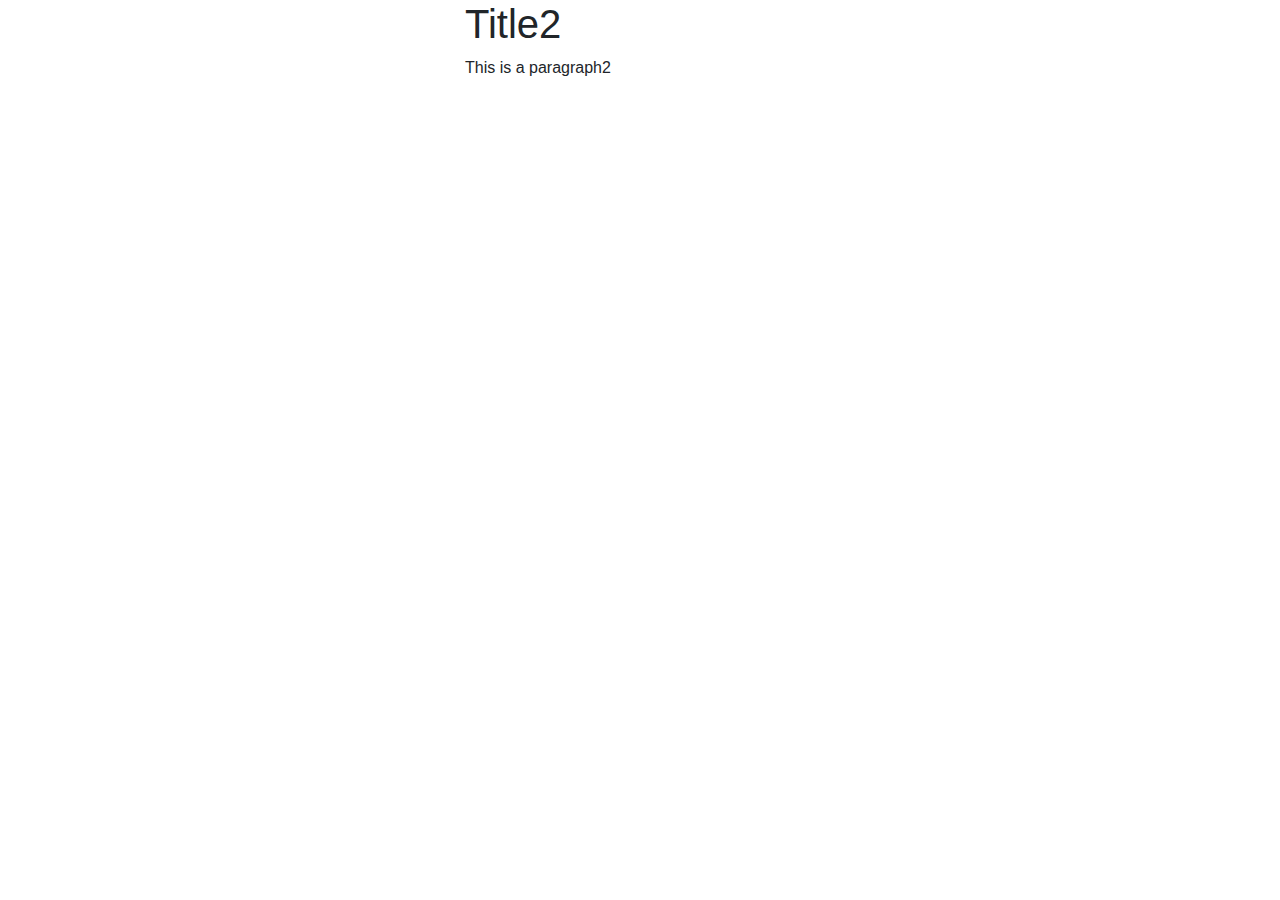
==== Website-FlatDesign_Bootstrap/index.html @ 72bce46b "push" ====
<!DOCTYPE html>
<html>
    <head>
        <title>Page Title</title>
        <link href="css/master.css" rel="stylesheet" type="text/css">
    </head>

    <body class="">
        <section id="top">
            <header>
                <div class="container">
                    <div class="row">
                        <div class="col-md-4 col-xs-4">
                                <h1 id="header-logo" class="image-text">
                                    <span class="mask"></span>
                                    <span class="behind"></span>
                                    "Kylie Frame"
                                    <i class></i>
                                </h1>
                        </div>

                        <div class="col-md-8 col-xs-8">

                            <h1>Title2</h1>
                            <p>This is a paragraph2</p>
                        </div>


                    </div>
                </div>
            </header>
        </section>

        <script
        src="https://code.jquery.com/jquery-3.5.1.js"
        integrity="sha256-QWo7LDvxbWT2tbbQ97B53yJnYU3WhH/C8ycbRAkjPDc="
        crossorigin="anonymous"></script>

    </body>
</html>
---- Website-FlatDesign_Bootstrap/css/master.css ----
#header-logo {
    -webkit-animation: fadeIn .3s ease-in-out;
    -moz-transition: fadeIn .3s ease-in-out;
    -o-transition: fadeIn .3s ease-in-out;
    transition: fadeIn .3s ease-in-out;
    border-radius: 60px;
    overflow: hidden;
    width: 72px;
    height: 72px;
    position: relative;
    margin: 0;
    padding: 0;
    animation: fadeIn .3s ease-in-out;
}

#header-logo .mask {
    background-image: url(D:\GitHub Repository\Website-FlatDesign_Bootstrap\img\Bio-Face.png);
    position: absolute;
    height: 72px;
    width: 72px;
    z-index: 1000;
}

#header-logo .behind {
  background: #f6f9f8;
  position: absolute;
  height: 72px;
  width: 72px;
  z-index: 800;
}

#header-logo i {
  position: absolute;
  left: 7px;
  top: 11px;
  width: 300px;
  height: 200px;
  background: url(../img/) no-repeat;
  z-index: 900;
}

.image-text {
  background-position: 0 0;
  background-repeat: no-repeat;
  display: block;
  overflow-x: hidden;
  overflow-y: hidden;
  text-indent: -9999px;
}

.image-text a {
  display: block;
  height: 100%;
  width: 100%;
}
a {
  color: #e0ebe8;
  text-decoration: none;
}

/*!
 * Bootstrap v4.5.0 (https://getbootstrap.com/)
 * Copyright 2011-2020 The Bootstrap Authors
 * Copyright 2011-2020 Twitter, Inc.
 * Licensed under MIT (https://github.com/twbs/bootstrap/blob/master/LICENSE)
 */
 :root {
    --blue: #007bff;
    --indigo: #6610f2;
    --purple: #6f42c1;
    --pink: #e83e8c;
    --red: #dc3545;
    --orange: #fd7e14;
    --yellow: #ffc107;
    --green: #28a745;
    --teal: #20c997;
    --cyan: #17a2b8;
    --white: #fff;
    --gray: #6c757d;
    --gray-dark: #343a40;
    --primary: #007bff;
    --secondary: #6c757d;
    --success: #28a745;
    --info: #17a2b8;
    --warning: #ffc107;
    --danger: #dc3545;
    --light: #f8f9fa;
    --dark: #343a40;
    --breakpoint-xs: 0;
    --breakpoint-sm: 576px;
    --breakpoint-md: 768px;
    --breakpoint-lg: 992px;
    --breakpoint-xl: 1200px;
    --font-family-sans-serif: -apple-system, BlinkMacSystemFont, "Segoe UI", Roboto, "Helvetica Neue", Arial, "Noto Sans", sans-serif, "Apple Color Emoji", "Segoe UI Emoji", "Segoe UI Symbol", "Noto Color Emoji";
    --font-family-monospace: SFMono-Regular, Menlo, Monaco, Consolas, "Liberation Mono", "Courier New", monospace;
  }
  
  *,
  *::before,
  *::after {
    box-sizing: border-box;
  }
  
  html {
    font-family: sans-serif;
    line-height: 1.15;
    -webkit-text-size-adjust: 100%;
    -webkit-tap-highlight-color: rgba(0, 0, 0, 0);
  }
  
  article, aside, figcaption, figure, footer, header, hgroup, main, nav, section {
    display: block;
  }
  
  body {
    margin: 0;
    font-family: -apple-system, BlinkMacSystemFont, "Segoe UI", Roboto, "Helvetica Neue", Arial, "Noto Sans", sans-serif, "Apple Color Emoji", "Segoe UI Emoji", "Segoe UI Symbol", "Noto Color Emoji";
    font-size: 1rem;
    font-weight: 400;
    line-height: 1.5;
    color: #212529;
    text-align: left;
    background-color: #fff;
  }
  
  [tabindex="-1"]:focus:not(:focus-visible) {
    outline: 0 !important;
  }
  
  hr {
    box-sizing: content-box;
    height: 0;
    overflow: visible;
  }
  
  h1, h2, h3, h4, h5, h6 {
    margin-top: 0;
    margin-bottom: 0.5rem;
  }
  
  p {
    margin-top: 0;
    margin-bottom: 1rem;
  }
  
  abbr[title],
  abbr[data-original-title] {
    text-decoration: underline;
    -webkit-text-decoration: underline dotted;
    text-decoration: underline dotted;
    cursor: help;
    border-bottom: 0;
    -webkit-text-decoration-skip-ink: none;
    text-decoration-skip-ink: none;
  }
  
  address {
    margin-bottom: 1rem;
    font-style: normal;
    line-height: inherit;
  }
  
  ol,
  ul,
  dl {
    margin-top: 0;
    margin-bottom: 1rem;
  }
  
  ol ol,
  ul ul,
  ol ul,
  ul ol {
    margin-bottom: 0;
  }
  
  dt {
    font-weight: 700;
  }
  
  dd {
    margin-bottom: .5rem;
    margin-left: 0;
  }
  
  blockquote {
    margin: 0 0 1rem;
  }
  
  b,
  strong {
    font-weight: bolder;
  }
  
  small {
    font-size: 80%;
  }
  
  sub,
  sup {
    position: relative;
    font-size: 75%;
    line-height: 0;
    vertical-align: baseline;
  }
  
  sub {
    bottom: -.25em;
  }
  
  sup {
    top: -.5em;
  }
  
  a {
    color: #007bff;
    text-decoration: none;
    background-color: transparent;
  }
  
  a:hover {
    color: #0056b3;
    text-decoration: underline;
  }
  
  a:not([href]) {
    color: inherit;
    text-decoration: none;
  }
  
  a:not([href]):hover {
    color: inherit;
    text-decoration: none;
  }
  
  pre,
  code,
  kbd,
  samp {
    font-family: SFMono-Regular, Menlo, Monaco, Consolas, "Liberation Mono", "Courier New", monospace;
    font-size: 1em;
  }
  
  pre {
    margin-top: 0;
    margin-bottom: 1rem;
    overflow: auto;
    -ms-overflow-style: scrollbar;
  }
  
  figure {
    margin: 0 0 1rem;
  }
  
  img {
    vertical-align: middle;
    border-style: none;
  }
  
  svg {
    overflow: hidden;
    vertical-align: middle;
  }
  
  table {
    border-collapse: collapse;
  }
  
  caption {
    padding-top: 0.75rem;
    padding-bottom: 0.75rem;
    color: #6c757d;
    text-align: left;
    caption-side: bottom;
  }
  
  th {
    text-align: inherit;
  }
  
  label {
    display: inline-block;
    margin-bottom: 0.5rem;
  }
  
  button {
    border-radius: 0;
  }
  
  button:focus {
    outline: 1px dotted;
    outline: 5px auto -webkit-focus-ring-color;
  }
  
  input,
  button,
  select,
  optgroup,
  textarea {
    margin: 0;
    font-family: inherit;
    font-size: inherit;
    line-height: inherit;
  }
  
  button,
  input {
    overflow: visible;
  }
  
  button,
  select {
    text-transform: none;
  }
  
  [role="button"] {
    cursor: pointer;
  }
  
  select {
    word-wrap: normal;
  }
  
  button,
  [type="button"],
  [type="reset"],
  [type="submit"] {
    -webkit-appearance: button;
  }
  
  button:not(:disabled),
  [type="button"]:not(:disabled),
  [type="reset"]:not(:disabled),
  [type="submit"]:not(:disabled) {
    cursor: pointer;
  }
  
  button::-moz-focus-inner,
  [type="button"]::-moz-focus-inner,
  [type="reset"]::-moz-focus-inner,
  [type="submit"]::-moz-focus-inner {
    padding: 0;
    border-style: none;
  }
  
  input[type="radio"],
  input[type="checkbox"] {
    box-sizing: border-box;
    padding: 0;
  }
  
  textarea {
    overflow: auto;
    resize: vertical;
  }
  
  fieldset {
    min-width: 0;
    padding: 0;
    margin: 0;
    border: 0;
  }
  
  legend {
    display: block;
    width: 100%;
    max-width: 100%;
    padding: 0;
    margin-bottom: .5rem;
    font-size: 1.5rem;
    line-height: inherit;
    color: inherit;
    white-space: normal;
  }
  
  progress {
    vertical-align: baseline;
  }
  
  [type="number"]::-webkit-inner-spin-button,
  [type="number"]::-webkit-outer-spin-button {
    height: auto;
  }
  
  [type="search"] {
    outline-offset: -2px;
    -webkit-appearance: none;
  }
  
  [type="search"]::-webkit-search-decoration {
    -webkit-appearance: none;
  }
  
  ::-webkit-file-upload-button {
    font: inherit;
    -webkit-appearance: button;
  }
  
  output {
    display: inline-block;
  }
  
  summary {
    display: list-item;
    cursor: pointer;
  }
  
  template {
    display: none;
  }
  
  [hidden] {
    display: none !important;
  }
  
  h1, h2, h3, h4, h5, h6,
  .h1, .h2, .h3, .h4, .h5, .h6 {
    margin-bottom: 0.5rem;
    font-weight: 500;
    line-height: 1.2;
  }
  
  h1, .h1 {
    font-size: 2.5rem;
  }
  
  h2, .h2 {
    font-size: 2rem;
  }
  
  h3, .h3 {
    font-size: 1.75rem;
  }
  
  h4, .h4 {
    font-size: 1.5rem;
  }
  
  h5, .h5 {
    font-size: 1.25rem;
  }
  
  h6, .h6 {
    font-size: 1rem;
  }
  
  .lead {
    font-size: 1.25rem;
    font-weight: 300;
  }
  
  .display-1 {
    font-size: 6rem;
    font-weight: 300;
    line-height: 1.2;
  }
  
  .display-2 {
    font-size: 5.5rem;
    font-weight: 300;
    line-height: 1.2;
  }
  
  .display-3 {
    font-size: 4.5rem;
    font-weight: 300;
    line-height: 1.2;
  }
  
  .display-4 {
    font-size: 3.5rem;
    font-weight: 300;
    line-height: 1.2;
  }
  
  hr {
    margin-top: 1rem;
    margin-bottom: 1rem;
    border: 0;
    border-top: 1px solid rgba(0, 0, 0, 0.1);
  }
  
  small,
  .small {
    font-size: 80%;
    font-weight: 400;
  }
  
  mark,
  .mark {
    padding: 0.2em;
    background-color: #fcf8e3;
  }
  
  .list-unstyled {
    padding-left: 0;
    list-style: none;
  }
  
  .list-inline {
    padding-left: 0;
    list-style: none;
  }
  
  .list-inline-item {
    display: inline-block;
  }
  
  .list-inline-item:not(:last-child) {
    margin-right: 0.5rem;
  }
  
  .initialism {
    font-size: 90%;
    text-transform: uppercase;
  }
  
  .blockquote {
    margin-bottom: 1rem;
    font-size: 1.25rem;
  }
  
  .blockquote-footer {
    display: block;
    font-size: 80%;
    color: #6c757d;
  }
  
  .blockquote-footer::before {
    content: "\2014\00A0";
  }
  
  .img-fluid {
    max-width: 100%;
    height: auto;
  }
  
  .img-thumbnail {
    padding: 0.25rem;
    background-color: #fff;
    border: 1px solid #dee2e6;
    border-radius: 0.25rem;
    max-width: 100%;
    height: auto;
  }
  
  .figure {
    display: inline-block;
  }
  
  .figure-img {
    margin-bottom: 0.5rem;
    line-height: 1;
  }
  
  .figure-caption {
    font-size: 90%;
    color: #6c757d;
  }
  
  code {
    font-size: 87.5%;
    color: #e83e8c;
    word-wrap: break-word;
  }
  
  a > code {
    color: inherit;
  }
  
  kbd {
    padding: 0.2rem 0.4rem;
    font-size: 87.5%;
    color: #fff;
    background-color: #212529;
    border-radius: 0.2rem;
  }
  
  kbd kbd {
    padding: 0;
    font-size: 100%;
    font-weight: 700;
  }
  
  pre {
    display: block;
    font-size: 87.5%;
    color: #212529;
  }
  
  pre code {
    font-size: inherit;
    color: inherit;
    word-break: normal;
  }
  
  .pre-scrollable {
    max-height: 340px;
    overflow-y: scroll;
  }
  
  .container {
    width: 100%;
    padding-right: 15px;
    padding-left: 15px;
    margin-right: auto;
    margin-left: auto;
    transition: 0.4s;
  }
  
  @media (min-width: 576px) {
    .container {
      max-width: 540px;
    }
  }
  
  @media (min-width: 768px) {
    .container {
      max-width: 720px;
    }
  }
  
  @media (min-width: 992px) {
    .container {
      max-width: 960px;
    }
  }
  
  @media (min-width: 1200px) {
    .container {
      max-width: 1140px;
    }
  }
  
  .container-fluid, .container-sm, .container-md, .container-lg, .container-xl {
    width: 100%;
    padding-right: 15px;
    padding-left: 15px;
    margin-right: auto;
    margin-left: auto;
    transition: 0.5s;
  }
  
  @media (min-width: 576px) {
    .container, .container-sm {
      max-width: 540px;
    }
  }
  
  @media (min-width: 768px) {
    .container, .container-sm, .container-md {
      max-width: 720px;
    }
  }
  
  @media (min-width: 992px) {
    .container, .container-sm, .container-md, .container-lg {
      max-width: 960px;
    }
  }
  
  @media (min-width: 1200px) {
    .container, .container-sm, .container-md, .container-lg, .container-xl {
      max-width: 1140px;
    }
  }
  
  .row {
    display: -ms-flexbox;
    display: flex;
    -ms-flex-wrap: wrap;
    flex-wrap: wrap;
    margin-right: -15px;
    margin-left: -15px;
    transition: 0.4s;

  }
  
  .no-gutters {
    margin-right: 0;
    margin-left: 0;
  }
  
  .no-gutters > .col,
  .no-gutters > [class*="col-"] {
    padding-right: 0;
    padding-left: 0;
  }
  
  .col-1, .col-2, .col-3, .col-4, .col-5, .col-6, .col-7, .col-8, .col-9, .col-10, .col-11, .col-12, .col,
  .col-auto, .col-sm-1, .col-sm-2, .col-sm-3, .col-sm-4, .col-sm-5, .col-sm-6, .col-sm-7, .col-sm-8, .col-sm-9, .col-sm-10, .col-sm-11, .col-sm-12, .col-sm,
  .col-sm-auto, .col-md-1, .col-md-2, .col-md-3, .col-md-4, .col-md-5, .col-md-6, .col-md-7, .col-md-8, .col-md-9, .col-md-10, .col-md-11, .col-md-12, .col-md,
  .col-md-auto, .col-lg-1, .col-lg-2, .col-lg-3, .col-lg-4, .col-lg-5, .col-lg-6, .col-lg-7, .col-lg-8, .col-lg-9, .col-lg-10, .col-lg-11, .col-lg-12, .col-lg,
  .col-lg-auto, .col-xl-1, .col-xl-2, .col-xl-3, .col-xl-4, .col-xl-5, .col-xl-6, .col-xl-7, .col-xl-8, .col-xl-9, .col-xl-10, .col-xl-11, .col-xl-12, .col-xl,
  .col-xl-auto {
    position: relative;
    width: 100%;
    padding-right: 15px;
    padding-left: 15px;
    transition: 0.5s;
  }
  
  .col {
    -ms-flex-preferred-size: 0;
    flex-basis: 0;
    -ms-flex-positive: 1;
    flex-grow: 1;
    min-width: 0;
    max-width: 100%;
    transition: 0.5s;
  }
  
  .row-cols-1 > * {
    -ms-flex: 0 0 100%;
    flex: 0 0 100%;
    max-width: 100%;
    transition: 0.5s;
  }
  
  .row-cols-2 > * {
    -ms-flex: 0 0 50%;
    flex: 0 0 50%;
    max-width: 50%;
    transition: 0.5s;
  }
  
  .row-cols-3 > * {
    -ms-flex: 0 0 33.333333%;
    flex: 0 0 33.333333%;
    max-width: 33.333333%;
    transition: 0.5s;
  }
  
  .row-cols-4 > * {
    -ms-flex: 0 0 25%;
    flex: 0 0 25%;
    max-width: 25%;
    transition: 0.5s;
  }
  
  .row-cols-5 > * {
    -ms-flex: 0 0 20%;
    flex: 0 0 20%;
    max-width: 20%;
    transition: 0.5s;
  }
  
  .row-cols-6 > * {
    -ms-flex: 0 0 16.666667%;
    flex: 0 0 16.666667%;
    max-width: 16.666667%;
    transition: 0.5s;
  }
  
  .col-auto {
    -ms-flex: 0 0 auto;
    flex: 0 0 auto;
    width: auto;
    max-width: 100%;
    transition: 0.5s;
  }
  
  .col-1 {
    -ms-flex: 0 0 8.333333%;
    flex: 0 0 8.333333%;
    max-width: 8.333333%;
    transition: 0.5s;
  }
  
  .col-2 {
    -ms-flex: 0 0 16.666667%;
    flex: 0 0 16.666667%;
    max-width: 16.666667%;
    transition: 0.5s;
  }
  
  .col-3 {
    -ms-flex: 0 0 25%;
    flex: 0 0 25%;
    max-width: 25%;
    transition: 0.5s;
  }
  
  .col-4 {
    -ms-flex: 0 0 33.333333%;
    flex: 0 0 33.333333%;
    max-width: 33.333333%;
    transition: 0.5s;
  }
  
  .col-5 {
    -ms-flex: 0 0 41.666667%;
    flex: 0 0 41.666667%;
    max-width: 41.666667%;
    transition: 0.5s;
  }
  
  .col-6 {
    -ms-flex: 0 0 50%;
    flex: 0 0 50%;
    max-width: 50%;
    transition: 0.5s;
  }
  
  .col-7 {
    -ms-flex: 0 0 58.333333%;
    flex: 0 0 58.333333%;
    max-width: 58.333333%;
    transition: 0.5s;
  }
  
  .col-8 {
    -ms-flex: 0 0 66.666667%;
    flex: 0 0 66.666667%;
    max-width: 66.666667%;transition: 0.5s;
  }
  
  .col-9 {
    -ms-flex: 0 0 75%;
    flex: 0 0 75%;
    max-width: 75%;transition: 0.5s;
  }
  
  .col-10 {
    -ms-flex: 0 0 83.333333%;
    flex: 0 0 83.333333%;
    max-width: 83.333333%;transition: 0.5s;
  }
  
  .col-11 {
    -ms-flex: 0 0 91.666667%;
    flex: 0 0 91.666667%;
    max-width: 91.666667%;transition: 0.5s;
  }
  
  .col-12 {
    -ms-flex: 0 0 100%;
    flex: 0 0 100%;
    max-width: 100%;transition: 0.5s;
  }
  
  .order-first {
    -ms-flex-order: -1;
    order: -1;
  }
  
  .order-last {
    -ms-flex-order: 13;
    order: 13;
  }
  
  .order-0 {
    -ms-flex-order: 0;
    order: 0;
  }
  
  .order-1 {
    -ms-flex-order: 1;
    order: 1;
  }
  
  .order-2 {
    -ms-flex-order: 2;
    order: 2;
  }
  
  .order-3 {
    -ms-flex-order: 3;
    order: 3;
  }
  
  .order-4 {
    -ms-flex-order: 4;
    order: 4;
  }
  
  .order-5 {
    -ms-flex-order: 5;
    order: 5;
  }
  
  .order-6 {
    -ms-flex-order: 6;
    order: 6;
  }
  
  .order-7 {
    -ms-flex-order: 7;
    order: 7;
  }
  
  .order-8 {
    -ms-flex-order: 8;
    order: 8;
  }
  
  .order-9 {
    -ms-flex-order: 9;
    order: 9;
  }
  
  .order-10 {
    -ms-flex-order: 10;
    order: 10;
  }
  
  .order-11 {
    -ms-flex-order: 11;
    order: 11;
  }
  
  .order-12 {
    -ms-flex-order: 12;
    order: 12;
  }
  
  .offset-1 {
    margin-left: 8.333333%;
  }
  
  .offset-2 {
    margin-left: 16.666667%;
  }
  
  .offset-3 {
    margin-left: 25%;
  }
  
  .offset-4 {
    margin-left: 33.333333%;
  }
  
  .offset-5 {
    margin-left: 41.666667%;
  }
  
  .offset-6 {
    margin-left: 50%;
  }
  
  .offset-7 {
    margin-left: 58.333333%;
  }
  
  .offset-8 {
    margin-left: 66.666667%;
  }
  
  .offset-9 {
    margin-left: 75%;
  }
  
  .offset-10 {
    margin-left: 83.333333%;
  }
  
  .offset-11 {
    margin-left: 91.666667%;
  }
  
  @media (min-width: 576px) {
    .col-sm {
      -ms-flex-preferred-size: 0;
      flex-basis: 0;
      -ms-flex-positive: 1;
      flex-grow: 1;
      min-width: 0;
      max-width: 100%;
    }
    .row-cols-sm-1 > * {
      -ms-flex: 0 0 100%;
      flex: 0 0 100%;
      max-width: 100%;
    }
    .row-cols-sm-2 > * {
      -ms-flex: 0 0 50%;
      flex: 0 0 50%;
      max-width: 50%;
    }
    .row-cols-sm-3 > * {
      -ms-flex: 0 0 33.333333%;
      flex: 0 0 33.333333%;
      max-width: 33.333333%;
    }
    .row-cols-sm-4 > * {
      -ms-flex: 0 0 25%;
      flex: 0 0 25%;
      max-width: 25%;
    }
    .row-cols-sm-5 > * {
      -ms-flex: 0 0 20%;
      flex: 0 0 20%;
      max-width: 20%;
    }
    .row-cols-sm-6 > * {
      -ms-flex: 0 0 16.666667%;
      flex: 0 0 16.666667%;
      max-width: 16.666667%;
    }
    .col-sm-auto {
      -ms-flex: 0 0 auto;
      flex: 0 0 auto;
      width: auto;
      max-width: 100%;
    }
    .col-sm-1 {
      -ms-flex: 0 0 8.333333%;
      flex: 0 0 8.333333%;
      max-width: 8.333333%;
    }
    .col-sm-2 {
      -ms-flex: 0 0 16.666667%;
      flex: 0 0 16.666667%;
      max-width: 16.666667%;
    }
    .col-sm-3 {
      -ms-flex: 0 0 25%;
      flex: 0 0 25%;
      max-width: 25%;
    }
    .col-sm-4 {
      -ms-flex: 0 0 33.333333%;
      flex: 0 0 33.333333%;
      max-width: 33.333333%;
    }
    .col-sm-5 {
      -ms-flex: 0 0 41.666667%;
      flex: 0 0 41.666667%;
      max-width: 41.666667%;
    }
    .col-sm-6 {
      -ms-flex: 0 0 50%;
      flex: 0 0 50%;
      max-width: 50%;
    }
    .col-sm-7 {
      -ms-flex: 0 0 58.333333%;
      flex: 0 0 58.333333%;
      max-width: 58.333333%;
    }
    .col-sm-8 {
      -ms-flex: 0 0 66.666667%;
      flex: 0 0 66.666667%;
      max-width: 66.666667%;
    }
    .col-sm-9 {
      -ms-flex: 0 0 75%;
      flex: 0 0 75%;
      max-width: 75%;
    }
    .col-sm-10 {
      -ms-flex: 0 0 83.333333%;
      flex: 0 0 83.333333%;
      max-width: 83.333333%;
    }
    .col-sm-11 {
      -ms-flex: 0 0 91.666667%;
      flex: 0 0 91.666667%;
      max-width: 91.666667%;
    }
    .col-sm-12 {
      -ms-flex: 0 0 100%;
      flex: 0 0 100%;
      max-width: 100%;
    }
    .order-sm-first {
      -ms-flex-order: -1;
      order: -1;
    }
    .order-sm-last {
      -ms-flex-order: 13;
      order: 13;
    }
    .order-sm-0 {
      -ms-flex-order: 0;
      order: 0;
    }
    .order-sm-1 {
      -ms-flex-order: 1;
      order: 1;
    }
    .order-sm-2 {
      -ms-flex-order: 2;
      order: 2;
    }
    .order-sm-3 {
      -ms-flex-order: 3;
      order: 3;
    }
    .order-sm-4 {
      -ms-flex-order: 4;
      order: 4;
    }
    .order-sm-5 {
      -ms-flex-order: 5;
      order: 5;
    }
    .order-sm-6 {
      -ms-flex-order: 6;
      order: 6;
    }
    .order-sm-7 {
      -ms-flex-order: 7;
      order: 7;
    }
    .order-sm-8 {
      -ms-flex-order: 8;
      order: 8;
    }
    .order-sm-9 {
      -ms-flex-order: 9;
      order: 9;
    }
    .order-sm-10 {
      -ms-flex-order: 10;
      order: 10;
    }
    .order-sm-11 {
      -ms-flex-order: 11;
      order: 11;
    }
    .order-sm-12 {
      -ms-flex-order: 12;
      order: 12;
    }
    .offset-sm-0 {
      margin-left: 0;
    }
    .offset-sm-1 {
      margin-left: 8.333333%;
    }
    .offset-sm-2 {
      margin-left: 16.666667%;
    }
    .offset-sm-3 {
      margin-left: 25%;
    }
    .offset-sm-4 {
      margin-left: 33.333333%;
    }
    .offset-sm-5 {
      margin-left: 41.666667%;
    }
    .offset-sm-6 {
      margin-left: 50%;
    }
    .offset-sm-7 {
      margin-left: 58.333333%;
    }
    .offset-sm-8 {
      margin-left: 66.666667%;
    }
    .offset-sm-9 {
      margin-left: 75%;
    }
    .offset-sm-10 {
      margin-left: 83.333333%;
    }
    .offset-sm-11 {
      margin-left: 91.666667%;
    }
  }
  
  @media (min-width: 768px) {
    .col-md {
      -ms-flex-preferred-size: 0;
      flex-basis: 0;
      -ms-flex-positive: 1;
      flex-grow: 1;
      min-width: 0;
      max-width: 100%;
    }
    .row-cols-md-1 > * {
      -ms-flex: 0 0 100%;
      flex: 0 0 100%;
      max-width: 100%;
    }
    .row-cols-md-2 > * {
      -ms-flex: 0 0 50%;
      flex: 0 0 50%;
      max-width: 50%;
    }
    .row-cols-md-3 > * {
      -ms-flex: 0 0 33.333333%;
      flex: 0 0 33.333333%;
      max-width: 33.333333%;
    }
    .row-cols-md-4 > * {
      -ms-flex: 0 0 25%;
      flex: 0 0 25%;
      max-width: 25%;
    }
    .row-cols-md-5 > * {
      -ms-flex: 0 0 20%;
      flex: 0 0 20%;
      max-width: 20%;
    }
    .row-cols-md-6 > * {
      -ms-flex: 0 0 16.666667%;
      flex: 0 0 16.666667%;
      max-width: 16.666667%;
    }
    .col-md-auto {
      -ms-flex: 0 0 auto;
      flex: 0 0 auto;
      width: auto;
      max-width: 100%;
    }
    .col-md-1 {
      -ms-flex: 0 0 8.333333%;
      flex: 0 0 8.333333%;
      max-width: 8.333333%;
    }
    .col-md-2 {
      -ms-flex: 0 0 16.666667%;
      flex: 0 0 16.666667%;
      max-width: 16.666667%;
    }
    .col-md-3 {
      -ms-flex: 0 0 25%;
      flex: 0 0 25%;
      max-width: 25%;
    }
    .col-md-4 {
      -ms-flex: 0 0 33.333333%;
      flex: 0 0 33.333333%;
      max-width: 33.333333%;
    }
    .col-md-5 {
      -ms-flex: 0 0 41.666667%;
      flex: 0 0 41.666667%;
      max-width: 41.666667%;
    }
    .col-md-6 {
      -ms-flex: 0 0 50%;
      flex: 0 0 50%;
      max-width: 50%;
    }
    .col-md-7 {
      -ms-flex: 0 0 58.333333%;
      flex: 0 0 58.333333%;
      max-width: 58.333333%;
    }
    .col-md-8 {
      -ms-flex: 0 0 66.666667%;
      flex: 0 0 66.666667%;
      max-width: 66.666667%;
    }
    .col-md-9 {
      -ms-flex: 0 0 75%;
      flex: 0 0 75%;
      max-width: 75%;
    }
    .col-md-10 {
      -ms-flex: 0 0 83.333333%;
      flex: 0 0 83.333333%;
      max-width: 83.333333%;
    }
    .col-md-11 {
      -ms-flex: 0 0 91.666667%;
      flex: 0 0 91.666667%;
      max-width: 91.666667%;
    }
    .col-md-12 {
      -ms-flex: 0 0 100%;
      flex: 0 0 100%;
      max-width: 100%;
    }
    .order-md-first {
      -ms-flex-order: -1;
      order: -1;
    }
    .order-md-last {
      -ms-flex-order: 13;
      order: 13;
    }
    .order-md-0 {
      -ms-flex-order: 0;
      order: 0;
    }
    .order-md-1 {
      -ms-flex-order: 1;
      order: 1;
    }
    .order-md-2 {
      -ms-flex-order: 2;
      order: 2;
    }
    .order-md-3 {
      -ms-flex-order: 3;
      order: 3;
    }
    .order-md-4 {
      -ms-flex-order: 4;
      order: 4;
    }
    .order-md-5 {
      -ms-flex-order: 5;
      order: 5;
    }
    .order-md-6 {
      -ms-flex-order: 6;
      order: 6;
    }
    .order-md-7 {
      -ms-flex-order: 7;
      order: 7;
    }
    .order-md-8 {
      -ms-flex-order: 8;
      order: 8;
    }
    .order-md-9 {
      -ms-flex-order: 9;
      order: 9;
    }
    .order-md-10 {
      -ms-flex-order: 10;
      order: 10;
    }
    .order-md-11 {
      -ms-flex-order: 11;
      order: 11;
    }
    .order-md-12 {
      -ms-flex-order: 12;
      order: 12;
    }
    .offset-md-0 {
      margin-left: 0;
    }
    .offset-md-1 {
      margin-left: 8.333333%;
    }
    .offset-md-2 {
      margin-left: 16.666667%;
    }
    .offset-md-3 {
      margin-left: 25%;
    }
    .offset-md-4 {
      margin-left: 33.333333%;
    }
    .offset-md-5 {
      margin-left: 41.666667%;
    }
    .offset-md-6 {
      margin-left: 50%;
    }
    .offset-md-7 {
      margin-left: 58.333333%;
    }
    .offset-md-8 {
      margin-left: 66.666667%;
    }
    .offset-md-9 {
      margin-left: 75%;
    }
    .offset-md-10 {
      margin-left: 83.333333%;
    }
    .offset-md-11 {
      margin-left: 91.666667%;
    }
  }
  
  @media (min-width: 992px) {
    .col-lg {
      -ms-flex-preferred-size: 0;
      flex-basis: 0;
      -ms-flex-positive: 1;
      flex-grow: 1;
      min-width: 0;
      max-width: 100%;
    }
    .row-cols-lg-1 > * {
      -ms-flex: 0 0 100%;
      flex: 0 0 100%;
      max-width: 100%;
    }
    .row-cols-lg-2 > * {
      -ms-flex: 0 0 50%;
      flex: 0 0 50%;
      max-width: 50%;
    }
    .row-cols-lg-3 > * {
      -ms-flex: 0 0 33.333333%;
      flex: 0 0 33.333333%;
      max-width: 33.333333%;
    }
    .row-cols-lg-4 > * {
      -ms-flex: 0 0 25%;
      flex: 0 0 25%;
      max-width: 25%;
    }
    .row-cols-lg-5 > * {
      -ms-flex: 0 0 20%;
      flex: 0 0 20%;
      max-width: 20%;
    }
    .row-cols-lg-6 > * {
      -ms-flex: 0 0 16.666667%;
      flex: 0 0 16.666667%;
      max-width: 16.666667%;
    }
    .col-lg-auto {
      -ms-flex: 0 0 auto;
      flex: 0 0 auto;
      width: auto;
      max-width: 100%;
    }
    .col-lg-1 {
      -ms-flex: 0 0 8.333333%;
      flex: 0 0 8.333333%;
      max-width: 8.333333%;
    }
    .col-lg-2 {
      -ms-flex: 0 0 16.666667%;
      flex: 0 0 16.666667%;
      max-width: 16.666667%;
    }
    .col-lg-3 {
      -ms-flex: 0 0 25%;
      flex: 0 0 25%;
      max-width: 25%;
    }
    .col-lg-4 {
      -ms-flex: 0 0 33.333333%;
      flex: 0 0 33.333333%;
      max-width: 33.333333%;
    }
    .col-lg-5 {
      -ms-flex: 0 0 41.666667%;
      flex: 0 0 41.666667%;
      max-width: 41.666667%;
    }
    .col-lg-6 {
      -ms-flex: 0 0 50%;
      flex: 0 0 50%;
      max-width: 50%;
    }
    .col-lg-7 {
      -ms-flex: 0 0 58.333333%;
      flex: 0 0 58.333333%;
      max-width: 58.333333%;
    }
    .col-lg-8 {
      -ms-flex: 0 0 66.666667%;
      flex: 0 0 66.666667%;
      max-width: 66.666667%;
    }
    .col-lg-9 {
      -ms-flex: 0 0 75%;
      flex: 0 0 75%;
      max-width: 75%;
    }
    .col-lg-10 {
      -ms-flex: 0 0 83.333333%;
      flex: 0 0 83.333333%;
      max-width: 83.333333%;
    }
    .col-lg-11 {
      -ms-flex: 0 0 91.666667%;
      flex: 0 0 91.666667%;
      max-width: 91.666667%;
    }
    .col-lg-12 {
      -ms-flex: 0 0 100%;
      flex: 0 0 100%;
      max-width: 100%;
    }
    .order-lg-first {
      -ms-flex-order: -1;
      order: -1;
    }
    .order-lg-last {
      -ms-flex-order: 13;
      order: 13;
    }
    .order-lg-0 {
      -ms-flex-order: 0;
      order: 0;
    }
    .order-lg-1 {
      -ms-flex-order: 1;
      order: 1;
    }
    .order-lg-2 {
      -ms-flex-order: 2;
      order: 2;
    }
    .order-lg-3 {
      -ms-flex-order: 3;
      order: 3;
    }
    .order-lg-4 {
      -ms-flex-order: 4;
      order: 4;
    }
    .order-lg-5 {
      -ms-flex-order: 5;
      order: 5;
    }
    .order-lg-6 {
      -ms-flex-order: 6;
      order: 6;
    }
    .order-lg-7 {
      -ms-flex-order: 7;
      order: 7;
    }
    .order-lg-8 {
      -ms-flex-order: 8;
      order: 8;
    }
    .order-lg-9 {
      -ms-flex-order: 9;
      order: 9;
    }
    .order-lg-10 {
      -ms-flex-order: 10;
      order: 10;
    }
    .order-lg-11 {
      -ms-flex-order: 11;
      order: 11;
    }
    .order-lg-12 {
      -ms-flex-order: 12;
      order: 12;
    }
    .offset-lg-0 {
      margin-left: 0;
    }
    .offset-lg-1 {
      margin-left: 8.333333%;
    }
    .offset-lg-2 {
      margin-left: 16.666667%;
    }
    .offset-lg-3 {
      margin-left: 25%;
    }
    .offset-lg-4 {
      margin-left: 33.333333%;
    }
    .offset-lg-5 {
      margin-left: 41.666667%;
    }
    .offset-lg-6 {
      margin-left: 50%;
    }
    .offset-lg-7 {
      margin-left: 58.333333%;
    }
    .offset-lg-8 {
      margin-left: 66.666667%;
    }
    .offset-lg-9 {
      margin-left: 75%;
    }
    .offset-lg-10 {
      margin-left: 83.333333%;
    }
    .offset-lg-11 {
      margin-left: 91.666667%;
    }
  }
  
  @media (min-width: 1200px) {
    .col-xl {
      -ms-flex-preferred-size: 0;
      flex-basis: 0;
      -ms-flex-positive: 1;
      flex-grow: 1;
      min-width: 0;
      max-width: 100%;
    }
    .row-cols-xl-1 > * {
      -ms-flex: 0 0 100%;
      flex: 0 0 100%;
      max-width: 100%;
    }
    .row-cols-xl-2 > * {
      -ms-flex: 0 0 50%;
      flex: 0 0 50%;
      max-width: 50%;
    }
    .row-cols-xl-3 > * {
      -ms-flex: 0 0 33.333333%;
      flex: 0 0 33.333333%;
      max-width: 33.333333%;
    }
    .row-cols-xl-4 > * {
      -ms-flex: 0 0 25%;
      flex: 0 0 25%;
      max-width: 25%;
    }
    .row-cols-xl-5 > * {
      -ms-flex: 0 0 20%;
      flex: 0 0 20%;
      max-width: 20%;
    }
    .row-cols-xl-6 > * {
      -ms-flex: 0 0 16.666667%;
      flex: 0 0 16.666667%;
      max-width: 16.666667%;
    }
    .col-xl-auto {
      -ms-flex: 0 0 auto;
      flex: 0 0 auto;
      width: auto;
      max-width: 100%;
    }
    .col-xl-1 {
      -ms-flex: 0 0 8.333333%;
      flex: 0 0 8.333333%;
      max-width: 8.333333%;
    }
    .col-xl-2 {
      -ms-flex: 0 0 16.666667%;
      flex: 0 0 16.666667%;
      max-width: 16.666667%;
    }
    .col-xl-3 {
      -ms-flex: 0 0 25%;
      flex: 0 0 25%;
      max-width: 25%;
    }
    .col-xl-4 {
      -ms-flex: 0 0 33.333333%;
      flex: 0 0 33.333333%;
      max-width: 33.333333%;
    }
    .col-xl-5 {
      -ms-flex: 0 0 41.666667%;
      flex: 0 0 41.666667%;
      max-width: 41.666667%;
    }
    .col-xl-6 {
      -ms-flex: 0 0 50%;
      flex: 0 0 50%;
      max-width: 50%;
    }
    .col-xl-7 {
      -ms-flex: 0 0 58.333333%;
      flex: 0 0 58.333333%;
      max-width: 58.333333%;
    }
    .col-xl-8 {
      -ms-flex: 0 0 66.666667%;
      flex: 0 0 66.666667%;
      max-width: 66.666667%;
    }
    .col-xl-9 {
      -ms-flex: 0 0 75%;
      flex: 0 0 75%;
      max-width: 75%;
    }
    .col-xl-10 {
      -ms-flex: 0 0 83.333333%;
      flex: 0 0 83.333333%;
      max-width: 83.333333%;
    }
    .col-xl-11 {
      -ms-flex: 0 0 91.666667%;
      flex: 0 0 91.666667%;
      max-width: 91.666667%;
    }
    .col-xl-12 {
      -ms-flex: 0 0 100%;
      flex: 0 0 100%;
      max-width: 100%;
    }
    .order-xl-first {
      -ms-flex-order: -1;
      order: -1;
    }
    .order-xl-last {
      -ms-flex-order: 13;
      order: 13;
    }
    .order-xl-0 {
      -ms-flex-order: 0;
      order: 0;
    }
    .order-xl-1 {
      -ms-flex-order: 1;
      order: 1;
    }
    .order-xl-2 {
      -ms-flex-order: 2;
      order: 2;
    }
    .order-xl-3 {
      -ms-flex-order: 3;
      order: 3;
    }
    .order-xl-4 {
      -ms-flex-order: 4;
      order: 4;
    }
    .order-xl-5 {
      -ms-flex-order: 5;
      order: 5;
    }
    .order-xl-6 {
      -ms-flex-order: 6;
      order: 6;
    }
    .order-xl-7 {
      -ms-flex-order: 7;
      order: 7;
    }
    .order-xl-8 {
      -ms-flex-order: 8;
      order: 8;
    }
    .order-xl-9 {
      -ms-flex-order: 9;
      order: 9;
    }
    .order-xl-10 {
      -ms-flex-order: 10;
      order: 10;
    }
    .order-xl-11 {
      -ms-flex-order: 11;
      order: 11;
    }
    .order-xl-12 {
      -ms-flex-order: 12;
      order: 12;
    }
    .offset-xl-0 {
      margin-left: 0;
    }
    .offset-xl-1 {
      margin-left: 8.333333%;
    }
    .offset-xl-2 {
      margin-left: 16.666667%;
    }
    .offset-xl-3 {
      margin-left: 25%;
    }
    .offset-xl-4 {
      margin-left: 33.333333%;
    }
    .offset-xl-5 {
      margin-left: 41.666667%;
    }
    .offset-xl-6 {
      margin-left: 50%;
    }
    .offset-xl-7 {
      margin-left: 58.333333%;
    }
    .offset-xl-8 {
      margin-left: 66.666667%;
    }
    .offset-xl-9 {
      margin-left: 75%;
    }
    .offset-xl-10 {
      margin-left: 83.333333%;
    }
    .offset-xl-11 {
      margin-left: 91.666667%;
    }
  }
  
  .table {
    width: 100%;
    margin-bottom: 1rem;
    color: #212529;
  }
  
  .table th,
  .table td {
    padding: 0.75rem;
    vertical-align: top;
    border-top: 1px solid #dee2e6;
  }
  
  .table thead th {
    vertical-align: bottom;
    border-bottom: 2px solid #dee2e6;
  }
  
  .table tbody + tbody {
    border-top: 2px solid #dee2e6;
  }
  
  .table-sm th,
  .table-sm td {
    padding: 0.3rem;
  }
  
  .table-bordered {
    border: 1px solid #dee2e6;
  }
  
  .table-bordered th,
  .table-bordered td {
    border: 1px solid #dee2e6;
  }
  
  .table-bordered thead th,
  .table-bordered thead td {
    border-bottom-width: 2px;
  }
  
  .table-borderless th,
  .table-borderless td,
  .table-borderless thead th,
  .table-borderless tbody + tbody {
    border: 0;
  }
  
  .table-striped tbody tr:nth-of-type(odd) {
    background-color: rgba(0, 0, 0, 0.05);
  }
  
  .table-hover tbody tr:hover {
    color: #212529;
    background-color: rgba(0, 0, 0, 0.075);
  }
  
  .table-primary,
  .table-primary > th,
  .table-primary > td {
    background-color: #b8daff;
  }
  
  .table-primary th,
  .table-primary td,
  .table-primary thead th,
  .table-primary tbody + tbody {
    border-color: #7abaff;
  }
  
  .table-hover .table-primary:hover {
    background-color: #9fcdff;
  }
  
  .table-hover .table-primary:hover > td,
  .table-hover .table-primary:hover > th {
    background-color: #9fcdff;
  }
  
  .table-secondary,
  .table-secondary > th,
  .table-secondary > td {
    background-color: #d6d8db;
  }
  
  .table-secondary th,
  .table-secondary td,
  .table-secondary thead th,
  .table-secondary tbody + tbody {
    border-color: #b3b7bb;
  }
  
  .table-hover .table-secondary:hover {
    background-color: #c8cbcf;
  }
  
  .table-hover .table-secondary:hover > td,
  .table-hover .table-secondary:hover > th {
    background-color: #c8cbcf;
  }
  
  .table-success,
  .table-success > th,
  .table-success > td {
    background-color: #c3e6cb;
  }
  
  .table-success th,
  .table-success td,
  .table-success thead th,
  .table-success tbody + tbody {
    border-color: #8fd19e;
  }
  
  .table-hover .table-success:hover {
    background-color: #b1dfbb;
  }
  
  .table-hover .table-success:hover > td,
  .table-hover .table-success:hover > th {
    background-color: #b1dfbb;
  }
  
  .table-info,
  .table-info > th,
  .table-info > td {
    background-color: #bee5eb;
  }
  
  .table-info th,
  .table-info td,
  .table-info thead th,
  .table-info tbody + tbody {
    border-color: #86cfda;
  }
  
  .table-hover .table-info:hover {
    background-color: #abdde5;
  }
  
  .table-hover .table-info:hover > td,
  .table-hover .table-info:hover > th {
    background-color: #abdde5;
  }
  
  .table-warning,
  .table-warning > th,
  .table-warning > td {
    background-color: #ffeeba;
  }
  
  .table-warning th,
  .table-warning td,
  .table-warning thead th,
  .table-warning tbody + tbody {
    border-color: #ffdf7e;
  }
  
  .table-hover .table-warning:hover {
    background-color: #ffe8a1;
  }
  
  .table-hover .table-warning:hover > td,
  .table-hover .table-warning:hover > th {
    background-color: #ffe8a1;
  }
  
  .table-danger,
  .table-danger > th,
  .table-danger > td {
    background-color: #f5c6cb;
  }
  
  .table-danger th,
  .table-danger td,
  .table-danger thead th,
  .table-danger tbody + tbody {
    border-color: #ed969e;
  }
  
  .table-hover .table-danger:hover {
    background-color: #f1b0b7;
  }
  
  .table-hover .table-danger:hover > td,
  .table-hover .table-danger:hover > th {
    background-color: #f1b0b7;
  }
  
  .table-light,
  .table-light > th,
  .table-light > td {
    background-color: #fdfdfe;
  }
  
  .table-light th,
  .table-light td,
  .table-light thead th,
  .table-light tbody + tbody {
    border-color: #fbfcfc;
  }
  
  .table-hover .table-light:hover {
    background-color: #ececf6;
  }
  
  .table-hover .table-light:hover > td,
  .table-hover .table-light:hover > th {
    background-color: #ececf6;
  }
  
  .table-dark,
  .table-dark > th,
  .table-dark > td {
    background-color: #c6c8ca;
  }
  
  .table-dark th,
  .table-dark td,
  .table-dark thead th,
  .table-dark tbody + tbody {
    border-color: #95999c;
  }
  
  .table-hover .table-dark:hover {
    background-color: #b9bbbe;
  }
  
  .table-hover .table-dark:hover > td,
  .table-hover .table-dark:hover > th {
    background-color: #b9bbbe;
  }
  
  .table-active,
  .table-active > th,
  .table-active > td {
    background-color: rgba(0, 0, 0, 0.075);
  }
  
  .table-hover .table-active:hover {
    background-color: rgba(0, 0, 0, 0.075);
  }
  
  .table-hover .table-active:hover > td,
  .table-hover .table-active:hover > th {
    background-color: rgba(0, 0, 0, 0.075);
  }
  
  .table .thead-dark th {
    color: #fff;
    background-color: #343a40;
    border-color: #454d55;
  }
  
  .table .thead-light th {
    color: #495057;
    background-color: #e9ecef;
    border-color: #dee2e6;
  }
  
  .table-dark {
    color: #fff;
    background-color: #343a40;
  }
  
  .table-dark th,
  .table-dark td,
  .table-dark thead th {
    border-color: #454d55;
  }
  
  .table-dark.table-bordered {
    border: 0;
  }
  
  .table-dark.table-striped tbody tr:nth-of-type(odd) {
    background-color: rgba(255, 255, 255, 0.05);
  }
  
  .table-dark.table-hover tbody tr:hover {
    color: #fff;
    background-color: rgba(255, 255, 255, 0.075);
  }
  
  @media (max-width: 575.98px) {
    .table-responsive-sm {
      display: block;
      width: 100%;
      overflow-x: auto;
      -webkit-overflow-scrolling: touch;
    }
    .table-responsive-sm > .table-bordered {
      border: 0;
    }
  }
  
  @media (max-width: 767.98px) {
    .table-responsive-md {
      display: block;
      width: 100%;
      overflow-x: auto;
      -webkit-overflow-scrolling: touch;
    }
    .table-responsive-md > .table-bordered {
      border: 0;
    }
  }
  
  @media (max-width: 991.98px) {
    .table-responsive-lg {
      display: block;
      width: 100%;
      overflow-x: auto;
      -webkit-overflow-scrolling: touch;
    }
    .table-responsive-lg > .table-bordered {
      border: 0;
    }
  }
  
  @media (max-width: 1199.98px) {
    .table-responsive-xl {
      display: block;
      width: 100%;
      overflow-x: auto;
      -webkit-overflow-scrolling: touch;
    }
    .table-responsive-xl > .table-bordered {
      border: 0;
    }
  }
  
  .table-responsive {
    display: block;
    width: 100%;
    overflow-x: auto;
    -webkit-overflow-scrolling: touch;
  }
  
  .table-responsive > .table-bordered {
    border: 0;
  }
  
  .form-control {
    display: block;
    width: 100%;
    height: calc(1.5em + 0.75rem + 2px);
    padding: 0.375rem 0.75rem;
    font-size: 1rem;
    font-weight: 400;
    line-height: 1.5;
    color: #495057;
    background-color: #fff;
    background-clip: padding-box;
    border: 1px solid #ced4da;
    border-radius: 0.25rem;
    transition: border-color 0.15s ease-in-out, box-shadow 0.15s ease-in-out;
  }
  
  @media (prefers-reduced-motion: reduce) {
    .form-control {
      transition: none;
    }
  }
  
  .form-control::-ms-expand {
    background-color: transparent;
    border: 0;
  }
  
  .form-control:-moz-focusring {
    color: transparent;
    text-shadow: 0 0 0 #495057;
  }
  
  .form-control:focus {
    color: #495057;
    background-color: #fff;
    border-color: #80bdff;
    outline: 0;
    box-shadow: 0 0 0 0.2rem rgba(0, 123, 255, 0.25);
  }
  
  .form-control::-webkit-input-placeholder {
    color: #6c757d;
    opacity: 1;
  }
  
  .form-control::-moz-placeholder {
    color: #6c757d;
    opacity: 1;
  }
  
  .form-control:-ms-input-placeholder {
    color: #6c757d;
    opacity: 1;
  }
  
  .form-control::-ms-input-placeholder {
    color: #6c757d;
    opacity: 1;
  }
  
  .form-control::placeholder {
    color: #6c757d;
    opacity: 1;
  }
  
  .form-control:disabled, .form-control[readonly] {
    background-color: #e9ecef;
    opacity: 1;
  }
  
  input[type="date"].form-control,
  input[type="time"].form-control,
  input[type="datetime-local"].form-control,
  input[type="month"].form-control {
    -webkit-appearance: none;
    -moz-appearance: none;
    appearance: none;
  }
  
  select.form-control:focus::-ms-value {
    color: #495057;
    background-color: #fff;
  }
  
  .form-control-file,
  .form-control-range {
    display: block;
    width: 100%;
  }
  
  .col-form-label {
    padding-top: calc(0.375rem + 1px);
    padding-bottom: calc(0.375rem + 1px);
    margin-bottom: 0;
    font-size: inherit;
    line-height: 1.5;
  }
  
  .col-form-label-lg {
    padding-top: calc(0.5rem + 1px);
    padding-bottom: calc(0.5rem + 1px);
    font-size: 1.25rem;
    line-height: 1.5;
  }
  
  .col-form-label-sm {
    padding-top: calc(0.25rem + 1px);
    padding-bottom: calc(0.25rem + 1px);
    font-size: 0.875rem;
    line-height: 1.5;
  }
  
  .form-control-plaintext {
    display: block;
    width: 100%;
    padding: 0.375rem 0;
    margin-bottom: 0;
    font-size: 1rem;
    line-height: 1.5;
    color: #212529;
    background-color: transparent;
    border: solid transparent;
    border-width: 1px 0;
  }
  
  .form-control-plaintext.form-control-sm, .form-control-plaintext.form-control-lg {
    padding-right: 0;
    padding-left: 0;
  }
  
  .form-control-sm {
    height: calc(1.5em + 0.5rem + 2px);
    padding: 0.25rem 0.5rem;
    font-size: 0.875rem;
    line-height: 1.5;
    border-radius: 0.2rem;
  }
  
  .form-control-lg {
    height: calc(1.5em + 1rem + 2px);
    padding: 0.5rem 1rem;
    font-size: 1.25rem;
    line-height: 1.5;
    border-radius: 0.3rem;
  }
  
  select.form-control[size], select.form-control[multiple] {
    height: auto;
  }
  
  textarea.form-control {
    height: auto;
  }
  
  .form-group {
    margin-bottom: 1rem;
  }
  
  .form-text {
    display: block;
    margin-top: 0.25rem;
  }
  
  .form-row {
    display: -ms-flexbox;
    display: flex;
    -ms-flex-wrap: wrap;
    flex-wrap: wrap;
    margin-right: -5px;
    margin-left: -5px;
  }
  
  .form-row > .col,
  .form-row > [class*="col-"] {
    padding-right: 5px;
    padding-left: 5px;
  }
  
  .form-check {
    position: relative;
    display: block;
    padding-left: 1.25rem;
  }
  
  .form-check-input {
    position: absolute;
    margin-top: 0.3rem;
    margin-left: -1.25rem;
  }
  
  .form-check-input[disabled] ~ .form-check-label,
  .form-check-input:disabled ~ .form-check-label {
    color: #6c757d;
  }
  
  .form-check-label {
    margin-bottom: 0;
  }
  
  .form-check-inline {
    display: -ms-inline-flexbox;
    display: inline-flex;
    -ms-flex-align: center;
    align-items: center;
    padding-left: 0;
    margin-right: 0.75rem;
  }
  
  .form-check-inline .form-check-input {
    position: static;
    margin-top: 0;
    margin-right: 0.3125rem;
    margin-left: 0;
  }
  
  .valid-feedback {
    display: none;
    width: 100%;
    margin-top: 0.25rem;
    font-size: 80%;
    color: #28a745;
  }
  
  .valid-tooltip {
    position: absolute;
    top: 100%;
    z-index: 5;
    display: none;
    max-width: 100%;
    padding: 0.25rem 0.5rem;
    margin-top: .1rem;
    font-size: 0.875rem;
    line-height: 1.5;
    color: #fff;
    background-color: rgba(40, 167, 69, 0.9);
    border-radius: 0.25rem;
  }
  
  .was-validated :valid ~ .valid-feedback,
  .was-validated :valid ~ .valid-tooltip,
  .is-valid ~ .valid-feedback,
  .is-valid ~ .valid-tooltip {
    display: block;
  }
  
  .was-validated .form-control:valid, .form-control.is-valid {
    border-color: #28a745;
    padding-right: calc(1.5em + 0.75rem);
    background-image: url("data:image/svg+xml,%3csvg xmlns='http://www.w3.org/2000/svg' width='8' height='8' viewBox='0 0 8 8'%3e%3cpath fill='%2328a745' d='M2.3 6.73L.6 4.53c-.4-1.04.46-1.4 1.1-.8l1.1 1.4 3.4-3.8c.6-.63 1.6-.27 1.2.7l-4 4.6c-.43.5-.8.4-1.1.1z'/%3e%3c/svg%3e");
    background-repeat: no-repeat;
    background-position: right calc(0.375em + 0.1875rem) center;
    background-size: calc(0.75em + 0.375rem) calc(0.75em + 0.375rem);
  }
  
  .was-validated .form-control:valid:focus, .form-control.is-valid:focus {
    border-color: #28a745;
    box-shadow: 0 0 0 0.2rem rgba(40, 167, 69, 0.25);
  }
  
  .was-validated textarea.form-control:valid, textarea.form-control.is-valid {
    padding-right: calc(1.5em + 0.75rem);
    background-position: top calc(0.375em + 0.1875rem) right calc(0.375em + 0.1875rem);
  }
  
  .was-validated .custom-select:valid, .custom-select.is-valid {
    border-color: #28a745;
    padding-right: calc(0.75em + 2.3125rem);
    background: url("data:image/svg+xml,%3csvg xmlns='http://www.w3.org/2000/svg' width='4' height='5' viewBox='0 0 4 5'%3e%3cpath fill='%23343a40' d='M2 0L0 2h4zm0 5L0 3h4z'/%3e%3c/svg%3e") no-repeat right 0.75rem center/8px 10px, url("data:image/svg+xml,%3csvg xmlns='http://www.w3.org/2000/svg' width='8' height='8' viewBox='0 0 8 8'%3e%3cpath fill='%2328a745' d='M2.3 6.73L.6 4.53c-.4-1.04.46-1.4 1.1-.8l1.1 1.4 3.4-3.8c.6-.63 1.6-.27 1.2.7l-4 4.6c-.43.5-.8.4-1.1.1z'/%3e%3c/svg%3e") #fff no-repeat center right 1.75rem/calc(0.75em + 0.375rem) calc(0.75em + 0.375rem);
  }
  
  .was-validated .custom-select:valid:focus, .custom-select.is-valid:focus {
    border-color: #28a745;
    box-shadow: 0 0 0 0.2rem rgba(40, 167, 69, 0.25);
  }
  
  .was-validated .form-check-input:valid ~ .form-check-label, .form-check-input.is-valid ~ .form-check-label {
    color: #28a745;
  }
  
  .was-validated .form-check-input:valid ~ .valid-feedback,
  .was-validated .form-check-input:valid ~ .valid-tooltip, .form-check-input.is-valid ~ .valid-feedback,
  .form-check-input.is-valid ~ .valid-tooltip {
    display: block;
  }
  
  .was-validated .custom-control-input:valid ~ .custom-control-label, .custom-control-input.is-valid ~ .custom-control-label {
    color: #28a745;
  }
  
  .was-validated .custom-control-input:valid ~ .custom-control-label::before, .custom-control-input.is-valid ~ .custom-control-label::before {
    border-color: #28a745;
  }
  
  .was-validated .custom-control-input:valid:checked ~ .custom-control-label::before, .custom-control-input.is-valid:checked ~ .custom-control-label::before {
    border-color: #34ce57;
    background-color: #34ce57;
  }
  
  .was-validated .custom-control-input:valid:focus ~ .custom-control-label::before, .custom-control-input.is-valid:focus ~ .custom-control-label::before {
    box-shadow: 0 0 0 0.2rem rgba(40, 167, 69, 0.25);
  }
  
  .was-validated .custom-control-input:valid:focus:not(:checked) ~ .custom-control-label::before, .custom-control-input.is-valid:focus:not(:checked) ~ .custom-control-label::before {
    border-color: #28a745;
  }
  
  .was-validated .custom-file-input:valid ~ .custom-file-label, .custom-file-input.is-valid ~ .custom-file-label {
    border-color: #28a745;
  }
  
  .was-validated .custom-file-input:valid:focus ~ .custom-file-label, .custom-file-input.is-valid:focus ~ .custom-file-label {
    border-color: #28a745;
    box-shadow: 0 0 0 0.2rem rgba(40, 167, 69, 0.25);
  }
  
  .invalid-feedback {
    display: none;
    width: 100%;
    margin-top: 0.25rem;
    font-size: 80%;
    color: #dc3545;
  }
  
  .invalid-tooltip {
    position: absolute;
    top: 100%;
    z-index: 5;
    display: none;
    max-width: 100%;
    padding: 0.25rem 0.5rem;
    margin-top: .1rem;
    font-size: 0.875rem;
    line-height: 1.5;
    color: #fff;
    background-color: rgba(220, 53, 69, 0.9);
    border-radius: 0.25rem;
  }
  
  .was-validated :invalid ~ .invalid-feedback,
  .was-validated :invalid ~ .invalid-tooltip,
  .is-invalid ~ .invalid-feedback,
  .is-invalid ~ .invalid-tooltip {
    display: block;
  }
  
  .was-validated .form-control:invalid, .form-control.is-invalid {
    border-color: #dc3545;
    padding-right: calc(1.5em + 0.75rem);
    background-image: url("data:image/svg+xml,%3csvg xmlns='http://www.w3.org/2000/svg' width='12' height='12' fill='none' stroke='%23dc3545' viewBox='0 0 12 12'%3e%3ccircle cx='6' cy='6' r='4.5'/%3e%3cpath stroke-linejoin='round' d='M5.8 3.6h.4L6 6.5z'/%3e%3ccircle cx='6' cy='8.2' r='.6' fill='%23dc3545' stroke='none'/%3e%3c/svg%3e");
    background-repeat: no-repeat;
    background-position: right calc(0.375em + 0.1875rem) center;
    background-size: calc(0.75em + 0.375rem) calc(0.75em + 0.375rem);
  }
  
  .was-validated .form-control:invalid:focus, .form-control.is-invalid:focus {
    border-color: #dc3545;
    box-shadow: 0 0 0 0.2rem rgba(220, 53, 69, 0.25);
  }
  
  .was-validated textarea.form-control:invalid, textarea.form-control.is-invalid {
    padding-right: calc(1.5em + 0.75rem);
    background-position: top calc(0.375em + 0.1875rem) right calc(0.375em + 0.1875rem);
  }
  
  .was-validated .custom-select:invalid, .custom-select.is-invalid {
    border-color: #dc3545;
    padding-right: calc(0.75em + 2.3125rem);
    background: url("data:image/svg+xml,%3csvg xmlns='http://www.w3.org/2000/svg' width='4' height='5' viewBox='0 0 4 5'%3e%3cpath fill='%23343a40' d='M2 0L0 2h4zm0 5L0 3h4z'/%3e%3c/svg%3e") no-repeat right 0.75rem center/8px 10px, url("data:image/svg+xml,%3csvg xmlns='http://www.w3.org/2000/svg' width='12' height='12' fill='none' stroke='%23dc3545' viewBox='0 0 12 12'%3e%3ccircle cx='6' cy='6' r='4.5'/%3e%3cpath stroke-linejoin='round' d='M5.8 3.6h.4L6 6.5z'/%3e%3ccircle cx='6' cy='8.2' r='.6' fill='%23dc3545' stroke='none'/%3e%3c/svg%3e") #fff no-repeat center right 1.75rem/calc(0.75em + 0.375rem) calc(0.75em + 0.375rem);
  }
  
  .was-validated .custom-select:invalid:focus, .custom-select.is-invalid:focus {
    border-color: #dc3545;
    box-shadow: 0 0 0 0.2rem rgba(220, 53, 69, 0.25);
  }
  
  .was-validated .form-check-input:invalid ~ .form-check-label, .form-check-input.is-invalid ~ .form-check-label {
    color: #dc3545;
  }
  
  .was-validated .form-check-input:invalid ~ .invalid-feedback,
  .was-validated .form-check-input:invalid ~ .invalid-tooltip, .form-check-input.is-invalid ~ .invalid-feedback,
  .form-check-input.is-invalid ~ .invalid-tooltip {
    display: block;
  }
  
  .was-validated .custom-control-input:invalid ~ .custom-control-label, .custom-control-input.is-invalid ~ .custom-control-label {
    color: #dc3545;
  }
  
  .was-validated .custom-control-input:invalid ~ .custom-control-label::before, .custom-control-input.is-invalid ~ .custom-control-label::before {
    border-color: #dc3545;
  }
  
  .was-validated .custom-control-input:invalid:checked ~ .custom-control-label::before, .custom-control-input.is-invalid:checked ~ .custom-control-label::before {
    border-color: #e4606d;
    background-color: #e4606d;
  }
  
  .was-validated .custom-control-input:invalid:focus ~ .custom-control-label::before, .custom-control-input.is-invalid:focus ~ .custom-control-label::before {
    box-shadow: 0 0 0 0.2rem rgba(220, 53, 69, 0.25);
  }
  
  .was-validated .custom-control-input:invalid:focus:not(:checked) ~ .custom-control-label::before, .custom-control-input.is-invalid:focus:not(:checked) ~ .custom-control-label::before {
    border-color: #dc3545;
  }
  
  .was-validated .custom-file-input:invalid ~ .custom-file-label, .custom-file-input.is-invalid ~ .custom-file-label {
    border-color: #dc3545;
  }
  
  .was-validated .custom-file-input:invalid:focus ~ .custom-file-label, .custom-file-input.is-invalid:focus ~ .custom-file-label {
    border-color: #dc3545;
    box-shadow: 0 0 0 0.2rem rgba(220, 53, 69, 0.25);
  }
  
  .form-inline {
    display: -ms-flexbox;
    display: flex;
    -ms-flex-flow: row wrap;
    flex-flow: row wrap;
    -ms-flex-align: center;
    align-items: center;
  }
  
  .form-inline .form-check {
    width: 100%;
  }
  
  @media (min-width: 576px) {
    .form-inline label {
      display: -ms-flexbox;
      display: flex;
      -ms-flex-align: center;
      align-items: center;
      -ms-flex-pack: center;
      justify-content: center;
      margin-bottom: 0;
    }
    .form-inline .form-group {
      display: -ms-flexbox;
      display: flex;
      -ms-flex: 0 0 auto;
      flex: 0 0 auto;
      -ms-flex-flow: row wrap;
      flex-flow: row wrap;
      -ms-flex-align: center;
      align-items: center;
      margin-bottom: 0;
    }
    .form-inline .form-control {
      display: inline-block;
      width: auto;
      vertical-align: middle;
    }
    .form-inline .form-control-plaintext {
      display: inline-block;
    }
    .form-inline .input-group,
    .form-inline .custom-select {
      width: auto;
    }
    .form-inline .form-check {
      display: -ms-flexbox;
      display: flex;
      -ms-flex-align: center;
      align-items: center;
      -ms-flex-pack: center;
      justify-content: center;
      width: auto;
      padding-left: 0;
    }
    .form-inline .form-check-input {
      position: relative;
      -ms-flex-negative: 0;
      flex-shrink: 0;
      margin-top: 0;
      margin-right: 0.25rem;
      margin-left: 0;
    }
    .form-inline .custom-control {
      -ms-flex-align: center;
      align-items: center;
      -ms-flex-pack: center;
      justify-content: center;
    }
    .form-inline .custom-control-label {
      margin-bottom: 0;
    }
  }
  
  .btn {
    display: inline-block;
    font-weight: 400;
    color: #212529;
    text-align: center;
    vertical-align: middle;
    -webkit-user-select: none;
    -moz-user-select: none;
    -ms-user-select: none;
    user-select: none;
    background-color: transparent;
    border: 1px solid transparent;
    padding: 0.375rem 0.75rem;
    font-size: 1rem;
    line-height: 1.5;
    border-radius: 0.25rem;
    transition: color 0.15s ease-in-out, background-color 0.15s ease-in-out, border-color 0.15s ease-in-out, box-shadow 0.15s ease-in-out;
  }
  
  @media (prefers-reduced-motion: reduce) {
    .btn {
      transition: none;
    }
  }
  
  .btn:hover {
    color: #212529;
    text-decoration: none;
  }
  
  .btn:focus, .btn.focus {
    outline: 0;
    box-shadow: 0 0 0 0.2rem rgba(0, 123, 255, 0.25);
  }
  
  .btn.disabled, .btn:disabled {
    opacity: 0.65;
  }
  
  .btn:not(:disabled):not(.disabled) {
    cursor: pointer;
  }
  
  a.btn.disabled,
  fieldset:disabled a.btn {
    pointer-events: none;
  }
  
  .btn-primary {
    color: #fff;
    background-color: #007bff;
    border-color: #007bff;
  }
  
  .btn-primary:hover {
    color: #fff;
    background-color: #0069d9;
    border-color: #0062cc;
  }
  
  .btn-primary:focus, .btn-primary.focus {
    color: #fff;
    background-color: #0069d9;
    border-color: #0062cc;
    box-shadow: 0 0 0 0.2rem rgba(38, 143, 255, 0.5);
  }
  
  .btn-primary.disabled, .btn-primary:disabled {
    color: #fff;
    background-color: #007bff;
    border-color: #007bff;
  }
  
  .btn-primary:not(:disabled):not(.disabled):active, .btn-primary:not(:disabled):not(.disabled).active,
  .show > .btn-primary.dropdown-toggle {
    color: #fff;
    background-color: #0062cc;
    border-color: #005cbf;
  }
  
  .btn-primary:not(:disabled):not(.disabled):active:focus, .btn-primary:not(:disabled):not(.disabled).active:focus,
  .show > .btn-primary.dropdown-toggle:focus {
    box-shadow: 0 0 0 0.2rem rgba(38, 143, 255, 0.5);
  }
  
  .btn-secondary {
    color: #fff;
    background-color: #6c757d;
    border-color: #6c757d;
  }
  
  .btn-secondary:hover {
    color: #fff;
    background-color: #5a6268;
    border-color: #545b62;
  }
  
  .btn-secondary:focus, .btn-secondary.focus {
    color: #fff;
    background-color: #5a6268;
    border-color: #545b62;
    box-shadow: 0 0 0 0.2rem rgba(130, 138, 145, 0.5);
  }
  
  .btn-secondary.disabled, .btn-secondary:disabled {
    color: #fff;
    background-color: #6c757d;
    border-color: #6c757d;
  }
  
  .btn-secondary:not(:disabled):not(.disabled):active, .btn-secondary:not(:disabled):not(.disabled).active,
  .show > .btn-secondary.dropdown-toggle {
    color: #fff;
    background-color: #545b62;
    border-color: #4e555b;
  }
  
  .btn-secondary:not(:disabled):not(.disabled):active:focus, .btn-secondary:not(:disabled):not(.disabled).active:focus,
  .show > .btn-secondary.dropdown-toggle:focus {
    box-shadow: 0 0 0 0.2rem rgba(130, 138, 145, 0.5);
  }
  
  .btn-success {
    color: #fff;
    background-color: #28a745;
    border-color: #28a745;
  }
  
  .btn-success:hover {
    color: #fff;
    background-color: #218838;
    border-color: #1e7e34;
  }
  
  .btn-success:focus, .btn-success.focus {
    color: #fff;
    background-color: #218838;
    border-color: #1e7e34;
    box-shadow: 0 0 0 0.2rem rgba(72, 180, 97, 0.5);
  }
  
  .btn-success.disabled, .btn-success:disabled {
    color: #fff;
    background-color: #28a745;
    border-color: #28a745;
  }
  
  .btn-success:not(:disabled):not(.disabled):active, .btn-success:not(:disabled):not(.disabled).active,
  .show > .btn-success.dropdown-toggle {
    color: #fff;
    background-color: #1e7e34;
    border-color: #1c7430;
  }
  
  .btn-success:not(:disabled):not(.disabled):active:focus, .btn-success:not(:disabled):not(.disabled).active:focus,
  .show > .btn-success.dropdown-toggle:focus {
    box-shadow: 0 0 0 0.2rem rgba(72, 180, 97, 0.5);
  }
  
  .btn-info {
    color: #fff;
    background-color: #17a2b8;
    border-color: #17a2b8;
  }
  
  .btn-info:hover {
    color: #fff;
    background-color: #138496;
    border-color: #117a8b;
  }
  
  .btn-info:focus, .btn-info.focus {
    color: #fff;
    background-color: #138496;
    border-color: #117a8b;
    box-shadow: 0 0 0 0.2rem rgba(58, 176, 195, 0.5);
  }
  
  .btn-info.disabled, .btn-info:disabled {
    color: #fff;
    background-color: #17a2b8;
    border-color: #17a2b8;
  }
  
  .btn-info:not(:disabled):not(.disabled):active, .btn-info:not(:disabled):not(.disabled).active,
  .show > .btn-info.dropdown-toggle {
    color: #fff;
    background-color: #117a8b;
    border-color: #10707f;
  }
  
  .btn-info:not(:disabled):not(.disabled):active:focus, .btn-info:not(:disabled):not(.disabled).active:focus,
  .show > .btn-info.dropdown-toggle:focus {
    box-shadow: 0 0 0 0.2rem rgba(58, 176, 195, 0.5);
  }
  
  .btn-warning {
    color: #212529;
    background-color: #ffc107;
    border-color: #ffc107;
  }
  
  .btn-warning:hover {
    color: #212529;
    background-color: #e0a800;
    border-color: #d39e00;
  }
  
  .btn-warning:focus, .btn-warning.focus {
    color: #212529;
    background-color: #e0a800;
    border-color: #d39e00;
    box-shadow: 0 0 0 0.2rem rgba(222, 170, 12, 0.5);
  }
  
  .btn-warning.disabled, .btn-warning:disabled {
    color: #212529;
    background-color: #ffc107;
    border-color: #ffc107;
  }
  
  .btn-warning:not(:disabled):not(.disabled):active, .btn-warning:not(:disabled):not(.disabled).active,
  .show > .btn-warning.dropdown-toggle {
    color: #212529;
    background-color: #d39e00;
    border-color: #c69500;
  }
  
  .btn-warning:not(:disabled):not(.disabled):active:focus, .btn-warning:not(:disabled):not(.disabled).active:focus,
  .show > .btn-warning.dropdown-toggle:focus {
    box-shadow: 0 0 0 0.2rem rgba(222, 170, 12, 0.5);
  }
  
  .btn-danger {
    color: #fff;
    background-color: #dc3545;
    border-color: #dc3545;
  }
  
  .btn-danger:hover {
    color: #fff;
    background-color: #c82333;
    border-color: #bd2130;
  }
  
  .btn-danger:focus, .btn-danger.focus {
    color: #fff;
    background-color: #c82333;
    border-color: #bd2130;
    box-shadow: 0 0 0 0.2rem rgba(225, 83, 97, 0.5);
  }
  
  .btn-danger.disabled, .btn-danger:disabled {
    color: #fff;
    background-color: #dc3545;
    border-color: #dc3545;
  }
  
  .btn-danger:not(:disabled):not(.disabled):active, .btn-danger:not(:disabled):not(.disabled).active,
  .show > .btn-danger.dropdown-toggle {
    color: #fff;
    background-color: #bd2130;
    border-color: #b21f2d;
  }
  
  .btn-danger:not(:disabled):not(.disabled):active:focus, .btn-danger:not(:disabled):not(.disabled).active:focus,
  .show > .btn-danger.dropdown-toggle:focus {
    box-shadow: 0 0 0 0.2rem rgba(225, 83, 97, 0.5);
  }
  
  .btn-light {
    color: #212529;
    background-color: #f8f9fa;
    border-color: #f8f9fa;
  }
  
  .btn-light:hover {
    color: #212529;
    background-color: #e2e6ea;
    border-color: #dae0e5;
  }
  
  .btn-light:focus, .btn-light.focus {
    color: #212529;
    background-color: #e2e6ea;
    border-color: #dae0e5;
    box-shadow: 0 0 0 0.2rem rgba(216, 217, 219, 0.5);
  }
  
  .btn-light.disabled, .btn-light:disabled {
    color: #212529;
    background-color: #f8f9fa;
    border-color: #f8f9fa;
  }
  
  .btn-light:not(:disabled):not(.disabled):active, .btn-light:not(:disabled):not(.disabled).active,
  .show > .btn-light.dropdown-toggle {
    color: #212529;
    background-color: #dae0e5;
    border-color: #d3d9df;
  }
  
  .btn-light:not(:disabled):not(.disabled):active:focus, .btn-light:not(:disabled):not(.disabled).active:focus,
  .show > .btn-light.dropdown-toggle:focus {
    box-shadow: 0 0 0 0.2rem rgba(216, 217, 219, 0.5);
  }
  
  .btn-dark {
    color: #fff;
    background-color: #343a40;
    border-color: #343a40;
  }
  
  .btn-dark:hover {
    color: #fff;
    background-color: #23272b;
    border-color: #1d2124;
  }
  
  .btn-dark:focus, .btn-dark.focus {
    color: #fff;
    background-color: #23272b;
    border-color: #1d2124;
    box-shadow: 0 0 0 0.2rem rgba(82, 88, 93, 0.5);
  }
  
  .btn-dark.disabled, .btn-dark:disabled {
    color: #fff;
    background-color: #343a40;
    border-color: #343a40;
  }
  
  .btn-dark:not(:disabled):not(.disabled):active, .btn-dark:not(:disabled):not(.disabled).active,
  .show > .btn-dark.dropdown-toggle {
    color: #fff;
    background-color: #1d2124;
    border-color: #171a1d;
  }
  
  .btn-dark:not(:disabled):not(.disabled):active:focus, .btn-dark:not(:disabled):not(.disabled).active:focus,
  .show > .btn-dark.dropdown-toggle:focus {
    box-shadow: 0 0 0 0.2rem rgba(82, 88, 93, 0.5);
  }
  
  .btn-outline-primary {
    color: #007bff;
    border-color: #007bff;
  }
  
  .btn-outline-primary:hover {
    color: #fff;
    background-color: #007bff;
    border-color: #007bff;
  }
  
  .btn-outline-primary:focus, .btn-outline-primary.focus {
    box-shadow: 0 0 0 0.2rem rgba(0, 123, 255, 0.5);
  }
  
  .btn-outline-primary.disabled, .btn-outline-primary:disabled {
    color: #007bff;
    background-color: transparent;
  }
  
  .btn-outline-primary:not(:disabled):not(.disabled):active, .btn-outline-primary:not(:disabled):not(.disabled).active,
  .show > .btn-outline-primary.dropdown-toggle {
    color: #fff;
    background-color: #007bff;
    border-color: #007bff;
  }
  
  .btn-outline-primary:not(:disabled):not(.disabled):active:focus, .btn-outline-primary:not(:disabled):not(.disabled).active:focus,
  .show > .btn-outline-primary.dropdown-toggle:focus {
    box-shadow: 0 0 0 0.2rem rgba(0, 123, 255, 0.5);
  }
  
  .btn-outline-secondary {
    color: #6c757d;
    border-color: #6c757d;
  }
  
  .btn-outline-secondary:hover {
    color: #fff;
    background-color: #6c757d;
    border-color: #6c757d;
  }
  
  .btn-outline-secondary:focus, .btn-outline-secondary.focus {
    box-shadow: 0 0 0 0.2rem rgba(108, 117, 125, 0.5);
  }
  
  .btn-outline-secondary.disabled, .btn-outline-secondary:disabled {
    color: #6c757d;
    background-color: transparent;
  }
  
  .btn-outline-secondary:not(:disabled):not(.disabled):active, .btn-outline-secondary:not(:disabled):not(.disabled).active,
  .show > .btn-outline-secondary.dropdown-toggle {
    color: #fff;
    background-color: #6c757d;
    border-color: #6c757d;
  }
  
  .btn-outline-secondary:not(:disabled):not(.disabled):active:focus, .btn-outline-secondary:not(:disabled):not(.disabled).active:focus,
  .show > .btn-outline-secondary.dropdown-toggle:focus {
    box-shadow: 0 0 0 0.2rem rgba(108, 117, 125, 0.5);
  }
  
  .btn-outline-success {
    color: #28a745;
    border-color: #28a745;
  }
  
  .btn-outline-success:hover {
    color: #fff;
    background-color: #28a745;
    border-color: #28a745;
  }
  
  .btn-outline-success:focus, .btn-outline-success.focus {
    box-shadow: 0 0 0 0.2rem rgba(40, 167, 69, 0.5);
  }
  
  .btn-outline-success.disabled, .btn-outline-success:disabled {
    color: #28a745;
    background-color: transparent;
  }
  
  .btn-outline-success:not(:disabled):not(.disabled):active, .btn-outline-success:not(:disabled):not(.disabled).active,
  .show > .btn-outline-success.dropdown-toggle {
    color: #fff;
    background-color: #28a745;
    border-color: #28a745;
  }
  
  .btn-outline-success:not(:disabled):not(.disabled):active:focus, .btn-outline-success:not(:disabled):not(.disabled).active:focus,
  .show > .btn-outline-success.dropdown-toggle:focus {
    box-shadow: 0 0 0 0.2rem rgba(40, 167, 69, 0.5);
  }
  
  .btn-outline-info {
    color: #17a2b8;
    border-color: #17a2b8;
  }
  
  .btn-outline-info:hover {
    color: #fff;
    background-color: #17a2b8;
    border-color: #17a2b8;
  }
  
  .btn-outline-info:focus, .btn-outline-info.focus {
    box-shadow: 0 0 0 0.2rem rgba(23, 162, 184, 0.5);
  }
  
  .btn-outline-info.disabled, .btn-outline-info:disabled {
    color: #17a2b8;
    background-color: transparent;
  }
  
  .btn-outline-info:not(:disabled):not(.disabled):active, .btn-outline-info:not(:disabled):not(.disabled).active,
  .show > .btn-outline-info.dropdown-toggle {
    color: #fff;
    background-color: #17a2b8;
    border-color: #17a2b8;
  }
  
  .btn-outline-info:not(:disabled):not(.disabled):active:focus, .btn-outline-info:not(:disabled):not(.disabled).active:focus,
  .show > .btn-outline-info.dropdown-toggle:focus {
    box-shadow: 0 0 0 0.2rem rgba(23, 162, 184, 0.5);
  }
  
  .btn-outline-warning {
    color: #ffc107;
    border-color: #ffc107;
  }
  
  .btn-outline-warning:hover {
    color: #212529;
    background-color: #ffc107;
    border-color: #ffc107;
  }
  
  .btn-outline-warning:focus, .btn-outline-warning.focus {
    box-shadow: 0 0 0 0.2rem rgba(255, 193, 7, 0.5);
  }
  
  .btn-outline-warning.disabled, .btn-outline-warning:disabled {
    color: #ffc107;
    background-color: transparent;
  }
  
  .btn-outline-warning:not(:disabled):not(.disabled):active, .btn-outline-warning:not(:disabled):not(.disabled).active,
  .show > .btn-outline-warning.dropdown-toggle {
    color: #212529;
    background-color: #ffc107;
    border-color: #ffc107;
  }
  
  .btn-outline-warning:not(:disabled):not(.disabled):active:focus, .btn-outline-warning:not(:disabled):not(.disabled).active:focus,
  .show > .btn-outline-warning.dropdown-toggle:focus {
    box-shadow: 0 0 0 0.2rem rgba(255, 193, 7, 0.5);
  }
  
  .btn-outline-danger {
    color: #dc3545;
    border-color: #dc3545;
  }
  
  .btn-outline-danger:hover {
    color: #fff;
    background-color: #dc3545;
    border-color: #dc3545;
  }
  
  .btn-outline-danger:focus, .btn-outline-danger.focus {
    box-shadow: 0 0 0 0.2rem rgba(220, 53, 69, 0.5);
  }
  
  .btn-outline-danger.disabled, .btn-outline-danger:disabled {
    color: #dc3545;
    background-color: transparent;
  }
  
  .btn-outline-danger:not(:disabled):not(.disabled):active, .btn-outline-danger:not(:disabled):not(.disabled).active,
  .show > .btn-outline-danger.dropdown-toggle {
    color: #fff;
    background-color: #dc3545;
    border-color: #dc3545;
  }
  
  .btn-outline-danger:not(:disabled):not(.disabled):active:focus, .btn-outline-danger:not(:disabled):not(.disabled).active:focus,
  .show > .btn-outline-danger.dropdown-toggle:focus {
    box-shadow: 0 0 0 0.2rem rgba(220, 53, 69, 0.5);
  }
  
  .btn-outline-light {
    color: #f8f9fa;
    border-color: #f8f9fa;
  }
  
  .btn-outline-light:hover {
    color: #212529;
    background-color: #f8f9fa;
    border-color: #f8f9fa;
  }
  
  .btn-outline-light:focus, .btn-outline-light.focus {
    box-shadow: 0 0 0 0.2rem rgba(248, 249, 250, 0.5);
  }
  
  .btn-outline-light.disabled, .btn-outline-light:disabled {
    color: #f8f9fa;
    background-color: transparent;
  }
  
  .btn-outline-light:not(:disabled):not(.disabled):active, .btn-outline-light:not(:disabled):not(.disabled).active,
  .show > .btn-outline-light.dropdown-toggle {
    color: #212529;
    background-color: #f8f9fa;
    border-color: #f8f9fa;
  }
  
  .btn-outline-light:not(:disabled):not(.disabled):active:focus, .btn-outline-light:not(:disabled):not(.disabled).active:focus,
  .show > .btn-outline-light.dropdown-toggle:focus {
    box-shadow: 0 0 0 0.2rem rgba(248, 249, 250, 0.5);
  }
  
  .btn-outline-dark {
    color: #343a40;
    border-color: #343a40;
  }
  
  .btn-outline-dark:hover {
    color: #fff;
    background-color: #343a40;
    border-color: #343a40;
  }
  
  .btn-outline-dark:focus, .btn-outline-dark.focus {
    box-shadow: 0 0 0 0.2rem rgba(52, 58, 64, 0.5);
  }
  
  .btn-outline-dark.disabled, .btn-outline-dark:disabled {
    color: #343a40;
    background-color: transparent;
  }
  
  .btn-outline-dark:not(:disabled):not(.disabled):active, .btn-outline-dark:not(:disabled):not(.disabled).active,
  .show > .btn-outline-dark.dropdown-toggle {
    color: #fff;
    background-color: #343a40;
    border-color: #343a40;
  }
  
  .btn-outline-dark:not(:disabled):not(.disabled):active:focus, .btn-outline-dark:not(:disabled):not(.disabled).active:focus,
  .show > .btn-outline-dark.dropdown-toggle:focus {
    box-shadow: 0 0 0 0.2rem rgba(52, 58, 64, 0.5);
  }
  
  .btn-link {
    font-weight: 400;
    color: #007bff;
    text-decoration: none;
  }
  
  .btn-link:hover {
    color: #0056b3;
    text-decoration: underline;
  }
  
  .btn-link:focus, .btn-link.focus {
    text-decoration: underline;
  }
  
  .btn-link:disabled, .btn-link.disabled {
    color: #6c757d;
    pointer-events: none;
  }
  
  .btn-lg, .btn-group-lg > .btn {
    padding: 0.5rem 1rem;
    font-size: 1.25rem;
    line-height: 1.5;
    border-radius: 0.3rem;
  }
  
  .btn-sm, .btn-group-sm > .btn {
    padding: 0.25rem 0.5rem;
    font-size: 0.875rem;
    line-height: 1.5;
    border-radius: 0.2rem;
  }
  
  .btn-block {
    display: block;
    width: 100%;
  }
  
  .btn-block + .btn-block {
    margin-top: 0.5rem;
  }
  
  input[type="submit"].btn-block,
  input[type="reset"].btn-block,
  input[type="button"].btn-block {
    width: 100%;
  }
  
  .fade {
    transition: opacity 0.15s linear;
  }
  
  @media (prefers-reduced-motion: reduce) {
    .fade {
      transition: none;
    }
  }
  
  .fade:not(.show) {
    opacity: 0;
  }
  
  .collapse:not(.show) {
    display: none;
  }
  
  .collapsing {
    position: relative;
    height: 0;
    overflow: hidden;
    transition: height 0.35s ease;
  }
  
  @media (prefers-reduced-motion: reduce) {
    .collapsing {
      transition: none;
    }
  }
  
  .dropup,
  .dropright,
  .dropdown,
  .dropleft {
    position: relative;
  }
  
  .dropdown-toggle {
    white-space: nowrap;
  }
  
  .dropdown-toggle::after {
    display: inline-block;
    margin-left: 0.255em;
    vertical-align: 0.255em;
    content: "";
    border-top: 0.3em solid;
    border-right: 0.3em solid transparent;
    border-bottom: 0;
    border-left: 0.3em solid transparent;
  }
  
  .dropdown-toggle:empty::after {
    margin-left: 0;
  }
  
  .dropdown-menu {
    position: absolute;
    top: 100%;
    left: 0;
    z-index: 1000;
    display: none;
    float: left;
    min-width: 10rem;
    padding: 0.5rem 0;
    margin: 0.125rem 0 0;
    font-size: 1rem;
    color: #212529;
    text-align: left;
    list-style: none;
    background-color: #fff;
    background-clip: padding-box;
    border: 1px solid rgba(0, 0, 0, 0.15);
    border-radius: 0.25rem;
  }
  
  .dropdown-menu-left {
    right: auto;
    left: 0;
  }
  
  .dropdown-menu-right {
    right: 0;
    left: auto;
  }
  
  @media (min-width: 576px) {
    .dropdown-menu-sm-left {
      right: auto;
      left: 0;
    }
    .dropdown-menu-sm-right {
      right: 0;
      left: auto;
    }
  }
  
  @media (min-width: 768px) {
    .dropdown-menu-md-left {
      right: auto;
      left: 0;
    }
    .dropdown-menu-md-right {
      right: 0;
      left: auto;
    }
  }
  
  @media (min-width: 992px) {
    .dropdown-menu-lg-left {
      right: auto;
      left: 0;
    }
    .dropdown-menu-lg-right {
      right: 0;
      left: auto;
    }
  }
  
  @media (min-width: 1200px) {
    .dropdown-menu-xl-left {
      right: auto;
      left: 0;
    }
    .dropdown-menu-xl-right {
      right: 0;
      left: auto;
    }
  }
  
  .dropup .dropdown-menu {
    top: auto;
    bottom: 100%;
    margin-top: 0;
    margin-bottom: 0.125rem;
  }
  
  .dropup .dropdown-toggle::after {
    display: inline-block;
    margin-left: 0.255em;
    vertical-align: 0.255em;
    content: "";
    border-top: 0;
    border-right: 0.3em solid transparent;
    border-bottom: 0.3em solid;
    border-left: 0.3em solid transparent;
  }
  
  .dropup .dropdown-toggle:empty::after {
    margin-left: 0;
  }
  
  .dropright .dropdown-menu {
    top: 0;
    right: auto;
    left: 100%;
    margin-top: 0;
    margin-left: 0.125rem;
  }
  
  .dropright .dropdown-toggle::after {
    display: inline-block;
    margin-left: 0.255em;
    vertical-align: 0.255em;
    content: "";
    border-top: 0.3em solid transparent;
    border-right: 0;
    border-bottom: 0.3em solid transparent;
    border-left: 0.3em solid;
  }
  
  .dropright .dropdown-toggle:empty::after {
    margin-left: 0;
  }
  
  .dropright .dropdown-toggle::after {
    vertical-align: 0;
  }
  
  .dropleft .dropdown-menu {
    top: 0;
    right: 100%;
    left: auto;
    margin-top: 0;
    margin-right: 0.125rem;
  }
  
  .dropleft .dropdown-toggle::after {
    display: inline-block;
    margin-left: 0.255em;
    vertical-align: 0.255em;
    content: "";
  }
  
  .dropleft .dropdown-toggle::after {
    display: none;
  }
  
  .dropleft .dropdown-toggle::before {
    display: inline-block;
    margin-right: 0.255em;
    vertical-align: 0.255em;
    content: "";
    border-top: 0.3em solid transparent;
    border-right: 0.3em solid;
    border-bottom: 0.3em solid transparent;
  }
  
  .dropleft .dropdown-toggle:empty::after {
    margin-left: 0;
  }
  
  .dropleft .dropdown-toggle::before {
    vertical-align: 0;
  }
  
  .dropdown-menu[x-placement^="top"], .dropdown-menu[x-placement^="right"], .dropdown-menu[x-placement^="bottom"], .dropdown-menu[x-placement^="left"] {
    right: auto;
    bottom: auto;
  }
  
  .dropdown-divider {
    height: 0;
    margin: 0.5rem 0;
    overflow: hidden;
    border-top: 1px solid #e9ecef;
  }
  
  .dropdown-item {
    display: block;
    width: 100%;
    padding: 0.25rem 1.5rem;
    clear: both;
    font-weight: 400;
    color: #212529;
    text-align: inherit;
    white-space: nowrap;
    background-color: transparent;
    border: 0;
  }
  
  .dropdown-item:hover, .dropdown-item:focus {
    color: #16181b;
    text-decoration: none;
    background-color: #f8f9fa;
  }
  
  .dropdown-item.active, .dropdown-item:active {
    color: #fff;
    text-decoration: none;
    background-color: #007bff;
  }
  
  .dropdown-item.disabled, .dropdown-item:disabled {
    color: #6c757d;
    pointer-events: none;
    background-color: transparent;
  }
  
  .dropdown-menu.show {
    display: block;
  }
  
  .dropdown-header {
    display: block;
    padding: 0.5rem 1.5rem;
    margin-bottom: 0;
    font-size: 0.875rem;
    color: #6c757d;
    white-space: nowrap;
  }
  
  .dropdown-item-text {
    display: block;
    padding: 0.25rem 1.5rem;
    color: #212529;
  }
  
  .btn-group,
  .btn-group-vertical {
    position: relative;
    display: -ms-inline-flexbox;
    display: inline-flex;
    vertical-align: middle;
  }
  
  .btn-group > .btn,
  .btn-group-vertical > .btn {
    position: relative;
    -ms-flex: 1 1 auto;
    flex: 1 1 auto;
  }
  
  .btn-group > .btn:hover,
  .btn-group-vertical > .btn:hover {
    z-index: 1;
  }
  
  .btn-group > .btn:focus, .btn-group > .btn:active, .btn-group > .btn.active,
  .btn-group-vertical > .btn:focus,
  .btn-group-vertical > .btn:active,
  .btn-group-vertical > .btn.active {
    z-index: 1;
  }
  
  .btn-toolbar {
    display: -ms-flexbox;
    display: flex;
    -ms-flex-wrap: wrap;
    flex-wrap: wrap;
    -ms-flex-pack: start;
    justify-content: flex-start;
  }
  
  .btn-toolbar .input-group {
    width: auto;
  }
  
  .btn-group > .btn:not(:first-child),
  .btn-group > .btn-group:not(:first-child) {
    margin-left: -1px;
  }
  
  .btn-group > .btn:not(:last-child):not(.dropdown-toggle),
  .btn-group > .btn-group:not(:last-child) > .btn {
    border-top-right-radius: 0;
    border-bottom-right-radius: 0;
  }
  
  .btn-group > .btn:not(:first-child),
  .btn-group > .btn-group:not(:first-child) > .btn {
    border-top-left-radius: 0;
    border-bottom-left-radius: 0;
  }
  
  .dropdown-toggle-split {
    padding-right: 0.5625rem;
    padding-left: 0.5625rem;
  }
  
  .dropdown-toggle-split::after,
  .dropup .dropdown-toggle-split::after,
  .dropright .dropdown-toggle-split::after {
    margin-left: 0;
  }
  
  .dropleft .dropdown-toggle-split::before {
    margin-right: 0;
  }
  
  .btn-sm + .dropdown-toggle-split, .btn-group-sm > .btn + .dropdown-toggle-split {
    padding-right: 0.375rem;
    padding-left: 0.375rem;
  }
  
  .btn-lg + .dropdown-toggle-split, .btn-group-lg > .btn + .dropdown-toggle-split {
    padding-right: 0.75rem;
    padding-left: 0.75rem;
  }
  
  .btn-group-vertical {
    -ms-flex-direction: column;
    flex-direction: column;
    -ms-flex-align: start;
    align-items: flex-start;
    -ms-flex-pack: center;
    justify-content: center;
  }
  
  .btn-group-vertical > .btn,
  .btn-group-vertical > .btn-group {
    width: 100%;
  }
  
  .btn-group-vertical > .btn:not(:first-child),
  .btn-group-vertical > .btn-group:not(:first-child) {
    margin-top: -1px;
  }
  
  .btn-group-vertical > .btn:not(:last-child):not(.dropdown-toggle),
  .btn-group-vertical > .btn-group:not(:last-child) > .btn {
    border-bottom-right-radius: 0;
    border-bottom-left-radius: 0;
  }
  
  .btn-group-vertical > .btn:not(:first-child),
  .btn-group-vertical > .btn-group:not(:first-child) > .btn {
    border-top-left-radius: 0;
    border-top-right-radius: 0;
  }
  
  .btn-group-toggle > .btn,
  .btn-group-toggle > .btn-group > .btn {
    margin-bottom: 0;
  }
  
  .btn-group-toggle > .btn input[type="radio"],
  .btn-group-toggle > .btn input[type="checkbox"],
  .btn-group-toggle > .btn-group > .btn input[type="radio"],
  .btn-group-toggle > .btn-group > .btn input[type="checkbox"] {
    position: absolute;
    clip: rect(0, 0, 0, 0);
    pointer-events: none;
  }
  
  .input-group {
    position: relative;
    display: -ms-flexbox;
    display: flex;
    -ms-flex-wrap: wrap;
    flex-wrap: wrap;
    -ms-flex-align: stretch;
    align-items: stretch;
    width: 100%;
  }
  
  .input-group > .form-control,
  .input-group > .form-control-plaintext,
  .input-group > .custom-select,
  .input-group > .custom-file {
    position: relative;
    -ms-flex: 1 1 auto;
    flex: 1 1 auto;
    width: 1%;
    min-width: 0;
    margin-bottom: 0;
  }
  
  .input-group > .form-control + .form-control,
  .input-group > .form-control + .custom-select,
  .input-group > .form-control + .custom-file,
  .input-group > .form-control-plaintext + .form-control,
  .input-group > .form-control-plaintext + .custom-select,
  .input-group > .form-control-plaintext + .custom-file,
  .input-group > .custom-select + .form-control,
  .input-group > .custom-select + .custom-select,
  .input-group > .custom-select + .custom-file,
  .input-group > .custom-file + .form-control,
  .input-group > .custom-file + .custom-select,
  .input-group > .custom-file + .custom-file {
    margin-left: -1px;
  }
  
  .input-group > .form-control:focus,
  .input-group > .custom-select:focus,
  .input-group > .custom-file .custom-file-input:focus ~ .custom-file-label {
    z-index: 3;
  }
  
  .input-group > .custom-file .custom-file-input:focus {
    z-index: 4;
  }
  
  .input-group > .form-control:not(:last-child),
  .input-group > .custom-select:not(:last-child) {
    border-top-right-radius: 0;
    border-bottom-right-radius: 0;
  }
  
  .input-group > .form-control:not(:first-child),
  .input-group > .custom-select:not(:first-child) {
    border-top-left-radius: 0;
    border-bottom-left-radius: 0;
  }
  
  .input-group > .custom-file {
    display: -ms-flexbox;
    display: flex;
    -ms-flex-align: center;
    align-items: center;
  }
  
  .input-group > .custom-file:not(:last-child) .custom-file-label,
  .input-group > .custom-file:not(:last-child) .custom-file-label::after {
    border-top-right-radius: 0;
    border-bottom-right-radius: 0;
  }
  
  .input-group > .custom-file:not(:first-child) .custom-file-label {
    border-top-left-radius: 0;
    border-bottom-left-radius: 0;
  }
  
  .input-group-prepend,
  .input-group-append {
    display: -ms-flexbox;
    display: flex;
  }
  
  .input-group-prepend .btn,
  .input-group-append .btn {
    position: relative;
    z-index: 2;
  }
  
  .input-group-prepend .btn:focus,
  .input-group-append .btn:focus {
    z-index: 3;
  }
  
  .input-group-prepend .btn + .btn,
  .input-group-prepend .btn + .input-group-text,
  .input-group-prepend .input-group-text + .input-group-text,
  .input-group-prepend .input-group-text + .btn,
  .input-group-append .btn + .btn,
  .input-group-append .btn + .input-group-text,
  .input-group-append .input-group-text + .input-group-text,
  .input-group-append .input-group-text + .btn {
    margin-left: -1px;
  }
  
  .input-group-prepend {
    margin-right: -1px;
  }
  
  .input-group-append {
    margin-left: -1px;
  }
  
  .input-group-text {
    display: -ms-flexbox;
    display: flex;
    -ms-flex-align: center;
    align-items: center;
    padding: 0.375rem 0.75rem;
    margin-bottom: 0;
    font-size: 1rem;
    font-weight: 400;
    line-height: 1.5;
    color: #495057;
    text-align: center;
    white-space: nowrap;
    background-color: #e9ecef;
    border: 1px solid #ced4da;
    border-radius: 0.25rem;
  }
  
  .input-group-text input[type="radio"],
  .input-group-text input[type="checkbox"] {
    margin-top: 0;
  }
  
  .input-group-lg > .form-control:not(textarea),
  .input-group-lg > .custom-select {
    height: calc(1.5em + 1rem + 2px);
  }
  
  .input-group-lg > .form-control,
  .input-group-lg > .custom-select,
  .input-group-lg > .input-group-prepend > .input-group-text,
  .input-group-lg > .input-group-append > .input-group-text,
  .input-group-lg > .input-group-prepend > .btn,
  .input-group-lg > .input-group-append > .btn {
    padding: 0.5rem 1rem;
    font-size: 1.25rem;
    line-height: 1.5;
    border-radius: 0.3rem;
  }
  
  .input-group-sm > .form-control:not(textarea),
  .input-group-sm > .custom-select {
    height: calc(1.5em + 0.5rem + 2px);
  }
  
  .input-group-sm > .form-control,
  .input-group-sm > .custom-select,
  .input-group-sm > .input-group-prepend > .input-group-text,
  .input-group-sm > .input-group-append > .input-group-text,
  .input-group-sm > .input-group-prepend > .btn,
  .input-group-sm > .input-group-append > .btn {
    padding: 0.25rem 0.5rem;
    font-size: 0.875rem;
    line-height: 1.5;
    border-radius: 0.2rem;
  }
  
  .input-group-lg > .custom-select,
  .input-group-sm > .custom-select {
    padding-right: 1.75rem;
  }
  
  .input-group > .input-group-prepend > .btn,
  .input-group > .input-group-prepend > .input-group-text,
  .input-group > .input-group-append:not(:last-child) > .btn,
  .input-group > .input-group-append:not(:last-child) > .input-group-text,
  .input-group > .input-group-append:last-child > .btn:not(:last-child):not(.dropdown-toggle),
  .input-group > .input-group-append:last-child > .input-group-text:not(:last-child) {
    border-top-right-radius: 0;
    border-bottom-right-radius: 0;
  }
  
  .input-group > .input-group-append > .btn,
  .input-group > .input-group-append > .input-group-text,
  .input-group > .input-group-prepend:not(:first-child) > .btn,
  .input-group > .input-group-prepend:not(:first-child) > .input-group-text,
  .input-group > .input-group-prepend:first-child > .btn:not(:first-child),
  .input-group > .input-group-prepend:first-child > .input-group-text:not(:first-child) {
    border-top-left-radius: 0;
    border-bottom-left-radius: 0;
  }
  
  .custom-control {
    position: relative;
    display: block;
    min-height: 1.5rem;
    padding-left: 1.5rem;
  }
  
  .custom-control-inline {
    display: -ms-inline-flexbox;
    display: inline-flex;
    margin-right: 1rem;
  }
  
  .custom-control-input {
    position: absolute;
    left: 0;
    z-index: -1;
    width: 1rem;
    height: 1.25rem;
    opacity: 0;
  }
  
  .custom-control-input:checked ~ .custom-control-label::before {
    color: #fff;
    border-color: #007bff;
    background-color: #007bff;
  }
  
  .custom-control-input:focus ~ .custom-control-label::before {
    box-shadow: 0 0 0 0.2rem rgba(0, 123, 255, 0.25);
  }
  
  .custom-control-input:focus:not(:checked) ~ .custom-control-label::before {
    border-color: #80bdff;
  }
  
  .custom-control-input:not(:disabled):active ~ .custom-control-label::before {
    color: #fff;
    background-color: #b3d7ff;
    border-color: #b3d7ff;
  }
  
  .custom-control-input[disabled] ~ .custom-control-label, .custom-control-input:disabled ~ .custom-control-label {
    color: #6c757d;
  }
  
  .custom-control-input[disabled] ~ .custom-control-label::before, .custom-control-input:disabled ~ .custom-control-label::before {
    background-color: #e9ecef;
  }
  
  .custom-control-label {
    position: relative;
    margin-bottom: 0;
    vertical-align: top;
  }
  
  .custom-control-label::before {
    position: absolute;
    top: 0.25rem;
    left: -1.5rem;
    display: block;
    width: 1rem;
    height: 1rem;
    pointer-events: none;
    content: "";
    background-color: #fff;
    border: #adb5bd solid 1px;
  }
  
  .custom-control-label::after {
    position: absolute;
    top: 0.25rem;
    left: -1.5rem;
    display: block;
    width: 1rem;
    height: 1rem;
    content: "";
    background: no-repeat 50% / 50% 50%;
  }
  
  .custom-checkbox .custom-control-label::before {
    border-radius: 0.25rem;
  }
  
  .custom-checkbox .custom-control-input:checked ~ .custom-control-label::after {
    background-image: url("data:image/svg+xml,%3csvg xmlns='http://www.w3.org/2000/svg' width='8' height='8' viewBox='0 0 8 8'%3e%3cpath fill='%23fff' d='M6.564.75l-3.59 3.612-1.538-1.55L0 4.26l2.974 2.99L8 2.193z'/%3e%3c/svg%3e");
  }
  
  .custom-checkbox .custom-control-input:indeterminate ~ .custom-control-label::before {
    border-color: #007bff;
    background-color: #007bff;
  }
  
  .custom-checkbox .custom-control-input:indeterminate ~ .custom-control-label::after {
    background-image: url("data:image/svg+xml,%3csvg xmlns='http://www.w3.org/2000/svg' width='4' height='4' viewBox='0 0 4 4'%3e%3cpath stroke='%23fff' d='M0 2h4'/%3e%3c/svg%3e");
  }
  
  .custom-checkbox .custom-control-input:disabled:checked ~ .custom-control-label::before {
    background-color: rgba(0, 123, 255, 0.5);
  }
  
  .custom-checkbox .custom-control-input:disabled:indeterminate ~ .custom-control-label::before {
    background-color: rgba(0, 123, 255, 0.5);
  }
  
  .custom-radio .custom-control-label::before {
    border-radius: 50%;
  }
  
  .custom-radio .custom-control-input:checked ~ .custom-control-label::after {
    background-image: url("data:image/svg+xml,%3csvg xmlns='http://www.w3.org/2000/svg' width='12' height='12' viewBox='-4 -4 8 8'%3e%3ccircle r='3' fill='%23fff'/%3e%3c/svg%3e");
  }
  
  .custom-radio .custom-control-input:disabled:checked ~ .custom-control-label::before {
    background-color: rgba(0, 123, 255, 0.5);
  }
  
  .custom-switch {
    padding-left: 2.25rem;
  }
  
  .custom-switch .custom-control-label::before {
    left: -2.25rem;
    width: 1.75rem;
    pointer-events: all;
    border-radius: 0.5rem;
  }
  
  .custom-switch .custom-control-label::after {
    top: calc(0.25rem + 2px);
    left: calc(-2.25rem + 2px);
    width: calc(1rem - 4px);
    height: calc(1rem - 4px);
    background-color: #adb5bd;
    border-radius: 0.5rem;
    transition: background-color 0.15s ease-in-out, border-color 0.15s ease-in-out, box-shadow 0.15s ease-in-out, -webkit-transform 0.15s ease-in-out;
    transition: transform 0.15s ease-in-out, background-color 0.15s ease-in-out, border-color 0.15s ease-in-out, box-shadow 0.15s ease-in-out;
    transition: transform 0.15s ease-in-out, background-color 0.15s ease-in-out, border-color 0.15s ease-in-out, box-shadow 0.15s ease-in-out, -webkit-transform 0.15s ease-in-out;
  }
  
  @media (prefers-reduced-motion: reduce) {
    .custom-switch .custom-control-label::after {
      transition: none;
    }
  }
  
  .custom-switch .custom-control-input:checked ~ .custom-control-label::after {
    background-color: #fff;
    -webkit-transform: translateX(0.75rem);
    transform: translateX(0.75rem);
  }
  
  .custom-switch .custom-control-input:disabled:checked ~ .custom-control-label::before {
    background-color: rgba(0, 123, 255, 0.5);
  }
  
  .custom-select {
    display: inline-block;
    width: 100%;
    height: calc(1.5em + 0.75rem + 2px);
    padding: 0.375rem 1.75rem 0.375rem 0.75rem;
    font-size: 1rem;
    font-weight: 400;
    line-height: 1.5;
    color: #495057;
    vertical-align: middle;
    background: #fff url("data:image/svg+xml,%3csvg xmlns='http://www.w3.org/2000/svg' width='4' height='5' viewBox='0 0 4 5'%3e%3cpath fill='%23343a40' d='M2 0L0 2h4zm0 5L0 3h4z'/%3e%3c/svg%3e") no-repeat right 0.75rem center/8px 10px;
    border: 1px solid #ced4da;
    border-radius: 0.25rem;
    -webkit-appearance: none;
    -moz-appearance: none;
    appearance: none;
  }
  
  .custom-select:focus {
    border-color: #80bdff;
    outline: 0;
    box-shadow: 0 0 0 0.2rem rgba(0, 123, 255, 0.25);
  }
  
  .custom-select:focus::-ms-value {
    color: #495057;
    background-color: #fff;
  }
  
  .custom-select[multiple], .custom-select[size]:not([size="1"]) {
    height: auto;
    padding-right: 0.75rem;
    background-image: none;
  }
  
  .custom-select:disabled {
    color: #6c757d;
    background-color: #e9ecef;
  }
  
  .custom-select::-ms-expand {
    display: none;
  }
  
  .custom-select:-moz-focusring {
    color: transparent;
    text-shadow: 0 0 0 #495057;
  }
  
  .custom-select-sm {
    height: calc(1.5em + 0.5rem + 2px);
    padding-top: 0.25rem;
    padding-bottom: 0.25rem;
    padding-left: 0.5rem;
    font-size: 0.875rem;
  }
  
  .custom-select-lg {
    height: calc(1.5em + 1rem + 2px);
    padding-top: 0.5rem;
    padding-bottom: 0.5rem;
    padding-left: 1rem;
    font-size: 1.25rem;
  }
  
  .custom-file {
    position: relative;
    display: inline-block;
    width: 100%;
    height: calc(1.5em + 0.75rem + 2px);
    margin-bottom: 0;
  }
  
  .custom-file-input {
    position: relative;
    z-index: 2;
    width: 100%;
    height: calc(1.5em + 0.75rem + 2px);
    margin: 0;
    opacity: 0;
  }
  
  .custom-file-input:focus ~ .custom-file-label {
    border-color: #80bdff;
    box-shadow: 0 0 0 0.2rem rgba(0, 123, 255, 0.25);
  }
  
  .custom-file-input[disabled] ~ .custom-file-label,
  .custom-file-input:disabled ~ .custom-file-label {
    background-color: #e9ecef;
  }
  
  .custom-file-input:lang(en) ~ .custom-file-label::after {
    content: "Browse";
  }
  
  .custom-file-input ~ .custom-file-label[data-browse]::after {
    content: attr(data-browse);
  }
  
  .custom-file-label {
    position: absolute;
    top: 0;
    right: 0;
    left: 0;
    z-index: 1;
    height: calc(1.5em + 0.75rem + 2px);
    padding: 0.375rem 0.75rem;
    font-weight: 400;
    line-height: 1.5;
    color: #495057;
    background-color: #fff;
    border: 1px solid #ced4da;
    border-radius: 0.25rem;
  }
  
  .custom-file-label::after {
    position: absolute;
    top: 0;
    right: 0;
    bottom: 0;
    z-index: 3;
    display: block;
    height: calc(1.5em + 0.75rem);
    padding: 0.375rem 0.75rem;
    line-height: 1.5;
    color: #495057;
    content: "Browse";
    background-color: #e9ecef;
    border-left: inherit;
    border-radius: 0 0.25rem 0.25rem 0;
  }
  
  .custom-range {
    width: 100%;
    height: 1.4rem;
    padding: 0;
    background-color: transparent;
    -webkit-appearance: none;
    -moz-appearance: none;
    appearance: none;
  }
  
  .custom-range:focus {
    outline: none;
  }
  
  .custom-range:focus::-webkit-slider-thumb {
    box-shadow: 0 0 0 1px #fff, 0 0 0 0.2rem rgba(0, 123, 255, 0.25);
  }
  
  .custom-range:focus::-moz-range-thumb {
    box-shadow: 0 0 0 1px #fff, 0 0 0 0.2rem rgba(0, 123, 255, 0.25);
  }
  
  .custom-range:focus::-ms-thumb {
    box-shadow: 0 0 0 1px #fff, 0 0 0 0.2rem rgba(0, 123, 255, 0.25);
  }
  
  .custom-range::-moz-focus-outer {
    border: 0;
  }
  
  .custom-range::-webkit-slider-thumb {
    width: 1rem;
    height: 1rem;
    margin-top: -0.25rem;
    background-color: #007bff;
    border: 0;
    border-radius: 1rem;
    -webkit-transition: background-color 0.15s ease-in-out, border-color 0.15s ease-in-out, box-shadow 0.15s ease-in-out;
    transition: background-color 0.15s ease-in-out, border-color 0.15s ease-in-out, box-shadow 0.15s ease-in-out;
    -webkit-appearance: none;
    appearance: none;
  }
  
  @media (prefers-reduced-motion: reduce) {
    .custom-range::-webkit-slider-thumb {
      -webkit-transition: none;
      transition: none;
    }
  }
  
  .custom-range::-webkit-slider-thumb:active {
    background-color: #b3d7ff;
  }
  
  .custom-range::-webkit-slider-runnable-track {
    width: 100%;
    height: 0.5rem;
    color: transparent;
    cursor: pointer;
    background-color: #dee2e6;
    border-color: transparent;
    border-radius: 1rem;
  }
  
  .custom-range::-moz-range-thumb {
    width: 1rem;
    height: 1rem;
    background-color: #007bff;
    border: 0;
    border-radius: 1rem;
    -moz-transition: background-color 0.15s ease-in-out, border-color 0.15s ease-in-out, box-shadow 0.15s ease-in-out;
    transition: background-color 0.15s ease-in-out, border-color 0.15s ease-in-out, box-shadow 0.15s ease-in-out;
    -moz-appearance: none;
    appearance: none;
  }
  
  @media (prefers-reduced-motion: reduce) {
    .custom-range::-moz-range-thumb {
      -moz-transition: none;
      transition: none;
    }
  }
  
  .custom-range::-moz-range-thumb:active {
    background-color: #b3d7ff;
  }
  
  .custom-range::-moz-range-track {
    width: 100%;
    height: 0.5rem;
    color: transparent;
    cursor: pointer;
    background-color: #dee2e6;
    border-color: transparent;
    border-radius: 1rem;
  }
  
  .custom-range::-ms-thumb {
    width: 1rem;
    height: 1rem;
    margin-top: 0;
    margin-right: 0.2rem;
    margin-left: 0.2rem;
    background-color: #007bff;
    border: 0;
    border-radius: 1rem;
    -ms-transition: background-color 0.15s ease-in-out, border-color 0.15s ease-in-out, box-shadow 0.15s ease-in-out;
    transition: background-color 0.15s ease-in-out, border-color 0.15s ease-in-out, box-shadow 0.15s ease-in-out;
    appearance: none;
  }
  
  @media (prefers-reduced-motion: reduce) {
    .custom-range::-ms-thumb {
      -ms-transition: none;
      transition: none;
    }
  }
  
  .custom-range::-ms-thumb:active {
    background-color: #b3d7ff;
  }
  
  .custom-range::-ms-track {
    width: 100%;
    height: 0.5rem;
    color: transparent;
    cursor: pointer;
    background-color: transparent;
    border-color: transparent;
    border-width: 0.5rem;
  }
  
  .custom-range::-ms-fill-lower {
    background-color: #dee2e6;
    border-radius: 1rem;
  }
  
  .custom-range::-ms-fill-upper {
    margin-right: 15px;
    background-color: #dee2e6;
    border-radius: 1rem;
  }
  
  .custom-range:disabled::-webkit-slider-thumb {
    background-color: #adb5bd;
  }
  
  .custom-range:disabled::-webkit-slider-runnable-track {
    cursor: default;
  }
  
  .custom-range:disabled::-moz-range-thumb {
    background-color: #adb5bd;
  }
  
  .custom-range:disabled::-moz-range-track {
    cursor: default;
  }
  
  .custom-range:disabled::-ms-thumb {
    background-color: #adb5bd;
  }
  
  .custom-control-label::before,
  .custom-file-label,
  .custom-select {
    transition: background-color 0.15s ease-in-out, border-color 0.15s ease-in-out, box-shadow 0.15s ease-in-out;
  }
  
  @media (prefers-reduced-motion: reduce) {
    .custom-control-label::before,
    .custom-file-label,
    .custom-select {
      transition: none;
    }
  }
  
  .nav {
    display: -ms-flexbox;
    display: flex;
    -ms-flex-wrap: wrap;
    flex-wrap: wrap;
    padding-left: 0;
    margin-bottom: 0;
    list-style: none;
  }
  
  .nav-link {
    display: block;
    padding: 0.5rem 1rem;
  }
  
  .nav-link:hover, .nav-link:focus {
    text-decoration: none;
  }
  
  .nav-link.disabled {
    color: #6c757d;
    pointer-events: none;
    cursor: default;
  }
  
  .nav-tabs {
    border-bottom: 1px solid #dee2e6;
  }
  
  .nav-tabs .nav-item {
    margin-bottom: -1px;
  }
  
  .nav-tabs .nav-link {
    border: 1px solid transparent;
    border-top-left-radius: 0.25rem;
    border-top-right-radius: 0.25rem;
  }
  
  .nav-tabs .nav-link:hover, .nav-tabs .nav-link:focus {
    border-color: #e9ecef #e9ecef #dee2e6;
  }
  
  .nav-tabs .nav-link.disabled {
    color: #6c757d;
    background-color: transparent;
    border-color: transparent;
  }
  
  .nav-tabs .nav-link.active,
  .nav-tabs .nav-item.show .nav-link {
    color: #495057;
    background-color: #fff;
    border-color: #dee2e6 #dee2e6 #fff;
  }
  
  .nav-tabs .dropdown-menu {
    margin-top: -1px;
    border-top-left-radius: 0;
    border-top-right-radius: 0;
  }
  
  .nav-pills .nav-link {
    border-radius: 0.25rem;
  }
  
  .nav-pills .nav-link.active,
  .nav-pills .show > .nav-link {
    color: #fff;
    background-color: #007bff;
  }
  
  .nav-fill .nav-item {
    -ms-flex: 1 1 auto;
    flex: 1 1 auto;
    text-align: center;
  }
  
  .nav-justified .nav-item {
    -ms-flex-preferred-size: 0;
    flex-basis: 0;
    -ms-flex-positive: 1;
    flex-grow: 1;
    text-align: center;
  }
  
  .tab-content > .tab-pane {
    display: none;
  }
  
  .tab-content > .active {
    display: block;
  }
  
  .navbar {
    position: relative;
    display: -ms-flexbox;
    display: flex;
    -ms-flex-wrap: wrap;
    flex-wrap: wrap;
    -ms-flex-align: center;
    align-items: center;
    -ms-flex-pack: justify;
    justify-content: space-between;
    padding: 0.5rem 1rem;
  }
  
  .navbar .container,
  .navbar .container-fluid, .navbar .container-sm, .navbar .container-md, .navbar .container-lg, .navbar .container-xl {
    display: -ms-flexbox;
    display: flex;
    -ms-flex-wrap: wrap;
    flex-wrap: wrap;
    -ms-flex-align: center;
    align-items: center;
    -ms-flex-pack: justify;
    justify-content: space-between;
  }
  
  .navbar-brand {
    display: inline-block;
    padding-top: 0.3125rem;
    padding-bottom: 0.3125rem;
    margin-right: 1rem;
    font-size: 1.25rem;
    line-height: inherit;
    white-space: nowrap;
  }
  
  .navbar-brand:hover, .navbar-brand:focus {
    text-decoration: none;
  }
  
  .navbar-nav {
    display: -ms-flexbox;
    display: flex;
    -ms-flex-direction: column;
    flex-direction: column;
    padding-left: 0;
    margin-bottom: 0;
    list-style: none;
  }
  
  .navbar-nav .nav-link {
    padding-right: 0;
    padding-left: 0;
  }
  
  .navbar-nav .dropdown-menu {
    position: static;
    float: none;
  }
  
  .navbar-text {
    display: inline-block;
    padding-top: 0.5rem;
    padding-bottom: 0.5rem;
  }
  
  .navbar-collapse {
    -ms-flex-preferred-size: 100%;
    flex-basis: 100%;
    -ms-flex-positive: 1;
    flex-grow: 1;
    -ms-flex-align: center;
    align-items: center;
  }
  
  .navbar-toggler {
    padding: 0.25rem 0.75rem;
    font-size: 1.25rem;
    line-height: 1;
    background-color: transparent;
    border: 1px solid transparent;
    border-radius: 0.25rem;
  }
  
  .navbar-toggler:hover, .navbar-toggler:focus {
    text-decoration: none;
  }
  
  .navbar-toggler-icon {
    display: inline-block;
    width: 1.5em;
    height: 1.5em;
    vertical-align: middle;
    content: "";
    background: no-repeat center center;
    background-size: 100% 100%;
  }
  
  @media (max-width: 575.98px) {
    .navbar-expand-sm > .container,
    .navbar-expand-sm > .container-fluid, .navbar-expand-sm > .container-sm, .navbar-expand-sm > .container-md, .navbar-expand-sm > .container-lg, .navbar-expand-sm > .container-xl {
      padding-right: 0;
      padding-left: 0;
    }
  }
  
  @media (min-width: 576px) {
    .navbar-expand-sm {
      -ms-flex-flow: row nowrap;
      flex-flow: row nowrap;
      -ms-flex-pack: start;
      justify-content: flex-start;
    }
    .navbar-expand-sm .navbar-nav {
      -ms-flex-direction: row;
      flex-direction: row;
    }
    .navbar-expand-sm .navbar-nav .dropdown-menu {
      position: absolute;
    }
    .navbar-expand-sm .navbar-nav .nav-link {
      padding-right: 0.5rem;
      padding-left: 0.5rem;
    }
    .navbar-expand-sm > .container,
    .navbar-expand-sm > .container-fluid, .navbar-expand-sm > .container-sm, .navbar-expand-sm > .container-md, .navbar-expand-sm > .container-lg, .navbar-expand-sm > .container-xl {
      -ms-flex-wrap: nowrap;
      flex-wrap: nowrap;
    }
    .navbar-expand-sm .navbar-collapse {
      display: -ms-flexbox !important;
      display: flex !important;
      -ms-flex-preferred-size: auto;
      flex-basis: auto;
    }
    .navbar-expand-sm .navbar-toggler {
      display: none;
    }
  }
  
  @media (max-width: 767.98px) {
    .navbar-expand-md > .container,
    .navbar-expand-md > .container-fluid, .navbar-expand-md > .container-sm, .navbar-expand-md > .container-md, .navbar-expand-md > .container-lg, .navbar-expand-md > .container-xl {
      padding-right: 0;
      padding-left: 0;
    }
  }
  
  @media (min-width: 768px) {
    .navbar-expand-md {
      -ms-flex-flow: row nowrap;
      flex-flow: row nowrap;
      -ms-flex-pack: start;
      justify-content: flex-start;
    }
    .navbar-expand-md .navbar-nav {
      -ms-flex-direction: row;
      flex-direction: row;
    }
    .navbar-expand-md .navbar-nav .dropdown-menu {
      position: absolute;
    }
    .navbar-expand-md .navbar-nav .nav-link {
      padding-right: 0.5rem;
      padding-left: 0.5rem;
    }
    .navbar-expand-md > .container,
    .navbar-expand-md > .container-fluid, .navbar-expand-md > .container-sm, .navbar-expand-md > .container-md, .navbar-expand-md > .container-lg, .navbar-expand-md > .container-xl {
      -ms-flex-wrap: nowrap;
      flex-wrap: nowrap;
    }
    .navbar-expand-md .navbar-collapse {
      display: -ms-flexbox !important;
      display: flex !important;
      -ms-flex-preferred-size: auto;
      flex-basis: auto;
    }
    .navbar-expand-md .navbar-toggler {
      display: none;
    }
  }
  
  @media (max-width: 991.98px) {
    .navbar-expand-lg > .container,
    .navbar-expand-lg > .container-fluid, .navbar-expand-lg > .container-sm, .navbar-expand-lg > .container-md, .navbar-expand-lg > .container-lg, .navbar-expand-lg > .container-xl {
      padding-right: 0;
      padding-left: 0;
    }
  }
  
  @media (min-width: 992px) {
    .navbar-expand-lg {
      -ms-flex-flow: row nowrap;
      flex-flow: row nowrap;
      -ms-flex-pack: start;
      justify-content: flex-start;
    }
    .navbar-expand-lg .navbar-nav {
      -ms-flex-direction: row;
      flex-direction: row;
    }
    .navbar-expand-lg .navbar-nav .dropdown-menu {
      position: absolute;
    }
    .navbar-expand-lg .navbar-nav .nav-link {
      padding-right: 0.5rem;
      padding-left: 0.5rem;
    }
    .navbar-expand-lg > .container,
    .navbar-expand-lg > .container-fluid, .navbar-expand-lg > .container-sm, .navbar-expand-lg > .container-md, .navbar-expand-lg > .container-lg, .navbar-expand-lg > .container-xl {
      -ms-flex-wrap: nowrap;
      flex-wrap: nowrap;
    }
    .navbar-expand-lg .navbar-collapse {
      display: -ms-flexbox !important;
      display: flex !important;
      -ms-flex-preferred-size: auto;
      flex-basis: auto;
    }
    .navbar-expand-lg .navbar-toggler {
      display: none;
    }
  }
  
  @media (max-width: 1199.98px) {
    .navbar-expand-xl > .container,
    .navbar-expand-xl > .container-fluid, .navbar-expand-xl > .container-sm, .navbar-expand-xl > .container-md, .navbar-expand-xl > .container-lg, .navbar-expand-xl > .container-xl {
      padding-right: 0;
      padding-left: 0;
    }
  }
  
  @media (min-width: 1200px) {
    .navbar-expand-xl {
      -ms-flex-flow: row nowrap;
      flex-flow: row nowrap;
      -ms-flex-pack: start;
      justify-content: flex-start;
    }
    .navbar-expand-xl .navbar-nav {
      -ms-flex-direction: row;
      flex-direction: row;
    }
    .navbar-expand-xl .navbar-nav .dropdown-menu {
      position: absolute;
    }
    .navbar-expand-xl .navbar-nav .nav-link {
      padding-right: 0.5rem;
      padding-left: 0.5rem;
    }
    .navbar-expand-xl > .container,
    .navbar-expand-xl > .container-fluid, .navbar-expand-xl > .container-sm, .navbar-expand-xl > .container-md, .navbar-expand-xl > .container-lg, .navbar-expand-xl > .container-xl {
      -ms-flex-wrap: nowrap;
      flex-wrap: nowrap;
    }
    .navbar-expand-xl .navbar-collapse {
      display: -ms-flexbox !important;
      display: flex !important;
      -ms-flex-preferred-size: auto;
      flex-basis: auto;
    }
    .navbar-expand-xl .navbar-toggler {
      display: none;
    }
  }
  
  .navbar-expand {
    -ms-flex-flow: row nowrap;
    flex-flow: row nowrap;
    -ms-flex-pack: start;
    justify-content: flex-start;
  }
  
  .navbar-expand > .container,
  .navbar-expand > .container-fluid, .navbar-expand > .container-sm, .navbar-expand > .container-md, .navbar-expand > .container-lg, .navbar-expand > .container-xl {
    padding-right: 0;
    padding-left: 0;
  }
  
  .navbar-expand .navbar-nav {
    -ms-flex-direction: row;
    flex-direction: row;
  }
  
  .navbar-expand .navbar-nav .dropdown-menu {
    position: absolute;
  }
  
  .navbar-expand .navbar-nav .nav-link {
    padding-right: 0.5rem;
    padding-left: 0.5rem;
  }
  
  .navbar-expand > .container,
  .navbar-expand > .container-fluid, .navbar-expand > .container-sm, .navbar-expand > .container-md, .navbar-expand > .container-lg, .navbar-expand > .container-xl {
    -ms-flex-wrap: nowrap;
    flex-wrap: nowrap;
  }
  
  .navbar-expand .navbar-collapse {
    display: -ms-flexbox !important;
    display: flex !important;
    -ms-flex-preferred-size: auto;
    flex-basis: auto;
  }
  
  .navbar-expand .navbar-toggler {
    display: none;
  }
  
  .navbar-light .navbar-brand {
    color: rgba(0, 0, 0, 0.9);
  }
  
  .navbar-light .navbar-brand:hover, .navbar-light .navbar-brand:focus {
    color: rgba(0, 0, 0, 0.9);
  }
  
  .navbar-light .navbar-nav .nav-link {
    color: rgba(0, 0, 0, 0.5);
  }
  
  .navbar-light .navbar-nav .nav-link:hover, .navbar-light .navbar-nav .nav-link:focus {
    color: rgba(0, 0, 0, 0.7);
  }
  
  .navbar-light .navbar-nav .nav-link.disabled {
    color: rgba(0, 0, 0, 0.3);
  }
  
  .navbar-light .navbar-nav .show > .nav-link,
  .navbar-light .navbar-nav .active > .nav-link,
  .navbar-light .navbar-nav .nav-link.show,
  .navbar-light .navbar-nav .nav-link.active {
    color: rgba(0, 0, 0, 0.9);
  }
  
  .navbar-light .navbar-toggler {
    color: rgba(0, 0, 0, 0.5);
    border-color: rgba(0, 0, 0, 0.1);
  }
  
  .navbar-light .navbar-toggler-icon {
    background-image: url("data:image/svg+xml,%3csvg xmlns='http://www.w3.org/2000/svg' width='30' height='30' viewBox='0 0 30 30'%3e%3cpath stroke='rgba%280, 0, 0, 0.5%29' stroke-linecap='round' stroke-miterlimit='10' stroke-width='2' d='M4 7h22M4 15h22M4 23h22'/%3e%3c/svg%3e");
  }
  
  .navbar-light .navbar-text {
    color: rgba(0, 0, 0, 0.5);
  }
  
  .navbar-light .navbar-text a {
    color: rgba(0, 0, 0, 0.9);
  }
  
  .navbar-light .navbar-text a:hover, .navbar-light .navbar-text a:focus {
    color: rgba(0, 0, 0, 0.9);
  }
  
  .navbar-dark .navbar-brand {
    color: #fff;
  }
  
  .navbar-dark .navbar-brand:hover, .navbar-dark .navbar-brand:focus {
    color: #fff;
  }
  
  .navbar-dark .navbar-nav .nav-link {
    color: rgba(255, 255, 255, 0.5);
  }
  
  .navbar-dark .navbar-nav .nav-link:hover, .navbar-dark .navbar-nav .nav-link:focus {
    color: rgba(255, 255, 255, 0.75);
  }
  
  .navbar-dark .navbar-nav .nav-link.disabled {
    color: rgba(255, 255, 255, 0.25);
  }
  
  .navbar-dark .navbar-nav .show > .nav-link,
  .navbar-dark .navbar-nav .active > .nav-link,
  .navbar-dark .navbar-nav .nav-link.show,
  .navbar-dark .navbar-nav .nav-link.active {
    color: #fff;
  }
  
  .navbar-dark .navbar-toggler {
    color: rgba(255, 255, 255, 0.5);
    border-color: rgba(255, 255, 255, 0.1);
  }
  
  .navbar-dark .navbar-toggler-icon {
    background-image: url("data:image/svg+xml,%3csvg xmlns='http://www.w3.org/2000/svg' width='30' height='30' viewBox='0 0 30 30'%3e%3cpath stroke='rgba%28255, 255, 255, 0.5%29' stroke-linecap='round' stroke-miterlimit='10' stroke-width='2' d='M4 7h22M4 15h22M4 23h22'/%3e%3c/svg%3e");
  }
  
  .navbar-dark .navbar-text {
    color: rgba(255, 255, 255, 0.5);
  }
  
  .navbar-dark .navbar-text a {
    color: #fff;
  }
  
  .navbar-dark .navbar-text a:hover, .navbar-dark .navbar-text a:focus {
    color: #fff;
  }
  
  .card {
    position: relative;
    display: -ms-flexbox;
    display: flex;
    -ms-flex-direction: column;
    flex-direction: column;
    min-width: 0;
    word-wrap: break-word;
    background-color: #fff;
    background-clip: border-box;
    border: 1px solid rgba(0, 0, 0, 0.125);
    border-radius: 0.25rem;
  }
  
  .card > hr {
    margin-right: 0;
    margin-left: 0;
  }
  
  .card > .list-group {
    border-top: inherit;
    border-bottom: inherit;
  }
  
  .card > .list-group:first-child {
    border-top-width: 0;
    border-top-left-radius: calc(0.25rem - 1px);
    border-top-right-radius: calc(0.25rem - 1px);
  }
  
  .card > .list-group:last-child {
    border-bottom-width: 0;
    border-bottom-right-radius: calc(0.25rem - 1px);
    border-bottom-left-radius: calc(0.25rem - 1px);
  }
  
  .card-body {
    -ms-flex: 1 1 auto;
    flex: 1 1 auto;
    min-height: 1px;
    padding: 1.25rem;
  }
  
  .card-title {
    margin-bottom: 0.75rem;
  }
  
  .card-subtitle {
    margin-top: -0.375rem;
    margin-bottom: 0;
  }
  
  .card-text:last-child {
    margin-bottom: 0;
  }
  
  .card-link:hover {
    text-decoration: none;
  }
  
  .card-link + .card-link {
    margin-left: 1.25rem;
  }
  
  .card-header {
    padding: 0.75rem 1.25rem;
    margin-bottom: 0;
    background-color: rgba(0, 0, 0, 0.03);
    border-bottom: 1px solid rgba(0, 0, 0, 0.125);
  }
  
  .card-header:first-child {
    border-radius: calc(0.25rem - 1px) calc(0.25rem - 1px) 0 0;
  }
  
  .card-header + .list-group .list-group-item:first-child {
    border-top: 0;
  }
  
  .card-footer {
    padding: 0.75rem 1.25rem;
    background-color: rgba(0, 0, 0, 0.03);
    border-top: 1px solid rgba(0, 0, 0, 0.125);
  }
  
  .card-footer:last-child {
    border-radius: 0 0 calc(0.25rem - 1px) calc(0.25rem - 1px);
  }
  
  .card-header-tabs {
    margin-right: -0.625rem;
    margin-bottom: -0.75rem;
    margin-left: -0.625rem;
    border-bottom: 0;
  }
  
  .card-header-pills {
    margin-right: -0.625rem;
    margin-left: -0.625rem;
  }
  
  .card-img-overlay {
    position: absolute;
    top: 0;
    right: 0;
    bottom: 0;
    left: 0;
    padding: 1.25rem;
  }
  
  .card-img,
  .card-img-top,
  .card-img-bottom {
    -ms-flex-negative: 0;
    flex-shrink: 0;
    width: 100%;
  }
  
  .card-img,
  .card-img-top {
    border-top-left-radius: calc(0.25rem - 1px);
    border-top-right-radius: calc(0.25rem - 1px);
  }
  
  .card-img,
  .card-img-bottom {
    border-bottom-right-radius: calc(0.25rem - 1px);
    border-bottom-left-radius: calc(0.25rem - 1px);
  }
  
  .card-deck .card {
    margin-bottom: 15px;
  }
  
  @media (min-width: 576px) {
    .card-deck {
      display: -ms-flexbox;
      display: flex;
      -ms-flex-flow: row wrap;
      flex-flow: row wrap;
      margin-right: -15px;
      margin-left: -15px;
    }
    .card-deck .card {
      -ms-flex: 1 0 0%;
      flex: 1 0 0%;
      margin-right: 15px;
      margin-bottom: 0;
      margin-left: 15px;
    }
  }
  
  .card-group > .card {
    margin-bottom: 15px;
  }
  
  @media (min-width: 576px) {
    .card-group {
      display: -ms-flexbox;
      display: flex;
      -ms-flex-flow: row wrap;
      flex-flow: row wrap;
    }
    .card-group > .card {
      -ms-flex: 1 0 0%;
      flex: 1 0 0%;
      margin-bottom: 0;
    }
    .card-group > .card + .card {
      margin-left: 0;
      border-left: 0;
    }
    .card-group > .card:not(:last-child) {
      border-top-right-radius: 0;
      border-bottom-right-radius: 0;
    }
    .card-group > .card:not(:last-child) .card-img-top,
    .card-group > .card:not(:last-child) .card-header {
      border-top-right-radius: 0;
    }
    .card-group > .card:not(:last-child) .card-img-bottom,
    .card-group > .card:not(:last-child) .card-footer {
      border-bottom-right-radius: 0;
    }
    .card-group > .card:not(:first-child) {
      border-top-left-radius: 0;
      border-bottom-left-radius: 0;
    }
    .card-group > .card:not(:first-child) .card-img-top,
    .card-group > .card:not(:first-child) .card-header {
      border-top-left-radius: 0;
    }
    .card-group > .card:not(:first-child) .card-img-bottom,
    .card-group > .card:not(:first-child) .card-footer {
      border-bottom-left-radius: 0;
    }
  }
  
  .card-columns .card {
    margin-bottom: 0.75rem;
  }
  
  @media (min-width: 576px) {
    .card-columns {
      -webkit-column-count: 3;
      -moz-column-count: 3;
      column-count: 3;
      -webkit-column-gap: 1.25rem;
      -moz-column-gap: 1.25rem;
      column-gap: 1.25rem;
      orphans: 1;
      widows: 1;
    }
    .card-columns .card {
      display: inline-block;
      width: 100%;
    }
  }
  
  .accordion > .card {
    overflow: hidden;
  }
  
  .accordion > .card:not(:last-of-type) {
    border-bottom: 0;
    border-bottom-right-radius: 0;
    border-bottom-left-radius: 0;
  }
  
  .accordion > .card:not(:first-of-type) {
    border-top-left-radius: 0;
    border-top-right-radius: 0;
  }
  
  .accordion > .card > .card-header {
    border-radius: 0;
    margin-bottom: -1px;
  }
  
  .breadcrumb {
    display: -ms-flexbox;
    display: flex;
    -ms-flex-wrap: wrap;
    flex-wrap: wrap;
    padding: 0.75rem 1rem;
    margin-bottom: 1rem;
    list-style: none;
    background-color: #e9ecef;
    border-radius: 0.25rem;
  }
  
  .breadcrumb-item {
    display: -ms-flexbox;
    display: flex;
  }
  
  .breadcrumb-item + .breadcrumb-item {
    padding-left: 0.5rem;
  }
  
  .breadcrumb-item + .breadcrumb-item::before {
    display: inline-block;
    padding-right: 0.5rem;
    color: #6c757d;
    content: "/";
  }
  
  .breadcrumb-item + .breadcrumb-item:hover::before {
    text-decoration: underline;
  }
  
  .breadcrumb-item + .breadcrumb-item:hover::before {
    text-decoration: none;
  }
  
  .breadcrumb-item.active {
    color: #6c757d;
  }
  
  .pagination {
    display: -ms-flexbox;
    display: flex;
    padding-left: 0;
    list-style: none;
    border-radius: 0.25rem;
  }
  
  .page-link {
    position: relative;
    display: block;
    padding: 0.5rem 0.75rem;
    margin-left: -1px;
    line-height: 1.25;
    color: #007bff;
    background-color: #fff;
    border: 1px solid #dee2e6;
  }
  
  .page-link:hover {
    z-index: 2;
    color: #0056b3;
    text-decoration: none;
    background-color: #e9ecef;
    border-color: #dee2e6;
  }
  
  .page-link:focus {
    z-index: 3;
    outline: 0;
    box-shadow: 0 0 0 0.2rem rgba(0, 123, 255, 0.25);
  }
  
  .page-item:first-child .page-link {
    margin-left: 0;
    border-top-left-radius: 0.25rem;
    border-bottom-left-radius: 0.25rem;
  }
  
  .page-item:last-child .page-link {
    border-top-right-radius: 0.25rem;
    border-bottom-right-radius: 0.25rem;
  }
  
  .page-item.active .page-link {
    z-index: 3;
    color: #fff;
    background-color: #007bff;
    border-color: #007bff;
  }
  
  .page-item.disabled .page-link {
    color: #6c757d;
    pointer-events: none;
    cursor: auto;
    background-color: #fff;
    border-color: #dee2e6;
  }
  
  .pagination-lg .page-link {
    padding: 0.75rem 1.5rem;
    font-size: 1.25rem;
    line-height: 1.5;
  }
  
  .pagination-lg .page-item:first-child .page-link {
    border-top-left-radius: 0.3rem;
    border-bottom-left-radius: 0.3rem;
  }
  
  .pagination-lg .page-item:last-child .page-link {
    border-top-right-radius: 0.3rem;
    border-bottom-right-radius: 0.3rem;
  }
  
  .pagination-sm .page-link {
    padding: 0.25rem 0.5rem;
    font-size: 0.875rem;
    line-height: 1.5;
  }
  
  .pagination-sm .page-item:first-child .page-link {
    border-top-left-radius: 0.2rem;
    border-bottom-left-radius: 0.2rem;
  }
  
  .pagination-sm .page-item:last-child .page-link {
    border-top-right-radius: 0.2rem;
    border-bottom-right-radius: 0.2rem;
  }
  
  .badge {
    display: inline-block;
    padding: 0.25em 0.4em;
    font-size: 75%;
    font-weight: 700;
    line-height: 1;
    text-align: center;
    white-space: nowrap;
    vertical-align: baseline;
    border-radius: 0.25rem;
    transition: color 0.15s ease-in-out, background-color 0.15s ease-in-out, border-color 0.15s ease-in-out, box-shadow 0.15s ease-in-out;
  }
  
  @media (prefers-reduced-motion: reduce) {
    .badge {
      transition: none;
    }
  }
  
  a.badge:hover, a.badge:focus {
    text-decoration: none;
  }
  
  .badge:empty {
    display: none;
  }
  
  .btn .badge {
    position: relative;
    top: -1px;
  }
  
  .badge-pill {
    padding-right: 0.6em;
    padding-left: 0.6em;
    border-radius: 10rem;
  }
  
  .badge-primary {
    color: #fff;
    background-color: #007bff;
  }
  
  a.badge-primary:hover, a.badge-primary:focus {
    color: #fff;
    background-color: #0062cc;
  }
  
  a.badge-primary:focus, a.badge-primary.focus {
    outline: 0;
    box-shadow: 0 0 0 0.2rem rgba(0, 123, 255, 0.5);
  }
  
  .badge-secondary {
    color: #fff;
    background-color: #6c757d;
  }
  
  a.badge-secondary:hover, a.badge-secondary:focus {
    color: #fff;
    background-color: #545b62;
  }
  
  a.badge-secondary:focus, a.badge-secondary.focus {
    outline: 0;
    box-shadow: 0 0 0 0.2rem rgba(108, 117, 125, 0.5);
  }
  
  .badge-success {
    color: #fff;
    background-color: #28a745;
  }
  
  a.badge-success:hover, a.badge-success:focus {
    color: #fff;
    background-color: #1e7e34;
  }
  
  a.badge-success:focus, a.badge-success.focus {
    outline: 0;
    box-shadow: 0 0 0 0.2rem rgba(40, 167, 69, 0.5);
  }
  
  .badge-info {
    color: #fff;
    background-color: #17a2b8;
  }
  
  a.badge-info:hover, a.badge-info:focus {
    color: #fff;
    background-color: #117a8b;
  }
  
  a.badge-info:focus, a.badge-info.focus {
    outline: 0;
    box-shadow: 0 0 0 0.2rem rgba(23, 162, 184, 0.5);
  }
  
  .badge-warning {
    color: #212529;
    background-color: #ffc107;
  }
  
  a.badge-warning:hover, a.badge-warning:focus {
    color: #212529;
    background-color: #d39e00;
  }
  
  a.badge-warning:focus, a.badge-warning.focus {
    outline: 0;
    box-shadow: 0 0 0 0.2rem rgba(255, 193, 7, 0.5);
  }
  
  .badge-danger {
    color: #fff;
    background-color: #dc3545;
  }
  
  a.badge-danger:hover, a.badge-danger:focus {
    color: #fff;
    background-color: #bd2130;
  }
  
  a.badge-danger:focus, a.badge-danger.focus {
    outline: 0;
    box-shadow: 0 0 0 0.2rem rgba(220, 53, 69, 0.5);
  }
  
  .badge-light {
    color: #212529;
    background-color: #f8f9fa;
  }
  
  a.badge-light:hover, a.badge-light:focus {
    color: #212529;
    background-color: #dae0e5;
  }
  
  a.badge-light:focus, a.badge-light.focus {
    outline: 0;
    box-shadow: 0 0 0 0.2rem rgba(248, 249, 250, 0.5);
  }
  
  .badge-dark {
    color: #fff;
    background-color: #343a40;
  }
  
  a.badge-dark:hover, a.badge-dark:focus {
    color: #fff;
    background-color: #1d2124;
  }
  
  a.badge-dark:focus, a.badge-dark.focus {
    outline: 0;
    box-shadow: 0 0 0 0.2rem rgba(52, 58, 64, 0.5);
  }
  
  .jumbotron {
    padding: 2rem 1rem;
    margin-bottom: 2rem;
    background-color: #e9ecef;
    border-radius: 0.3rem;
  }
  
  @media (min-width: 576px) {
    .jumbotron {
      padding: 4rem 2rem;
    }
  }
  
  .jumbotron-fluid {
    padding-right: 0;
    padding-left: 0;
    border-radius: 0;
  }
  
  .alert {
    position: relative;
    padding: 0.75rem 1.25rem;
    margin-bottom: 1rem;
    border: 1px solid transparent;
    border-radius: 0.25rem;
  }
  
  .alert-heading {
    color: inherit;
  }
  
  .alert-link {
    font-weight: 700;
  }
  
  .alert-dismissible {
    padding-right: 4rem;
  }
  
  .alert-dismissible .close {
    position: absolute;
    top: 0;
    right: 0;
    padding: 0.75rem 1.25rem;
    color: inherit;
  }
  
  .alert-primary {
    color: #004085;
    background-color: #cce5ff;
    border-color: #b8daff;
  }
  
  .alert-primary hr {
    border-top-color: #9fcdff;
  }
  
  .alert-primary .alert-link {
    color: #002752;
  }
  
  .alert-secondary {
    color: #383d41;
    background-color: #e2e3e5;
    border-color: #d6d8db;
  }
  
  .alert-secondary hr {
    border-top-color: #c8cbcf;
  }
  
  .alert-secondary .alert-link {
    color: #202326;
  }
  
  .alert-success {
    color: #155724;
    background-color: #d4edda;
    border-color: #c3e6cb;
  }
  
  .alert-success hr {
    border-top-color: #b1dfbb;
  }
  
  .alert-success .alert-link {
    color: #0b2e13;
  }
  
  .alert-info {
    color: #0c5460;
    background-color: #d1ecf1;
    border-color: #bee5eb;
  }
  
  .alert-info hr {
    border-top-color: #abdde5;
  }
  
  .alert-info .alert-link {
    color: #062c33;
  }
  
  .alert-warning {
    color: #856404;
    background-color: #fff3cd;
    border-color: #ffeeba;
  }
  
  .alert-warning hr {
    border-top-color: #ffe8a1;
  }
  
  .alert-warning .alert-link {
    color: #533f03;
  }
  
  .alert-danger {
    color: #721c24;
    background-color: #f8d7da;
    border-color: #f5c6cb;
  }
  
  .alert-danger hr {
    border-top-color: #f1b0b7;
  }
  
  .alert-danger .alert-link {
    color: #491217;
  }
  
  .alert-light {
    color: #818182;
    background-color: #fefefe;
    border-color: #fdfdfe;
  }
  
  .alert-light hr {
    border-top-color: #ececf6;
  }
  
  .alert-light .alert-link {
    color: #686868;
  }
  
  .alert-dark {
    color: #1b1e21;
    background-color: #d6d8d9;
    border-color: #c6c8ca;
  }
  
  .alert-dark hr {
    border-top-color: #b9bbbe;
  }
  
  .alert-dark .alert-link {
    color: #040505;
  }
  
  @-webkit-keyframes progress-bar-stripes {
    from {
      background-position: 1rem 0;
    }
    to {
      background-position: 0 0;
    }
  }
  
  @keyframes progress-bar-stripes {
    from {
      background-position: 1rem 0;
    }
    to {
      background-position: 0 0;
    }
  }
  
  .progress {
    display: -ms-flexbox;
    display: flex;
    height: 1rem;
    overflow: hidden;
    line-height: 0;
    font-size: 0.75rem;
    background-color: #e9ecef;
    border-radius: 0.25rem;
  }
  
  .progress-bar {
    display: -ms-flexbox;
    display: flex;
    -ms-flex-direction: column;
    flex-direction: column;
    -ms-flex-pack: center;
    justify-content: center;
    overflow: hidden;
    color: #fff;
    text-align: center;
    white-space: nowrap;
    background-color: #007bff;
    transition: width 0.6s ease;
  }
  
  @media (prefers-reduced-motion: reduce) {
    .progress-bar {
      transition: none;
    }
  }
  
  .progress-bar-striped {
    background-image: linear-gradient(45deg, rgba(255, 255, 255, 0.15) 25%, transparent 25%, transparent 50%, rgba(255, 255, 255, 0.15) 50%, rgba(255, 255, 255, 0.15) 75%, transparent 75%, transparent);
    background-size: 1rem 1rem;
  }
  
  .progress-bar-animated {
    -webkit-animation: progress-bar-stripes 1s linear infinite;
    animation: progress-bar-stripes 1s linear infinite;
  }
  
  @media (prefers-reduced-motion: reduce) {
    .progress-bar-animated {
      -webkit-animation: none;
      animation: none;
    }
  }
  
  .media {
    display: -ms-flexbox;
    display: flex;
    -ms-flex-align: start;
    align-items: flex-start;
  }
  
  .media-body {
    -ms-flex: 1;
    flex: 1;
  }
  
  .list-group {
    display: -ms-flexbox;
    display: flex;
    -ms-flex-direction: column;
    flex-direction: column;
    padding-left: 0;
    margin-bottom: 0;
    border-radius: 0.25rem;
  }
  
  .list-group-item-action {
    width: 100%;
    color: #495057;
    text-align: inherit;
  }
  
  .list-group-item-action:hover, .list-group-item-action:focus {
    z-index: 1;
    color: #495057;
    text-decoration: none;
    background-color: #f8f9fa;
  }
  
  .list-group-item-action:active {
    color: #212529;
    background-color: #e9ecef;
  }
  
  .list-group-item {
    position: relative;
    display: block;
    padding: 0.75rem 1.25rem;
    background-color: #fff;
    border: 1px solid rgba(0, 0, 0, 0.125);
  }
  
  .list-group-item:first-child {
    border-top-left-radius: inherit;
    border-top-right-radius: inherit;
  }
  
  .list-group-item:last-child {
    border-bottom-right-radius: inherit;
    border-bottom-left-radius: inherit;
  }
  
  .list-group-item.disabled, .list-group-item:disabled {
    color: #6c757d;
    pointer-events: none;
    background-color: #fff;
  }
  
  .list-group-item.active {
    z-index: 2;
    color: #fff;
    background-color: #007bff;
    border-color: #007bff;
  }
  
  .list-group-item + .list-group-item {
    border-top-width: 0;
  }
  
  .list-group-item + .list-group-item.active {
    margin-top: -1px;
    border-top-width: 1px;
  }
  
  .list-group-horizontal {
    -ms-flex-direction: row;
    flex-direction: row;
  }
  
  .list-group-horizontal > .list-group-item:first-child {
    border-bottom-left-radius: 0.25rem;
    border-top-right-radius: 0;
  }
  
  .list-group-horizontal > .list-group-item:last-child {
    border-top-right-radius: 0.25rem;
    border-bottom-left-radius: 0;
  }
  
  .list-group-horizontal > .list-group-item.active {
    margin-top: 0;
  }
  
  .list-group-horizontal > .list-group-item + .list-group-item {
    border-top-width: 1px;
    border-left-width: 0;
  }
  
  .list-group-horizontal > .list-group-item + .list-group-item.active {
    margin-left: -1px;
    border-left-width: 1px;
  }
  
  @media (min-width: 576px) {
    .list-group-horizontal-sm {
      -ms-flex-direction: row;
      flex-direction: row;
    }
    .list-group-horizontal-sm > .list-group-item:first-child {
      border-bottom-left-radius: 0.25rem;
      border-top-right-radius: 0;
    }
    .list-group-horizontal-sm > .list-group-item:last-child {
      border-top-right-radius: 0.25rem;
      border-bottom-left-radius: 0;
    }
    .list-group-horizontal-sm > .list-group-item.active {
      margin-top: 0;
    }
    .list-group-horizontal-sm > .list-group-item + .list-group-item {
      border-top-width: 1px;
      border-left-width: 0;
    }
    .list-group-horizontal-sm > .list-group-item + .list-group-item.active {
      margin-left: -1px;
      border-left-width: 1px;
    }
  }
  
  @media (min-width: 768px) {
    .list-group-horizontal-md {
      -ms-flex-direction: row;
      flex-direction: row;
    }
    .list-group-horizontal-md > .list-group-item:first-child {
      border-bottom-left-radius: 0.25rem;
      border-top-right-radius: 0;
    }
    .list-group-horizontal-md > .list-group-item:last-child {
      border-top-right-radius: 0.25rem;
      border-bottom-left-radius: 0;
    }
    .list-group-horizontal-md > .list-group-item.active {
      margin-top: 0;
    }
    .list-group-horizontal-md > .list-group-item + .list-group-item {
      border-top-width: 1px;
      border-left-width: 0;
    }
    .list-group-horizontal-md > .list-group-item + .list-group-item.active {
      margin-left: -1px;
      border-left-width: 1px;
    }
  }
  
  @media (min-width: 992px) {
    .list-group-horizontal-lg {
      -ms-flex-direction: row;
      flex-direction: row;
    }
    .list-group-horizontal-lg > .list-group-item:first-child {
      border-bottom-left-radius: 0.25rem;
      border-top-right-radius: 0;
    }
    .list-group-horizontal-lg > .list-group-item:last-child {
      border-top-right-radius: 0.25rem;
      border-bottom-left-radius: 0;
    }
    .list-group-horizontal-lg > .list-group-item.active {
      margin-top: 0;
    }
    .list-group-horizontal-lg > .list-group-item + .list-group-item {
      border-top-width: 1px;
      border-left-width: 0;
    }
    .list-group-horizontal-lg > .list-group-item + .list-group-item.active {
      margin-left: -1px;
      border-left-width: 1px;
    }
  }
  
  @media (min-width: 1200px) {
    .list-group-horizontal-xl {
      -ms-flex-direction: row;
      flex-direction: row;
    }
    .list-group-horizontal-xl > .list-group-item:first-child {
      border-bottom-left-radius: 0.25rem;
      border-top-right-radius: 0;
    }
    .list-group-horizontal-xl > .list-group-item:last-child {
      border-top-right-radius: 0.25rem;
      border-bottom-left-radius: 0;
    }
    .list-group-horizontal-xl > .list-group-item.active {
      margin-top: 0;
    }
    .list-group-horizontal-xl > .list-group-item + .list-group-item {
      border-top-width: 1px;
      border-left-width: 0;
    }
    .list-group-horizontal-xl > .list-group-item + .list-group-item.active {
      margin-left: -1px;
      border-left-width: 1px;
    }
  }
  
  .list-group-flush {
    border-radius: 0;
  }
  
  .list-group-flush > .list-group-item {
    border-width: 0 0 1px;
  }
  
  .list-group-flush > .list-group-item:last-child {
    border-bottom-width: 0;
  }
  
  .list-group-item-primary {
    color: #004085;
    background-color: #b8daff;
  }
  
  .list-group-item-primary.list-group-item-action:hover, .list-group-item-primary.list-group-item-action:focus {
    color: #004085;
    background-color: #9fcdff;
  }
  
  .list-group-item-primary.list-group-item-action.active {
    color: #fff;
    background-color: #004085;
    border-color: #004085;
  }
  
  .list-group-item-secondary {
    color: #383d41;
    background-color: #d6d8db;
  }
  
  .list-group-item-secondary.list-group-item-action:hover, .list-group-item-secondary.list-group-item-action:focus {
    color: #383d41;
    background-color: #c8cbcf;
  }
  
  .list-group-item-secondary.list-group-item-action.active {
    color: #fff;
    background-color: #383d41;
    border-color: #383d41;
  }
  
  .list-group-item-success {
    color: #155724;
    background-color: #c3e6cb;
  }
  
  .list-group-item-success.list-group-item-action:hover, .list-group-item-success.list-group-item-action:focus {
    color: #155724;
    background-color: #b1dfbb;
  }
  
  .list-group-item-success.list-group-item-action.active {
    color: #fff;
    background-color: #155724;
    border-color: #155724;
  }
  
  .list-group-item-info {
    color: #0c5460;
    background-color: #bee5eb;
  }
  
  .list-group-item-info.list-group-item-action:hover, .list-group-item-info.list-group-item-action:focus {
    color: #0c5460;
    background-color: #abdde5;
  }
  
  .list-group-item-info.list-group-item-action.active {
    color: #fff;
    background-color: #0c5460;
    border-color: #0c5460;
  }
  
  .list-group-item-warning {
    color: #856404;
    background-color: #ffeeba;
  }
  
  .list-group-item-warning.list-group-item-action:hover, .list-group-item-warning.list-group-item-action:focus {
    color: #856404;
    background-color: #ffe8a1;
  }
  
  .list-group-item-warning.list-group-item-action.active {
    color: #fff;
    background-color: #856404;
    border-color: #856404;
  }
  
  .list-group-item-danger {
    color: #721c24;
    background-color: #f5c6cb;
  }
  
  .list-group-item-danger.list-group-item-action:hover, .list-group-item-danger.list-group-item-action:focus {
    color: #721c24;
    background-color: #f1b0b7;
  }
  
  .list-group-item-danger.list-group-item-action.active {
    color: #fff;
    background-color: #721c24;
    border-color: #721c24;
  }
  
  .list-group-item-light {
    color: #818182;
    background-color: #fdfdfe;
  }
  
  .list-group-item-light.list-group-item-action:hover, .list-group-item-light.list-group-item-action:focus {
    color: #818182;
    background-color: #ececf6;
  }
  
  .list-group-item-light.list-group-item-action.active {
    color: #fff;
    background-color: #818182;
    border-color: #818182;
  }
  
  .list-group-item-dark {
    color: #1b1e21;
    background-color: #c6c8ca;
  }
  
  .list-group-item-dark.list-group-item-action:hover, .list-group-item-dark.list-group-item-action:focus {
    color: #1b1e21;
    background-color: #b9bbbe;
  }
  
  .list-group-item-dark.list-group-item-action.active {
    color: #fff;
    background-color: #1b1e21;
    border-color: #1b1e21;
  }
  
  .close {
    float: right;
    font-size: 1.5rem;
    font-weight: 700;
    line-height: 1;
    color: #000;
    text-shadow: 0 1px 0 #fff;
    opacity: .5;
  }
  
  .close:hover {
    color: #000;
    text-decoration: none;
  }
  
  .close:not(:disabled):not(.disabled):hover, .close:not(:disabled):not(.disabled):focus {
    opacity: .75;
  }
  
  button.close {
    padding: 0;
    background-color: transparent;
    border: 0;
  }
  
  a.close.disabled {
    pointer-events: none;
  }
  
  .toast {
    max-width: 350px;
    overflow: hidden;
    font-size: 0.875rem;
    background-color: rgba(255, 255, 255, 0.85);
    background-clip: padding-box;
    border: 1px solid rgba(0, 0, 0, 0.1);
    box-shadow: 0 0.25rem 0.75rem rgba(0, 0, 0, 0.1);
    -webkit-backdrop-filter: blur(10px);
    backdrop-filter: blur(10px);
    opacity: 0;
    border-radius: 0.25rem;
  }
  
  .toast:not(:last-child) {
    margin-bottom: 0.75rem;
  }
  
  .toast.showing {
    opacity: 1;
  }
  
  .toast.show {
    display: block;
    opacity: 1;
  }
  
  .toast.hide {
    display: none;
  }
  
  .toast-header {
    display: -ms-flexbox;
    display: flex;
    -ms-flex-align: center;
    align-items: center;
    padding: 0.25rem 0.75rem;
    color: #6c757d;
    background-color: rgba(255, 255, 255, 0.85);
    background-clip: padding-box;
    border-bottom: 1px solid rgba(0, 0, 0, 0.05);
  }
  
  .toast-body {
    padding: 0.75rem;
  }
  
  .modal-open {
    overflow: hidden;
  }
  
  .modal-open .modal {
    overflow-x: hidden;
    overflow-y: auto;
  }
  
  .modal {
    position: fixed;
    top: 0;
    left: 0;
    z-index: 1050;
    display: none;
    width: 100%;
    height: 100%;
    overflow: hidden;
    outline: 0;
  }
  
  .modal-dialog {
    position: relative;
    width: auto;
    margin: 0.5rem;
    pointer-events: none;
  }
  
  .modal.fade .modal-dialog {
    transition: -webkit-transform 0.3s ease-out;
    transition: transform 0.3s ease-out;
    transition: transform 0.3s ease-out, -webkit-transform 0.3s ease-out;
    -webkit-transform: translate(0, -50px);
    transform: translate(0, -50px);
  }
  
  @media (prefers-reduced-motion: reduce) {
    .modal.fade .modal-dialog {
      transition: none;
    }
  }
  
  .modal.show .modal-dialog {
    -webkit-transform: none;
    transform: none;
  }
  
  .modal.modal-static .modal-dialog {
    -webkit-transform: scale(1.02);
    transform: scale(1.02);
  }
  
  .modal-dialog-scrollable {
    display: -ms-flexbox;
    display: flex;
    max-height: calc(100% - 1rem);
  }
  
  .modal-dialog-scrollable .modal-content {
    max-height: calc(100vh - 1rem);
    overflow: hidden;
  }
  
  .modal-dialog-scrollable .modal-header,
  .modal-dialog-scrollable .modal-footer {
    -ms-flex-negative: 0;
    flex-shrink: 0;
  }
  
  .modal-dialog-scrollable .modal-body {
    overflow-y: auto;
  }
  
  .modal-dialog-centered {
    display: -ms-flexbox;
    display: flex;
    -ms-flex-align: center;
    align-items: center;
    min-height: calc(100% - 1rem);
  }
  
  .modal-dialog-centered::before {
    display: block;
    height: calc(100vh - 1rem);
    height: -webkit-min-content;
    height: -moz-min-content;
    height: min-content;
    content: "";
  }
  
  .modal-dialog-centered.modal-dialog-scrollable {
    -ms-flex-direction: column;
    flex-direction: column;
    -ms-flex-pack: center;
    justify-content: center;
    height: 100%;
  }
  
  .modal-dialog-centered.modal-dialog-scrollable .modal-content {
    max-height: none;
  }
  
  .modal-dialog-centered.modal-dialog-scrollable::before {
    content: none;
  }
  
  .modal-content {
    position: relative;
    display: -ms-flexbox;
    display: flex;
    -ms-flex-direction: column;
    flex-direction: column;
    width: 100%;
    pointer-events: auto;
    background-color: #fff;
    background-clip: padding-box;
    border: 1px solid rgba(0, 0, 0, 0.2);
    border-radius: 0.3rem;
    outline: 0;
  }
  
  .modal-backdrop {
    position: fixed;
    top: 0;
    left: 0;
    z-index: 1040;
    width: 100vw;
    height: 100vh;
    background-color: #000;
  }
  
  .modal-backdrop.fade {
    opacity: 0;
  }
  
  .modal-backdrop.show {
    opacity: 0.5;
  }
  
  .modal-header {
    display: -ms-flexbox;
    display: flex;
    -ms-flex-align: start;
    align-items: flex-start;
    -ms-flex-pack: justify;
    justify-content: space-between;
    padding: 1rem 1rem;
    border-bottom: 1px solid #dee2e6;
    border-top-left-radius: calc(0.3rem - 1px);
    border-top-right-radius: calc(0.3rem - 1px);
  }
  
  .modal-header .close {
    padding: 1rem 1rem;
    margin: -1rem -1rem -1rem auto;
  }
  
  .modal-title {
    margin-bottom: 0;
    line-height: 1.5;
  }
  
  .modal-body {
    position: relative;
    -ms-flex: 1 1 auto;
    flex: 1 1 auto;
    padding: 1rem;
  }
  
  .modal-footer {
    display: -ms-flexbox;
    display: flex;
    -ms-flex-wrap: wrap;
    flex-wrap: wrap;
    -ms-flex-align: center;
    align-items: center;
    -ms-flex-pack: end;
    justify-content: flex-end;
    padding: 0.75rem;
    border-top: 1px solid #dee2e6;
    border-bottom-right-radius: calc(0.3rem - 1px);
    border-bottom-left-radius: calc(0.3rem - 1px);
  }
  
  .modal-footer > * {
    margin: 0.25rem;
  }
  
  .modal-scrollbar-measure {
    position: absolute;
    top: -9999px;
    width: 50px;
    height: 50px;
    overflow: scroll;
  }
  
  @media (min-width: 576px) {
    .modal-dialog {
      max-width: 500px;
      margin: 1.75rem auto;
    }
    .modal-dialog-scrollable {
      max-height: calc(100% - 3.5rem);
    }
    .modal-dialog-scrollable .modal-content {
      max-height: calc(100vh - 3.5rem);
    }
    .modal-dialog-centered {
      min-height: calc(100% - 3.5rem);
    }
    .modal-dialog-centered::before {
      height: calc(100vh - 3.5rem);
      height: -webkit-min-content;
      height: -moz-min-content;
      height: min-content;
    }
    .modal-sm {
      max-width: 300px;
    }
  }
  
  @media (min-width: 992px) {
    .modal-lg,
    .modal-xl {
      max-width: 800px;
    }
  }
  
  @media (min-width: 1200px) {
    .modal-xl {
      max-width: 1140px;
    }
  }
  
  .tooltip {
    position: absolute;
    z-index: 1070;
    display: block;
    margin: 0;
    font-family: -apple-system, BlinkMacSystemFont, "Segoe UI", Roboto, "Helvetica Neue", Arial, "Noto Sans", sans-serif, "Apple Color Emoji", "Segoe UI Emoji", "Segoe UI Symbol", "Noto Color Emoji";
    font-style: normal;
    font-weight: 400;
    line-height: 1.5;
    text-align: left;
    text-align: start;
    text-decoration: none;
    text-shadow: none;
    text-transform: none;
    letter-spacing: normal;
    word-break: normal;
    word-spacing: normal;
    white-space: normal;
    line-break: auto;
    font-size: 0.875rem;
    word-wrap: break-word;
    opacity: 0;
  }
  
  .tooltip.show {
    opacity: 0.9;
  }
  
  .tooltip .arrow {
    position: absolute;
    display: block;
    width: 0.8rem;
    height: 0.4rem;
  }
  
  .tooltip .arrow::before {
    position: absolute;
    content: "";
    border-color: transparent;
    border-style: solid;
  }
  
  .bs-tooltip-top, .bs-tooltip-auto[x-placement^="top"] {
    padding: 0.4rem 0;
  }
  
  .bs-tooltip-top .arrow, .bs-tooltip-auto[x-placement^="top"] .arrow {
    bottom: 0;
  }
  
  .bs-tooltip-top .arrow::before, .bs-tooltip-auto[x-placement^="top"] .arrow::before {
    top: 0;
    border-width: 0.4rem 0.4rem 0;
    border-top-color: #000;
  }
  
  .bs-tooltip-right, .bs-tooltip-auto[x-placement^="right"] {
    padding: 0 0.4rem;
  }
  
  .bs-tooltip-right .arrow, .bs-tooltip-auto[x-placement^="right"] .arrow {
    left: 0;
    width: 0.4rem;
    height: 0.8rem;
  }
  
  .bs-tooltip-right .arrow::before, .bs-tooltip-auto[x-placement^="right"] .arrow::before {
    right: 0;
    border-width: 0.4rem 0.4rem 0.4rem 0;
    border-right-color: #000;
  }
  
  .bs-tooltip-bottom, .bs-tooltip-auto[x-placement^="bottom"] {
    padding: 0.4rem 0;
  }
  
  .bs-tooltip-bottom .arrow, .bs-tooltip-auto[x-placement^="bottom"] .arrow {
    top: 0;
  }
  
  .bs-tooltip-bottom .arrow::before, .bs-tooltip-auto[x-placement^="bottom"] .arrow::before {
    bottom: 0;
    border-width: 0 0.4rem 0.4rem;
    border-bottom-color: #000;
  }
  
  .bs-tooltip-left, .bs-tooltip-auto[x-placement^="left"] {
    padding: 0 0.4rem;
  }
  
  .bs-tooltip-left .arrow, .bs-tooltip-auto[x-placement^="left"] .arrow {
    right: 0;
    width: 0.4rem;
    height: 0.8rem;
  }
  
  .bs-tooltip-left .arrow::before, .bs-tooltip-auto[x-placement^="left"] .arrow::before {
    left: 0;
    border-width: 0.4rem 0 0.4rem 0.4rem;
    border-left-color: #000;
  }
  
  .tooltip-inner {
    max-width: 200px;
    padding: 0.25rem 0.5rem;
    color: #fff;
    text-align: center;
    background-color: #000;
    border-radius: 0.25rem;
  }
  
  .popover {
    position: absolute;
    top: 0;
    left: 0;
    z-index: 1060;
    display: block;
    max-width: 276px;
    font-family: -apple-system, BlinkMacSystemFont, "Segoe UI", Roboto, "Helvetica Neue", Arial, "Noto Sans", sans-serif, "Apple Color Emoji", "Segoe UI Emoji", "Segoe UI Symbol", "Noto Color Emoji";
    font-style: normal;
    font-weight: 400;
    line-height: 1.5;
    text-align: left;
    text-align: start;
    text-decoration: none;
    text-shadow: none;
    text-transform: none;
    letter-spacing: normal;
    word-break: normal;
    word-spacing: normal;
    white-space: normal;
    line-break: auto;
    font-size: 0.875rem;
    word-wrap: break-word;
    background-color: #fff;
    background-clip: padding-box;
    border: 1px solid rgba(0, 0, 0, 0.2);
    border-radius: 0.3rem;
  }
  
  .popover .arrow {
    position: absolute;
    display: block;
    width: 1rem;
    height: 0.5rem;
    margin: 0 0.3rem;
  }
  
  .popover .arrow::before, .popover .arrow::after {
    position: absolute;
    display: block;
    content: "";
    border-color: transparent;
    border-style: solid;
  }
  
  .bs-popover-top, .bs-popover-auto[x-placement^="top"] {
    margin-bottom: 0.5rem;
  }
  
  .bs-popover-top > .arrow, .bs-popover-auto[x-placement^="top"] > .arrow {
    bottom: calc(-0.5rem - 1px);
  }
  
  .bs-popover-top > .arrow::before, .bs-popover-auto[x-placement^="top"] > .arrow::before {
    bottom: 0;
    border-width: 0.5rem 0.5rem 0;
    border-top-color: rgba(0, 0, 0, 0.25);
  }
  
  .bs-popover-top > .arrow::after, .bs-popover-auto[x-placement^="top"] > .arrow::after {
    bottom: 1px;
    border-width: 0.5rem 0.5rem 0;
    border-top-color: #fff;
  }
  
  .bs-popover-right, .bs-popover-auto[x-placement^="right"] {
    margin-left: 0.5rem;
  }
  
  .bs-popover-right > .arrow, .bs-popover-auto[x-placement^="right"] > .arrow {
    left: calc(-0.5rem - 1px);
    width: 0.5rem;
    height: 1rem;
    margin: 0.3rem 0;
  }
  
  .bs-popover-right > .arrow::before, .bs-popover-auto[x-placement^="right"] > .arrow::before {
    left: 0;
    border-width: 0.5rem 0.5rem 0.5rem 0;
    border-right-color: rgba(0, 0, 0, 0.25);
  }
  
  .bs-popover-right > .arrow::after, .bs-popover-auto[x-placement^="right"] > .arrow::after {
    left: 1px;
    border-width: 0.5rem 0.5rem 0.5rem 0;
    border-right-color: #fff;
  }
  
  .bs-popover-bottom, .bs-popover-auto[x-placement^="bottom"] {
    margin-top: 0.5rem;
  }
  
  .bs-popover-bottom > .arrow, .bs-popover-auto[x-placement^="bottom"] > .arrow {
    top: calc(-0.5rem - 1px);
  }
  
  .bs-popover-bottom > .arrow::before, .bs-popover-auto[x-placement^="bottom"] > .arrow::before {
    top: 0;
    border-width: 0 0.5rem 0.5rem 0.5rem;
    border-bottom-color: rgba(0, 0, 0, 0.25);
  }
  
  .bs-popover-bottom > .arrow::after, .bs-popover-auto[x-placement^="bottom"] > .arrow::after {
    top: 1px;
    border-width: 0 0.5rem 0.5rem 0.5rem;
    border-bottom-color: #fff;
  }
  
  .bs-popover-bottom .popover-header::before, .bs-popover-auto[x-placement^="bottom"] .popover-header::before {
    position: absolute;
    top: 0;
    left: 50%;
    display: block;
    width: 1rem;
    margin-left: -0.5rem;
    content: "";
    border-bottom: 1px solid #f7f7f7;
  }
  
  .bs-popover-left, .bs-popover-auto[x-placement^="left"] {
    margin-right: 0.5rem;
  }
  
  .bs-popover-left > .arrow, .bs-popover-auto[x-placement^="left"] > .arrow {
    right: calc(-0.5rem - 1px);
    width: 0.5rem;
    height: 1rem;
    margin: 0.3rem 0;
  }
  
  .bs-popover-left > .arrow::before, .bs-popover-auto[x-placement^="left"] > .arrow::before {
    right: 0;
    border-width: 0.5rem 0 0.5rem 0.5rem;
    border-left-color: rgba(0, 0, 0, 0.25);
  }
  
  .bs-popover-left > .arrow::after, .bs-popover-auto[x-placement^="left"] > .arrow::after {
    right: 1px;
    border-width: 0.5rem 0 0.5rem 0.5rem;
    border-left-color: #fff;
  }
  
  .popover-header {
    padding: 0.5rem 0.75rem;
    margin-bottom: 0;
    font-size: 1rem;
    background-color: #f7f7f7;
    border-bottom: 1px solid #ebebeb;
    border-top-left-radius: calc(0.3rem - 1px);
    border-top-right-radius: calc(0.3rem - 1px);
  }
  
  .popover-header:empty {
    display: none;
  }
  
  .popover-body {
    padding: 0.5rem 0.75rem;
    color: #212529;
  }
  
  .carousel {
    position: relative;
  }
  
  .carousel.pointer-event {
    -ms-touch-action: pan-y;
    touch-action: pan-y;
  }
  
  .carousel-inner {
    position: relative;
    width: 100%;
    overflow: hidden;
  }
  
  .carousel-inner::after {
    display: block;
    clear: both;
    content: "";
  }
  
  .carousel-item {
    position: relative;
    display: none;
    float: left;
    width: 100%;
    margin-right: -100%;
    -webkit-backface-visibility: hidden;
    backface-visibility: hidden;
    transition: -webkit-transform 0.6s ease-in-out;
    transition: transform 0.6s ease-in-out;
    transition: transform 0.6s ease-in-out, -webkit-transform 0.6s ease-in-out;
  }
  
  @media (prefers-reduced-motion: reduce) {
    .carousel-item {
      transition: none;
    }
  }
  
  .carousel-item.active,
  .carousel-item-next,
  .carousel-item-prev {
    display: block;
  }
  
  .carousel-item-next:not(.carousel-item-left),
  .active.carousel-item-right {
    -webkit-transform: translateX(100%);
    transform: translateX(100%);
  }
  
  .carousel-item-prev:not(.carousel-item-right),
  .active.carousel-item-left {
    -webkit-transform: translateX(-100%);
    transform: translateX(-100%);
  }
  
  .carousel-fade .carousel-item {
    opacity: 0;
    transition-property: opacity;
    -webkit-transform: none;
    transform: none;
  }
  
  .carousel-fade .carousel-item.active,
  .carousel-fade .carousel-item-next.carousel-item-left,
  .carousel-fade .carousel-item-prev.carousel-item-right {
    z-index: 1;
    opacity: 1;
  }
  
  .carousel-fade .active.carousel-item-left,
  .carousel-fade .active.carousel-item-right {
    z-index: 0;
    opacity: 0;
    transition: opacity 0s 0.6s;
  }
  
  @media (prefers-reduced-motion: reduce) {
    .carousel-fade .active.carousel-item-left,
    .carousel-fade .active.carousel-item-right {
      transition: none;
    }
  }
  
  .carousel-control-prev,
  .carousel-control-next {
    position: absolute;
    top: 0;
    bottom: 0;
    z-index: 1;
    display: -ms-flexbox;
    display: flex;
    -ms-flex-align: center;
    align-items: center;
    -ms-flex-pack: center;
    justify-content: center;
    width: 15%;
    color: #fff;
    text-align: center;
    opacity: 0.5;
    transition: opacity 0.15s ease;
  }
  
  @media (prefers-reduced-motion: reduce) {
    .carousel-control-prev,
    .carousel-control-next {
      transition: none;
    }
  }
  
  .carousel-control-prev:hover, .carousel-control-prev:focus,
  .carousel-control-next:hover,
  .carousel-control-next:focus {
    color: #fff;
    text-decoration: none;
    outline: 0;
    opacity: 0.9;
  }
  
  .carousel-control-prev {
    left: 0;
  }
  
  .carousel-control-next {
    right: 0;
  }
  
  .carousel-control-prev-icon,
  .carousel-control-next-icon {
    display: inline-block;
    width: 20px;
    height: 20px;
    background: no-repeat 50% / 100% 100%;
  }
  
  .carousel-control-prev-icon {
    background-image: url("data:image/svg+xml,%3csvg xmlns='http://www.w3.org/2000/svg' fill='%23fff' width='8' height='8' viewBox='0 0 8 8'%3e%3cpath d='M5.25 0l-4 4 4 4 1.5-1.5L4.25 4l2.5-2.5L5.25 0z'/%3e%3c/svg%3e");
  }
  
  .carousel-control-next-icon {
    background-image: url("data:image/svg+xml,%3csvg xmlns='http://www.w3.org/2000/svg' fill='%23fff' width='8' height='8' viewBox='0 0 8 8'%3e%3cpath d='M2.75 0l-1.5 1.5L3.75 4l-2.5 2.5L2.75 8l4-4-4-4z'/%3e%3c/svg%3e");
  }
  
  .carousel-indicators {
    position: absolute;
    right: 0;
    bottom: 0;
    left: 0;
    z-index: 15;
    display: -ms-flexbox;
    display: flex;
    -ms-flex-pack: center;
    justify-content: center;
    padding-left: 0;
    margin-right: 15%;
    margin-left: 15%;
    list-style: none;
  }
  
  .carousel-indicators li {
    box-sizing: content-box;
    -ms-flex: 0 1 auto;
    flex: 0 1 auto;
    width: 30px;
    height: 3px;
    margin-right: 3px;
    margin-left: 3px;
    text-indent: -999px;
    cursor: pointer;
    background-color: #fff;
    background-clip: padding-box;
    border-top: 10px solid transparent;
    border-bottom: 10px solid transparent;
    opacity: .5;
    transition: opacity 0.6s ease;
  }
  
  @media (prefers-reduced-motion: reduce) {
    .carousel-indicators li {
      transition: none;
    }
  }
  
  .carousel-indicators .active {
    opacity: 1;
  }
  
  .carousel-caption {
    position: absolute;
    right: 15%;
    bottom: 20px;
    left: 15%;
    z-index: 10;
    padding-top: 20px;
    padding-bottom: 20px;
    color: #fff;
    text-align: center;
  }
  
  @-webkit-keyframes spinner-border {
    to {
      -webkit-transform: rotate(360deg);
      transform: rotate(360deg);
    }
  }
  
  @keyframes spinner-border {
    to {
      -webkit-transform: rotate(360deg);
      transform: rotate(360deg);
    }
  }
  
  .spinner-border {
    display: inline-block;
    width: 2rem;
    height: 2rem;
    vertical-align: text-bottom;
    border: 0.25em solid currentColor;
    border-right-color: transparent;
    border-radius: 50%;
    -webkit-animation: spinner-border .75s linear infinite;
    animation: spinner-border .75s linear infinite;
  }
  
  .spinner-border-sm {
    width: 1rem;
    height: 1rem;
    border-width: 0.2em;
  }
  
  @-webkit-keyframes spinner-grow {
    0% {
      -webkit-transform: scale(0);
      transform: scale(0);
    }
    50% {
      opacity: 1;
      -webkit-transform: none;
      transform: none;
    }
  }
  
  @keyframes spinner-grow {
    0% {
      -webkit-transform: scale(0);
      transform: scale(0);
    }
    50% {
      opacity: 1;
      -webkit-transform: none;
      transform: none;
    }
  }
  
  .spinner-grow {
    display: inline-block;
    width: 2rem;
    height: 2rem;
    vertical-align: text-bottom;
    background-color: currentColor;
    border-radius: 50%;
    opacity: 0;
    -webkit-animation: spinner-grow .75s linear infinite;
    animation: spinner-grow .75s linear infinite;
  }
  
  .spinner-grow-sm {
    width: 1rem;
    height: 1rem;
  }
  
  .align-baseline {
    vertical-align: baseline !important;
  }
  
  .align-top {
    vertical-align: top !important;
  }
  
  .align-middle {
    vertical-align: middle !important;
  }
  
  .align-bottom {
    vertical-align: bottom !important;
  }
  
  .align-text-bottom {
    vertical-align: text-bottom !important;
  }
  
  .align-text-top {
    vertical-align: text-top !important;
  }
  
  .bg-primary {
    background-color: #007bff !important;
  }
  
  a.bg-primary:hover, a.bg-primary:focus,
  button.bg-primary:hover,
  button.bg-primary:focus {
    background-color: #0062cc !important;
  }
  
  .bg-secondary {
    background-color: #6c757d !important;
  }
  
  a.bg-secondary:hover, a.bg-secondary:focus,
  button.bg-secondary:hover,
  button.bg-secondary:focus {
    background-color: #545b62 !important;
  }
  
  .bg-success {
    background-color: #28a745 !important;
  }
  
  a.bg-success:hover, a.bg-success:focus,
  button.bg-success:hover,
  button.bg-success:focus {
    background-color: #1e7e34 !important;
  }
  
  .bg-info {
    background-color: #17a2b8 !important;
  }
  
  a.bg-info:hover, a.bg-info:focus,
  button.bg-info:hover,
  button.bg-info:focus {
    background-color: #117a8b !important;
  }
  
  .bg-warning {
    background-color: #ffc107 !important;
  }
  
  a.bg-warning:hover, a.bg-warning:focus,
  button.bg-warning:hover,
  button.bg-warning:focus {
    background-color: #d39e00 !important;
  }
  
  .bg-danger {
    background-color: #dc3545 !important;
  }
  
  a.bg-danger:hover, a.bg-danger:focus,
  button.bg-danger:hover,
  button.bg-danger:focus {
    background-color: #bd2130 !important;
  }
  
  .bg-light {
    background-color: #f8f9fa !important;
  }
  
  a.bg-light:hover, a.bg-light:focus,
  button.bg-light:hover,
  button.bg-light:focus {
    background-color: #dae0e5 !important;
  }
  
  .bg-dark {
    background-color: #343a40 !important;
  }
  
  a.bg-dark:hover, a.bg-dark:focus,
  button.bg-dark:hover,
  button.bg-dark:focus {
    background-color: #1d2124 !important;
  }
  
  .bg-white {
    background-color: #fff !important;
  }
  
  .bg-transparent {
    background-color: transparent !important;
  }
  
  .border {
    border: 1px solid #dee2e6 !important;
  }
  
  .border-top {
    border-top: 1px solid #dee2e6 !important;
  }
  
  .border-right {
    border-right: 1px solid #dee2e6 !important;
  }
  
  .border-bottom {
    border-bottom: 1px solid #dee2e6 !important;
  }
  
  .border-left {
    border-left: 1px solid #dee2e6 !important;
  }
  
  .border-0 {
    border: 0 !important;
  }
  
  .border-top-0 {
    border-top: 0 !important;
  }
  
  .border-right-0 {
    border-right: 0 !important;
  }
  
  .border-bottom-0 {
    border-bottom: 0 !important;
  }
  
  .border-left-0 {
    border-left: 0 !important;
  }
  
  .border-primary {
    border-color: #007bff !important;
  }
  
  .border-secondary {
    border-color: #6c757d !important;
  }
  
  .border-success {
    border-color: #28a745 !important;
  }
  
  .border-info {
    border-color: #17a2b8 !important;
  }
  
  .border-warning {
    border-color: #ffc107 !important;
  }
  
  .border-danger {
    border-color: #dc3545 !important;
  }
  
  .border-light {
    border-color: #f8f9fa !important;
  }
  
  .border-dark {
    border-color: #343a40 !important;
  }
  
  .border-white {
    border-color: #fff !important;
  }
  
  .rounded-sm {
    border-radius: 0.2rem !important;
  }
  
  .rounded {
    border-radius: 0.25rem !important;
  }
  
  .rounded-top {
    border-top-left-radius: 0.25rem !important;
    border-top-right-radius: 0.25rem !important;
  }
  
  .rounded-right {
    border-top-right-radius: 0.25rem !important;
    border-bottom-right-radius: 0.25rem !important;
  }
  
  .rounded-bottom {
    border-bottom-right-radius: 0.25rem !important;
    border-bottom-left-radius: 0.25rem !important;
  }
  
  .rounded-left {
    border-top-left-radius: 0.25rem !important;
    border-bottom-left-radius: 0.25rem !important;
  }
  
  .rounded-lg {
    border-radius: 0.3rem !important;
  }
  
  .rounded-circle {
    border-radius: 50% !important;
  }
  
  .rounded-pill {
    border-radius: 50rem !important;
  }
  
  .rounded-0 {
    border-radius: 0 !important;
  }
  
  .clearfix::after {
    display: block;
    clear: both;
    content: "";
  }
  
  .d-none {
    display: none !important;
  }
  
  .d-inline {
    display: inline !important;
  }
  
  .d-inline-block {
    display: inline-block !important;
  }
  
  .d-block {
    display: block !important;
  }
  
  .d-table {
    display: table !important;
  }
  
  .d-table-row {
    display: table-row !important;
  }
  
  .d-table-cell {
    display: table-cell !important;
  }
  
  .d-flex {
    display: -ms-flexbox !important;
    display: flex !important;
  }
  
  .d-inline-flex {
    display: -ms-inline-flexbox !important;
    display: inline-flex !important;
  }
  
  @media (min-width: 576px) {
    .d-sm-none {
      display: none !important;
    }
    .d-sm-inline {
      display: inline !important;
    }
    .d-sm-inline-block {
      display: inline-block !important;
    }
    .d-sm-block {
      display: block !important;
    }
    .d-sm-table {
      display: table !important;
    }
    .d-sm-table-row {
      display: table-row !important;
    }
    .d-sm-table-cell {
      display: table-cell !important;
    }
    .d-sm-flex {
      display: -ms-flexbox !important;
      display: flex !important;
    }
    .d-sm-inline-flex {
      display: -ms-inline-flexbox !important;
      display: inline-flex !important;
    }
  }
  
  @media (min-width: 768px) {
    .d-md-none {
      display: none !important;
    }
    .d-md-inline {
      display: inline !important;
    }
    .d-md-inline-block {
      display: inline-block !important;
    }
    .d-md-block {
      display: block !important;
    }
    .d-md-table {
      display: table !important;
    }
    .d-md-table-row {
      display: table-row !important;
    }
    .d-md-table-cell {
      display: table-cell !important;
    }
    .d-md-flex {
      display: -ms-flexbox !important;
      display: flex !important;
    }
    .d-md-inline-flex {
      display: -ms-inline-flexbox !important;
      display: inline-flex !important;
    }
  }
  
  @media (min-width: 992px) {
    .d-lg-none {
      display: none !important;
    }
    .d-lg-inline {
      display: inline !important;
    }
    .d-lg-inline-block {
      display: inline-block !important;
    }
    .d-lg-block {
      display: block !important;
    }
    .d-lg-table {
      display: table !important;
    }
    .d-lg-table-row {
      display: table-row !important;
    }
    .d-lg-table-cell {
      display: table-cell !important;
    }
    .d-lg-flex {
      display: -ms-flexbox !important;
      display: flex !important;
    }
    .d-lg-inline-flex {
      display: -ms-inline-flexbox !important;
      display: inline-flex !important;
    }
  }
  
  @media (min-width: 1200px) {
    .d-xl-none {
      display: none !important;
    }
    .d-xl-inline {
      display: inline !important;
    }
    .d-xl-inline-block {
      display: inline-block !important;
    }
    .d-xl-block {
      display: block !important;
    }
    .d-xl-table {
      display: table !important;
    }
    .d-xl-table-row {
      display: table-row !important;
    }
    .d-xl-table-cell {
      display: table-cell !important;
    }
    .d-xl-flex {
      display: -ms-flexbox !important;
      display: flex !important;
    }
    .d-xl-inline-flex {
      display: -ms-inline-flexbox !important;
      display: inline-flex !important;
    }
  }
  
  @media print {
    .d-print-none {
      display: none !important;
    }
    .d-print-inline {
      display: inline !important;
    }
    .d-print-inline-block {
      display: inline-block !important;
    }
    .d-print-block {
      display: block !important;
    }
    .d-print-table {
      display: table !important;
    }
    .d-print-table-row {
      display: table-row !important;
    }
    .d-print-table-cell {
      display: table-cell !important;
    }
    .d-print-flex {
      display: -ms-flexbox !important;
      display: flex !important;
    }
    .d-print-inline-flex {
      display: -ms-inline-flexbox !important;
      display: inline-flex !important;
    }
  }
  
  .embed-responsive {
    position: relative;
    display: block;
    width: 100%;
    padding: 0;
    overflow: hidden;
  }
  
  .embed-responsive::before {
    display: block;
    content: "";
  }
  
  .embed-responsive .embed-responsive-item,
  .embed-responsive iframe,
  .embed-responsive embed,
  .embed-responsive object,
  .embed-responsive video {
    position: absolute;
    top: 0;
    bottom: 0;
    left: 0;
    width: 100%;
    height: 100%;
    border: 0;
  }
  
  .embed-responsive-21by9::before {
    padding-top: 42.857143%;
  }
  
  .embed-responsive-16by9::before {
    padding-top: 56.25%;
  }
  
  .embed-responsive-4by3::before {
    padding-top: 75%;
  }
  
  .embed-responsive-1by1::before {
    padding-top: 100%;
  }
  
  .flex-row {
    -ms-flex-direction: row !important;
    flex-direction: row !important;
  }
  
  .flex-column {
    -ms-flex-direction: column !important;
    flex-direction: column !important;
  }
  
  .flex-row-reverse {
    -ms-flex-direction: row-reverse !important;
    flex-direction: row-reverse !important;
  }
  
  .flex-column-reverse {
    -ms-flex-direction: column-reverse !important;
    flex-direction: column-reverse !important;
  }
  
  .flex-wrap {
    -ms-flex-wrap: wrap !important;
    flex-wrap: wrap !important;
  }
  
  .flex-nowrap {
    -ms-flex-wrap: nowrap !important;
    flex-wrap: nowrap !important;
  }
  
  .flex-wrap-reverse {
    -ms-flex-wrap: wrap-reverse !important;
    flex-wrap: wrap-reverse !important;
  }
  
  .flex-fill {
    -ms-flex: 1 1 auto !important;
    flex: 1 1 auto !important;
  }
  
  .flex-grow-0 {
    -ms-flex-positive: 0 !important;
    flex-grow: 0 !important;
  }
  
  .flex-grow-1 {
    -ms-flex-positive: 1 !important;
    flex-grow: 1 !important;
  }
  
  .flex-shrink-0 {
    -ms-flex-negative: 0 !important;
    flex-shrink: 0 !important;
  }
  
  .flex-shrink-1 {
    -ms-flex-negative: 1 !important;
    flex-shrink: 1 !important;
  }
  
  .justify-content-start {
    -ms-flex-pack: start !important;
    justify-content: flex-start !important;
  }
  
  .justify-content-end {
    -ms-flex-pack: end !important;
    justify-content: flex-end !important;
  }
  
  .justify-content-center {
    -ms-flex-pack: center !important;
    justify-content: center !important;
  }
  
  .justify-content-between {
    -ms-flex-pack: justify !important;
    justify-content: space-between !important;
  }
  
  .justify-content-around {
    -ms-flex-pack: distribute !important;
    justify-content: space-around !important;
  }
  
  .align-items-start {
    -ms-flex-align: start !important;
    align-items: flex-start !important;
  }
  
  .align-items-end {
    -ms-flex-align: end !important;
    align-items: flex-end !important;
  }
  
  .align-items-center {
    -ms-flex-align: center !important;
    align-items: center !important;
  }
  
  .align-items-baseline {
    -ms-flex-align: baseline !important;
    align-items: baseline !important;
  }
  
  .align-items-stretch {
    -ms-flex-align: stretch !important;
    align-items: stretch !important;
  }
  
  .align-content-start {
    -ms-flex-line-pack: start !important;
    align-content: flex-start !important;
  }
  
  .align-content-end {
    -ms-flex-line-pack: end !important;
    align-content: flex-end !important;
  }
  
  .align-content-center {
    -ms-flex-line-pack: center !important;
    align-content: center !important;
  }
  
  .align-content-between {
    -ms-flex-line-pack: justify !important;
    align-content: space-between !important;
  }
  
  .align-content-around {
    -ms-flex-line-pack: distribute !important;
    align-content: space-around !important;
  }
  
  .align-content-stretch {
    -ms-flex-line-pack: stretch !important;
    align-content: stretch !important;
  }
  
  .align-self-auto {
    -ms-flex-item-align: auto !important;
    align-self: auto !important;
  }
  
  .align-self-start {
    -ms-flex-item-align: start !important;
    align-self: flex-start !important;
  }
  
  .align-self-end {
    -ms-flex-item-align: end !important;
    align-self: flex-end !important;
  }
  
  .align-self-center {
    -ms-flex-item-align: center !important;
    align-self: center !important;
  }
  
  .align-self-baseline {
    -ms-flex-item-align: baseline !important;
    align-self: baseline !important;
  }
  
  .align-self-stretch {
    -ms-flex-item-align: stretch !important;
    align-self: stretch !important;
  }
  
  @media (min-width: 576px) {
    .flex-sm-row {
      -ms-flex-direction: row !important;
      flex-direction: row !important;
    }
    .flex-sm-column {
      -ms-flex-direction: column !important;
      flex-direction: column !important;
    }
    .flex-sm-row-reverse {
      -ms-flex-direction: row-reverse !important;
      flex-direction: row-reverse !important;
    }
    .flex-sm-column-reverse {
      -ms-flex-direction: column-reverse !important;
      flex-direction: column-reverse !important;
    }
    .flex-sm-wrap {
      -ms-flex-wrap: wrap !important;
      flex-wrap: wrap !important;
    }
    .flex-sm-nowrap {
      -ms-flex-wrap: nowrap !important;
      flex-wrap: nowrap !important;
    }
    .flex-sm-wrap-reverse {
      -ms-flex-wrap: wrap-reverse !important;
      flex-wrap: wrap-reverse !important;
    }
    .flex-sm-fill {
      -ms-flex: 1 1 auto !important;
      flex: 1 1 auto !important;
    }
    .flex-sm-grow-0 {
      -ms-flex-positive: 0 !important;
      flex-grow: 0 !important;
    }
    .flex-sm-grow-1 {
      -ms-flex-positive: 1 !important;
      flex-grow: 1 !important;
    }
    .flex-sm-shrink-0 {
      -ms-flex-negative: 0 !important;
      flex-shrink: 0 !important;
    }
    .flex-sm-shrink-1 {
      -ms-flex-negative: 1 !important;
      flex-shrink: 1 !important;
    }
    .justify-content-sm-start {
      -ms-flex-pack: start !important;
      justify-content: flex-start !important;
    }
    .justify-content-sm-end {
      -ms-flex-pack: end !important;
      justify-content: flex-end !important;
    }
    .justify-content-sm-center {
      -ms-flex-pack: center !important;
      justify-content: center !important;
    }
    .justify-content-sm-between {
      -ms-flex-pack: justify !important;
      justify-content: space-between !important;
    }
    .justify-content-sm-around {
      -ms-flex-pack: distribute !important;
      justify-content: space-around !important;
    }
    .align-items-sm-start {
      -ms-flex-align: start !important;
      align-items: flex-start !important;
    }
    .align-items-sm-end {
      -ms-flex-align: end !important;
      align-items: flex-end !important;
    }
    .align-items-sm-center {
      -ms-flex-align: center !important;
      align-items: center !important;
    }
    .align-items-sm-baseline {
      -ms-flex-align: baseline !important;
      align-items: baseline !important;
    }
    .align-items-sm-stretch {
      -ms-flex-align: stretch !important;
      align-items: stretch !important;
    }
    .align-content-sm-start {
      -ms-flex-line-pack: start !important;
      align-content: flex-start !important;
    }
    .align-content-sm-end {
      -ms-flex-line-pack: end !important;
      align-content: flex-end !important;
    }
    .align-content-sm-center {
      -ms-flex-line-pack: center !important;
      align-content: center !important;
    }
    .align-content-sm-between {
      -ms-flex-line-pack: justify !important;
      align-content: space-between !important;
    }
    .align-content-sm-around {
      -ms-flex-line-pack: distribute !important;
      align-content: space-around !important;
    }
    .align-content-sm-stretch {
      -ms-flex-line-pack: stretch !important;
      align-content: stretch !important;
    }
    .align-self-sm-auto {
      -ms-flex-item-align: auto !important;
      align-self: auto !important;
    }
    .align-self-sm-start {
      -ms-flex-item-align: start !important;
      align-self: flex-start !important;
    }
    .align-self-sm-end {
      -ms-flex-item-align: end !important;
      align-self: flex-end !important;
    }
    .align-self-sm-center {
      -ms-flex-item-align: center !important;
      align-self: center !important;
    }
    .align-self-sm-baseline {
      -ms-flex-item-align: baseline !important;
      align-self: baseline !important;
    }
    .align-self-sm-stretch {
      -ms-flex-item-align: stretch !important;
      align-self: stretch !important;
    }
  }
  
  @media (min-width: 768px) {
    .flex-md-row {
      -ms-flex-direction: row !important;
      flex-direction: row !important;
    }
    .flex-md-column {
      -ms-flex-direction: column !important;
      flex-direction: column !important;
    }
    .flex-md-row-reverse {
      -ms-flex-direction: row-reverse !important;
      flex-direction: row-reverse !important;
    }
    .flex-md-column-reverse {
      -ms-flex-direction: column-reverse !important;
      flex-direction: column-reverse !important;
    }
    .flex-md-wrap {
      -ms-flex-wrap: wrap !important;
      flex-wrap: wrap !important;
    }
    .flex-md-nowrap {
      -ms-flex-wrap: nowrap !important;
      flex-wrap: nowrap !important;
    }
    .flex-md-wrap-reverse {
      -ms-flex-wrap: wrap-reverse !important;
      flex-wrap: wrap-reverse !important;
    }
    .flex-md-fill {
      -ms-flex: 1 1 auto !important;
      flex: 1 1 auto !important;
    }
    .flex-md-grow-0 {
      -ms-flex-positive: 0 !important;
      flex-grow: 0 !important;
    }
    .flex-md-grow-1 {
      -ms-flex-positive: 1 !important;
      flex-grow: 1 !important;
    }
    .flex-md-shrink-0 {
      -ms-flex-negative: 0 !important;
      flex-shrink: 0 !important;
    }
    .flex-md-shrink-1 {
      -ms-flex-negative: 1 !important;
      flex-shrink: 1 !important;
    }
    .justify-content-md-start {
      -ms-flex-pack: start !important;
      justify-content: flex-start !important;
    }
    .justify-content-md-end {
      -ms-flex-pack: end !important;
      justify-content: flex-end !important;
    }
    .justify-content-md-center {
      -ms-flex-pack: center !important;
      justify-content: center !important;
    }
    .justify-content-md-between {
      -ms-flex-pack: justify !important;
      justify-content: space-between !important;
    }
    .justify-content-md-around {
      -ms-flex-pack: distribute !important;
      justify-content: space-around !important;
    }
    .align-items-md-start {
      -ms-flex-align: start !important;
      align-items: flex-start !important;
    }
    .align-items-md-end {
      -ms-flex-align: end !important;
      align-items: flex-end !important;
    }
    .align-items-md-center {
      -ms-flex-align: center !important;
      align-items: center !important;
    }
    .align-items-md-baseline {
      -ms-flex-align: baseline !important;
      align-items: baseline !important;
    }
    .align-items-md-stretch {
      -ms-flex-align: stretch !important;
      align-items: stretch !important;
    }
    .align-content-md-start {
      -ms-flex-line-pack: start !important;
      align-content: flex-start !important;
    }
    .align-content-md-end {
      -ms-flex-line-pack: end !important;
      align-content: flex-end !important;
    }
    .align-content-md-center {
      -ms-flex-line-pack: center !important;
      align-content: center !important;
    }
    .align-content-md-between {
      -ms-flex-line-pack: justify !important;
      align-content: space-between !important;
    }
    .align-content-md-around {
      -ms-flex-line-pack: distribute !important;
      align-content: space-around !important;
    }
    .align-content-md-stretch {
      -ms-flex-line-pack: stretch !important;
      align-content: stretch !important;
    }
    .align-self-md-auto {
      -ms-flex-item-align: auto !important;
      align-self: auto !important;
    }
    .align-self-md-start {
      -ms-flex-item-align: start !important;
      align-self: flex-start !important;
    }
    .align-self-md-end {
      -ms-flex-item-align: end !important;
      align-self: flex-end !important;
    }
    .align-self-md-center {
      -ms-flex-item-align: center !important;
      align-self: center !important;
    }
    .align-self-md-baseline {
      -ms-flex-item-align: baseline !important;
      align-self: baseline !important;
    }
    .align-self-md-stretch {
      -ms-flex-item-align: stretch !important;
      align-self: stretch !important;
    }
  }
  
  @media (min-width: 992px) {
    .flex-lg-row {
      -ms-flex-direction: row !important;
      flex-direction: row !important;
    }
    .flex-lg-column {
      -ms-flex-direction: column !important;
      flex-direction: column !important;
    }
    .flex-lg-row-reverse {
      -ms-flex-direction: row-reverse !important;
      flex-direction: row-reverse !important;
    }
    .flex-lg-column-reverse {
      -ms-flex-direction: column-reverse !important;
      flex-direction: column-reverse !important;
    }
    .flex-lg-wrap {
      -ms-flex-wrap: wrap !important;
      flex-wrap: wrap !important;
    }
    .flex-lg-nowrap {
      -ms-flex-wrap: nowrap !important;
      flex-wrap: nowrap !important;
    }
    .flex-lg-wrap-reverse {
      -ms-flex-wrap: wrap-reverse !important;
      flex-wrap: wrap-reverse !important;
    }
    .flex-lg-fill {
      -ms-flex: 1 1 auto !important;
      flex: 1 1 auto !important;
    }
    .flex-lg-grow-0 {
      -ms-flex-positive: 0 !important;
      flex-grow: 0 !important;
    }
    .flex-lg-grow-1 {
      -ms-flex-positive: 1 !important;
      flex-grow: 1 !important;
    }
    .flex-lg-shrink-0 {
      -ms-flex-negative: 0 !important;
      flex-shrink: 0 !important;
    }
    .flex-lg-shrink-1 {
      -ms-flex-negative: 1 !important;
      flex-shrink: 1 !important;
    }
    .justify-content-lg-start {
      -ms-flex-pack: start !important;
      justify-content: flex-start !important;
    }
    .justify-content-lg-end {
      -ms-flex-pack: end !important;
      justify-content: flex-end !important;
    }
    .justify-content-lg-center {
      -ms-flex-pack: center !important;
      justify-content: center !important;
    }
    .justify-content-lg-between {
      -ms-flex-pack: justify !important;
      justify-content: space-between !important;
    }
    .justify-content-lg-around {
      -ms-flex-pack: distribute !important;
      justify-content: space-around !important;
    }
    .align-items-lg-start {
      -ms-flex-align: start !important;
      align-items: flex-start !important;
    }
    .align-items-lg-end {
      -ms-flex-align: end !important;
      align-items: flex-end !important;
    }
    .align-items-lg-center {
      -ms-flex-align: center !important;
      align-items: center !important;
    }
    .align-items-lg-baseline {
      -ms-flex-align: baseline !important;
      align-items: baseline !important;
    }
    .align-items-lg-stretch {
      -ms-flex-align: stretch !important;
      align-items: stretch !important;
    }
    .align-content-lg-start {
      -ms-flex-line-pack: start !important;
      align-content: flex-start !important;
    }
    .align-content-lg-end {
      -ms-flex-line-pack: end !important;
      align-content: flex-end !important;
    }
    .align-content-lg-center {
      -ms-flex-line-pack: center !important;
      align-content: center !important;
    }
    .align-content-lg-between {
      -ms-flex-line-pack: justify !important;
      align-content: space-between !important;
    }
    .align-content-lg-around {
      -ms-flex-line-pack: distribute !important;
      align-content: space-around !important;
    }
    .align-content-lg-stretch {
      -ms-flex-line-pack: stretch !important;
      align-content: stretch !important;
    }
    .align-self-lg-auto {
      -ms-flex-item-align: auto !important;
      align-self: auto !important;
    }
    .align-self-lg-start {
      -ms-flex-item-align: start !important;
      align-self: flex-start !important;
    }
    .align-self-lg-end {
      -ms-flex-item-align: end !important;
      align-self: flex-end !important;
    }
    .align-self-lg-center {
      -ms-flex-item-align: center !important;
      align-self: center !important;
    }
    .align-self-lg-baseline {
      -ms-flex-item-align: baseline !important;
      align-self: baseline !important;
    }
    .align-self-lg-stretch {
      -ms-flex-item-align: stretch !important;
      align-self: stretch !important;
    }
  }
  
  @media (min-width: 1200px) {
    .flex-xl-row {
      -ms-flex-direction: row !important;
      flex-direction: row !important;
    }
    .flex-xl-column {
      -ms-flex-direction: column !important;
      flex-direction: column !important;
    }
    .flex-xl-row-reverse {
      -ms-flex-direction: row-reverse !important;
      flex-direction: row-reverse !important;
    }
    .flex-xl-column-reverse {
      -ms-flex-direction: column-reverse !important;
      flex-direction: column-reverse !important;
    }
    .flex-xl-wrap {
      -ms-flex-wrap: wrap !important;
      flex-wrap: wrap !important;
    }
    .flex-xl-nowrap {
      -ms-flex-wrap: nowrap !important;
      flex-wrap: nowrap !important;
    }
    .flex-xl-wrap-reverse {
      -ms-flex-wrap: wrap-reverse !important;
      flex-wrap: wrap-reverse !important;
    }
    .flex-xl-fill {
      -ms-flex: 1 1 auto !important;
      flex: 1 1 auto !important;
    }
    .flex-xl-grow-0 {
      -ms-flex-positive: 0 !important;
      flex-grow: 0 !important;
    }
    .flex-xl-grow-1 {
      -ms-flex-positive: 1 !important;
      flex-grow: 1 !important;
    }
    .flex-xl-shrink-0 {
      -ms-flex-negative: 0 !important;
      flex-shrink: 0 !important;
    }
    .flex-xl-shrink-1 {
      -ms-flex-negative: 1 !important;
      flex-shrink: 1 !important;
    }
    .justify-content-xl-start {
      -ms-flex-pack: start !important;
      justify-content: flex-start !important;
    }
    .justify-content-xl-end {
      -ms-flex-pack: end !important;
      justify-content: flex-end !important;
    }
    .justify-content-xl-center {
      -ms-flex-pack: center !important;
      justify-content: center !important;
    }
    .justify-content-xl-between {
      -ms-flex-pack: justify !important;
      justify-content: space-between !important;
    }
    .justify-content-xl-around {
      -ms-flex-pack: distribute !important;
      justify-content: space-around !important;
    }
    .align-items-xl-start {
      -ms-flex-align: start !important;
      align-items: flex-start !important;
    }
    .align-items-xl-end {
      -ms-flex-align: end !important;
      align-items: flex-end !important;
    }
    .align-items-xl-center {
      -ms-flex-align: center !important;
      align-items: center !important;
    }
    .align-items-xl-baseline {
      -ms-flex-align: baseline !important;
      align-items: baseline !important;
    }
    .align-items-xl-stretch {
      -ms-flex-align: stretch !important;
      align-items: stretch !important;
    }
    .align-content-xl-start {
      -ms-flex-line-pack: start !important;
      align-content: flex-start !important;
    }
    .align-content-xl-end {
      -ms-flex-line-pack: end !important;
      align-content: flex-end !important;
    }
    .align-content-xl-center {
      -ms-flex-line-pack: center !important;
      align-content: center !important;
    }
    .align-content-xl-between {
      -ms-flex-line-pack: justify !important;
      align-content: space-between !important;
    }
    .align-content-xl-around {
      -ms-flex-line-pack: distribute !important;
      align-content: space-around !important;
    }
    .align-content-xl-stretch {
      -ms-flex-line-pack: stretch !important;
      align-content: stretch !important;
    }
    .align-self-xl-auto {
      -ms-flex-item-align: auto !important;
      align-self: auto !important;
    }
    .align-self-xl-start {
      -ms-flex-item-align: start !important;
      align-self: flex-start !important;
    }
    .align-self-xl-end {
      -ms-flex-item-align: end !important;
      align-self: flex-end !important;
    }
    .align-self-xl-center {
      -ms-flex-item-align: center !important;
      align-self: center !important;
    }
    .align-self-xl-baseline {
      -ms-flex-item-align: baseline !important;
      align-self: baseline !important;
    }
    .align-self-xl-stretch {
      -ms-flex-item-align: stretch !important;
      align-self: stretch !important;
    }
  }
  
  .float-left {
    float: left !important;
  }
  
  .float-right {
    float: right !important;
  }
  
  .float-none {
    float: none !important;
  }
  
  @media (min-width: 576px) {
    .float-sm-left {
      float: left !important;
    }
    .float-sm-right {
      float: right !important;
    }
    .float-sm-none {
      float: none !important;
    }
  }
  
  @media (min-width: 768px) {
    .float-md-left {
      float: left !important;
    }
    .float-md-right {
      float: right !important;
    }
    .float-md-none {
      float: none !important;
    }
  }
  
  @media (min-width: 992px) {
    .float-lg-left {
      float: left !important;
    }
    .float-lg-right {
      float: right !important;
    }
    .float-lg-none {
      float: none !important;
    }
  }
  
  @media (min-width: 1200px) {
    .float-xl-left {
      float: left !important;
    }
    .float-xl-right {
      float: right !important;
    }
    .float-xl-none {
      float: none !important;
    }
  }
  
  .user-select-all {
    -webkit-user-select: all !important;
    -moz-user-select: all !important;
    -ms-user-select: all !important;
    user-select: all !important;
  }
  
  .user-select-auto {
    -webkit-user-select: auto !important;
    -moz-user-select: auto !important;
    -ms-user-select: auto !important;
    user-select: auto !important;
  }
  
  .user-select-none {
    -webkit-user-select: none !important;
    -moz-user-select: none !important;
    -ms-user-select: none !important;
    user-select: none !important;
  }
  
  .overflow-auto {
    overflow: auto !important;
  }
  
  .overflow-hidden {
    overflow: hidden !important;
  }
  
  .position-static {
    position: static !important;
  }
  
  .position-relative {
    position: relative !important;
  }
  
  .position-absolute {
    position: absolute !important;
  }
  
  .position-fixed {
    position: fixed !important;
  }
  
  .position-sticky {
    position: -webkit-sticky !important;
    position: sticky !important;
  }
  
  .fixed-top {
    position: fixed;
    top: 0;
    right: 0;
    left: 0;
    z-index: 1030;
  }
  
  .fixed-bottom {
    position: fixed;
    right: 0;
    bottom: 0;
    left: 0;
    z-index: 1030;
  }
  
  @supports ((position: -webkit-sticky) or (position: sticky)) {
    .sticky-top {
      position: -webkit-sticky;
      position: sticky;
      top: 0;
      z-index: 1020;
    }
  }
  
  .sr-only {
    position: absolute;
    width: 1px;
    height: 1px;
    padding: 0;
    margin: -1px;
    overflow: hidden;
    clip: rect(0, 0, 0, 0);
    white-space: nowrap;
    border: 0;
  }
  
  .sr-only-focusable:active, .sr-only-focusable:focus {
    position: static;
    width: auto;
    height: auto;
    overflow: visible;
    clip: auto;
    white-space: normal;
  }
  
  .shadow-sm {
    box-shadow: 0 0.125rem 0.25rem rgba(0, 0, 0, 0.075) !important;
  }
  
  .shadow {
    box-shadow: 0 0.5rem 1rem rgba(0, 0, 0, 0.15) !important;
  }
  
  .shadow-lg {
    box-shadow: 0 1rem 3rem rgba(0, 0, 0, 0.175) !important;
  }
  
  .shadow-none {
    box-shadow: none !important;
  }
  
  .w-25 {
    width: 25% !important;
  }
  
  .w-50 {
    width: 50% !important;
  }
  
  .w-75 {
    width: 75% !important;
  }
  
  .w-100 {
    width: 100% !important;
  }
  
  .w-auto {
    width: auto !important;
  }
  
  .h-25 {
    height: 25% !important;
  }
  
  .h-50 {
    height: 50% !important;
  }
  
  .h-75 {
    height: 75% !important;
  }
  
  .h-100 {
    height: 100% !important;
  }
  
  .h-auto {
    height: auto !important;
  }
  
  .mw-100 {
    max-width: 100% !important;
  }
  
  .mh-100 {
    max-height: 100% !important;
  }
  
  .min-vw-100 {
    min-width: 100vw !important;
  }
  
  .min-vh-100 {
    min-height: 100vh !important;
  }
  
  .vw-100 {
    width: 100vw !important;
  }
  
  .vh-100 {
    height: 100vh !important;
  }
  
  .m-0 {
    margin: 0 !important;
  }
  
  .mt-0,
  .my-0 {
    margin-top: 0 !important;
  }
  
  .mr-0,
  .mx-0 {
    margin-right: 0 !important;
  }
  
  .mb-0,
  .my-0 {
    margin-bottom: 0 !important;
  }
  
  .ml-0,
  .mx-0 {
    margin-left: 0 !important;
  }
  
  .m-1 {
    margin: 0.25rem !important;
  }
  
  .mt-1,
  .my-1 {
    margin-top: 0.25rem !important;
  }
  
  .mr-1,
  .mx-1 {
    margin-right: 0.25rem !important;
  }
  
  .mb-1,
  .my-1 {
    margin-bottom: 0.25rem !important;
  }
  
  .ml-1,
  .mx-1 {
    margin-left: 0.25rem !important;
  }
  
  .m-2 {
    margin: 0.5rem !important;
  }
  
  .mt-2,
  .my-2 {
    margin-top: 0.5rem !important;
  }
  
  .mr-2,
  .mx-2 {
    margin-right: 0.5rem !important;
  }
  
  .mb-2,
  .my-2 {
    margin-bottom: 0.5rem !important;
  }
  
  .ml-2,
  .mx-2 {
    margin-left: 0.5rem !important;
  }
  
  .m-3 {
    margin: 1rem !important;
  }
  
  .mt-3,
  .my-3 {
    margin-top: 1rem !important;
  }
  
  .mr-3,
  .mx-3 {
    margin-right: 1rem !important;
  }
  
  .mb-3,
  .my-3 {
    margin-bottom: 1rem !important;
  }
  
  .ml-3,
  .mx-3 {
    margin-left: 1rem !important;
  }
  
  .m-4 {
    margin: 1.5rem !important;
  }
  
  .mt-4,
  .my-4 {
    margin-top: 1.5rem !important;
  }
  
  .mr-4,
  .mx-4 {
    margin-right: 1.5rem !important;
  }
  
  .mb-4,
  .my-4 {
    margin-bottom: 1.5rem !important;
  }
  
  .ml-4,
  .mx-4 {
    margin-left: 1.5rem !important;
  }
  
  .m-5 {
    margin: 3rem !important;
  }
  
  .mt-5,
  .my-5 {
    margin-top: 3rem !important;
  }
  
  .mr-5,
  .mx-5 {
    margin-right: 3rem !important;
  }
  
  .mb-5,
  .my-5 {
    margin-bottom: 3rem !important;
  }
  
  .ml-5,
  .mx-5 {
    margin-left: 3rem !important;
  }
  
  .p-0 {
    padding: 0 !important;
  }
  
  .pt-0,
  .py-0 {
    padding-top: 0 !important;
  }
  
  .pr-0,
  .px-0 {
    padding-right: 0 !important;
  }
  
  .pb-0,
  .py-0 {
    padding-bottom: 0 !important;
  }
  
  .pl-0,
  .px-0 {
    padding-left: 0 !important;
  }
  
  .p-1 {
    padding: 0.25rem !important;
  }
  
  .pt-1,
  .py-1 {
    padding-top: 0.25rem !important;
  }
  
  .pr-1,
  .px-1 {
    padding-right: 0.25rem !important;
  }
  
  .pb-1,
  .py-1 {
    padding-bottom: 0.25rem !important;
  }
  
  .pl-1,
  .px-1 {
    padding-left: 0.25rem !important;
  }
  
  .p-2 {
    padding: 0.5rem !important;
  }
  
  .pt-2,
  .py-2 {
    padding-top: 0.5rem !important;
  }
  
  .pr-2,
  .px-2 {
    padding-right: 0.5rem !important;
  }
  
  .pb-2,
  .py-2 {
    padding-bottom: 0.5rem !important;
  }
  
  .pl-2,
  .px-2 {
    padding-left: 0.5rem !important;
  }
  
  .p-3 {
    padding: 1rem !important;
  }
  
  .pt-3,
  .py-3 {
    padding-top: 1rem !important;
  }
  
  .pr-3,
  .px-3 {
    padding-right: 1rem !important;
  }
  
  .pb-3,
  .py-3 {
    padding-bottom: 1rem !important;
  }
  
  .pl-3,
  .px-3 {
    padding-left: 1rem !important;
  }
  
  .p-4 {
    padding: 1.5rem !important;
  }
  
  .pt-4,
  .py-4 {
    padding-top: 1.5rem !important;
  }
  
  .pr-4,
  .px-4 {
    padding-right: 1.5rem !important;
  }
  
  .pb-4,
  .py-4 {
    padding-bottom: 1.5rem !important;
  }
  
  .pl-4,
  .px-4 {
    padding-left: 1.5rem !important;
  }
  
  .p-5 {
    padding: 3rem !important;
  }
  
  .pt-5,
  .py-5 {
    padding-top: 3rem !important;
  }
  
  .pr-5,
  .px-5 {
    padding-right: 3rem !important;
  }
  
  .pb-5,
  .py-5 {
    padding-bottom: 3rem !important;
  }
  
  .pl-5,
  .px-5 {
    padding-left: 3rem !important;
  }
  
  .m-n1 {
    margin: -0.25rem !important;
  }
  
  .mt-n1,
  .my-n1 {
    margin-top: -0.25rem !important;
  }
  
  .mr-n1,
  .mx-n1 {
    margin-right: -0.25rem !important;
  }
  
  .mb-n1,
  .my-n1 {
    margin-bottom: -0.25rem !important;
  }
  
  .ml-n1,
  .mx-n1 {
    margin-left: -0.25rem !important;
  }
  
  .m-n2 {
    margin: -0.5rem !important;
  }
  
  .mt-n2,
  .my-n2 {
    margin-top: -0.5rem !important;
  }
  
  .mr-n2,
  .mx-n2 {
    margin-right: -0.5rem !important;
  }
  
  .mb-n2,
  .my-n2 {
    margin-bottom: -0.5rem !important;
  }
  
  .ml-n2,
  .mx-n2 {
    margin-left: -0.5rem !important;
  }
  
  .m-n3 {
    margin: -1rem !important;
  }
  
  .mt-n3,
  .my-n3 {
    margin-top: -1rem !important;
  }
  
  .mr-n3,
  .mx-n3 {
    margin-right: -1rem !important;
  }
  
  .mb-n3,
  .my-n3 {
    margin-bottom: -1rem !important;
  }
  
  .ml-n3,
  .mx-n3 {
    margin-left: -1rem !important;
  }
  
  .m-n4 {
    margin: -1.5rem !important;
  }
  
  .mt-n4,
  .my-n4 {
    margin-top: -1.5rem !important;
  }
  
  .mr-n4,
  .mx-n4 {
    margin-right: -1.5rem !important;
  }
  
  .mb-n4,
  .my-n4 {
    margin-bottom: -1.5rem !important;
  }
  
  .ml-n4,
  .mx-n4 {
    margin-left: -1.5rem !important;
  }
  
  .m-n5 {
    margin: -3rem !important;
  }
  
  .mt-n5,
  .my-n5 {
    margin-top: -3rem !important;
  }
  
  .mr-n5,
  .mx-n5 {
    margin-right: -3rem !important;
  }
  
  .mb-n5,
  .my-n5 {
    margin-bottom: -3rem !important;
  }
  
  .ml-n5,
  .mx-n5 {
    margin-left: -3rem !important;
  }
  
  .m-auto {
    margin: auto !important;
  }
  
  .mt-auto,
  .my-auto {
    margin-top: auto !important;
  }
  
  .mr-auto,
  .mx-auto {
    margin-right: auto !important;
  }
  
  .mb-auto,
  .my-auto {
    margin-bottom: auto !important;
  }
  
  .ml-auto,
  .mx-auto {
    margin-left: auto !important;
  }
  
  @media (min-width: 576px) {
    .m-sm-0 {
      margin: 0 !important;
    }
    .mt-sm-0,
    .my-sm-0 {
      margin-top: 0 !important;
    }
    .mr-sm-0,
    .mx-sm-0 {
      margin-right: 0 !important;
    }
    .mb-sm-0,
    .my-sm-0 {
      margin-bottom: 0 !important;
    }
    .ml-sm-0,
    .mx-sm-0 {
      margin-left: 0 !important;
    }
    .m-sm-1 {
      margin: 0.25rem !important;
    }
    .mt-sm-1,
    .my-sm-1 {
      margin-top: 0.25rem !important;
    }
    .mr-sm-1,
    .mx-sm-1 {
      margin-right: 0.25rem !important;
    }
    .mb-sm-1,
    .my-sm-1 {
      margin-bottom: 0.25rem !important;
    }
    .ml-sm-1,
    .mx-sm-1 {
      margin-left: 0.25rem !important;
    }
    .m-sm-2 {
      margin: 0.5rem !important;
    }
    .mt-sm-2,
    .my-sm-2 {
      margin-top: 0.5rem !important;
    }
    .mr-sm-2,
    .mx-sm-2 {
      margin-right: 0.5rem !important;
    }
    .mb-sm-2,
    .my-sm-2 {
      margin-bottom: 0.5rem !important;
    }
    .ml-sm-2,
    .mx-sm-2 {
      margin-left: 0.5rem !important;
    }
    .m-sm-3 {
      margin: 1rem !important;
    }
    .mt-sm-3,
    .my-sm-3 {
      margin-top: 1rem !important;
    }
    .mr-sm-3,
    .mx-sm-3 {
      margin-right: 1rem !important;
    }
    .mb-sm-3,
    .my-sm-3 {
      margin-bottom: 1rem !important;
    }
    .ml-sm-3,
    .mx-sm-3 {
      margin-left: 1rem !important;
    }
    .m-sm-4 {
      margin: 1.5rem !important;
    }
    .mt-sm-4,
    .my-sm-4 {
      margin-top: 1.5rem !important;
    }
    .mr-sm-4,
    .mx-sm-4 {
      margin-right: 1.5rem !important;
    }
    .mb-sm-4,
    .my-sm-4 {
      margin-bottom: 1.5rem !important;
    }
    .ml-sm-4,
    .mx-sm-4 {
      margin-left: 1.5rem !important;
    }
    .m-sm-5 {
      margin: 3rem !important;
    }
    .mt-sm-5,
    .my-sm-5 {
      margin-top: 3rem !important;
    }
    .mr-sm-5,
    .mx-sm-5 {
      margin-right: 3rem !important;
    }
    .mb-sm-5,
    .my-sm-5 {
      margin-bottom: 3rem !important;
    }
    .ml-sm-5,
    .mx-sm-5 {
      margin-left: 3rem !important;
    }
    .p-sm-0 {
      padding: 0 !important;
    }
    .pt-sm-0,
    .py-sm-0 {
      padding-top: 0 !important;
    }
    .pr-sm-0,
    .px-sm-0 {
      padding-right: 0 !important;
    }
    .pb-sm-0,
    .py-sm-0 {
      padding-bottom: 0 !important;
    }
    .pl-sm-0,
    .px-sm-0 {
      padding-left: 0 !important;
    }
    .p-sm-1 {
      padding: 0.25rem !important;
    }
    .pt-sm-1,
    .py-sm-1 {
      padding-top: 0.25rem !important;
    }
    .pr-sm-1,
    .px-sm-1 {
      padding-right: 0.25rem !important;
    }
    .pb-sm-1,
    .py-sm-1 {
      padding-bottom: 0.25rem !important;
    }
    .pl-sm-1,
    .px-sm-1 {
      padding-left: 0.25rem !important;
    }
    .p-sm-2 {
      padding: 0.5rem !important;
    }
    .pt-sm-2,
    .py-sm-2 {
      padding-top: 0.5rem !important;
    }
    .pr-sm-2,
    .px-sm-2 {
      padding-right: 0.5rem !important;
    }
    .pb-sm-2,
    .py-sm-2 {
      padding-bottom: 0.5rem !important;
    }
    .pl-sm-2,
    .px-sm-2 {
      padding-left: 0.5rem !important;
    }
    .p-sm-3 {
      padding: 1rem !important;
    }
    .pt-sm-3,
    .py-sm-3 {
      padding-top: 1rem !important;
    }
    .pr-sm-3,
    .px-sm-3 {
      padding-right: 1rem !important;
    }
    .pb-sm-3,
    .py-sm-3 {
      padding-bottom: 1rem !important;
    }
    .pl-sm-3,
    .px-sm-3 {
      padding-left: 1rem !important;
    }
    .p-sm-4 {
      padding: 1.5rem !important;
    }
    .pt-sm-4,
    .py-sm-4 {
      padding-top: 1.5rem !important;
    }
    .pr-sm-4,
    .px-sm-4 {
      padding-right: 1.5rem !important;
    }
    .pb-sm-4,
    .py-sm-4 {
      padding-bottom: 1.5rem !important;
    }
    .pl-sm-4,
    .px-sm-4 {
      padding-left: 1.5rem !important;
    }
    .p-sm-5 {
      padding: 3rem !important;
    }
    .pt-sm-5,
    .py-sm-5 {
      padding-top: 3rem !important;
    }
    .pr-sm-5,
    .px-sm-5 {
      padding-right: 3rem !important;
    }
    .pb-sm-5,
    .py-sm-5 {
      padding-bottom: 3rem !important;
    }
    .pl-sm-5,
    .px-sm-5 {
      padding-left: 3rem !important;
    }
    .m-sm-n1 {
      margin: -0.25rem !important;
    }
    .mt-sm-n1,
    .my-sm-n1 {
      margin-top: -0.25rem !important;
    }
    .mr-sm-n1,
    .mx-sm-n1 {
      margin-right: -0.25rem !important;
    }
    .mb-sm-n1,
    .my-sm-n1 {
      margin-bottom: -0.25rem !important;
    }
    .ml-sm-n1,
    .mx-sm-n1 {
      margin-left: -0.25rem !important;
    }
    .m-sm-n2 {
      margin: -0.5rem !important;
    }
    .mt-sm-n2,
    .my-sm-n2 {
      margin-top: -0.5rem !important;
    }
    .mr-sm-n2,
    .mx-sm-n2 {
      margin-right: -0.5rem !important;
    }
    .mb-sm-n2,
    .my-sm-n2 {
      margin-bottom: -0.5rem !important;
    }
    .ml-sm-n2,
    .mx-sm-n2 {
      margin-left: -0.5rem !important;
    }
    .m-sm-n3 {
      margin: -1rem !important;
    }
    .mt-sm-n3,
    .my-sm-n3 {
      margin-top: -1rem !important;
    }
    .mr-sm-n3,
    .mx-sm-n3 {
      margin-right: -1rem !important;
    }
    .mb-sm-n3,
    .my-sm-n3 {
      margin-bottom: -1rem !important;
    }
    .ml-sm-n3,
    .mx-sm-n3 {
      margin-left: -1rem !important;
    }
    .m-sm-n4 {
      margin: -1.5rem !important;
    }
    .mt-sm-n4,
    .my-sm-n4 {
      margin-top: -1.5rem !important;
    }
    .mr-sm-n4,
    .mx-sm-n4 {
      margin-right: -1.5rem !important;
    }
    .mb-sm-n4,
    .my-sm-n4 {
      margin-bottom: -1.5rem !important;
    }
    .ml-sm-n4,
    .mx-sm-n4 {
      margin-left: -1.5rem !important;
    }
    .m-sm-n5 {
      margin: -3rem !important;
    }
    .mt-sm-n5,
    .my-sm-n5 {
      margin-top: -3rem !important;
    }
    .mr-sm-n5,
    .mx-sm-n5 {
      margin-right: -3rem !important;
    }
    .mb-sm-n5,
    .my-sm-n5 {
      margin-bottom: -3rem !important;
    }
    .ml-sm-n5,
    .mx-sm-n5 {
      margin-left: -3rem !important;
    }
    .m-sm-auto {
      margin: auto !important;
    }
    .mt-sm-auto,
    .my-sm-auto {
      margin-top: auto !important;
    }
    .mr-sm-auto,
    .mx-sm-auto {
      margin-right: auto !important;
    }
    .mb-sm-auto,
    .my-sm-auto {
      margin-bottom: auto !important;
    }
    .ml-sm-auto,
    .mx-sm-auto {
      margin-left: auto !important;
    }
  }
  
  @media (min-width: 768px) {
    .m-md-0 {
      margin: 0 !important;
    }
    .mt-md-0,
    .my-md-0 {
      margin-top: 0 !important;
    }
    .mr-md-0,
    .mx-md-0 {
      margin-right: 0 !important;
    }
    .mb-md-0,
    .my-md-0 {
      margin-bottom: 0 !important;
    }
    .ml-md-0,
    .mx-md-0 {
      margin-left: 0 !important;
    }
    .m-md-1 {
      margin: 0.25rem !important;
    }
    .mt-md-1,
    .my-md-1 {
      margin-top: 0.25rem !important;
    }
    .mr-md-1,
    .mx-md-1 {
      margin-right: 0.25rem !important;
    }
    .mb-md-1,
    .my-md-1 {
      margin-bottom: 0.25rem !important;
    }
    .ml-md-1,
    .mx-md-1 {
      margin-left: 0.25rem !important;
    }
    .m-md-2 {
      margin: 0.5rem !important;
    }
    .mt-md-2,
    .my-md-2 {
      margin-top: 0.5rem !important;
    }
    .mr-md-2,
    .mx-md-2 {
      margin-right: 0.5rem !important;
    }
    .mb-md-2,
    .my-md-2 {
      margin-bottom: 0.5rem !important;
    }
    .ml-md-2,
    .mx-md-2 {
      margin-left: 0.5rem !important;
    }
    .m-md-3 {
      margin: 1rem !important;
    }
    .mt-md-3,
    .my-md-3 {
      margin-top: 1rem !important;
    }
    .mr-md-3,
    .mx-md-3 {
      margin-right: 1rem !important;
    }
    .mb-md-3,
    .my-md-3 {
      margin-bottom: 1rem !important;
    }
    .ml-md-3,
    .mx-md-3 {
      margin-left: 1rem !important;
    }
    .m-md-4 {
      margin: 1.5rem !important;
    }
    .mt-md-4,
    .my-md-4 {
      margin-top: 1.5rem !important;
    }
    .mr-md-4,
    .mx-md-4 {
      margin-right: 1.5rem !important;
    }
    .mb-md-4,
    .my-md-4 {
      margin-bottom: 1.5rem !important;
    }
    .ml-md-4,
    .mx-md-4 {
      margin-left: 1.5rem !important;
    }
    .m-md-5 {
      margin: 3rem !important;
    }
    .mt-md-5,
    .my-md-5 {
      margin-top: 3rem !important;
    }
    .mr-md-5,
    .mx-md-5 {
      margin-right: 3rem !important;
    }
    .mb-md-5,
    .my-md-5 {
      margin-bottom: 3rem !important;
    }
    .ml-md-5,
    .mx-md-5 {
      margin-left: 3rem !important;
    }
    .p-md-0 {
      padding: 0 !important;
    }
    .pt-md-0,
    .py-md-0 {
      padding-top: 0 !important;
    }
    .pr-md-0,
    .px-md-0 {
      padding-right: 0 !important;
    }
    .pb-md-0,
    .py-md-0 {
      padding-bottom: 0 !important;
    }
    .pl-md-0,
    .px-md-0 {
      padding-left: 0 !important;
    }
    .p-md-1 {
      padding: 0.25rem !important;
    }
    .pt-md-1,
    .py-md-1 {
      padding-top: 0.25rem !important;
    }
    .pr-md-1,
    .px-md-1 {
      padding-right: 0.25rem !important;
    }
    .pb-md-1,
    .py-md-1 {
      padding-bottom: 0.25rem !important;
    }
    .pl-md-1,
    .px-md-1 {
      padding-left: 0.25rem !important;
    }
    .p-md-2 {
      padding: 0.5rem !important;
    }
    .pt-md-2,
    .py-md-2 {
      padding-top: 0.5rem !important;
    }
    .pr-md-2,
    .px-md-2 {
      padding-right: 0.5rem !important;
    }
    .pb-md-2,
    .py-md-2 {
      padding-bottom: 0.5rem !important;
    }
    .pl-md-2,
    .px-md-2 {
      padding-left: 0.5rem !important;
    }
    .p-md-3 {
      padding: 1rem !important;
    }
    .pt-md-3,
    .py-md-3 {
      padding-top: 1rem !important;
    }
    .pr-md-3,
    .px-md-3 {
      padding-right: 1rem !important;
    }
    .pb-md-3,
    .py-md-3 {
      padding-bottom: 1rem !important;
    }
    .pl-md-3,
    .px-md-3 {
      padding-left: 1rem !important;
    }
    .p-md-4 {
      padding: 1.5rem !important;
    }
    .pt-md-4,
    .py-md-4 {
      padding-top: 1.5rem !important;
    }
    .pr-md-4,
    .px-md-4 {
      padding-right: 1.5rem !important;
    }
    .pb-md-4,
    .py-md-4 {
      padding-bottom: 1.5rem !important;
    }
    .pl-md-4,
    .px-md-4 {
      padding-left: 1.5rem !important;
    }
    .p-md-5 {
      padding: 3rem !important;
    }
    .pt-md-5,
    .py-md-5 {
      padding-top: 3rem !important;
    }
    .pr-md-5,
    .px-md-5 {
      padding-right: 3rem !important;
    }
    .pb-md-5,
    .py-md-5 {
      padding-bottom: 3rem !important;
    }
    .pl-md-5,
    .px-md-5 {
      padding-left: 3rem !important;
    }
    .m-md-n1 {
      margin: -0.25rem !important;
    }
    .mt-md-n1,
    .my-md-n1 {
      margin-top: -0.25rem !important;
    }
    .mr-md-n1,
    .mx-md-n1 {
      margin-right: -0.25rem !important;
    }
    .mb-md-n1,
    .my-md-n1 {
      margin-bottom: -0.25rem !important;
    }
    .ml-md-n1,
    .mx-md-n1 {
      margin-left: -0.25rem !important;
    }
    .m-md-n2 {
      margin: -0.5rem !important;
    }
    .mt-md-n2,
    .my-md-n2 {
      margin-top: -0.5rem !important;
    }
    .mr-md-n2,
    .mx-md-n2 {
      margin-right: -0.5rem !important;
    }
    .mb-md-n2,
    .my-md-n2 {
      margin-bottom: -0.5rem !important;
    }
    .ml-md-n2,
    .mx-md-n2 {
      margin-left: -0.5rem !important;
    }
    .m-md-n3 {
      margin: -1rem !important;
    }
    .mt-md-n3,
    .my-md-n3 {
      margin-top: -1rem !important;
    }
    .mr-md-n3,
    .mx-md-n3 {
      margin-right: -1rem !important;
    }
    .mb-md-n3,
    .my-md-n3 {
      margin-bottom: -1rem !important;
    }
    .ml-md-n3,
    .mx-md-n3 {
      margin-left: -1rem !important;
    }
    .m-md-n4 {
      margin: -1.5rem !important;
    }
    .mt-md-n4,
    .my-md-n4 {
      margin-top: -1.5rem !important;
    }
    .mr-md-n4,
    .mx-md-n4 {
      margin-right: -1.5rem !important;
    }
    .mb-md-n4,
    .my-md-n4 {
      margin-bottom: -1.5rem !important;
    }
    .ml-md-n4,
    .mx-md-n4 {
      margin-left: -1.5rem !important;
    }
    .m-md-n5 {
      margin: -3rem !important;
    }
    .mt-md-n5,
    .my-md-n5 {
      margin-top: -3rem !important;
    }
    .mr-md-n5,
    .mx-md-n5 {
      margin-right: -3rem !important;
    }
    .mb-md-n5,
    .my-md-n5 {
      margin-bottom: -3rem !important;
    }
    .ml-md-n5,
    .mx-md-n5 {
      margin-left: -3rem !important;
    }
    .m-md-auto {
      margin: auto !important;
    }
    .mt-md-auto,
    .my-md-auto {
      margin-top: auto !important;
    }
    .mr-md-auto,
    .mx-md-auto {
      margin-right: auto !important;
    }
    .mb-md-auto,
    .my-md-auto {
      margin-bottom: auto !important;
    }
    .ml-md-auto,
    .mx-md-auto {
      margin-left: auto !important;
    }
  }
  
  @media (min-width: 992px) {
    .m-lg-0 {
      margin: 0 !important;
    }
    .mt-lg-0,
    .my-lg-0 {
      margin-top: 0 !important;
    }
    .mr-lg-0,
    .mx-lg-0 {
      margin-right: 0 !important;
    }
    .mb-lg-0,
    .my-lg-0 {
      margin-bottom: 0 !important;
    }
    .ml-lg-0,
    .mx-lg-0 {
      margin-left: 0 !important;
    }
    .m-lg-1 {
      margin: 0.25rem !important;
    }
    .mt-lg-1,
    .my-lg-1 {
      margin-top: 0.25rem !important;
    }
    .mr-lg-1,
    .mx-lg-1 {
      margin-right: 0.25rem !important;
    }
    .mb-lg-1,
    .my-lg-1 {
      margin-bottom: 0.25rem !important;
    }
    .ml-lg-1,
    .mx-lg-1 {
      margin-left: 0.25rem !important;
    }
    .m-lg-2 {
      margin: 0.5rem !important;
    }
    .mt-lg-2,
    .my-lg-2 {
      margin-top: 0.5rem !important;
    }
    .mr-lg-2,
    .mx-lg-2 {
      margin-right: 0.5rem !important;
    }
    .mb-lg-2,
    .my-lg-2 {
      margin-bottom: 0.5rem !important;
    }
    .ml-lg-2,
    .mx-lg-2 {
      margin-left: 0.5rem !important;
    }
    .m-lg-3 {
      margin: 1rem !important;
    }
    .mt-lg-3,
    .my-lg-3 {
      margin-top: 1rem !important;
    }
    .mr-lg-3,
    .mx-lg-3 {
      margin-right: 1rem !important;
    }
    .mb-lg-3,
    .my-lg-3 {
      margin-bottom: 1rem !important;
    }
    .ml-lg-3,
    .mx-lg-3 {
      margin-left: 1rem !important;
    }
    .m-lg-4 {
      margin: 1.5rem !important;
    }
    .mt-lg-4,
    .my-lg-4 {
      margin-top: 1.5rem !important;
    }
    .mr-lg-4,
    .mx-lg-4 {
      margin-right: 1.5rem !important;
    }
    .mb-lg-4,
    .my-lg-4 {
      margin-bottom: 1.5rem !important;
    }
    .ml-lg-4,
    .mx-lg-4 {
      margin-left: 1.5rem !important;
    }
    .m-lg-5 {
      margin: 3rem !important;
    }
    .mt-lg-5,
    .my-lg-5 {
      margin-top: 3rem !important;
    }
    .mr-lg-5,
    .mx-lg-5 {
      margin-right: 3rem !important;
    }
    .mb-lg-5,
    .my-lg-5 {
      margin-bottom: 3rem !important;
    }
    .ml-lg-5,
    .mx-lg-5 {
      margin-left: 3rem !important;
    }
    .p-lg-0 {
      padding: 0 !important;
    }
    .pt-lg-0,
    .py-lg-0 {
      padding-top: 0 !important;
    }
    .pr-lg-0,
    .px-lg-0 {
      padding-right: 0 !important;
    }
    .pb-lg-0,
    .py-lg-0 {
      padding-bottom: 0 !important;
    }
    .pl-lg-0,
    .px-lg-0 {
      padding-left: 0 !important;
    }
    .p-lg-1 {
      padding: 0.25rem !important;
    }
    .pt-lg-1,
    .py-lg-1 {
      padding-top: 0.25rem !important;
    }
    .pr-lg-1,
    .px-lg-1 {
      padding-right: 0.25rem !important;
    }
    .pb-lg-1,
    .py-lg-1 {
      padding-bottom: 0.25rem !important;
    }
    .pl-lg-1,
    .px-lg-1 {
      padding-left: 0.25rem !important;
    }
    .p-lg-2 {
      padding: 0.5rem !important;
    }
    .pt-lg-2,
    .py-lg-2 {
      padding-top: 0.5rem !important;
    }
    .pr-lg-2,
    .px-lg-2 {
      padding-right: 0.5rem !important;
    }
    .pb-lg-2,
    .py-lg-2 {
      padding-bottom: 0.5rem !important;
    }
    .pl-lg-2,
    .px-lg-2 {
      padding-left: 0.5rem !important;
    }
    .p-lg-3 {
      padding: 1rem !important;
    }
    .pt-lg-3,
    .py-lg-3 {
      padding-top: 1rem !important;
    }
    .pr-lg-3,
    .px-lg-3 {
      padding-right: 1rem !important;
    }
    .pb-lg-3,
    .py-lg-3 {
      padding-bottom: 1rem !important;
    }
    .pl-lg-3,
    .px-lg-3 {
      padding-left: 1rem !important;
    }
    .p-lg-4 {
      padding: 1.5rem !important;
    }
    .pt-lg-4,
    .py-lg-4 {
      padding-top: 1.5rem !important;
    }
    .pr-lg-4,
    .px-lg-4 {
      padding-right: 1.5rem !important;
    }
    .pb-lg-4,
    .py-lg-4 {
      padding-bottom: 1.5rem !important;
    }
    .pl-lg-4,
    .px-lg-4 {
      padding-left: 1.5rem !important;
    }
    .p-lg-5 {
      padding: 3rem !important;
    }
    .pt-lg-5,
    .py-lg-5 {
      padding-top: 3rem !important;
    }
    .pr-lg-5,
    .px-lg-5 {
      padding-right: 3rem !important;
    }
    .pb-lg-5,
    .py-lg-5 {
      padding-bottom: 3rem !important;
    }
    .pl-lg-5,
    .px-lg-5 {
      padding-left: 3rem !important;
    }
    .m-lg-n1 {
      margin: -0.25rem !important;
    }
    .mt-lg-n1,
    .my-lg-n1 {
      margin-top: -0.25rem !important;
    }
    .mr-lg-n1,
    .mx-lg-n1 {
      margin-right: -0.25rem !important;
    }
    .mb-lg-n1,
    .my-lg-n1 {
      margin-bottom: -0.25rem !important;
    }
    .ml-lg-n1,
    .mx-lg-n1 {
      margin-left: -0.25rem !important;
    }
    .m-lg-n2 {
      margin: -0.5rem !important;
    }
    .mt-lg-n2,
    .my-lg-n2 {
      margin-top: -0.5rem !important;
    }
    .mr-lg-n2,
    .mx-lg-n2 {
      margin-right: -0.5rem !important;
    }
    .mb-lg-n2,
    .my-lg-n2 {
      margin-bottom: -0.5rem !important;
    }
    .ml-lg-n2,
    .mx-lg-n2 {
      margin-left: -0.5rem !important;
    }
    .m-lg-n3 {
      margin: -1rem !important;
    }
    .mt-lg-n3,
    .my-lg-n3 {
      margin-top: -1rem !important;
    }
    .mr-lg-n3,
    .mx-lg-n3 {
      margin-right: -1rem !important;
    }
    .mb-lg-n3,
    .my-lg-n3 {
      margin-bottom: -1rem !important;
    }
    .ml-lg-n3,
    .mx-lg-n3 {
      margin-left: -1rem !important;
    }
    .m-lg-n4 {
      margin: -1.5rem !important;
    }
    .mt-lg-n4,
    .my-lg-n4 {
      margin-top: -1.5rem !important;
    }
    .mr-lg-n4,
    .mx-lg-n4 {
      margin-right: -1.5rem !important;
    }
    .mb-lg-n4,
    .my-lg-n4 {
      margin-bottom: -1.5rem !important;
    }
    .ml-lg-n4,
    .mx-lg-n4 {
      margin-left: -1.5rem !important;
    }
    .m-lg-n5 {
      margin: -3rem !important;
    }
    .mt-lg-n5,
    .my-lg-n5 {
      margin-top: -3rem !important;
    }
    .mr-lg-n5,
    .mx-lg-n5 {
      margin-right: -3rem !important;
    }
    .mb-lg-n5,
    .my-lg-n5 {
      margin-bottom: -3rem !important;
    }
    .ml-lg-n5,
    .mx-lg-n5 {
      margin-left: -3rem !important;
    }
    .m-lg-auto {
      margin: auto !important;
    }
    .mt-lg-auto,
    .my-lg-auto {
      margin-top: auto !important;
    }
    .mr-lg-auto,
    .mx-lg-auto {
      margin-right: auto !important;
    }
    .mb-lg-auto,
    .my-lg-auto {
      margin-bottom: auto !important;
    }
    .ml-lg-auto,
    .mx-lg-auto {
      margin-left: auto !important;
    }
  }
  
  @media (min-width: 1200px) {
    .m-xl-0 {
      margin: 0 !important;
    }
    .mt-xl-0,
    .my-xl-0 {
      margin-top: 0 !important;
    }
    .mr-xl-0,
    .mx-xl-0 {
      margin-right: 0 !important;
    }
    .mb-xl-0,
    .my-xl-0 {
      margin-bottom: 0 !important;
    }
    .ml-xl-0,
    .mx-xl-0 {
      margin-left: 0 !important;
    }
    .m-xl-1 {
      margin: 0.25rem !important;
    }
    .mt-xl-1,
    .my-xl-1 {
      margin-top: 0.25rem !important;
    }
    .mr-xl-1,
    .mx-xl-1 {
      margin-right: 0.25rem !important;
    }
    .mb-xl-1,
    .my-xl-1 {
      margin-bottom: 0.25rem !important;
    }
    .ml-xl-1,
    .mx-xl-1 {
      margin-left: 0.25rem !important;
    }
    .m-xl-2 {
      margin: 0.5rem !important;
    }
    .mt-xl-2,
    .my-xl-2 {
      margin-top: 0.5rem !important;
    }
    .mr-xl-2,
    .mx-xl-2 {
      margin-right: 0.5rem !important;
    }
    .mb-xl-2,
    .my-xl-2 {
      margin-bottom: 0.5rem !important;
    }
    .ml-xl-2,
    .mx-xl-2 {
      margin-left: 0.5rem !important;
    }
    .m-xl-3 {
      margin: 1rem !important;
    }
    .mt-xl-3,
    .my-xl-3 {
      margin-top: 1rem !important;
    }
    .mr-xl-3,
    .mx-xl-3 {
      margin-right: 1rem !important;
    }
    .mb-xl-3,
    .my-xl-3 {
      margin-bottom: 1rem !important;
    }
    .ml-xl-3,
    .mx-xl-3 {
      margin-left: 1rem !important;
    }
    .m-xl-4 {
      margin: 1.5rem !important;
    }
    .mt-xl-4,
    .my-xl-4 {
      margin-top: 1.5rem !important;
    }
    .mr-xl-4,
    .mx-xl-4 {
      margin-right: 1.5rem !important;
    }
    .mb-xl-4,
    .my-xl-4 {
      margin-bottom: 1.5rem !important;
    }
    .ml-xl-4,
    .mx-xl-4 {
      margin-left: 1.5rem !important;
    }
    .m-xl-5 {
      margin: 3rem !important;
    }
    .mt-xl-5,
    .my-xl-5 {
      margin-top: 3rem !important;
    }
    .mr-xl-5,
    .mx-xl-5 {
      margin-right: 3rem !important;
    }
    .mb-xl-5,
    .my-xl-5 {
      margin-bottom: 3rem !important;
    }
    .ml-xl-5,
    .mx-xl-5 {
      margin-left: 3rem !important;
    }
    .p-xl-0 {
      padding: 0 !important;
    }
    .pt-xl-0,
    .py-xl-0 {
      padding-top: 0 !important;
    }
    .pr-xl-0,
    .px-xl-0 {
      padding-right: 0 !important;
    }
    .pb-xl-0,
    .py-xl-0 {
      padding-bottom: 0 !important;
    }
    .pl-xl-0,
    .px-xl-0 {
      padding-left: 0 !important;
    }
    .p-xl-1 {
      padding: 0.25rem !important;
    }
    .pt-xl-1,
    .py-xl-1 {
      padding-top: 0.25rem !important;
    }
    .pr-xl-1,
    .px-xl-1 {
      padding-right: 0.25rem !important;
    }
    .pb-xl-1,
    .py-xl-1 {
      padding-bottom: 0.25rem !important;
    }
    .pl-xl-1,
    .px-xl-1 {
      padding-left: 0.25rem !important;
    }
    .p-xl-2 {
      padding: 0.5rem !important;
    }
    .pt-xl-2,
    .py-xl-2 {
      padding-top: 0.5rem !important;
    }
    .pr-xl-2,
    .px-xl-2 {
      padding-right: 0.5rem !important;
    }
    .pb-xl-2,
    .py-xl-2 {
      padding-bottom: 0.5rem !important;
    }
    .pl-xl-2,
    .px-xl-2 {
      padding-left: 0.5rem !important;
    }
    .p-xl-3 {
      padding: 1rem !important;
    }
    .pt-xl-3,
    .py-xl-3 {
      padding-top: 1rem !important;
    }
    .pr-xl-3,
    .px-xl-3 {
      padding-right: 1rem !important;
    }
    .pb-xl-3,
    .py-xl-3 {
      padding-bottom: 1rem !important;
    }
    .pl-xl-3,
    .px-xl-3 {
      padding-left: 1rem !important;
    }
    .p-xl-4 {
      padding: 1.5rem !important;
    }
    .pt-xl-4,
    .py-xl-4 {
      padding-top: 1.5rem !important;
    }
    .pr-xl-4,
    .px-xl-4 {
      padding-right: 1.5rem !important;
    }
    .pb-xl-4,
    .py-xl-4 {
      padding-bottom: 1.5rem !important;
    }
    .pl-xl-4,
    .px-xl-4 {
      padding-left: 1.5rem !important;
    }
    .p-xl-5 {
      padding: 3rem !important;
    }
    .pt-xl-5,
    .py-xl-5 {
      padding-top: 3rem !important;
    }
    .pr-xl-5,
    .px-xl-5 {
      padding-right: 3rem !important;
    }
    .pb-xl-5,
    .py-xl-5 {
      padding-bottom: 3rem !important;
    }
    .pl-xl-5,
    .px-xl-5 {
      padding-left: 3rem !important;
    }
    .m-xl-n1 {
      margin: -0.25rem !important;
    }
    .mt-xl-n1,
    .my-xl-n1 {
      margin-top: -0.25rem !important;
    }
    .mr-xl-n1,
    .mx-xl-n1 {
      margin-right: -0.25rem !important;
    }
    .mb-xl-n1,
    .my-xl-n1 {
      margin-bottom: -0.25rem !important;
    }
    .ml-xl-n1,
    .mx-xl-n1 {
      margin-left: -0.25rem !important;
    }
    .m-xl-n2 {
      margin: -0.5rem !important;
    }
    .mt-xl-n2,
    .my-xl-n2 {
      margin-top: -0.5rem !important;
    }
    .mr-xl-n2,
    .mx-xl-n2 {
      margin-right: -0.5rem !important;
    }
    .mb-xl-n2,
    .my-xl-n2 {
      margin-bottom: -0.5rem !important;
    }
    .ml-xl-n2,
    .mx-xl-n2 {
      margin-left: -0.5rem !important;
    }
    .m-xl-n3 {
      margin: -1rem !important;
    }
    .mt-xl-n3,
    .my-xl-n3 {
      margin-top: -1rem !important;
    }
    .mr-xl-n3,
    .mx-xl-n3 {
      margin-right: -1rem !important;
    }
    .mb-xl-n3,
    .my-xl-n3 {
      margin-bottom: -1rem !important;
    }
    .ml-xl-n3,
    .mx-xl-n3 {
      margin-left: -1rem !important;
    }
    .m-xl-n4 {
      margin: -1.5rem !important;
    }
    .mt-xl-n4,
    .my-xl-n4 {
      margin-top: -1.5rem !important;
    }
    .mr-xl-n4,
    .mx-xl-n4 {
      margin-right: -1.5rem !important;
    }
    .mb-xl-n4,
    .my-xl-n4 {
      margin-bottom: -1.5rem !important;
    }
    .ml-xl-n4,
    .mx-xl-n4 {
      margin-left: -1.5rem !important;
    }
    .m-xl-n5 {
      margin: -3rem !important;
    }
    .mt-xl-n5,
    .my-xl-n5 {
      margin-top: -3rem !important;
    }
    .mr-xl-n5,
    .mx-xl-n5 {
      margin-right: -3rem !important;
    }
    .mb-xl-n5,
    .my-xl-n5 {
      margin-bottom: -3rem !important;
    }
    .ml-xl-n5,
    .mx-xl-n5 {
      margin-left: -3rem !important;
    }
    .m-xl-auto {
      margin: auto !important;
    }
    .mt-xl-auto,
    .my-xl-auto {
      margin-top: auto !important;
    }
    .mr-xl-auto,
    .mx-xl-auto {
      margin-right: auto !important;
    }
    .mb-xl-auto,
    .my-xl-auto {
      margin-bottom: auto !important;
    }
    .ml-xl-auto,
    .mx-xl-auto {
      margin-left: auto !important;
    }
  }
  
  .stretched-link::after {
    position: absolute;
    top: 0;
    right: 0;
    bottom: 0;
    left: 0;
    z-index: 1;
    pointer-events: auto;
    content: "";
    background-color: rgba(0, 0, 0, 0);
  }
  
  .text-monospace {
    font-family: SFMono-Regular, Menlo, Monaco, Consolas, "Liberation Mono", "Courier New", monospace !important;
  }
  
  .text-justify {
    text-align: justify !important;
  }
  
  .text-wrap {
    white-space: normal !important;
  }
  
  .text-nowrap {
    white-space: nowrap !important;
  }
  
  .text-truncate {
    overflow: hidden;
    text-overflow: ellipsis;
    white-space: nowrap;
  }
  
  .text-left {
    text-align: left !important;
  }
  
  .text-right {
    text-align: right !important;
  }
  
  .text-center {
    text-align: center !important;
  }
  
  @media (min-width: 576px) {
    .text-sm-left {
      text-align: left !important;
    }
    .text-sm-right {
      text-align: right !important;
    }
    .text-sm-center {
      text-align: center !important;
    }
  }
  
  @media (min-width: 768px) {
    .text-md-left {
      text-align: left !important;
    }
    .text-md-right {
      text-align: right !important;
    }
    .text-md-center {
      text-align: center !important;
    }
  }
  
  @media (min-width: 992px) {
    .text-lg-left {
      text-align: left !important;
    }
    .text-lg-right {
      text-align: right !important;
    }
    .text-lg-center {
      text-align: center !important;
    }
  }
  
  @media (min-width: 1200px) {
    .text-xl-left {
      text-align: left !important;
    }
    .text-xl-right {
      text-align: right !important;
    }
    .text-xl-center {
      text-align: center !important;
    }
  }
  
  .text-lowercase {
    text-transform: lowercase !important;
  }
  
  .text-uppercase {
    text-transform: uppercase !important;
  }
  
  .text-capitalize {
    text-transform: capitalize !important;
  }
  
  .font-weight-light {
    font-weight: 300 !important;
  }
  
  .font-weight-lighter {
    font-weight: lighter !important;
  }
  
  .font-weight-normal {
    font-weight: 400 !important;
  }
  
  .font-weight-bold {
    font-weight: 700 !important;
  }
  
  .font-weight-bolder {
    font-weight: bolder !important;
  }
  
  .font-italic {
    font-style: italic !important;
  }
  
  .text-white {
    color: #fff !important;
  }
  
  .text-primary {
    color: #007bff !important;
  }
  
  a.text-primary:hover, a.text-primary:focus {
    color: #0056b3 !important;
  }
  
  .text-secondary {
    color: #6c757d !important;
  }
  
  a.text-secondary:hover, a.text-secondary:focus {
    color: #494f54 !important;
  }
  
  .text-success {
    color: #28a745 !important;
  }
  
  a.text-success:hover, a.text-success:focus {
    color: #19692c !important;
  }
  
  .text-info {
    color: #17a2b8 !important;
  }
  
  a.text-info:hover, a.text-info:focus {
    color: #0f6674 !important;
  }
  
  .text-warning {
    color: #ffc107 !important;
  }
  
  a.text-warning:hover, a.text-warning:focus {
    color: #ba8b00 !important;
  }
  
  .text-danger {
    color: #dc3545 !important;
  }
  
  a.text-danger:hover, a.text-danger:focus {
    color: #a71d2a !important;
  }
  
  .text-light {
    color: #f8f9fa !important;
  }
  
  a.text-light:hover, a.text-light:focus {
    color: #cbd3da !important;
  }
  
  .text-dark {
    color: #343a40 !important;
  }
  
  a.text-dark:hover, a.text-dark:focus {
    color: #121416 !important;
  }
  
  .text-body {
    color: #212529 !important;
  }
  
  .text-muted {
    color: #6c757d !important;
  }
  
  .text-black-50 {
    color: rgba(0, 0, 0, 0.5) !important;
  }
  
  .text-white-50 {
    color: rgba(255, 255, 255, 0.5) !important;
  }
  
  .text-hide {
    font: 0/0 a;
    color: transparent;
    text-shadow: none;
    background-color: transparent;
    border: 0;
  }
  
  .text-decoration-none {
    text-decoration: none !important;
  }
  
  .text-break {
    word-wrap: break-word !important;
  }
  
  .text-reset {
    color: inherit !important;
  }
  
  .visible {
    visibility: visible !important;
  }
  
  .invisible {
    visibility: hidden !important;
  }
  
  @media print {
    *,
    *::before,
    *::after {
      text-shadow: none !important;
      box-shadow: none !important;
    }
    a:not(.btn) {
      text-decoration: underline;
    }
    abbr[title]::after {
      content: " (" attr(title) ")";
    }
    pre {
      white-space: pre-wrap !important;
    }
    pre,
    blockquote {
      border: 1px solid #adb5bd;
      page-break-inside: avoid;
    }
    thead {
      display: table-header-group;
    }
    tr,
    img {
      page-break-inside: avoid;
    }
    p,
    h2,
    h3 {
      orphans: 3;
      widows: 3;
    }
    h2,
    h3 {
      page-break-after: avoid;
    }
    @page {
      size: a3;
    }
    body {
      min-width: 992px !important;
    }
    .container {
      min-width: 992px !important;
    }
    .navbar {
      display: none;
    }
    .badge {
      border: 1px solid #000;
    }
    .table {
      border-collapse: collapse !important;
    }
    .table td,
    .table th {
      background-color: #fff !important;
    }
    .table-bordered th,
    .table-bordered td {
      border: 1px solid #dee2e6 !important;
    }
    .table-dark {
      color: inherit;
    }
    .table-dark th,
    .table-dark td,
    .table-dark thead th,
    .table-dark tbody + tbody {
      border-color: #dee2e6;
    }
    .table .thead-dark th {
      color: inherit;
      border-color: #dee2e6;
    }
  }
  /*# sourceMappingURL=bootstrap.css.map */
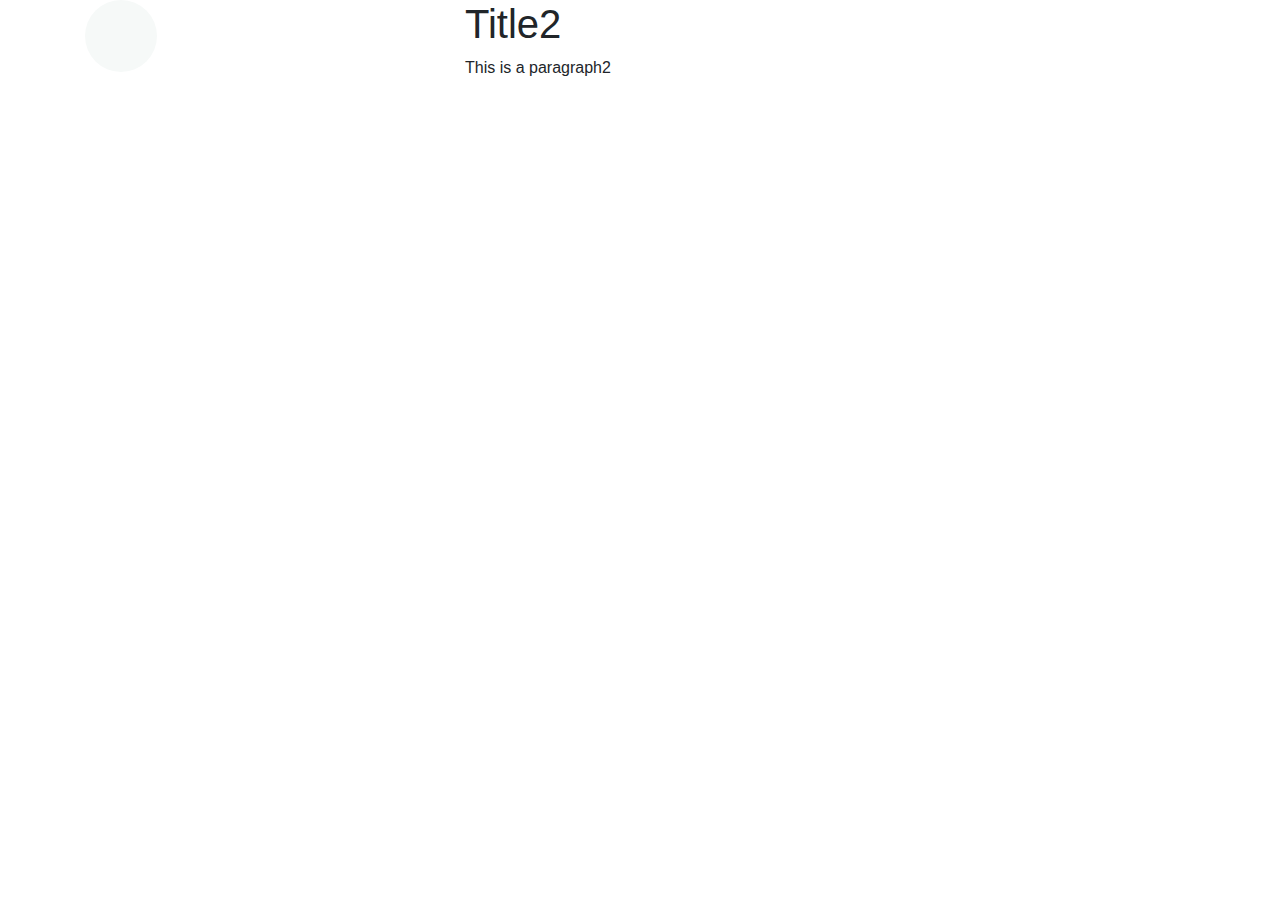
==== commit 3f08bdb6: "pushed" ====
--- a/Website-FlatDesign_Bootstrap/index.html
+++ b/Website-FlatDesign_Bootstrap/index.html
@@ -14,7 +14,7 @@
                                 <h1 id="header-logo" class="image-text">
                                     <span class="mask"></span>
                                     <span class="behind"></span>
-                                    "Kylie Frame"
+                                    Kylie Frame
                                     <i class></i>
                                 </h1>
                         </div>
--- a/Website-FlatDesign_Bootstrap/css/master.css
+++ b/Website-FlatDesign_Bootstrap/css/master.css
@@ -1,43 +1,17 @@
 
 #header-logo {
-    -webkit-animation: fadeIn .3s ease-in-out;
-    -moz-transition: fadeIn .3s ease-in-out;
-    -o-transition: fadeIn .3s ease-in-out;
-    transition: fadeIn .3s ease-in-out;
-    border-radius: 60px;
-    overflow: hidden;
-    width: 72px;
-    height: 72px;
-    position: relative;
-    margin: 0;
-    padding: 0;
-    animation: fadeIn .3s ease-in-out;
-}
-
-#header-logo .mask {
-    background-image: url(D:\GitHub Repository\Website-FlatDesign_Bootstrap\img\Bio-Face.png);
-    position: absolute;
-    height: 72px;
-    width: 72px;
-    z-index: 1000;
-}
-
-#header-logo .behind {
-  background: #f6f9f8;
-  position: absolute;
+  -webkit-animation: fadeIn .3s ease-in-out;
+  -moz-transition: fadeIn .3s ease-in-out;
+  -o-transition: fadeIn .3s ease-in-out;
+  transition: fadeIn .3s ease-in-out;
+  border-radius: 60px;
+  overflow: hidden;
+  width: 72px;
   height: 72px;
-  width: 72px;
-  z-index: 800;
-}
-
-#header-logo i {
-  position: absolute;
-  left: 7px;
-  top: 11px;
-  width: 300px;
-  height: 200px;
-  background: url(../img/) no-repeat;
-  z-index: 900;
+  position: relative;
+  margin: 0;
+  padding: 0;
+  animation: fadeIn .3s ease-in-out;
 }
 
 .image-text {
@@ -57,6 +31,23 @@
 a {
   color: #e0ebe8;
   text-decoration: none;
+}
+#header-logo .mask {
+  background-image: url(../img/Bio-Face.png);
+  position: absolute;
+  height: 72px;
+  width: 72px;
+  z-index: 1000;
+}
+#header-logo span {
+  display: block;
+}
+#header-logo .behind {
+  background: #f6f9f8;
+  position: absolute;
+  height: 72px;
+  width: 72px;
+  z-index: 800;
 }
 
 /*!
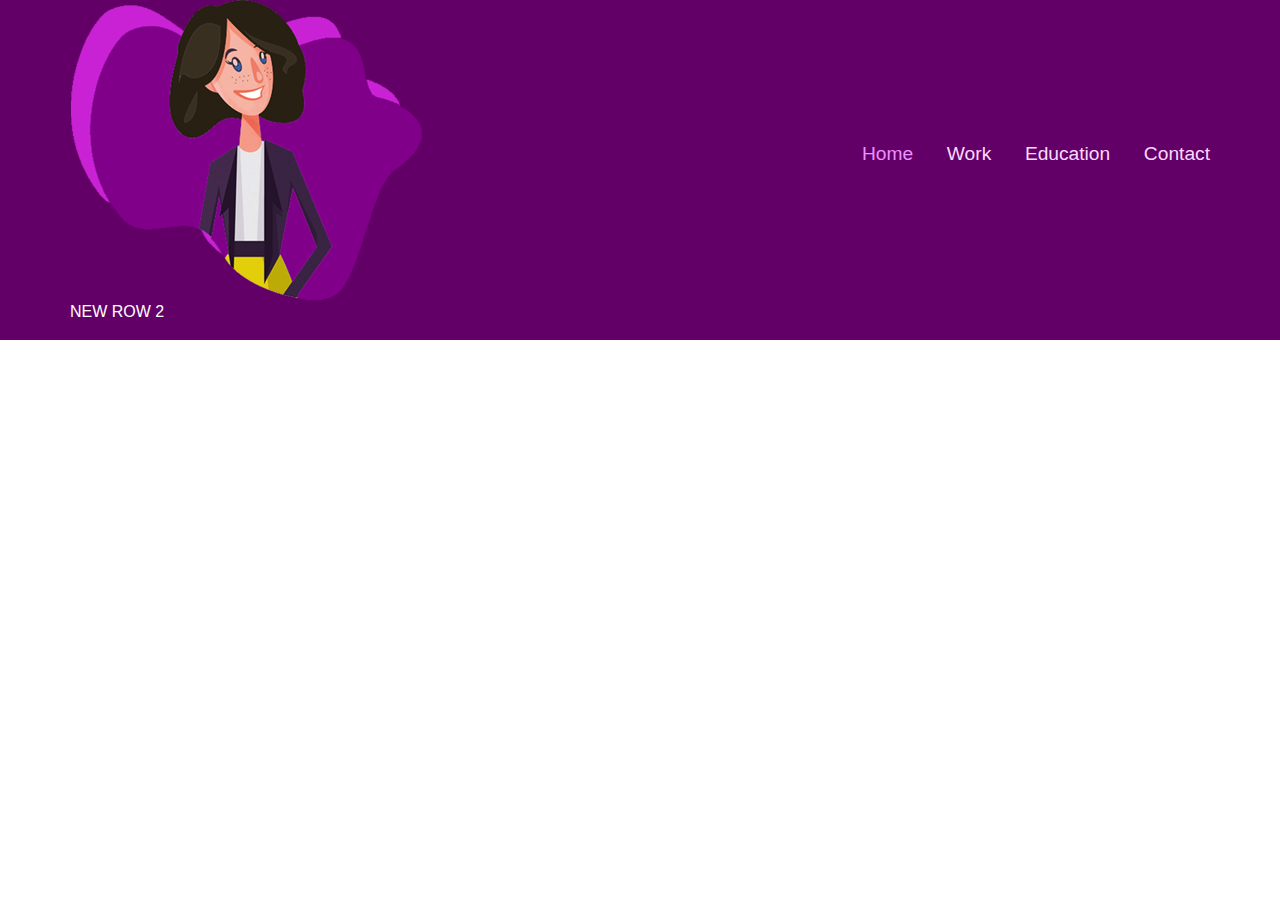
==== commit 037ca048: "push" ====
--- a/Website-FlatDesign_Bootstrap/index.html
+++ b/Website-FlatDesign_Bootstrap/index.html
@@ -7,8 +7,8 @@
 
     <body class="">
         <section id="top">
-            <header>
-                <div class="container">
+            <header class="bgcolor-purple">
+                <div class="container ">
                     <div class="row">
                         <div class="col-md-4 col-xs-4">
                                 <h1 id="header-logo" class="image-text">
@@ -19,15 +19,31 @@
                                 </h1>
                         </div>
 
-                        <div class="col-md-8 col-xs-8">
+                        <div class="col-md-8 col-xs-8 head-nav">
+                            <div id="top-nav">
+                                <ul class="nav-list transition">
+                                    <li><a class="active" href="">Home</a></li>
+                                    <li><a href="">Work</a></li>
+                                    <li><a href="">Education</a></li>
+                                    <li><a href="">Contact</a></li>
+                                </ul>
+                            <div>
+                        </div>
+                    </div> <!-- /Row -->
+                </div> <!-- /Container -->
 
-                            <h1>Title2</h1>
-                            <p>This is a paragraph2</p>
+
+                <div class="container ">
+                    <div class="row">
+                        <div class="col-md-12 col-xs-12 head-nav">
+                             <p> NEW ROW 2 </p>   
                         </div>
 
+                        
+                    </div> <!-- /Row -->
+                </div> <!-- /Container -->
 
-                    </div>
-                </div>
+
             </header>
         </section>
 
--- a/Website-FlatDesign_Bootstrap/css/master.css
+++ b/Website-FlatDesign_Bootstrap/css/master.css
@@ -1,4 +1,3 @@
-
 #header-logo {
   -webkit-animation: fadeIn .3s ease-in-out;
   -moz-transition: fadeIn .3s ease-in-out;
@@ -6,12 +5,24 @@
   transition: fadeIn .3s ease-in-out;
   border-radius: 60px;
   overflow: hidden;
-  width: 72px;
-  height: 72px;
+  width: 355px;
+  height: 300px;
+  min-width: 155px;
   position: relative;
   margin: 0;
   padding: 0;
   animation: fadeIn .3s ease-in-out;
+}
+.bgcolor-purple{
+  background-color: #630067;
+}
+
+.head-nav{color:white;margin: auto;}
+
+ul li{
+ list-style-type: none;
+ display: inline;
+ padding-left: 10px;
 }
 
 .image-text {
@@ -33,21 +44,58 @@
   text-decoration: none;
 }
 #header-logo .mask {
-  background-image: url(../img/Bio-Face.png);
+  background-image: url(../img/Bio-Face-300px.png);
   position: absolute;
-  height: 72px;
-  width: 72px;
+  height: 300px;
+  width: 355px;
   z-index: 1000;
 }
 #header-logo span {
   display: block;
 }
 #header-logo .behind {
-  background: #f6f9f8;
   position: absolute;
-  height: 72px;
-  width: 72px;
+  height: 300px;
+  width: 355px;
   z-index: 800;
+}
+#header-logo i {
+  position: absolute;
+  left: 7px;
+  top: 11px;
+  width: 355px;
+  height: 200px;
+  background: url(../img/) no-repeat;
+  z-index: 900;
+}
+
+header .nav-list {
+  padding-top: 1.5em;
+  padding-left: 0;
+  position: relative;
+  float: right;
+}
+.transistion {
+  -webkit-transition: all .5s ease-in-out;
+  transition: all .5s ease-in-out;
+}
+ul, ol {
+  margin-top: 0;
+  margin-bottom: 10px;
+}
+.nav-list li:first-child a {
+  margin-left: 0;
+}
+.nav-list li a.active {
+  color: #ec90ff;
+}
+.nav-list li a {
+  display: inline-block;
+  text-decoration: none;
+  color: #fcd9ff;
+  font-weight: 400;
+  margin: 0 0 0 1em;
+  font-size: 120%;
 }
 
 /*!
@@ -687,8 +735,6 @@
   .col-xl-auto {
     position: relative;
     width: 100%;
-    padding-right: 15px;
-    padding-left: 15px;
     transition: 0.5s;
   }
   
@@ -6211,7 +6257,7 @@
       height: min-content;
     }
     .modal-sm {
-      max-width: 300px;
+      max-width: 355px;
     }
   }
   
@@ -10073,6 +10119,12 @@
     text-align: center !important;
   }
   
+  @media (max-width: 767px) {
+    header .nav-list{float: none;margin-left: auto;margin-right: auto;display:table;}
+    #header-logo{margin-left: auto;margin-right: auto;display: table;}
+  }
+  
+
   @media (min-width: 576px) {
     .text-sm-left {
       text-align: left !important;
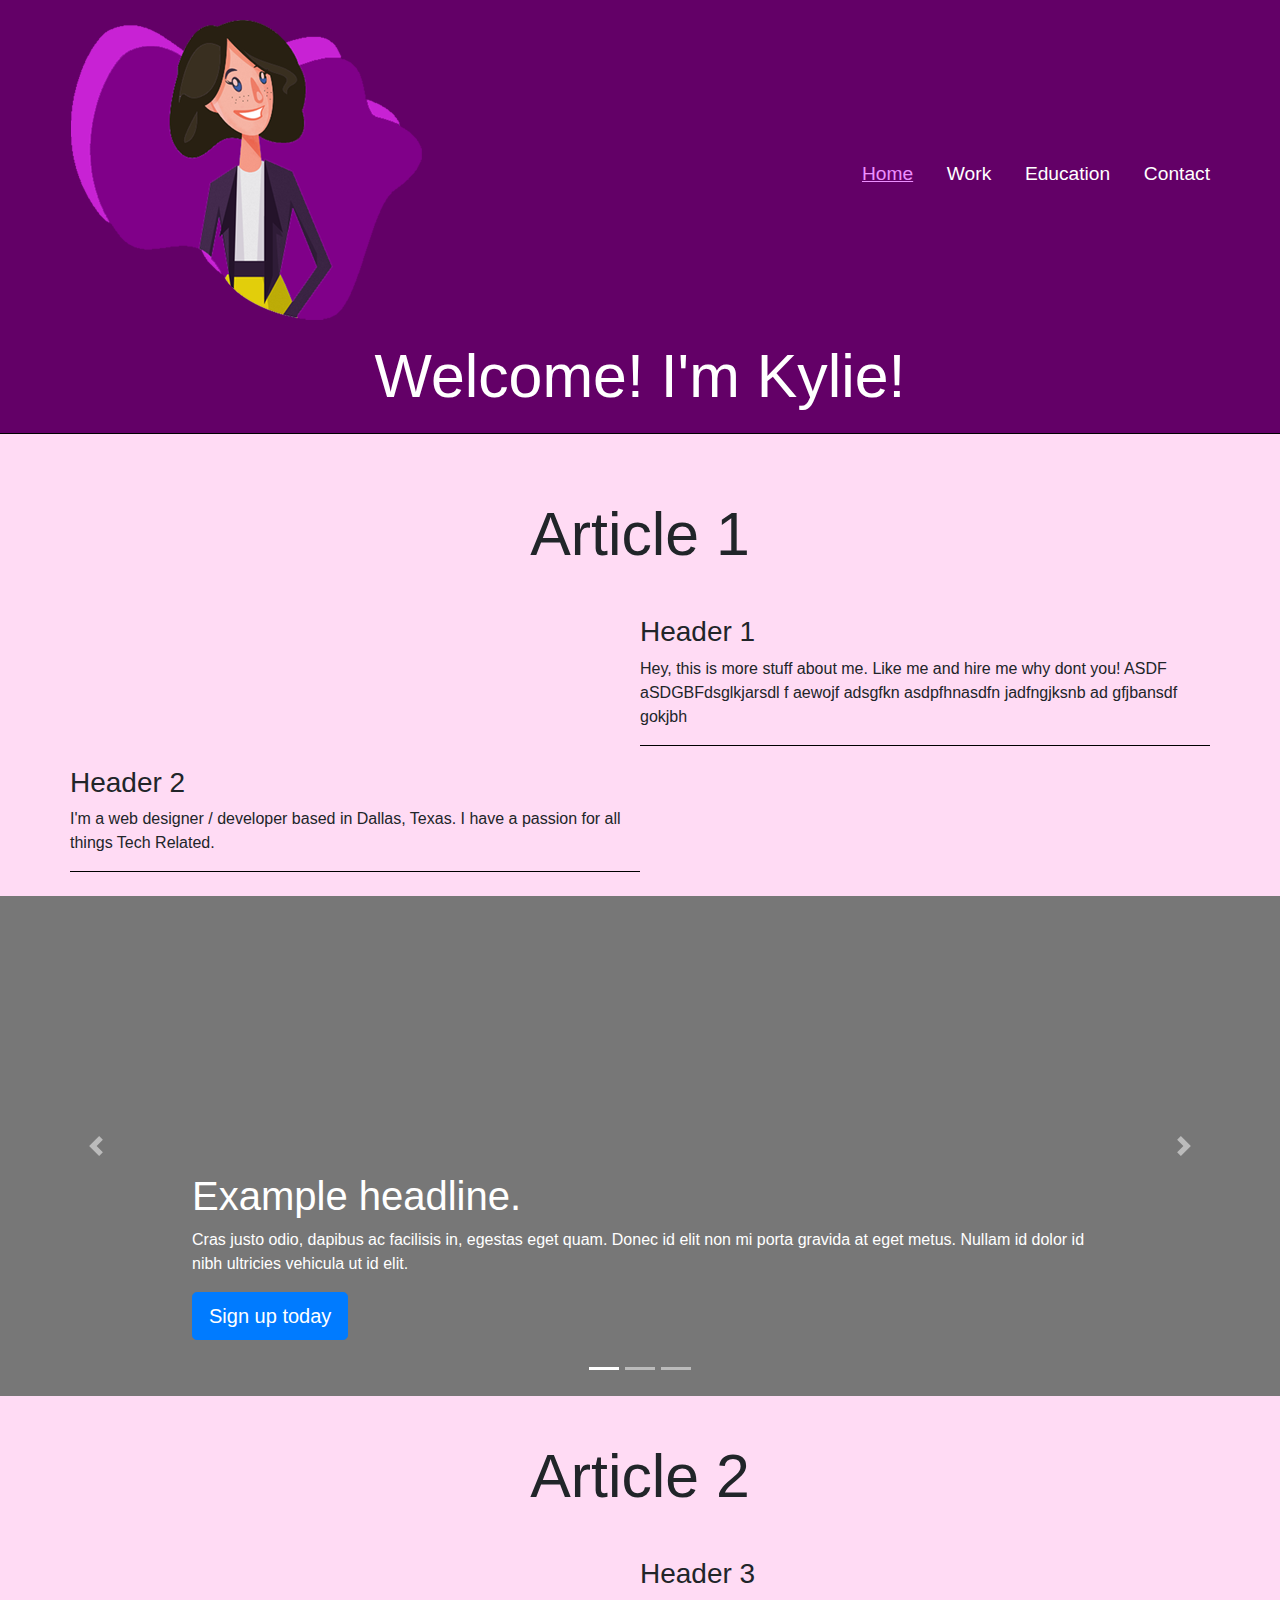
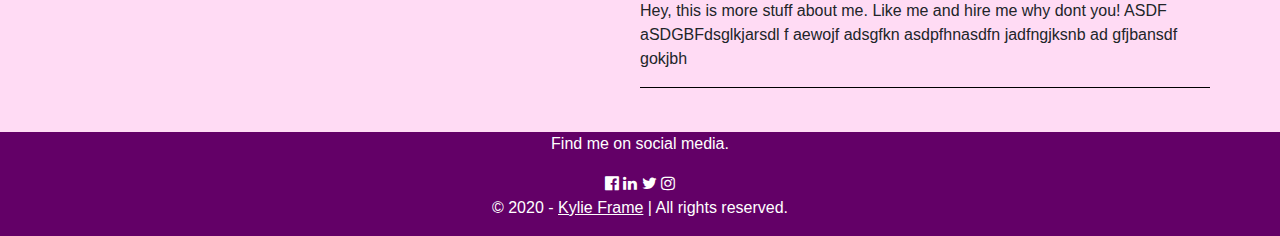
==== commit 6114bd56: "push" ====
--- a/Website-FlatDesign_Bootstrap/index.html
+++ b/Website-FlatDesign_Bootstrap/index.html
@@ -1,11 +1,58 @@
 <!DOCTYPE html>
 <html>
     <head>
-        <title>Page Title</title>
-        <link href="css/master.css" rel="stylesheet" type="text/css">
+        <meta charset="UTF-8">
+        <title>Kylie Frame's Portfolio Page</title>
+        <meta name="viewport" content="width=device-width, initial-scale=1">
+        <meta name="description" content="A portfolio page outlining Kylie Frame's work, education, and achievement history.">
+        <meta name="keywords" content="Website, Specialist, Web Marketing, Analytics, Developer, Project Manager, Support, Online Branding">
+        <meta name="author" content="Kylie Frame">
+        <!--Open Graph Meta Tags-->
+        <meta property="og:title" content="Kylie Frame's Portfolio Page">
+        <meta property="og:site_name" content="Kylie Frame's Portfolio Page">
+        <meta property="og:url" content="http://kylieframe.com/">
+        <meta property="og:description" content="A portfolio page outlining Kylie Frame's work, education, and achievement history.">
+        <meta property="og:type" content="website">
+        <meta property="og:image" content="http://kylieframe.com/img/KylieFrame.jpg">
+        <!--Schema Markup-->
+        <script type="application/ld+json">
+            {
+              "@context": "https://schema.org/",
+              "@type": "Person",
+              "name": "Kylie Frame",
+              "url": "http://kylieframe.com/",
+              "image": "http://kylieframe.com/img/KylieFrame.jpg",
+              "sameAs": [
+                "https://www.facebook.com/kylie.frame.7",
+                "https://www.linkedin.com/in/kylie-frame-0784777a"
+              ],
+              "jobTitle": "Website Specialist, Analyst, and Project Manager"  
+            }
+        </script>
+        <!--Canonical Tag-->
+        <link rel="canonical" href="http://www.kylieframe.com/">
+
+        <!-- Stylesheets -->
+        <link rel="stylesheet" href="css/master.css" type="text/css">
+        <link rel='stylesheet' href='https://fonts.googleapis.com/css?family=Roboto' type="text/css">
+        <link rel="stylesheet" href="https://cdnjs.cloudflare.com/ajax/libs/font-awesome/4.7.0/css/font-awesome.min.css" type="text/css">
+        <link rel=""
+       
+
+
+        <!-- Global site tag (gtag.js) - Google Analytics -->
+        <script async src="https://www.googletagmanager.com/gtag/js?id=UA-169745198-1"></script>
+        <script>
+        window.dataLayer = window.dataLayer || [];
+        function gtag(){dataLayer.push(arguments);}
+        gtag('js', new Date());
+
+        gtag('config', 'UA-169745198-1');
+        </script>
     </head>
 
     <body class="">
+        <button onclick="topFunction()" id="myBtn" title="Go to top"><i class="fa fa-caret-up"></i></button>
         <section id="top">
             <header class="bgcolor-purple">
                 <div class="container ">
@@ -36,9 +83,9 @@
                 <div class="container ">
                     <div class="row">
                         <div class="col-md-12 col-xs-12 head-nav">
-                             <p> NEW ROW 2 </p>   
-                        </div>
-
+                             <h2>Welcome! I'm Kylie!</h2>   
+                        </div>
+                            
                         
                     </div> <!-- /Row -->
                 </div> <!-- /Container -->
@@ -47,10 +94,143 @@
             </header>
         </section>
 
-        <script
-        src="https://code.jquery.com/jquery-3.5.1.js"
-        integrity="sha256-QWo7LDvxbWT2tbbQ97B53yJnYU3WhH/C8ycbRAkjPDc="
-        crossorigin="anonymous"></script>
+        
+            <section id="intro">
+                <br>
+                <h2 style="text-align: center;">Article 1</h2>
+                <br>
+                <div class="container">
+                    <div class="row">
+                        <div class="col-md-6 col-xs-6">
+                        </div>
+                        <div class="col-md-6 col-xs-6">
+                            <article id="outro">
+                                <h3>Header 1</h3>
+                                <p>Hey, this is more stuff about me. Like me and hire me why dont you! ASDF aSDGBFdsglkjarsdl f aewojf adsgfkn asdpfhnasdfn jadfngjksnb ad gfjbansdf gokjbh</p>
+                            </article>
+                        </div>
+                    </div>
+                </div>
+                <div class="container">
+                    <div class="row">
+                        <div class="col-md-6 col-xs-6">
+                            <article id="top">
+                                <h3>Header 2</h3>
+                                <p>I'm a web designer / developer based in Dallas, Texas. I have a passion for all things Tech Related. </p>
+                            </article>
+                        </div>
+                        <div class="col-md-6 col-xs-6">
+                        </div>
+                    </div>
+                </div>
+                <br>
+
+                <div id="myCarousel" class="carousel slide" data-ride="carousel">
+                    <ol class="carousel-indicators">
+                      <li data-target="#myCarousel" data-slide-to="0" class="active"></li>
+                      <li data-target="#myCarousel" data-slide-to="1" class=""></li>
+                      <li data-target="#myCarousel" data-slide-to="2" class=""></li>
+                    </ol>
+                    <div class="carousel-inner">
+                      <div class="carousel-item active">
+                        <svg class="bd-placeholder-img" width="100%" height="500px" preserveAspectRatio="xMidYMid slice" focusable="false" role="img"><rect width="100%" height="100%" fill="#777"></rect></svg>
+                        <div class="container">
+                          <div class="carousel-caption text-left">
+                            <h1>Example headline.</h1>
+                            <p>Cras justo odio, dapibus ac facilisis in, egestas eget quam. Donec id elit non mi porta gravida at eget metus. Nullam id dolor id nibh ultricies vehicula ut id elit.</p>
+                            <p><a class="btn btn-lg btn-primary" href="#" role="button">Sign up today</a></p>
+                          </div>
+                        </div>
+                      </div>
+                      <div class="carousel-item">
+                        <svg class="bd-placeholder-img" width="100%" height="500px" preserveAspectRatio="xMidYMid slice" focusable="false" role="img"><rect width="100%" height="100%" fill="#777"></rect></svg>
+                        <div class="container">
+                          <div class="carousel-caption">
+                            <h1>Another example headline.</h1>
+                            <p>Cras justo odio, dapibus ac facilisis in, egestas eget quam. Donec id elit non mi porta gravida at eget metus. Nullam id dolor id nibh ultricies vehicula ut id elit.</p>
+                            <p><a class="btn btn-lg btn-primary" href="#" role="button">Learn more</a></p>
+                          </div>
+                        </div>
+                      </div>
+                      <div class="carousel-item">
+                        <svg class="bd-placeholder-img" width="100%" height="500px" preserveAspectRatio="xMidYMid slice" focusable="false" role="img"><rect width="100%" height="100%" fill="#777"></rect></svg>
+                        <div class="container">
+                          <div class="carousel-caption text-right">
+                            <h1>One more for good measure.</h1>
+                            <p>Cras justo odio, dapibus ac facilisis in, egestas eget quam. Donec id elit non mi porta gravida at eget metus. Nullam id dolor id nibh ultricies vehicula ut id elit.</p>
+                            <p><a class="btn btn-lg btn-primary" href="#" role="button">Browse gallery</a></p>
+                          </div>
+                        </div>
+                      </div>
+                    </div>
+                    <a class="carousel-control-prev" href="#myCarousel" role="button" data-slide="prev">
+                      <span class="carousel-control-prev-icon" aria-hidden="true"></span>
+                      <span class="sr-only">Previous</span>
+                    </a>
+                    <a class="carousel-control-next" href="#myCarousel" role="button" data-slide="next">
+                      <span class="carousel-control-next-icon" aria-hidden="true"></span>
+                      <span class="sr-only">Next</span>
+                    </a>
+                  </div>
+
+                <br>
+                <h2 style="text-align: center;">Article 2</h2>
+                <br>
+                <div class="container">
+                    <div class="row">
+                        <div class="col-md-6 col-xs-6">
+                        </div>
+                        <div class="col-md-6 col-xs-6">
+                            <article id="outro">
+                                <h3>Header 3</h3>
+                                <p>Hey, this is more stuff about me. Like me and hire me why dont you! ASDF aSDGBFdsglkjarsdl f aewojf adsgfkn asdpfhnasdfn jadfngjksnb ad gfjbansdf gokjbh</p>
+                            </article>
+                        </div>
+                    </div>
+                </div>
+                <br>
+            </section>
+
+            <section id="footer">
+                <div class="container">
+                    <div class="row">
+                        <footer class="container deep-purple center margin-top">
+                            <p>Find me on social media.</p>
+                            <a href="https://www.facebook.com/kylie.frame.7" target="_blank" class="fa fa-facebook-official hover-opacity"></a>
+                            <a href="https://www.linkedin.com/in/kylie-frame-0784777a" target="_blank" class="fa fa-linkedin hover-opacity"></a>
+                            <a class="fa fa-twitter hover-opacity"></a>
+                            <a class="fa fa-instagram hover-opacity"></a>
+                            <p> &copy; 2020 - <a href="/index.html"><u>Kylie Frame</u></a> | All rights reserved.</p>
+                        </footer>                    
+                    </div>
+                </div>
+            </section>
+
+            
+
+        
+        <script src="https://code.jquery.com/jquery-3.5.1.js" integrity="sha256-QWo7LDvxbWT2tbbQ97B53yJnYU3WhH/C8ycbRAkjPDc=" crossorigin="anonymous"></script>
+        <script src="https://stackpath.bootstrapcdn.com/bootstrap/4.5.0/js/bootstrap.bundle.min.js" integrity="sha384-1CmrxMRARb6aLqgBO7yyAxTOQE2AKb9GfXnEo760AUcUmFx3ibVJJAzGytlQcNXd" crossorigin="anonymous"></script>
+
+        <script> //Get the button:
+            mybutton = document.getElementById("myBtn");
+            
+            // When the user scrolls down 40px from the top of the document, show the button
+            window.onscroll = function() {scrollFunction()};
+            
+            function scrollFunction() {
+              if (document.body.scrollTop > 40 || document.documentElement.scrollTop > 40) {
+                mybutton.style.display = "block";
+              } else {
+                mybutton.style.display = "none";
+              }
+            }
+            
+            // When the user clicks on the button, scroll to the top of the document
+            function topFunction() {
+              document.body.scrollTop = 0; // For Safari
+              document.documentElement.scrollTop = 0; // For Chrome, Firefox, IE and Opera
+            }</script>
 
     </body>
 </html>--- a/Website-FlatDesign_Bootstrap/css/master.css
+++ b/Website-FlatDesign_Bootstrap/css/master.css
@@ -15,6 +15,7 @@
 }
 .bgcolor-purple{
   background-color: #630067;
+  padding-top: 20px;
 }
 
 .head-nav{color:white;margin: auto;}
@@ -88,14 +89,56 @@
 }
 .nav-list li a.active {
   color: #ec90ff;
+  text-decoration: underline;
+}
+.nav-list li a:hover {
+  color: #ff00d4 !important;
+  text-decoration: underline;
 }
 .nav-list li a {
-  display: inline-block;
-  text-decoration: none;
-  color: #fcd9ff;
   font-weight: 400;
   margin: 0 0 0 1em;
   font-size: 120%;
+}
+
+#intro{
+  margin-top:20px;
+}
+#outro{
+  float: right;
+  border-bottom: 1px solid black;
+  margin-bottom: 20px;
+}
+#footer{
+  background-color: #630067;
+}
+
+#top{border-bottom: 1px solid black;}
+
+#myBtn {
+  display: none; /* Hidden by default */
+  position: fixed; /* Fixed/sticky position */
+  bottom: 20px; /* Place the button at the bottom of the page */
+  right: 30px; /* Place the button 30px from the right */
+  z-index: 99; /* Make sure it does not overlap */
+  border: none; /* Remove borders */
+  outline: none; /* Remove outline */
+  background-color: #630067; /* Set a background color */
+  color: white; /* Text color */
+  cursor: pointer; /* Add a mouse pointer on hover */
+  padding: 15px; /* Some padding */
+  border-radius: 10px; /* Rounded corners */
+  font-size: 18px; /* Increase font size */
+}
+
+#myBtn:hover {
+  background-color: #555; /* Add a dark-grey background on hover */
+}
+
+footer{
+  color: white;
+  text-align: center;
+
 }
 
 /*!
@@ -152,15 +195,16 @@
     display: block;
   }
   
+  
   body {
     margin: 0;
-    font-family: -apple-system, BlinkMacSystemFont, "Segoe UI", Roboto, "Helvetica Neue", Arial, "Noto Sans", sans-serif, "Apple Color Emoji", "Segoe UI Emoji", "Segoe UI Symbol", "Noto Color Emoji";
+    font-family: brandon-grotesque,HelveticaNeue-Light,"Helvetica Neue Light","Helvetica Neue",Helvetica,Arial,"Lucida Grande",sans-serif;
     font-size: 1rem;
     font-weight: 400;
     line-height: 1.5;
     color: #212529;
     text-align: left;
-    background-color: #fff;
+    background-color: rgb(255, 219, 244);
   }
   
   [tabindex="-1"]:focus:not(:focus-visible) {
@@ -253,7 +297,7 @@
   }
   
   a {
-    color: #007bff;
+    color: white;
     text-decoration: none;
     background-color: transparent;
   }
@@ -466,6 +510,10 @@
   
   h2, .h2 {
     font-size: 2rem;
+    text-align: center;
+    font-size: 3.8em;
+    font-weight: 400;
+    margin: 20px;
   }
   
   h3, .h3 {
@@ -647,6 +695,15 @@
     margin-left: auto;
     transition: 0.4s;
   }
+  .body-wrapper{
+    margin-top: 50px;
+  }
+
+  @media only screen and (min-width : 0px) {
+    .container {
+      max-width: 350px;
+    }
+  }
   
   @media (min-width: 576px) {
     .container {
@@ -681,6 +738,13 @@
     transition: 0.5s;
   }
   
+
+  @media (min-width: 0px) {
+    .container, .container-sm {
+      max-width: 350px;
+    }
+  }
+
   @media (min-width: 576px) {
     .container, .container-sm {
       max-width: 540px;
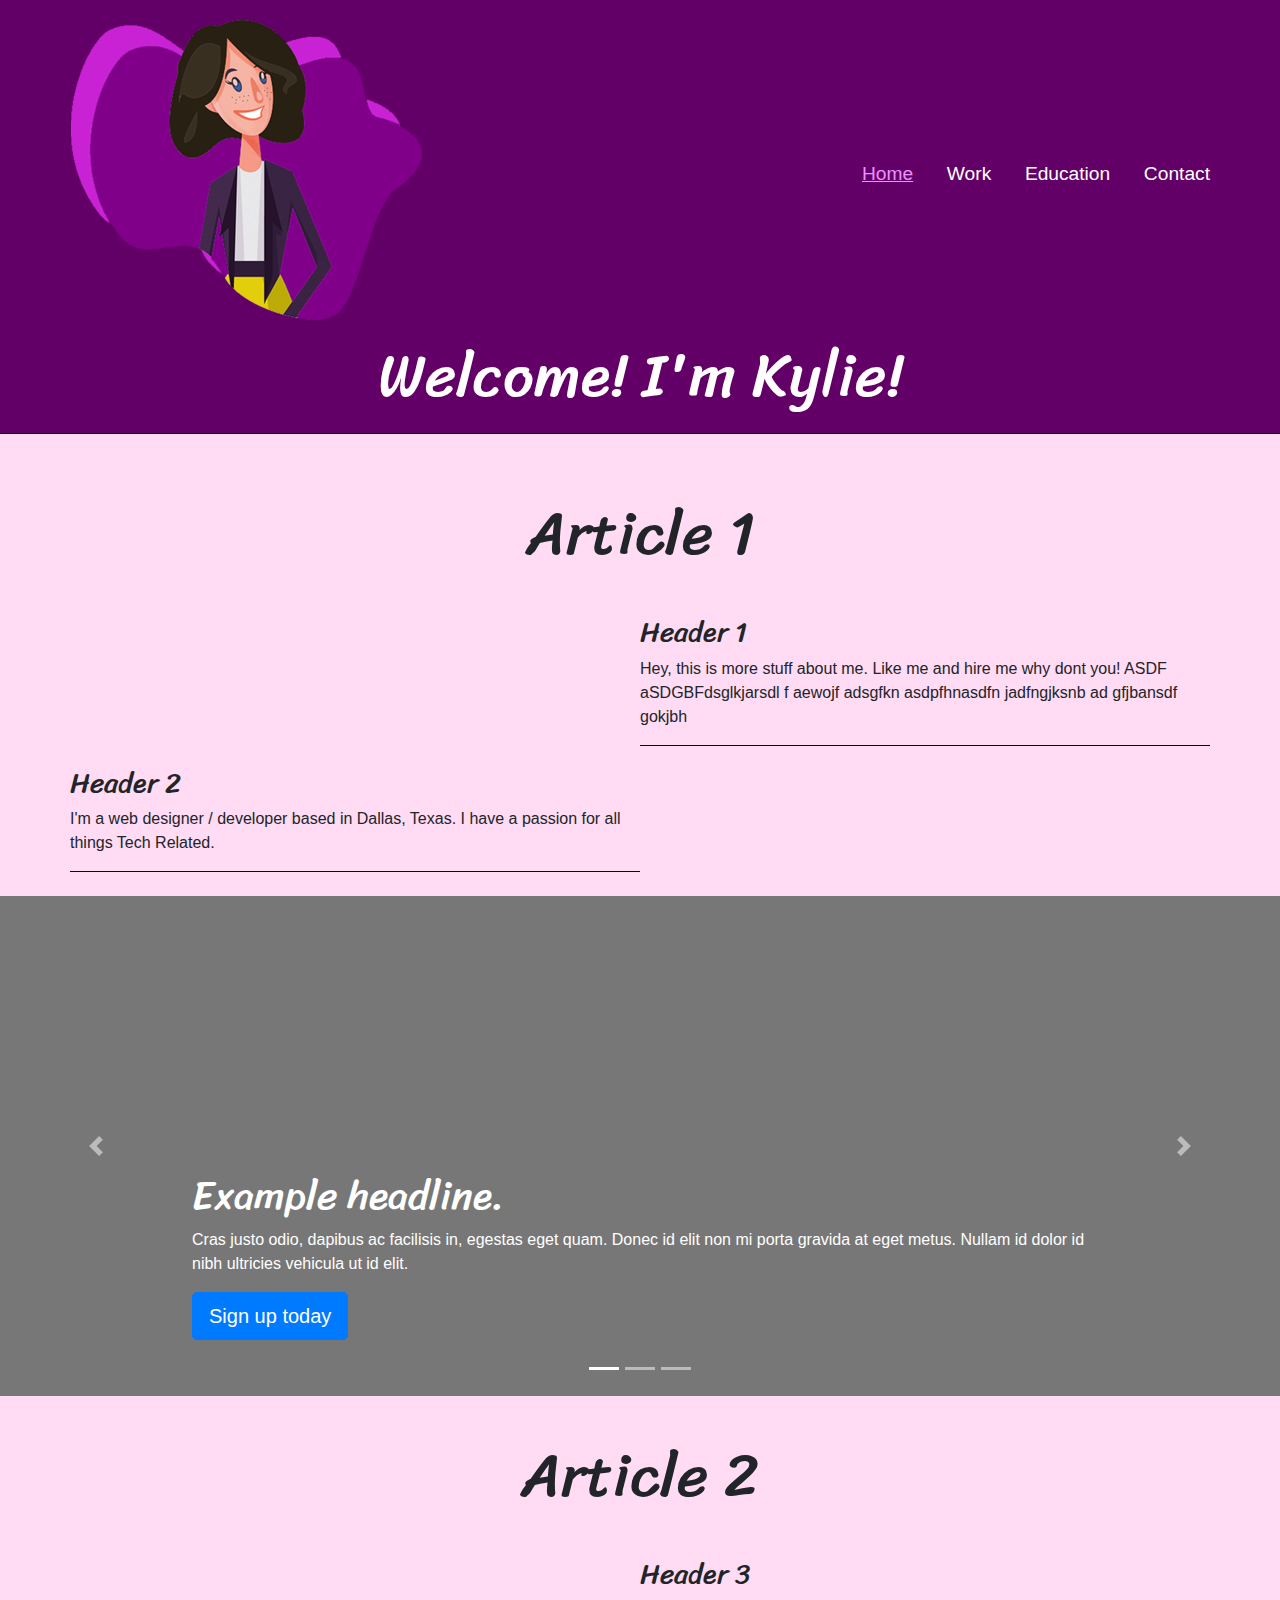
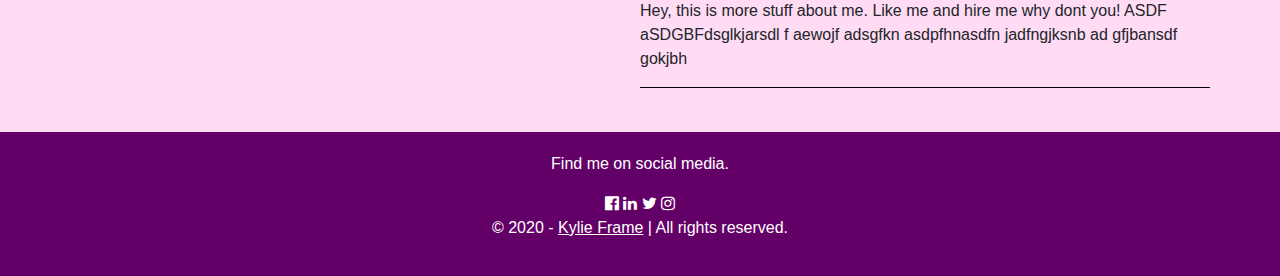
==== commit e47627c1: "push" ====
--- a/Website-FlatDesign_Bootstrap/index.html
+++ b/Website-FlatDesign_Bootstrap/index.html
@@ -35,8 +35,9 @@
         <!-- Stylesheets -->
         <link rel="stylesheet" href="css/master.css" type="text/css">
         <link rel='stylesheet' href='https://fonts.googleapis.com/css?family=Roboto' type="text/css">
+        <link href="https://fonts.googleapis.com/css2?family=Sriracha&display=swap" rel="stylesheet">
+
         <link rel="stylesheet" href="https://cdnjs.cloudflare.com/ajax/libs/font-awesome/4.7.0/css/font-awesome.min.css" type="text/css">
-        <link rel=""
        
 
 
--- a/Website-FlatDesign_Bootstrap/css/master.css
+++ b/Website-FlatDesign_Bootstrap/css/master.css
@@ -96,7 +96,6 @@
   text-decoration: underline;
 }
 .nav-list li a {
-  font-weight: 400;
   margin: 0 0 0 1em;
   font-size: 120%;
 }
@@ -138,7 +137,7 @@
 footer{
   color: white;
   text-align: center;
-
+  margin: 20px;
 }
 
 /*!
@@ -220,11 +219,13 @@
   h1, h2, h3, h4, h5, h6 {
     margin-top: 0;
     margin-bottom: 0.5rem;
+    font-family: 'Sriracha', cursive;
   }
   
   p {
     margin-top: 0;
     margin-bottom: 1rem;
+    font-family: adobe-garamond-pro,HelveticaNeue-Light,"Helvetica Neue Light","Helvetica Neue",Helvetica,Arial,"Lucida Grande",sans-serif;
   }
   
   abbr[title],
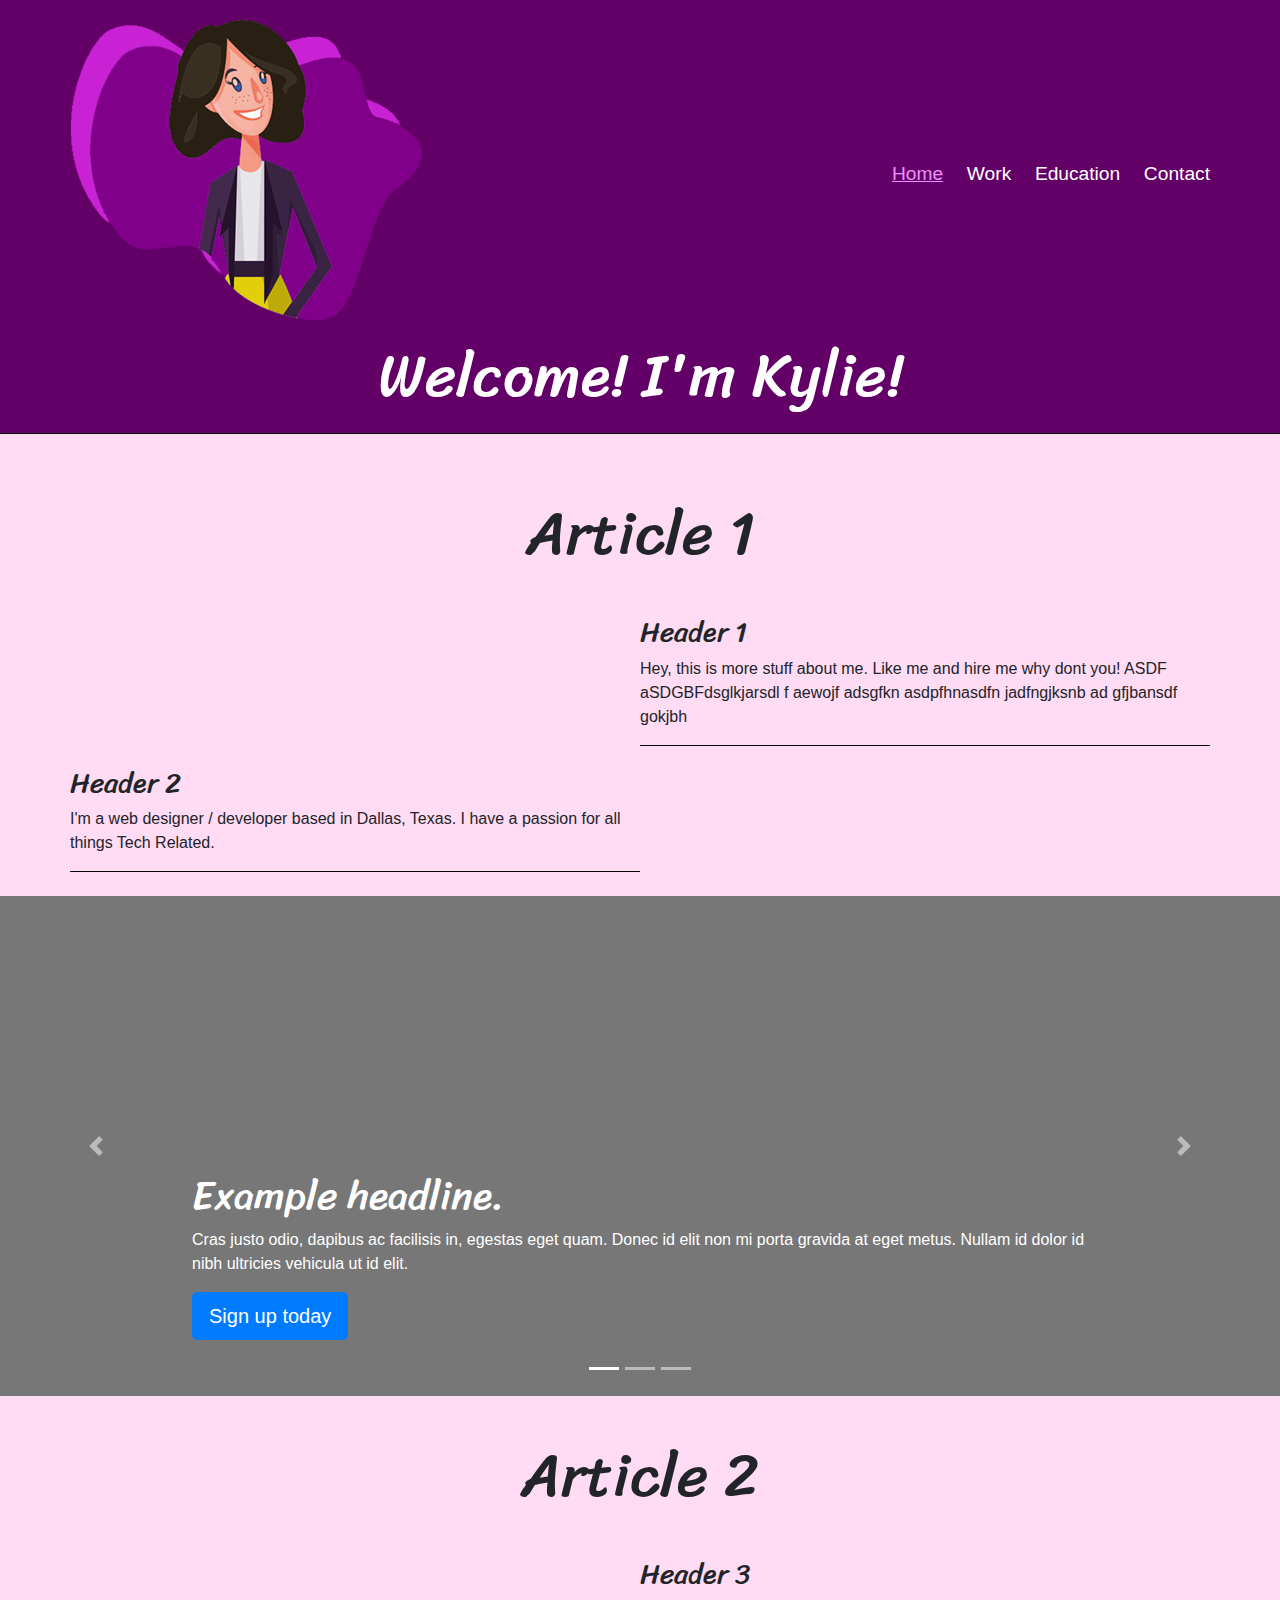
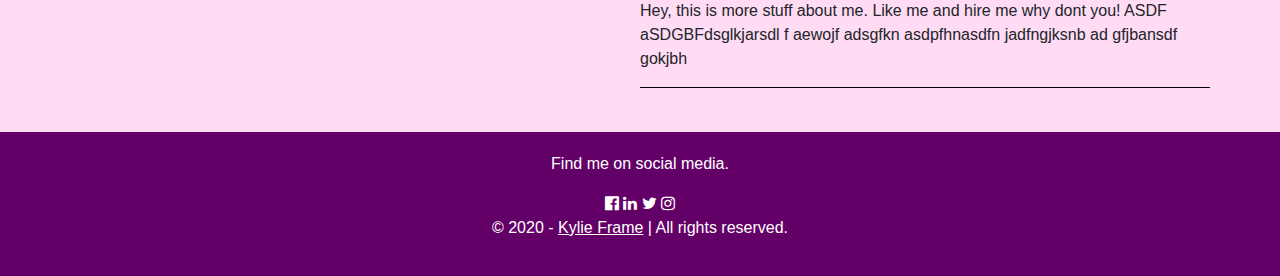
==== commit afe61ecd: "push" ====
--- a/Website-FlatDesign_Bootstrap/index.html
+++ b/Website-FlatDesign_Bootstrap/index.html
@@ -34,9 +34,9 @@
 
         <!-- Stylesheets -->
         <link rel="stylesheet" href="css/master.css" type="text/css">
+        <link rel="stylesheet" href="css/bootstrap.css" type="text/css">
         <link rel='stylesheet' href='https://fonts.googleapis.com/css?family=Roboto' type="text/css">
         <link href="https://fonts.googleapis.com/css2?family=Sriracha&display=swap" rel="stylesheet">
-
         <link rel="stylesheet" href="https://cdnjs.cloudflare.com/ajax/libs/font-awesome/4.7.0/css/font-awesome.min.css" type="text/css">
        
 
--- a/Website-FlatDesign_Bootstrap/css/master.css
+++ b/Website-FlatDesign_Bootstrap/css/master.css
@@ -23,7 +23,6 @@
 ul li{
  list-style-type: none;
  display: inline;
- padding-left: 10px;
 }
 
 .image-text {
@@ -140,10328 +139,3 @@
   margin: 20px;
 }
 
-/*!
- * Bootstrap v4.5.0 (https://getbootstrap.com/)
- * Copyright 2011-2020 The Bootstrap Authors
- * Copyright 2011-2020 Twitter, Inc.
- * Licensed under MIT (https://github.com/twbs/bootstrap/blob/master/LICENSE)
- */
- :root {
-    --blue: #007bff;
-    --indigo: #6610f2;
-    --purple: #6f42c1;
-    --pink: #e83e8c;
-    --red: #dc3545;
-    --orange: #fd7e14;
-    --yellow: #ffc107;
-    --green: #28a745;
-    --teal: #20c997;
-    --cyan: #17a2b8;
-    --white: #fff;
-    --gray: #6c757d;
-    --gray-dark: #343a40;
-    --primary: #007bff;
-    --secondary: #6c757d;
-    --success: #28a745;
-    --info: #17a2b8;
-    --warning: #ffc107;
-    --danger: #dc3545;
-    --light: #f8f9fa;
-    --dark: #343a40;
-    --breakpoint-xs: 0;
-    --breakpoint-sm: 576px;
-    --breakpoint-md: 768px;
-    --breakpoint-lg: 992px;
-    --breakpoint-xl: 1200px;
-    --font-family-sans-serif: -apple-system, BlinkMacSystemFont, "Segoe UI", Roboto, "Helvetica Neue", Arial, "Noto Sans", sans-serif, "Apple Color Emoji", "Segoe UI Emoji", "Segoe UI Symbol", "Noto Color Emoji";
-    --font-family-monospace: SFMono-Regular, Menlo, Monaco, Consolas, "Liberation Mono", "Courier New", monospace;
-  }
-  
-  *,
-  *::before,
-  *::after {
-    box-sizing: border-box;
-  }
-  
-  html {
-    font-family: sans-serif;
-    line-height: 1.15;
-    -webkit-text-size-adjust: 100%;
-    -webkit-tap-highlight-color: rgba(0, 0, 0, 0);
-  }
-  
-  article, aside, figcaption, figure, footer, header, hgroup, main, nav, section {
-    display: block;
-  }
-  
-  
-  body {
-    margin: 0;
-    font-family: brandon-grotesque,HelveticaNeue-Light,"Helvetica Neue Light","Helvetica Neue",Helvetica,Arial,"Lucida Grande",sans-serif;
-    font-size: 1rem;
-    font-weight: 400;
-    line-height: 1.5;
-    color: #212529;
-    text-align: left;
-    background-color: rgb(255, 219, 244);
-  }
-  
-  [tabindex="-1"]:focus:not(:focus-visible) {
-    outline: 0 !important;
-  }
-  
-  hr {
-    box-sizing: content-box;
-    height: 0;
-    overflow: visible;
-  }
-  
-  h1, h2, h3, h4, h5, h6 {
-    margin-top: 0;
-    margin-bottom: 0.5rem;
-    font-family: 'Sriracha', cursive;
-  }
-  
-  p {
-    margin-top: 0;
-    margin-bottom: 1rem;
-    font-family: adobe-garamond-pro,HelveticaNeue-Light,"Helvetica Neue Light","Helvetica Neue",Helvetica,Arial,"Lucida Grande",sans-serif;
-  }
-  
-  abbr[title],
-  abbr[data-original-title] {
-    text-decoration: underline;
-    -webkit-text-decoration: underline dotted;
-    text-decoration: underline dotted;
-    cursor: help;
-    border-bottom: 0;
-    -webkit-text-decoration-skip-ink: none;
-    text-decoration-skip-ink: none;
-  }
-  
-  address {
-    margin-bottom: 1rem;
-    font-style: normal;
-    line-height: inherit;
-  }
-  
-  ol,
-  ul,
-  dl {
-    margin-top: 0;
-    margin-bottom: 1rem;
-  }
-  
-  ol ol,
-  ul ul,
-  ol ul,
-  ul ol {
-    margin-bottom: 0;
-  }
-  
-  dt {
-    font-weight: 700;
-  }
-  
-  dd {
-    margin-bottom: .5rem;
-    margin-left: 0;
-  }
-  
-  blockquote {
-    margin: 0 0 1rem;
-  }
-  
-  b,
-  strong {
-    font-weight: bolder;
-  }
-  
-  small {
-    font-size: 80%;
-  }
-  
-  sub,
-  sup {
-    position: relative;
-    font-size: 75%;
-    line-height: 0;
-    vertical-align: baseline;
-  }
-  
-  sub {
-    bottom: -.25em;
-  }
-  
-  sup {
-    top: -.5em;
-  }
-  
-  a {
-    color: white;
-    text-decoration: none;
-    background-color: transparent;
-  }
-  
-  a:hover {
-    color: #0056b3;
-    text-decoration: underline;
-  }
-  
-  a:not([href]) {
-    color: inherit;
-    text-decoration: none;
-  }
-  
-  a:not([href]):hover {
-    color: inherit;
-    text-decoration: none;
-  }
-  
-  pre,
-  code,
-  kbd,
-  samp {
-    font-family: SFMono-Regular, Menlo, Monaco, Consolas, "Liberation Mono", "Courier New", monospace;
-    font-size: 1em;
-  }
-  
-  pre {
-    margin-top: 0;
-    margin-bottom: 1rem;
-    overflow: auto;
-    -ms-overflow-style: scrollbar;
-  }
-  
-  figure {
-    margin: 0 0 1rem;
-  }
-  
-  img {
-    vertical-align: middle;
-    border-style: none;
-  }
-  
-  svg {
-    overflow: hidden;
-    vertical-align: middle;
-  }
-  
-  table {
-    border-collapse: collapse;
-  }
-  
-  caption {
-    padding-top: 0.75rem;
-    padding-bottom: 0.75rem;
-    color: #6c757d;
-    text-align: left;
-    caption-side: bottom;
-  }
-  
-  th {
-    text-align: inherit;
-  }
-  
-  label {
-    display: inline-block;
-    margin-bottom: 0.5rem;
-  }
-  
-  button {
-    border-radius: 0;
-  }
-  
-  button:focus {
-    outline: 1px dotted;
-    outline: 5px auto -webkit-focus-ring-color;
-  }
-  
-  input,
-  button,
-  select,
-  optgroup,
-  textarea {
-    margin: 0;
-    font-family: inherit;
-    font-size: inherit;
-    line-height: inherit;
-  }
-  
-  button,
-  input {
-    overflow: visible;
-  }
-  
-  button,
-  select {
-    text-transform: none;
-  }
-  
-  [role="button"] {
-    cursor: pointer;
-  }
-  
-  select {
-    word-wrap: normal;
-  }
-  
-  button,
-  [type="button"],
-  [type="reset"],
-  [type="submit"] {
-    -webkit-appearance: button;
-  }
-  
-  button:not(:disabled),
-  [type="button"]:not(:disabled),
-  [type="reset"]:not(:disabled),
-  [type="submit"]:not(:disabled) {
-    cursor: pointer;
-  }
-  
-  button::-moz-focus-inner,
-  [type="button"]::-moz-focus-inner,
-  [type="reset"]::-moz-focus-inner,
-  [type="submit"]::-moz-focus-inner {
-    padding: 0;
-    border-style: none;
-  }
-  
-  input[type="radio"],
-  input[type="checkbox"] {
-    box-sizing: border-box;
-    padding: 0;
-  }
-  
-  textarea {
-    overflow: auto;
-    resize: vertical;
-  }
-  
-  fieldset {
-    min-width: 0;
-    padding: 0;
-    margin: 0;
-    border: 0;
-  }
-  
-  legend {
-    display: block;
-    width: 100%;
-    max-width: 100%;
-    padding: 0;
-    margin-bottom: .5rem;
-    font-size: 1.5rem;
-    line-height: inherit;
-    color: inherit;
-    white-space: normal;
-  }
-  
-  progress {
-    vertical-align: baseline;
-  }
-  
-  [type="number"]::-webkit-inner-spin-button,
-  [type="number"]::-webkit-outer-spin-button {
-    height: auto;
-  }
-  
-  [type="search"] {
-    outline-offset: -2px;
-    -webkit-appearance: none;
-  }
-  
-  [type="search"]::-webkit-search-decoration {
-    -webkit-appearance: none;
-  }
-  
-  ::-webkit-file-upload-button {
-    font: inherit;
-    -webkit-appearance: button;
-  }
-  
-  output {
-    display: inline-block;
-  }
-  
-  summary {
-    display: list-item;
-    cursor: pointer;
-  }
-  
-  template {
-    display: none;
-  }
-  
-  [hidden] {
-    display: none !important;
-  }
-  
-  h1, h2, h3, h4, h5, h6,
-  .h1, .h2, .h3, .h4, .h5, .h6 {
-    margin-bottom: 0.5rem;
-    font-weight: 500;
-    line-height: 1.2;
-  }
-  
-  h1, .h1 {
-    font-size: 2.5rem;
-  }
-  
-  h2, .h2 {
-    font-size: 2rem;
-    text-align: center;
-    font-size: 3.8em;
-    font-weight: 400;
-    margin: 20px;
-  }
-  
-  h3, .h3 {
-    font-size: 1.75rem;
-  }
-  
-  h4, .h4 {
-    font-size: 1.5rem;
-  }
-  
-  h5, .h5 {
-    font-size: 1.25rem;
-  }
-  
-  h6, .h6 {
-    font-size: 1rem;
-  }
-  
-  .lead {
-    font-size: 1.25rem;
-    font-weight: 300;
-  }
-  
-  .display-1 {
-    font-size: 6rem;
-    font-weight: 300;
-    line-height: 1.2;
-  }
-  
-  .display-2 {
-    font-size: 5.5rem;
-    font-weight: 300;
-    line-height: 1.2;
-  }
-  
-  .display-3 {
-    font-size: 4.5rem;
-    font-weight: 300;
-    line-height: 1.2;
-  }
-  
-  .display-4 {
-    font-size: 3.5rem;
-    font-weight: 300;
-    line-height: 1.2;
-  }
-  
-  hr {
-    margin-top: 1rem;
-    margin-bottom: 1rem;
-    border: 0;
-    border-top: 1px solid rgba(0, 0, 0, 0.1);
-  }
-  
-  small,
-  .small {
-    font-size: 80%;
-    font-weight: 400;
-  }
-  
-  mark,
-  .mark {
-    padding: 0.2em;
-    background-color: #fcf8e3;
-  }
-  
-  .list-unstyled {
-    padding-left: 0;
-    list-style: none;
-  }
-  
-  .list-inline {
-    padding-left: 0;
-    list-style: none;
-  }
-  
-  .list-inline-item {
-    display: inline-block;
-  }
-  
-  .list-inline-item:not(:last-child) {
-    margin-right: 0.5rem;
-  }
-  
-  .initialism {
-    font-size: 90%;
-    text-transform: uppercase;
-  }
-  
-  .blockquote {
-    margin-bottom: 1rem;
-    font-size: 1.25rem;
-  }
-  
-  .blockquote-footer {
-    display: block;
-    font-size: 80%;
-    color: #6c757d;
-  }
-  
-  .blockquote-footer::before {
-    content: "\2014\00A0";
-  }
-  
-  .img-fluid {
-    max-width: 100%;
-    height: auto;
-  }
-  
-  .img-thumbnail {
-    padding: 0.25rem;
-    background-color: #fff;
-    border: 1px solid #dee2e6;
-    border-radius: 0.25rem;
-    max-width: 100%;
-    height: auto;
-  }
-  
-  .figure {
-    display: inline-block;
-  }
-  
-  .figure-img {
-    margin-bottom: 0.5rem;
-    line-height: 1;
-  }
-  
-  .figure-caption {
-    font-size: 90%;
-    color: #6c757d;
-  }
-  
-  code {
-    font-size: 87.5%;
-    color: #e83e8c;
-    word-wrap: break-word;
-  }
-  
-  a > code {
-    color: inherit;
-  }
-  
-  kbd {
-    padding: 0.2rem 0.4rem;
-    font-size: 87.5%;
-    color: #fff;
-    background-color: #212529;
-    border-radius: 0.2rem;
-  }
-  
-  kbd kbd {
-    padding: 0;
-    font-size: 100%;
-    font-weight: 700;
-  }
-  
-  pre {
-    display: block;
-    font-size: 87.5%;
-    color: #212529;
-  }
-  
-  pre code {
-    font-size: inherit;
-    color: inherit;
-    word-break: normal;
-  }
-  
-  .pre-scrollable {
-    max-height: 340px;
-    overflow-y: scroll;
-  }
-  
-  .container {
-    width: 100%;
-    padding-right: 15px;
-    padding-left: 15px;
-    margin-right: auto;
-    margin-left: auto;
-    transition: 0.4s;
-  }
-  .body-wrapper{
-    margin-top: 50px;
-  }
-
-  @media only screen and (min-width : 0px) {
-    .container {
-      max-width: 350px;
-    }
-  }
-  
-  @media (min-width: 576px) {
-    .container {
-      max-width: 540px;
-    }
-  }
-  
-  @media (min-width: 768px) {
-    .container {
-      max-width: 720px;
-    }
-  }
-  
-  @media (min-width: 992px) {
-    .container {
-      max-width: 960px;
-    }
-  }
-  
-  @media (min-width: 1200px) {
-    .container {
-      max-width: 1140px;
-    }
-  }
-  
-  .container-fluid, .container-sm, .container-md, .container-lg, .container-xl {
-    width: 100%;
-    padding-right: 15px;
-    padding-left: 15px;
-    margin-right: auto;
-    margin-left: auto;
-    transition: 0.5s;
-  }
-  
-
-  @media (min-width: 0px) {
-    .container, .container-sm {
-      max-width: 350px;
-    }
-  }
-
-  @media (min-width: 576px) {
-    .container, .container-sm {
-      max-width: 540px;
-    }
-  }
-  
-  @media (min-width: 768px) {
-    .container, .container-sm, .container-md {
-      max-width: 720px;
-    }
-  }
-  
-  @media (min-width: 992px) {
-    .container, .container-sm, .container-md, .container-lg {
-      max-width: 960px;
-    }
-  }
-  
-  @media (min-width: 1200px) {
-    .container, .container-sm, .container-md, .container-lg, .container-xl {
-      max-width: 1140px;
-    }
-  }
-  
-  .row {
-    display: -ms-flexbox;
-    display: flex;
-    -ms-flex-wrap: wrap;
-    flex-wrap: wrap;
-    margin-right: -15px;
-    margin-left: -15px;
-    transition: 0.4s;
-
-  }
-  
-  .no-gutters {
-    margin-right: 0;
-    margin-left: 0;
-  }
-  
-  .no-gutters > .col,
-  .no-gutters > [class*="col-"] {
-    padding-right: 0;
-    padding-left: 0;
-  }
-  
-  .col-1, .col-2, .col-3, .col-4, .col-5, .col-6, .col-7, .col-8, .col-9, .col-10, .col-11, .col-12, .col,
-  .col-auto, .col-sm-1, .col-sm-2, .col-sm-3, .col-sm-4, .col-sm-5, .col-sm-6, .col-sm-7, .col-sm-8, .col-sm-9, .col-sm-10, .col-sm-11, .col-sm-12, .col-sm,
-  .col-sm-auto, .col-md-1, .col-md-2, .col-md-3, .col-md-4, .col-md-5, .col-md-6, .col-md-7, .col-md-8, .col-md-9, .col-md-10, .col-md-11, .col-md-12, .col-md,
-  .col-md-auto, .col-lg-1, .col-lg-2, .col-lg-3, .col-lg-4, .col-lg-5, .col-lg-6, .col-lg-7, .col-lg-8, .col-lg-9, .col-lg-10, .col-lg-11, .col-lg-12, .col-lg,
-  .col-lg-auto, .col-xl-1, .col-xl-2, .col-xl-3, .col-xl-4, .col-xl-5, .col-xl-6, .col-xl-7, .col-xl-8, .col-xl-9, .col-xl-10, .col-xl-11, .col-xl-12, .col-xl,
-  .col-xl-auto {
-    position: relative;
-    width: 100%;
-    transition: 0.5s;
-  }
-  
-  .col {
-    -ms-flex-preferred-size: 0;
-    flex-basis: 0;
-    -ms-flex-positive: 1;
-    flex-grow: 1;
-    min-width: 0;
-    max-width: 100%;
-    transition: 0.5s;
-  }
-  
-  .row-cols-1 > * {
-    -ms-flex: 0 0 100%;
-    flex: 0 0 100%;
-    max-width: 100%;
-    transition: 0.5s;
-  }
-  
-  .row-cols-2 > * {
-    -ms-flex: 0 0 50%;
-    flex: 0 0 50%;
-    max-width: 50%;
-    transition: 0.5s;
-  }
-  
-  .row-cols-3 > * {
-    -ms-flex: 0 0 33.333333%;
-    flex: 0 0 33.333333%;
-    max-width: 33.333333%;
-    transition: 0.5s;
-  }
-  
-  .row-cols-4 > * {
-    -ms-flex: 0 0 25%;
-    flex: 0 0 25%;
-    max-width: 25%;
-    transition: 0.5s;
-  }
-  
-  .row-cols-5 > * {
-    -ms-flex: 0 0 20%;
-    flex: 0 0 20%;
-    max-width: 20%;
-    transition: 0.5s;
-  }
-  
-  .row-cols-6 > * {
-    -ms-flex: 0 0 16.666667%;
-    flex: 0 0 16.666667%;
-    max-width: 16.666667%;
-    transition: 0.5s;
-  }
-  
-  .col-auto {
-    -ms-flex: 0 0 auto;
-    flex: 0 0 auto;
-    width: auto;
-    max-width: 100%;
-    transition: 0.5s;
-  }
-  
-  .col-1 {
-    -ms-flex: 0 0 8.333333%;
-    flex: 0 0 8.333333%;
-    max-width: 8.333333%;
-    transition: 0.5s;
-  }
-  
-  .col-2 {
-    -ms-flex: 0 0 16.666667%;
-    flex: 0 0 16.666667%;
-    max-width: 16.666667%;
-    transition: 0.5s;
-  }
-  
-  .col-3 {
-    -ms-flex: 0 0 25%;
-    flex: 0 0 25%;
-    max-width: 25%;
-    transition: 0.5s;
-  }
-  
-  .col-4 {
-    -ms-flex: 0 0 33.333333%;
-    flex: 0 0 33.333333%;
-    max-width: 33.333333%;
-    transition: 0.5s;
-  }
-  
-  .col-5 {
-    -ms-flex: 0 0 41.666667%;
-    flex: 0 0 41.666667%;
-    max-width: 41.666667%;
-    transition: 0.5s;
-  }
-  
-  .col-6 {
-    -ms-flex: 0 0 50%;
-    flex: 0 0 50%;
-    max-width: 50%;
-    transition: 0.5s;
-  }
-  
-  .col-7 {
-    -ms-flex: 0 0 58.333333%;
-    flex: 0 0 58.333333%;
-    max-width: 58.333333%;
-    transition: 0.5s;
-  }
-  
-  .col-8 {
-    -ms-flex: 0 0 66.666667%;
-    flex: 0 0 66.666667%;
-    max-width: 66.666667%;transition: 0.5s;
-  }
-  
-  .col-9 {
-    -ms-flex: 0 0 75%;
-    flex: 0 0 75%;
-    max-width: 75%;transition: 0.5s;
-  }
-  
-  .col-10 {
-    -ms-flex: 0 0 83.333333%;
-    flex: 0 0 83.333333%;
-    max-width: 83.333333%;transition: 0.5s;
-  }
-  
-  .col-11 {
-    -ms-flex: 0 0 91.666667%;
-    flex: 0 0 91.666667%;
-    max-width: 91.666667%;transition: 0.5s;
-  }
-  
-  .col-12 {
-    -ms-flex: 0 0 100%;
-    flex: 0 0 100%;
-    max-width: 100%;transition: 0.5s;
-  }
-  
-  .order-first {
-    -ms-flex-order: -1;
-    order: -1;
-  }
-  
-  .order-last {
-    -ms-flex-order: 13;
-    order: 13;
-  }
-  
-  .order-0 {
-    -ms-flex-order: 0;
-    order: 0;
-  }
-  
-  .order-1 {
-    -ms-flex-order: 1;
-    order: 1;
-  }
-  
-  .order-2 {
-    -ms-flex-order: 2;
-    order: 2;
-  }
-  
-  .order-3 {
-    -ms-flex-order: 3;
-    order: 3;
-  }
-  
-  .order-4 {
-    -ms-flex-order: 4;
-    order: 4;
-  }
-  
-  .order-5 {
-    -ms-flex-order: 5;
-    order: 5;
-  }
-  
-  .order-6 {
-    -ms-flex-order: 6;
-    order: 6;
-  }
-  
-  .order-7 {
-    -ms-flex-order: 7;
-    order: 7;
-  }
-  
-  .order-8 {
-    -ms-flex-order: 8;
-    order: 8;
-  }
-  
-  .order-9 {
-    -ms-flex-order: 9;
-    order: 9;
-  }
-  
-  .order-10 {
-    -ms-flex-order: 10;
-    order: 10;
-  }
-  
-  .order-11 {
-    -ms-flex-order: 11;
-    order: 11;
-  }
-  
-  .order-12 {
-    -ms-flex-order: 12;
-    order: 12;
-  }
-  
-  .offset-1 {
-    margin-left: 8.333333%;
-  }
-  
-  .offset-2 {
-    margin-left: 16.666667%;
-  }
-  
-  .offset-3 {
-    margin-left: 25%;
-  }
-  
-  .offset-4 {
-    margin-left: 33.333333%;
-  }
-  
-  .offset-5 {
-    margin-left: 41.666667%;
-  }
-  
-  .offset-6 {
-    margin-left: 50%;
-  }
-  
-  .offset-7 {
-    margin-left: 58.333333%;
-  }
-  
-  .offset-8 {
-    margin-left: 66.666667%;
-  }
-  
-  .offset-9 {
-    margin-left: 75%;
-  }
-  
-  .offset-10 {
-    margin-left: 83.333333%;
-  }
-  
-  .offset-11 {
-    margin-left: 91.666667%;
-  }
-  
-  @media (min-width: 576px) {
-    .col-sm {
-      -ms-flex-preferred-size: 0;
-      flex-basis: 0;
-      -ms-flex-positive: 1;
-      flex-grow: 1;
-      min-width: 0;
-      max-width: 100%;
-    }
-    .row-cols-sm-1 > * {
-      -ms-flex: 0 0 100%;
-      flex: 0 0 100%;
-      max-width: 100%;
-    }
-    .row-cols-sm-2 > * {
-      -ms-flex: 0 0 50%;
-      flex: 0 0 50%;
-      max-width: 50%;
-    }
-    .row-cols-sm-3 > * {
-      -ms-flex: 0 0 33.333333%;
-      flex: 0 0 33.333333%;
-      max-width: 33.333333%;
-    }
-    .row-cols-sm-4 > * {
-      -ms-flex: 0 0 25%;
-      flex: 0 0 25%;
-      max-width: 25%;
-    }
-    .row-cols-sm-5 > * {
-      -ms-flex: 0 0 20%;
-      flex: 0 0 20%;
-      max-width: 20%;
-    }
-    .row-cols-sm-6 > * {
-      -ms-flex: 0 0 16.666667%;
-      flex: 0 0 16.666667%;
-      max-width: 16.666667%;
-    }
-    .col-sm-auto {
-      -ms-flex: 0 0 auto;
-      flex: 0 0 auto;
-      width: auto;
-      max-width: 100%;
-    }
-    .col-sm-1 {
-      -ms-flex: 0 0 8.333333%;
-      flex: 0 0 8.333333%;
-      max-width: 8.333333%;
-    }
-    .col-sm-2 {
-      -ms-flex: 0 0 16.666667%;
-      flex: 0 0 16.666667%;
-      max-width: 16.666667%;
-    }
-    .col-sm-3 {
-      -ms-flex: 0 0 25%;
-      flex: 0 0 25%;
-      max-width: 25%;
-    }
-    .col-sm-4 {
-      -ms-flex: 0 0 33.333333%;
-      flex: 0 0 33.333333%;
-      max-width: 33.333333%;
-    }
-    .col-sm-5 {
-      -ms-flex: 0 0 41.666667%;
-      flex: 0 0 41.666667%;
-      max-width: 41.666667%;
-    }
-    .col-sm-6 {
-      -ms-flex: 0 0 50%;
-      flex: 0 0 50%;
-      max-width: 50%;
-    }
-    .col-sm-7 {
-      -ms-flex: 0 0 58.333333%;
-      flex: 0 0 58.333333%;
-      max-width: 58.333333%;
-    }
-    .col-sm-8 {
-      -ms-flex: 0 0 66.666667%;
-      flex: 0 0 66.666667%;
-      max-width: 66.666667%;
-    }
-    .col-sm-9 {
-      -ms-flex: 0 0 75%;
-      flex: 0 0 75%;
-      max-width: 75%;
-    }
-    .col-sm-10 {
-      -ms-flex: 0 0 83.333333%;
-      flex: 0 0 83.333333%;
-      max-width: 83.333333%;
-    }
-    .col-sm-11 {
-      -ms-flex: 0 0 91.666667%;
-      flex: 0 0 91.666667%;
-      max-width: 91.666667%;
-    }
-    .col-sm-12 {
-      -ms-flex: 0 0 100%;
-      flex: 0 0 100%;
-      max-width: 100%;
-    }
-    .order-sm-first {
-      -ms-flex-order: -1;
-      order: -1;
-    }
-    .order-sm-last {
-      -ms-flex-order: 13;
-      order: 13;
-    }
-    .order-sm-0 {
-      -ms-flex-order: 0;
-      order: 0;
-    }
-    .order-sm-1 {
-      -ms-flex-order: 1;
-      order: 1;
-    }
-    .order-sm-2 {
-      -ms-flex-order: 2;
-      order: 2;
-    }
-    .order-sm-3 {
-      -ms-flex-order: 3;
-      order: 3;
-    }
-    .order-sm-4 {
-      -ms-flex-order: 4;
-      order: 4;
-    }
-    .order-sm-5 {
-      -ms-flex-order: 5;
-      order: 5;
-    }
-    .order-sm-6 {
-      -ms-flex-order: 6;
-      order: 6;
-    }
-    .order-sm-7 {
-      -ms-flex-order: 7;
-      order: 7;
-    }
-    .order-sm-8 {
-      -ms-flex-order: 8;
-      order: 8;
-    }
-    .order-sm-9 {
-      -ms-flex-order: 9;
-      order: 9;
-    }
-    .order-sm-10 {
-      -ms-flex-order: 10;
-      order: 10;
-    }
-    .order-sm-11 {
-      -ms-flex-order: 11;
-      order: 11;
-    }
-    .order-sm-12 {
-      -ms-flex-order: 12;
-      order: 12;
-    }
-    .offset-sm-0 {
-      margin-left: 0;
-    }
-    .offset-sm-1 {
-      margin-left: 8.333333%;
-    }
-    .offset-sm-2 {
-      margin-left: 16.666667%;
-    }
-    .offset-sm-3 {
-      margin-left: 25%;
-    }
-    .offset-sm-4 {
-      margin-left: 33.333333%;
-    }
-    .offset-sm-5 {
-      margin-left: 41.666667%;
-    }
-    .offset-sm-6 {
-      margin-left: 50%;
-    }
-    .offset-sm-7 {
-      margin-left: 58.333333%;
-    }
-    .offset-sm-8 {
-      margin-left: 66.666667%;
-    }
-    .offset-sm-9 {
-      margin-left: 75%;
-    }
-    .offset-sm-10 {
-      margin-left: 83.333333%;
-    }
-    .offset-sm-11 {
-      margin-left: 91.666667%;
-    }
-  }
-  
-  @media (min-width: 768px) {
-    .col-md {
-      -ms-flex-preferred-size: 0;
-      flex-basis: 0;
-      -ms-flex-positive: 1;
-      flex-grow: 1;
-      min-width: 0;
-      max-width: 100%;
-    }
-    .row-cols-md-1 > * {
-      -ms-flex: 0 0 100%;
-      flex: 0 0 100%;
-      max-width: 100%;
-    }
-    .row-cols-md-2 > * {
-      -ms-flex: 0 0 50%;
-      flex: 0 0 50%;
-      max-width: 50%;
-    }
-    .row-cols-md-3 > * {
-      -ms-flex: 0 0 33.333333%;
-      flex: 0 0 33.333333%;
-      max-width: 33.333333%;
-    }
-    .row-cols-md-4 > * {
-      -ms-flex: 0 0 25%;
-      flex: 0 0 25%;
-      max-width: 25%;
-    }
-    .row-cols-md-5 > * {
-      -ms-flex: 0 0 20%;
-      flex: 0 0 20%;
-      max-width: 20%;
-    }
-    .row-cols-md-6 > * {
-      -ms-flex: 0 0 16.666667%;
-      flex: 0 0 16.666667%;
-      max-width: 16.666667%;
-    }
-    .col-md-auto {
-      -ms-flex: 0 0 auto;
-      flex: 0 0 auto;
-      width: auto;
-      max-width: 100%;
-    }
-    .col-md-1 {
-      -ms-flex: 0 0 8.333333%;
-      flex: 0 0 8.333333%;
-      max-width: 8.333333%;
-    }
-    .col-md-2 {
-      -ms-flex: 0 0 16.666667%;
-      flex: 0 0 16.666667%;
-      max-width: 16.666667%;
-    }
-    .col-md-3 {
-      -ms-flex: 0 0 25%;
-      flex: 0 0 25%;
-      max-width: 25%;
-    }
-    .col-md-4 {
-      -ms-flex: 0 0 33.333333%;
-      flex: 0 0 33.333333%;
-      max-width: 33.333333%;
-    }
-    .col-md-5 {
-      -ms-flex: 0 0 41.666667%;
-      flex: 0 0 41.666667%;
-      max-width: 41.666667%;
-    }
-    .col-md-6 {
-      -ms-flex: 0 0 50%;
-      flex: 0 0 50%;
-      max-width: 50%;
-    }
-    .col-md-7 {
-      -ms-flex: 0 0 58.333333%;
-      flex: 0 0 58.333333%;
-      max-width: 58.333333%;
-    }
-    .col-md-8 {
-      -ms-flex: 0 0 66.666667%;
-      flex: 0 0 66.666667%;
-      max-width: 66.666667%;
-    }
-    .col-md-9 {
-      -ms-flex: 0 0 75%;
-      flex: 0 0 75%;
-      max-width: 75%;
-    }
-    .col-md-10 {
-      -ms-flex: 0 0 83.333333%;
-      flex: 0 0 83.333333%;
-      max-width: 83.333333%;
-    }
-    .col-md-11 {
-      -ms-flex: 0 0 91.666667%;
-      flex: 0 0 91.666667%;
-      max-width: 91.666667%;
-    }
-    .col-md-12 {
-      -ms-flex: 0 0 100%;
-      flex: 0 0 100%;
-      max-width: 100%;
-    }
-    .order-md-first {
-      -ms-flex-order: -1;
-      order: -1;
-    }
-    .order-md-last {
-      -ms-flex-order: 13;
-      order: 13;
-    }
-    .order-md-0 {
-      -ms-flex-order: 0;
-      order: 0;
-    }
-    .order-md-1 {
-      -ms-flex-order: 1;
-      order: 1;
-    }
-    .order-md-2 {
-      -ms-flex-order: 2;
-      order: 2;
-    }
-    .order-md-3 {
-      -ms-flex-order: 3;
-      order: 3;
-    }
-    .order-md-4 {
-      -ms-flex-order: 4;
-      order: 4;
-    }
-    .order-md-5 {
-      -ms-flex-order: 5;
-      order: 5;
-    }
-    .order-md-6 {
-      -ms-flex-order: 6;
-      order: 6;
-    }
-    .order-md-7 {
-      -ms-flex-order: 7;
-      order: 7;
-    }
-    .order-md-8 {
-      -ms-flex-order: 8;
-      order: 8;
-    }
-    .order-md-9 {
-      -ms-flex-order: 9;
-      order: 9;
-    }
-    .order-md-10 {
-      -ms-flex-order: 10;
-      order: 10;
-    }
-    .order-md-11 {
-      -ms-flex-order: 11;
-      order: 11;
-    }
-    .order-md-12 {
-      -ms-flex-order: 12;
-      order: 12;
-    }
-    .offset-md-0 {
-      margin-left: 0;
-    }
-    .offset-md-1 {
-      margin-left: 8.333333%;
-    }
-    .offset-md-2 {
-      margin-left: 16.666667%;
-    }
-    .offset-md-3 {
-      margin-left: 25%;
-    }
-    .offset-md-4 {
-      margin-left: 33.333333%;
-    }
-    .offset-md-5 {
-      margin-left: 41.666667%;
-    }
-    .offset-md-6 {
-      margin-left: 50%;
-    }
-    .offset-md-7 {
-      margin-left: 58.333333%;
-    }
-    .offset-md-8 {
-      margin-left: 66.666667%;
-    }
-    .offset-md-9 {
-      margin-left: 75%;
-    }
-    .offset-md-10 {
-      margin-left: 83.333333%;
-    }
-    .offset-md-11 {
-      margin-left: 91.666667%;
-    }
-  }
-  
-  @media (min-width: 992px) {
-    .col-lg {
-      -ms-flex-preferred-size: 0;
-      flex-basis: 0;
-      -ms-flex-positive: 1;
-      flex-grow: 1;
-      min-width: 0;
-      max-width: 100%;
-    }
-    .row-cols-lg-1 > * {
-      -ms-flex: 0 0 100%;
-      flex: 0 0 100%;
-      max-width: 100%;
-    }
-    .row-cols-lg-2 > * {
-      -ms-flex: 0 0 50%;
-      flex: 0 0 50%;
-      max-width: 50%;
-    }
-    .row-cols-lg-3 > * {
-      -ms-flex: 0 0 33.333333%;
-      flex: 0 0 33.333333%;
-      max-width: 33.333333%;
-    }
-    .row-cols-lg-4 > * {
-      -ms-flex: 0 0 25%;
-      flex: 0 0 25%;
-      max-width: 25%;
-    }
-    .row-cols-lg-5 > * {
-      -ms-flex: 0 0 20%;
-      flex: 0 0 20%;
-      max-width: 20%;
-    }
-    .row-cols-lg-6 > * {
-      -ms-flex: 0 0 16.666667%;
-      flex: 0 0 16.666667%;
-      max-width: 16.666667%;
-    }
-    .col-lg-auto {
-      -ms-flex: 0 0 auto;
-      flex: 0 0 auto;
-      width: auto;
-      max-width: 100%;
-    }
-    .col-lg-1 {
-      -ms-flex: 0 0 8.333333%;
-      flex: 0 0 8.333333%;
-      max-width: 8.333333%;
-    }
-    .col-lg-2 {
-      -ms-flex: 0 0 16.666667%;
-      flex: 0 0 16.666667%;
-      max-width: 16.666667%;
-    }
-    .col-lg-3 {
-      -ms-flex: 0 0 25%;
-      flex: 0 0 25%;
-      max-width: 25%;
-    }
-    .col-lg-4 {
-      -ms-flex: 0 0 33.333333%;
-      flex: 0 0 33.333333%;
-      max-width: 33.333333%;
-    }
-    .col-lg-5 {
-      -ms-flex: 0 0 41.666667%;
-      flex: 0 0 41.666667%;
-      max-width: 41.666667%;
-    }
-    .col-lg-6 {
-      -ms-flex: 0 0 50%;
-      flex: 0 0 50%;
-      max-width: 50%;
-    }
-    .col-lg-7 {
-      -ms-flex: 0 0 58.333333%;
-      flex: 0 0 58.333333%;
-      max-width: 58.333333%;
-    }
-    .col-lg-8 {
-      -ms-flex: 0 0 66.666667%;
-      flex: 0 0 66.666667%;
-      max-width: 66.666667%;
-    }
-    .col-lg-9 {
-      -ms-flex: 0 0 75%;
-      flex: 0 0 75%;
-      max-width: 75%;
-    }
-    .col-lg-10 {
-      -ms-flex: 0 0 83.333333%;
-      flex: 0 0 83.333333%;
-      max-width: 83.333333%;
-    }
-    .col-lg-11 {
-      -ms-flex: 0 0 91.666667%;
-      flex: 0 0 91.666667%;
-      max-width: 91.666667%;
-    }
-    .col-lg-12 {
-      -ms-flex: 0 0 100%;
-      flex: 0 0 100%;
-      max-width: 100%;
-    }
-    .order-lg-first {
-      -ms-flex-order: -1;
-      order: -1;
-    }
-    .order-lg-last {
-      -ms-flex-order: 13;
-      order: 13;
-    }
-    .order-lg-0 {
-      -ms-flex-order: 0;
-      order: 0;
-    }
-    .order-lg-1 {
-      -ms-flex-order: 1;
-      order: 1;
-    }
-    .order-lg-2 {
-      -ms-flex-order: 2;
-      order: 2;
-    }
-    .order-lg-3 {
-      -ms-flex-order: 3;
-      order: 3;
-    }
-    .order-lg-4 {
-      -ms-flex-order: 4;
-      order: 4;
-    }
-    .order-lg-5 {
-      -ms-flex-order: 5;
-      order: 5;
-    }
-    .order-lg-6 {
-      -ms-flex-order: 6;
-      order: 6;
-    }
-    .order-lg-7 {
-      -ms-flex-order: 7;
-      order: 7;
-    }
-    .order-lg-8 {
-      -ms-flex-order: 8;
-      order: 8;
-    }
-    .order-lg-9 {
-      -ms-flex-order: 9;
-      order: 9;
-    }
-    .order-lg-10 {
-      -ms-flex-order: 10;
-      order: 10;
-    }
-    .order-lg-11 {
-      -ms-flex-order: 11;
-      order: 11;
-    }
-    .order-lg-12 {
-      -ms-flex-order: 12;
-      order: 12;
-    }
-    .offset-lg-0 {
-      margin-left: 0;
-    }
-    .offset-lg-1 {
-      margin-left: 8.333333%;
-    }
-    .offset-lg-2 {
-      margin-left: 16.666667%;
-    }
-    .offset-lg-3 {
-      margin-left: 25%;
-    }
-    .offset-lg-4 {
-      margin-left: 33.333333%;
-    }
-    .offset-lg-5 {
-      margin-left: 41.666667%;
-    }
-    .offset-lg-6 {
-      margin-left: 50%;
-    }
-    .offset-lg-7 {
-      margin-left: 58.333333%;
-    }
-    .offset-lg-8 {
-      margin-left: 66.666667%;
-    }
-    .offset-lg-9 {
-      margin-left: 75%;
-    }
-    .offset-lg-10 {
-      margin-left: 83.333333%;
-    }
-    .offset-lg-11 {
-      margin-left: 91.666667%;
-    }
-  }
-  
-  @media (min-width: 1200px) {
-    .col-xl {
-      -ms-flex-preferred-size: 0;
-      flex-basis: 0;
-      -ms-flex-positive: 1;
-      flex-grow: 1;
-      min-width: 0;
-      max-width: 100%;
-    }
-    .row-cols-xl-1 > * {
-      -ms-flex: 0 0 100%;
-      flex: 0 0 100%;
-      max-width: 100%;
-    }
-    .row-cols-xl-2 > * {
-      -ms-flex: 0 0 50%;
-      flex: 0 0 50%;
-      max-width: 50%;
-    }
-    .row-cols-xl-3 > * {
-      -ms-flex: 0 0 33.333333%;
-      flex: 0 0 33.333333%;
-      max-width: 33.333333%;
-    }
-    .row-cols-xl-4 > * {
-      -ms-flex: 0 0 25%;
-      flex: 0 0 25%;
-      max-width: 25%;
-    }
-    .row-cols-xl-5 > * {
-      -ms-flex: 0 0 20%;
-      flex: 0 0 20%;
-      max-width: 20%;
-    }
-    .row-cols-xl-6 > * {
-      -ms-flex: 0 0 16.666667%;
-      flex: 0 0 16.666667%;
-      max-width: 16.666667%;
-    }
-    .col-xl-auto {
-      -ms-flex: 0 0 auto;
-      flex: 0 0 auto;
-      width: auto;
-      max-width: 100%;
-    }
-    .col-xl-1 {
-      -ms-flex: 0 0 8.333333%;
-      flex: 0 0 8.333333%;
-      max-width: 8.333333%;
-    }
-    .col-xl-2 {
-      -ms-flex: 0 0 16.666667%;
-      flex: 0 0 16.666667%;
-      max-width: 16.666667%;
-    }
-    .col-xl-3 {
-      -ms-flex: 0 0 25%;
-      flex: 0 0 25%;
-      max-width: 25%;
-    }
-    .col-xl-4 {
-      -ms-flex: 0 0 33.333333%;
-      flex: 0 0 33.333333%;
-      max-width: 33.333333%;
-    }
-    .col-xl-5 {
-      -ms-flex: 0 0 41.666667%;
-      flex: 0 0 41.666667%;
-      max-width: 41.666667%;
-    }
-    .col-xl-6 {
-      -ms-flex: 0 0 50%;
-      flex: 0 0 50%;
-      max-width: 50%;
-    }
-    .col-xl-7 {
-      -ms-flex: 0 0 58.333333%;
-      flex: 0 0 58.333333%;
-      max-width: 58.333333%;
-    }
-    .col-xl-8 {
-      -ms-flex: 0 0 66.666667%;
-      flex: 0 0 66.666667%;
-      max-width: 66.666667%;
-    }
-    .col-xl-9 {
-      -ms-flex: 0 0 75%;
-      flex: 0 0 75%;
-      max-width: 75%;
-    }
-    .col-xl-10 {
-      -ms-flex: 0 0 83.333333%;
-      flex: 0 0 83.333333%;
-      max-width: 83.333333%;
-    }
-    .col-xl-11 {
-      -ms-flex: 0 0 91.666667%;
-      flex: 0 0 91.666667%;
-      max-width: 91.666667%;
-    }
-    .col-xl-12 {
-      -ms-flex: 0 0 100%;
-      flex: 0 0 100%;
-      max-width: 100%;
-    }
-    .order-xl-first {
-      -ms-flex-order: -1;
-      order: -1;
-    }
-    .order-xl-last {
-      -ms-flex-order: 13;
-      order: 13;
-    }
-    .order-xl-0 {
-      -ms-flex-order: 0;
-      order: 0;
-    }
-    .order-xl-1 {
-      -ms-flex-order: 1;
-      order: 1;
-    }
-    .order-xl-2 {
-      -ms-flex-order: 2;
-      order: 2;
-    }
-    .order-xl-3 {
-      -ms-flex-order: 3;
-      order: 3;
-    }
-    .order-xl-4 {
-      -ms-flex-order: 4;
-      order: 4;
-    }
-    .order-xl-5 {
-      -ms-flex-order: 5;
-      order: 5;
-    }
-    .order-xl-6 {
-      -ms-flex-order: 6;
-      order: 6;
-    }
-    .order-xl-7 {
-      -ms-flex-order: 7;
-      order: 7;
-    }
-    .order-xl-8 {
-      -ms-flex-order: 8;
-      order: 8;
-    }
-    .order-xl-9 {
-      -ms-flex-order: 9;
-      order: 9;
-    }
-    .order-xl-10 {
-      -ms-flex-order: 10;
-      order: 10;
-    }
-    .order-xl-11 {
-      -ms-flex-order: 11;
-      order: 11;
-    }
-    .order-xl-12 {
-      -ms-flex-order: 12;
-      order: 12;
-    }
-    .offset-xl-0 {
-      margin-left: 0;
-    }
-    .offset-xl-1 {
-      margin-left: 8.333333%;
-    }
-    .offset-xl-2 {
-      margin-left: 16.666667%;
-    }
-    .offset-xl-3 {
-      margin-left: 25%;
-    }
-    .offset-xl-4 {
-      margin-left: 33.333333%;
-    }
-    .offset-xl-5 {
-      margin-left: 41.666667%;
-    }
-    .offset-xl-6 {
-      margin-left: 50%;
-    }
-    .offset-xl-7 {
-      margin-left: 58.333333%;
-    }
-    .offset-xl-8 {
-      margin-left: 66.666667%;
-    }
-    .offset-xl-9 {
-      margin-left: 75%;
-    }
-    .offset-xl-10 {
-      margin-left: 83.333333%;
-    }
-    .offset-xl-11 {
-      margin-left: 91.666667%;
-    }
-  }
-  
-  .table {
-    width: 100%;
-    margin-bottom: 1rem;
-    color: #212529;
-  }
-  
-  .table th,
-  .table td {
-    padding: 0.75rem;
-    vertical-align: top;
-    border-top: 1px solid #dee2e6;
-  }
-  
-  .table thead th {
-    vertical-align: bottom;
-    border-bottom: 2px solid #dee2e6;
-  }
-  
-  .table tbody + tbody {
-    border-top: 2px solid #dee2e6;
-  }
-  
-  .table-sm th,
-  .table-sm td {
-    padding: 0.3rem;
-  }
-  
-  .table-bordered {
-    border: 1px solid #dee2e6;
-  }
-  
-  .table-bordered th,
-  .table-bordered td {
-    border: 1px solid #dee2e6;
-  }
-  
-  .table-bordered thead th,
-  .table-bordered thead td {
-    border-bottom-width: 2px;
-  }
-  
-  .table-borderless th,
-  .table-borderless td,
-  .table-borderless thead th,
-  .table-borderless tbody + tbody {
-    border: 0;
-  }
-  
-  .table-striped tbody tr:nth-of-type(odd) {
-    background-color: rgba(0, 0, 0, 0.05);
-  }
-  
-  .table-hover tbody tr:hover {
-    color: #212529;
-    background-color: rgba(0, 0, 0, 0.075);
-  }
-  
-  .table-primary,
-  .table-primary > th,
-  .table-primary > td {
-    background-color: #b8daff;
-  }
-  
-  .table-primary th,
-  .table-primary td,
-  .table-primary thead th,
-  .table-primary tbody + tbody {
-    border-color: #7abaff;
-  }
-  
-  .table-hover .table-primary:hover {
-    background-color: #9fcdff;
-  }
-  
-  .table-hover .table-primary:hover > td,
-  .table-hover .table-primary:hover > th {
-    background-color: #9fcdff;
-  }
-  
-  .table-secondary,
-  .table-secondary > th,
-  .table-secondary > td {
-    background-color: #d6d8db;
-  }
-  
-  .table-secondary th,
-  .table-secondary td,
-  .table-secondary thead th,
-  .table-secondary tbody + tbody {
-    border-color: #b3b7bb;
-  }
-  
-  .table-hover .table-secondary:hover {
-    background-color: #c8cbcf;
-  }
-  
-  .table-hover .table-secondary:hover > td,
-  .table-hover .table-secondary:hover > th {
-    background-color: #c8cbcf;
-  }
-  
-  .table-success,
-  .table-success > th,
-  .table-success > td {
-    background-color: #c3e6cb;
-  }
-  
-  .table-success th,
-  .table-success td,
-  .table-success thead th,
-  .table-success tbody + tbody {
-    border-color: #8fd19e;
-  }
-  
-  .table-hover .table-success:hover {
-    background-color: #b1dfbb;
-  }
-  
-  .table-hover .table-success:hover > td,
-  .table-hover .table-success:hover > th {
-    background-color: #b1dfbb;
-  }
-  
-  .table-info,
-  .table-info > th,
-  .table-info > td {
-    background-color: #bee5eb;
-  }
-  
-  .table-info th,
-  .table-info td,
-  .table-info thead th,
-  .table-info tbody + tbody {
-    border-color: #86cfda;
-  }
-  
-  .table-hover .table-info:hover {
-    background-color: #abdde5;
-  }
-  
-  .table-hover .table-info:hover > td,
-  .table-hover .table-info:hover > th {
-    background-color: #abdde5;
-  }
-  
-  .table-warning,
-  .table-warning > th,
-  .table-warning > td {
-    background-color: #ffeeba;
-  }
-  
-  .table-warning th,
-  .table-warning td,
-  .table-warning thead th,
-  .table-warning tbody + tbody {
-    border-color: #ffdf7e;
-  }
-  
-  .table-hover .table-warning:hover {
-    background-color: #ffe8a1;
-  }
-  
-  .table-hover .table-warning:hover > td,
-  .table-hover .table-warning:hover > th {
-    background-color: #ffe8a1;
-  }
-  
-  .table-danger,
-  .table-danger > th,
-  .table-danger > td {
-    background-color: #f5c6cb;
-  }
-  
-  .table-danger th,
-  .table-danger td,
-  .table-danger thead th,
-  .table-danger tbody + tbody {
-    border-color: #ed969e;
-  }
-  
-  .table-hover .table-danger:hover {
-    background-color: #f1b0b7;
-  }
-  
-  .table-hover .table-danger:hover > td,
-  .table-hover .table-danger:hover > th {
-    background-color: #f1b0b7;
-  }
-  
-  .table-light,
-  .table-light > th,
-  .table-light > td {
-    background-color: #fdfdfe;
-  }
-  
-  .table-light th,
-  .table-light td,
-  .table-light thead th,
-  .table-light tbody + tbody {
-    border-color: #fbfcfc;
-  }
-  
-  .table-hover .table-light:hover {
-    background-color: #ececf6;
-  }
-  
-  .table-hover .table-light:hover > td,
-  .table-hover .table-light:hover > th {
-    background-color: #ececf6;
-  }
-  
-  .table-dark,
-  .table-dark > th,
-  .table-dark > td {
-    background-color: #c6c8ca;
-  }
-  
-  .table-dark th,
-  .table-dark td,
-  .table-dark thead th,
-  .table-dark tbody + tbody {
-    border-color: #95999c;
-  }
-  
-  .table-hover .table-dark:hover {
-    background-color: #b9bbbe;
-  }
-  
-  .table-hover .table-dark:hover > td,
-  .table-hover .table-dark:hover > th {
-    background-color: #b9bbbe;
-  }
-  
-  .table-active,
-  .table-active > th,
-  .table-active > td {
-    background-color: rgba(0, 0, 0, 0.075);
-  }
-  
-  .table-hover .table-active:hover {
-    background-color: rgba(0, 0, 0, 0.075);
-  }
-  
-  .table-hover .table-active:hover > td,
-  .table-hover .table-active:hover > th {
-    background-color: rgba(0, 0, 0, 0.075);
-  }
-  
-  .table .thead-dark th {
-    color: #fff;
-    background-color: #343a40;
-    border-color: #454d55;
-  }
-  
-  .table .thead-light th {
-    color: #495057;
-    background-color: #e9ecef;
-    border-color: #dee2e6;
-  }
-  
-  .table-dark {
-    color: #fff;
-    background-color: #343a40;
-  }
-  
-  .table-dark th,
-  .table-dark td,
-  .table-dark thead th {
-    border-color: #454d55;
-  }
-  
-  .table-dark.table-bordered {
-    border: 0;
-  }
-  
-  .table-dark.table-striped tbody tr:nth-of-type(odd) {
-    background-color: rgba(255, 255, 255, 0.05);
-  }
-  
-  .table-dark.table-hover tbody tr:hover {
-    color: #fff;
-    background-color: rgba(255, 255, 255, 0.075);
-  }
-  
-  @media (max-width: 575.98px) {
-    .table-responsive-sm {
-      display: block;
-      width: 100%;
-      overflow-x: auto;
-      -webkit-overflow-scrolling: touch;
-    }
-    .table-responsive-sm > .table-bordered {
-      border: 0;
-    }
-  }
-  
-  @media (max-width: 767.98px) {
-    .table-responsive-md {
-      display: block;
-      width: 100%;
-      overflow-x: auto;
-      -webkit-overflow-scrolling: touch;
-    }
-    .table-responsive-md > .table-bordered {
-      border: 0;
-    }
-  }
-  
-  @media (max-width: 991.98px) {
-    .table-responsive-lg {
-      display: block;
-      width: 100%;
-      overflow-x: auto;
-      -webkit-overflow-scrolling: touch;
-    }
-    .table-responsive-lg > .table-bordered {
-      border: 0;
-    }
-  }
-  
-  @media (max-width: 1199.98px) {
-    .table-responsive-xl {
-      display: block;
-      width: 100%;
-      overflow-x: auto;
-      -webkit-overflow-scrolling: touch;
-    }
-    .table-responsive-xl > .table-bordered {
-      border: 0;
-    }
-  }
-  
-  .table-responsive {
-    display: block;
-    width: 100%;
-    overflow-x: auto;
-    -webkit-overflow-scrolling: touch;
-  }
-  
-  .table-responsive > .table-bordered {
-    border: 0;
-  }
-  
-  .form-control {
-    display: block;
-    width: 100%;
-    height: calc(1.5em + 0.75rem + 2px);
-    padding: 0.375rem 0.75rem;
-    font-size: 1rem;
-    font-weight: 400;
-    line-height: 1.5;
-    color: #495057;
-    background-color: #fff;
-    background-clip: padding-box;
-    border: 1px solid #ced4da;
-    border-radius: 0.25rem;
-    transition: border-color 0.15s ease-in-out, box-shadow 0.15s ease-in-out;
-  }
-  
-  @media (prefers-reduced-motion: reduce) {
-    .form-control {
-      transition: none;
-    }
-  }
-  
-  .form-control::-ms-expand {
-    background-color: transparent;
-    border: 0;
-  }
-  
-  .form-control:-moz-focusring {
-    color: transparent;
-    text-shadow: 0 0 0 #495057;
-  }
-  
-  .form-control:focus {
-    color: #495057;
-    background-color: #fff;
-    border-color: #80bdff;
-    outline: 0;
-    box-shadow: 0 0 0 0.2rem rgba(0, 123, 255, 0.25);
-  }
-  
-  .form-control::-webkit-input-placeholder {
-    color: #6c757d;
-    opacity: 1;
-  }
-  
-  .form-control::-moz-placeholder {
-    color: #6c757d;
-    opacity: 1;
-  }
-  
-  .form-control:-ms-input-placeholder {
-    color: #6c757d;
-    opacity: 1;
-  }
-  
-  .form-control::-ms-input-placeholder {
-    color: #6c757d;
-    opacity: 1;
-  }
-  
-  .form-control::placeholder {
-    color: #6c757d;
-    opacity: 1;
-  }
-  
-  .form-control:disabled, .form-control[readonly] {
-    background-color: #e9ecef;
-    opacity: 1;
-  }
-  
-  input[type="date"].form-control,
-  input[type="time"].form-control,
-  input[type="datetime-local"].form-control,
-  input[type="month"].form-control {
-    -webkit-appearance: none;
-    -moz-appearance: none;
-    appearance: none;
-  }
-  
-  select.form-control:focus::-ms-value {
-    color: #495057;
-    background-color: #fff;
-  }
-  
-  .form-control-file,
-  .form-control-range {
-    display: block;
-    width: 100%;
-  }
-  
-  .col-form-label {
-    padding-top: calc(0.375rem + 1px);
-    padding-bottom: calc(0.375rem + 1px);
-    margin-bottom: 0;
-    font-size: inherit;
-    line-height: 1.5;
-  }
-  
-  .col-form-label-lg {
-    padding-top: calc(0.5rem + 1px);
-    padding-bottom: calc(0.5rem + 1px);
-    font-size: 1.25rem;
-    line-height: 1.5;
-  }
-  
-  .col-form-label-sm {
-    padding-top: calc(0.25rem + 1px);
-    padding-bottom: calc(0.25rem + 1px);
-    font-size: 0.875rem;
-    line-height: 1.5;
-  }
-  
-  .form-control-plaintext {
-    display: block;
-    width: 100%;
-    padding: 0.375rem 0;
-    margin-bottom: 0;
-    font-size: 1rem;
-    line-height: 1.5;
-    color: #212529;
-    background-color: transparent;
-    border: solid transparent;
-    border-width: 1px 0;
-  }
-  
-  .form-control-plaintext.form-control-sm, .form-control-plaintext.form-control-lg {
-    padding-right: 0;
-    padding-left: 0;
-  }
-  
-  .form-control-sm {
-    height: calc(1.5em + 0.5rem + 2px);
-    padding: 0.25rem 0.5rem;
-    font-size: 0.875rem;
-    line-height: 1.5;
-    border-radius: 0.2rem;
-  }
-  
-  .form-control-lg {
-    height: calc(1.5em + 1rem + 2px);
-    padding: 0.5rem 1rem;
-    font-size: 1.25rem;
-    line-height: 1.5;
-    border-radius: 0.3rem;
-  }
-  
-  select.form-control[size], select.form-control[multiple] {
-    height: auto;
-  }
-  
-  textarea.form-control {
-    height: auto;
-  }
-  
-  .form-group {
-    margin-bottom: 1rem;
-  }
-  
-  .form-text {
-    display: block;
-    margin-top: 0.25rem;
-  }
-  
-  .form-row {
-    display: -ms-flexbox;
-    display: flex;
-    -ms-flex-wrap: wrap;
-    flex-wrap: wrap;
-    margin-right: -5px;
-    margin-left: -5px;
-  }
-  
-  .form-row > .col,
-  .form-row > [class*="col-"] {
-    padding-right: 5px;
-    padding-left: 5px;
-  }
-  
-  .form-check {
-    position: relative;
-    display: block;
-    padding-left: 1.25rem;
-  }
-  
-  .form-check-input {
-    position: absolute;
-    margin-top: 0.3rem;
-    margin-left: -1.25rem;
-  }
-  
-  .form-check-input[disabled] ~ .form-check-label,
-  .form-check-input:disabled ~ .form-check-label {
-    color: #6c757d;
-  }
-  
-  .form-check-label {
-    margin-bottom: 0;
-  }
-  
-  .form-check-inline {
-    display: -ms-inline-flexbox;
-    display: inline-flex;
-    -ms-flex-align: center;
-    align-items: center;
-    padding-left: 0;
-    margin-right: 0.75rem;
-  }
-  
-  .form-check-inline .form-check-input {
-    position: static;
-    margin-top: 0;
-    margin-right: 0.3125rem;
-    margin-left: 0;
-  }
-  
-  .valid-feedback {
-    display: none;
-    width: 100%;
-    margin-top: 0.25rem;
-    font-size: 80%;
-    color: #28a745;
-  }
-  
-  .valid-tooltip {
-    position: absolute;
-    top: 100%;
-    z-index: 5;
-    display: none;
-    max-width: 100%;
-    padding: 0.25rem 0.5rem;
-    margin-top: .1rem;
-    font-size: 0.875rem;
-    line-height: 1.5;
-    color: #fff;
-    background-color: rgba(40, 167, 69, 0.9);
-    border-radius: 0.25rem;
-  }
-  
-  .was-validated :valid ~ .valid-feedback,
-  .was-validated :valid ~ .valid-tooltip,
-  .is-valid ~ .valid-feedback,
-  .is-valid ~ .valid-tooltip {
-    display: block;
-  }
-  
-  .was-validated .form-control:valid, .form-control.is-valid {
-    border-color: #28a745;
-    padding-right: calc(1.5em + 0.75rem);
-    background-image: url("data:image/svg+xml,%3csvg xmlns='http://www.w3.org/2000/svg' width='8' height='8' viewBox='0 0 8 8'%3e%3cpath fill='%2328a745' d='M2.3 6.73L.6 4.53c-.4-1.04.46-1.4 1.1-.8l1.1 1.4 3.4-3.8c.6-.63 1.6-.27 1.2.7l-4 4.6c-.43.5-.8.4-1.1.1z'/%3e%3c/svg%3e");
-    background-repeat: no-repeat;
-    background-position: right calc(0.375em + 0.1875rem) center;
-    background-size: calc(0.75em + 0.375rem) calc(0.75em + 0.375rem);
-  }
-  
-  .was-validated .form-control:valid:focus, .form-control.is-valid:focus {
-    border-color: #28a745;
-    box-shadow: 0 0 0 0.2rem rgba(40, 167, 69, 0.25);
-  }
-  
-  .was-validated textarea.form-control:valid, textarea.form-control.is-valid {
-    padding-right: calc(1.5em + 0.75rem);
-    background-position: top calc(0.375em + 0.1875rem) right calc(0.375em + 0.1875rem);
-  }
-  
-  .was-validated .custom-select:valid, .custom-select.is-valid {
-    border-color: #28a745;
-    padding-right: calc(0.75em + 2.3125rem);
-    background: url("data:image/svg+xml,%3csvg xmlns='http://www.w3.org/2000/svg' width='4' height='5' viewBox='0 0 4 5'%3e%3cpath fill='%23343a40' d='M2 0L0 2h4zm0 5L0 3h4z'/%3e%3c/svg%3e") no-repeat right 0.75rem center/8px 10px, url("data:image/svg+xml,%3csvg xmlns='http://www.w3.org/2000/svg' width='8' height='8' viewBox='0 0 8 8'%3e%3cpath fill='%2328a745' d='M2.3 6.73L.6 4.53c-.4-1.04.46-1.4 1.1-.8l1.1 1.4 3.4-3.8c.6-.63 1.6-.27 1.2.7l-4 4.6c-.43.5-.8.4-1.1.1z'/%3e%3c/svg%3e") #fff no-repeat center right 1.75rem/calc(0.75em + 0.375rem) calc(0.75em + 0.375rem);
-  }
-  
-  .was-validated .custom-select:valid:focus, .custom-select.is-valid:focus {
-    border-color: #28a745;
-    box-shadow: 0 0 0 0.2rem rgba(40, 167, 69, 0.25);
-  }
-  
-  .was-validated .form-check-input:valid ~ .form-check-label, .form-check-input.is-valid ~ .form-check-label {
-    color: #28a745;
-  }
-  
-  .was-validated .form-check-input:valid ~ .valid-feedback,
-  .was-validated .form-check-input:valid ~ .valid-tooltip, .form-check-input.is-valid ~ .valid-feedback,
-  .form-check-input.is-valid ~ .valid-tooltip {
-    display: block;
-  }
-  
-  .was-validated .custom-control-input:valid ~ .custom-control-label, .custom-control-input.is-valid ~ .custom-control-label {
-    color: #28a745;
-  }
-  
-  .was-validated .custom-control-input:valid ~ .custom-control-label::before, .custom-control-input.is-valid ~ .custom-control-label::before {
-    border-color: #28a745;
-  }
-  
-  .was-validated .custom-control-input:valid:checked ~ .custom-control-label::before, .custom-control-input.is-valid:checked ~ .custom-control-label::before {
-    border-color: #34ce57;
-    background-color: #34ce57;
-  }
-  
-  .was-validated .custom-control-input:valid:focus ~ .custom-control-label::before, .custom-control-input.is-valid:focus ~ .custom-control-label::before {
-    box-shadow: 0 0 0 0.2rem rgba(40, 167, 69, 0.25);
-  }
-  
-  .was-validated .custom-control-input:valid:focus:not(:checked) ~ .custom-control-label::before, .custom-control-input.is-valid:focus:not(:checked) ~ .custom-control-label::before {
-    border-color: #28a745;
-  }
-  
-  .was-validated .custom-file-input:valid ~ .custom-file-label, .custom-file-input.is-valid ~ .custom-file-label {
-    border-color: #28a745;
-  }
-  
-  .was-validated .custom-file-input:valid:focus ~ .custom-file-label, .custom-file-input.is-valid:focus ~ .custom-file-label {
-    border-color: #28a745;
-    box-shadow: 0 0 0 0.2rem rgba(40, 167, 69, 0.25);
-  }
-  
-  .invalid-feedback {
-    display: none;
-    width: 100%;
-    margin-top: 0.25rem;
-    font-size: 80%;
-    color: #dc3545;
-  }
-  
-  .invalid-tooltip {
-    position: absolute;
-    top: 100%;
-    z-index: 5;
-    display: none;
-    max-width: 100%;
-    padding: 0.25rem 0.5rem;
-    margin-top: .1rem;
-    font-size: 0.875rem;
-    line-height: 1.5;
-    color: #fff;
-    background-color: rgba(220, 53, 69, 0.9);
-    border-radius: 0.25rem;
-  }
-  
-  .was-validated :invalid ~ .invalid-feedback,
-  .was-validated :invalid ~ .invalid-tooltip,
-  .is-invalid ~ .invalid-feedback,
-  .is-invalid ~ .invalid-tooltip {
-    display: block;
-  }
-  
-  .was-validated .form-control:invalid, .form-control.is-invalid {
-    border-color: #dc3545;
-    padding-right: calc(1.5em + 0.75rem);
-    background-image: url("data:image/svg+xml,%3csvg xmlns='http://www.w3.org/2000/svg' width='12' height='12' fill='none' stroke='%23dc3545' viewBox='0 0 12 12'%3e%3ccircle cx='6' cy='6' r='4.5'/%3e%3cpath stroke-linejoin='round' d='M5.8 3.6h.4L6 6.5z'/%3e%3ccircle cx='6' cy='8.2' r='.6' fill='%23dc3545' stroke='none'/%3e%3c/svg%3e");
-    background-repeat: no-repeat;
-    background-position: right calc(0.375em + 0.1875rem) center;
-    background-size: calc(0.75em + 0.375rem) calc(0.75em + 0.375rem);
-  }
-  
-  .was-validated .form-control:invalid:focus, .form-control.is-invalid:focus {
-    border-color: #dc3545;
-    box-shadow: 0 0 0 0.2rem rgba(220, 53, 69, 0.25);
-  }
-  
-  .was-validated textarea.form-control:invalid, textarea.form-control.is-invalid {
-    padding-right: calc(1.5em + 0.75rem);
-    background-position: top calc(0.375em + 0.1875rem) right calc(0.375em + 0.1875rem);
-  }
-  
-  .was-validated .custom-select:invalid, .custom-select.is-invalid {
-    border-color: #dc3545;
-    padding-right: calc(0.75em + 2.3125rem);
-    background: url("data:image/svg+xml,%3csvg xmlns='http://www.w3.org/2000/svg' width='4' height='5' viewBox='0 0 4 5'%3e%3cpath fill='%23343a40' d='M2 0L0 2h4zm0 5L0 3h4z'/%3e%3c/svg%3e") no-repeat right 0.75rem center/8px 10px, url("data:image/svg+xml,%3csvg xmlns='http://www.w3.org/2000/svg' width='12' height='12' fill='none' stroke='%23dc3545' viewBox='0 0 12 12'%3e%3ccircle cx='6' cy='6' r='4.5'/%3e%3cpath stroke-linejoin='round' d='M5.8 3.6h.4L6 6.5z'/%3e%3ccircle cx='6' cy='8.2' r='.6' fill='%23dc3545' stroke='none'/%3e%3c/svg%3e") #fff no-repeat center right 1.75rem/calc(0.75em + 0.375rem) calc(0.75em + 0.375rem);
-  }
-  
-  .was-validated .custom-select:invalid:focus, .custom-select.is-invalid:focus {
-    border-color: #dc3545;
-    box-shadow: 0 0 0 0.2rem rgba(220, 53, 69, 0.25);
-  }
-  
-  .was-validated .form-check-input:invalid ~ .form-check-label, .form-check-input.is-invalid ~ .form-check-label {
-    color: #dc3545;
-  }
-  
-  .was-validated .form-check-input:invalid ~ .invalid-feedback,
-  .was-validated .form-check-input:invalid ~ .invalid-tooltip, .form-check-input.is-invalid ~ .invalid-feedback,
-  .form-check-input.is-invalid ~ .invalid-tooltip {
-    display: block;
-  }
-  
-  .was-validated .custom-control-input:invalid ~ .custom-control-label, .custom-control-input.is-invalid ~ .custom-control-label {
-    color: #dc3545;
-  }
-  
-  .was-validated .custom-control-input:invalid ~ .custom-control-label::before, .custom-control-input.is-invalid ~ .custom-control-label::before {
-    border-color: #dc3545;
-  }
-  
-  .was-validated .custom-control-input:invalid:checked ~ .custom-control-label::before, .custom-control-input.is-invalid:checked ~ .custom-control-label::before {
-    border-color: #e4606d;
-    background-color: #e4606d;
-  }
-  
-  .was-validated .custom-control-input:invalid:focus ~ .custom-control-label::before, .custom-control-input.is-invalid:focus ~ .custom-control-label::before {
-    box-shadow: 0 0 0 0.2rem rgba(220, 53, 69, 0.25);
-  }
-  
-  .was-validated .custom-control-input:invalid:focus:not(:checked) ~ .custom-control-label::before, .custom-control-input.is-invalid:focus:not(:checked) ~ .custom-control-label::before {
-    border-color: #dc3545;
-  }
-  
-  .was-validated .custom-file-input:invalid ~ .custom-file-label, .custom-file-input.is-invalid ~ .custom-file-label {
-    border-color: #dc3545;
-  }
-  
-  .was-validated .custom-file-input:invalid:focus ~ .custom-file-label, .custom-file-input.is-invalid:focus ~ .custom-file-label {
-    border-color: #dc3545;
-    box-shadow: 0 0 0 0.2rem rgba(220, 53, 69, 0.25);
-  }
-  
-  .form-inline {
-    display: -ms-flexbox;
-    display: flex;
-    -ms-flex-flow: row wrap;
-    flex-flow: row wrap;
-    -ms-flex-align: center;
-    align-items: center;
-  }
-  
-  .form-inline .form-check {
-    width: 100%;
-  }
-  
-  @media (min-width: 576px) {
-    .form-inline label {
-      display: -ms-flexbox;
-      display: flex;
-      -ms-flex-align: center;
-      align-items: center;
-      -ms-flex-pack: center;
-      justify-content: center;
-      margin-bottom: 0;
-    }
-    .form-inline .form-group {
-      display: -ms-flexbox;
-      display: flex;
-      -ms-flex: 0 0 auto;
-      flex: 0 0 auto;
-      -ms-flex-flow: row wrap;
-      flex-flow: row wrap;
-      -ms-flex-align: center;
-      align-items: center;
-      margin-bottom: 0;
-    }
-    .form-inline .form-control {
-      display: inline-block;
-      width: auto;
-      vertical-align: middle;
-    }
-    .form-inline .form-control-plaintext {
-      display: inline-block;
-    }
-    .form-inline .input-group,
-    .form-inline .custom-select {
-      width: auto;
-    }
-    .form-inline .form-check {
-      display: -ms-flexbox;
-      display: flex;
-      -ms-flex-align: center;
-      align-items: center;
-      -ms-flex-pack: center;
-      justify-content: center;
-      width: auto;
-      padding-left: 0;
-    }
-    .form-inline .form-check-input {
-      position: relative;
-      -ms-flex-negative: 0;
-      flex-shrink: 0;
-      margin-top: 0;
-      margin-right: 0.25rem;
-      margin-left: 0;
-    }
-    .form-inline .custom-control {
-      -ms-flex-align: center;
-      align-items: center;
-      -ms-flex-pack: center;
-      justify-content: center;
-    }
-    .form-inline .custom-control-label {
-      margin-bottom: 0;
-    }
-  }
-  
-  .btn {
-    display: inline-block;
-    font-weight: 400;
-    color: #212529;
-    text-align: center;
-    vertical-align: middle;
-    -webkit-user-select: none;
-    -moz-user-select: none;
-    -ms-user-select: none;
-    user-select: none;
-    background-color: transparent;
-    border: 1px solid transparent;
-    padding: 0.375rem 0.75rem;
-    font-size: 1rem;
-    line-height: 1.5;
-    border-radius: 0.25rem;
-    transition: color 0.15s ease-in-out, background-color 0.15s ease-in-out, border-color 0.15s ease-in-out, box-shadow 0.15s ease-in-out;
-  }
-  
-  @media (prefers-reduced-motion: reduce) {
-    .btn {
-      transition: none;
-    }
-  }
-  
-  .btn:hover {
-    color: #212529;
-    text-decoration: none;
-  }
-  
-  .btn:focus, .btn.focus {
-    outline: 0;
-    box-shadow: 0 0 0 0.2rem rgba(0, 123, 255, 0.25);
-  }
-  
-  .btn.disabled, .btn:disabled {
-    opacity: 0.65;
-  }
-  
-  .btn:not(:disabled):not(.disabled) {
-    cursor: pointer;
-  }
-  
-  a.btn.disabled,
-  fieldset:disabled a.btn {
-    pointer-events: none;
-  }
-  
-  .btn-primary {
-    color: #fff;
-    background-color: #007bff;
-    border-color: #007bff;
-  }
-  
-  .btn-primary:hover {
-    color: #fff;
-    background-color: #0069d9;
-    border-color: #0062cc;
-  }
-  
-  .btn-primary:focus, .btn-primary.focus {
-    color: #fff;
-    background-color: #0069d9;
-    border-color: #0062cc;
-    box-shadow: 0 0 0 0.2rem rgba(38, 143, 255, 0.5);
-  }
-  
-  .btn-primary.disabled, .btn-primary:disabled {
-    color: #fff;
-    background-color: #007bff;
-    border-color: #007bff;
-  }
-  
-  .btn-primary:not(:disabled):not(.disabled):active, .btn-primary:not(:disabled):not(.disabled).active,
-  .show > .btn-primary.dropdown-toggle {
-    color: #fff;
-    background-color: #0062cc;
-    border-color: #005cbf;
-  }
-  
-  .btn-primary:not(:disabled):not(.disabled):active:focus, .btn-primary:not(:disabled):not(.disabled).active:focus,
-  .show > .btn-primary.dropdown-toggle:focus {
-    box-shadow: 0 0 0 0.2rem rgba(38, 143, 255, 0.5);
-  }
-  
-  .btn-secondary {
-    color: #fff;
-    background-color: #6c757d;
-    border-color: #6c757d;
-  }
-  
-  .btn-secondary:hover {
-    color: #fff;
-    background-color: #5a6268;
-    border-color: #545b62;
-  }
-  
-  .btn-secondary:focus, .btn-secondary.focus {
-    color: #fff;
-    background-color: #5a6268;
-    border-color: #545b62;
-    box-shadow: 0 0 0 0.2rem rgba(130, 138, 145, 0.5);
-  }
-  
-  .btn-secondary.disabled, .btn-secondary:disabled {
-    color: #fff;
-    background-color: #6c757d;
-    border-color: #6c757d;
-  }
-  
-  .btn-secondary:not(:disabled):not(.disabled):active, .btn-secondary:not(:disabled):not(.disabled).active,
-  .show > .btn-secondary.dropdown-toggle {
-    color: #fff;
-    background-color: #545b62;
-    border-color: #4e555b;
-  }
-  
-  .btn-secondary:not(:disabled):not(.disabled):active:focus, .btn-secondary:not(:disabled):not(.disabled).active:focus,
-  .show > .btn-secondary.dropdown-toggle:focus {
-    box-shadow: 0 0 0 0.2rem rgba(130, 138, 145, 0.5);
-  }
-  
-  .btn-success {
-    color: #fff;
-    background-color: #28a745;
-    border-color: #28a745;
-  }
-  
-  .btn-success:hover {
-    color: #fff;
-    background-color: #218838;
-    border-color: #1e7e34;
-  }
-  
-  .btn-success:focus, .btn-success.focus {
-    color: #fff;
-    background-color: #218838;
-    border-color: #1e7e34;
-    box-shadow: 0 0 0 0.2rem rgba(72, 180, 97, 0.5);
-  }
-  
-  .btn-success.disabled, .btn-success:disabled {
-    color: #fff;
-    background-color: #28a745;
-    border-color: #28a745;
-  }
-  
-  .btn-success:not(:disabled):not(.disabled):active, .btn-success:not(:disabled):not(.disabled).active,
-  .show > .btn-success.dropdown-toggle {
-    color: #fff;
-    background-color: #1e7e34;
-    border-color: #1c7430;
-  }
-  
-  .btn-success:not(:disabled):not(.disabled):active:focus, .btn-success:not(:disabled):not(.disabled).active:focus,
-  .show > .btn-success.dropdown-toggle:focus {
-    box-shadow: 0 0 0 0.2rem rgba(72, 180, 97, 0.5);
-  }
-  
-  .btn-info {
-    color: #fff;
-    background-color: #17a2b8;
-    border-color: #17a2b8;
-  }
-  
-  .btn-info:hover {
-    color: #fff;
-    background-color: #138496;
-    border-color: #117a8b;
-  }
-  
-  .btn-info:focus, .btn-info.focus {
-    color: #fff;
-    background-color: #138496;
-    border-color: #117a8b;
-    box-shadow: 0 0 0 0.2rem rgba(58, 176, 195, 0.5);
-  }
-  
-  .btn-info.disabled, .btn-info:disabled {
-    color: #fff;
-    background-color: #17a2b8;
-    border-color: #17a2b8;
-  }
-  
-  .btn-info:not(:disabled):not(.disabled):active, .btn-info:not(:disabled):not(.disabled).active,
-  .show > .btn-info.dropdown-toggle {
-    color: #fff;
-    background-color: #117a8b;
-    border-color: #10707f;
-  }
-  
-  .btn-info:not(:disabled):not(.disabled):active:focus, .btn-info:not(:disabled):not(.disabled).active:focus,
-  .show > .btn-info.dropdown-toggle:focus {
-    box-shadow: 0 0 0 0.2rem rgba(58, 176, 195, 0.5);
-  }
-  
-  .btn-warning {
-    color: #212529;
-    background-color: #ffc107;
-    border-color: #ffc107;
-  }
-  
-  .btn-warning:hover {
-    color: #212529;
-    background-color: #e0a800;
-    border-color: #d39e00;
-  }
-  
-  .btn-warning:focus, .btn-warning.focus {
-    color: #212529;
-    background-color: #e0a800;
-    border-color: #d39e00;
-    box-shadow: 0 0 0 0.2rem rgba(222, 170, 12, 0.5);
-  }
-  
-  .btn-warning.disabled, .btn-warning:disabled {
-    color: #212529;
-    background-color: #ffc107;
-    border-color: #ffc107;
-  }
-  
-  .btn-warning:not(:disabled):not(.disabled):active, .btn-warning:not(:disabled):not(.disabled).active,
-  .show > .btn-warning.dropdown-toggle {
-    color: #212529;
-    background-color: #d39e00;
-    border-color: #c69500;
-  }
-  
-  .btn-warning:not(:disabled):not(.disabled):active:focus, .btn-warning:not(:disabled):not(.disabled).active:focus,
-  .show > .btn-warning.dropdown-toggle:focus {
-    box-shadow: 0 0 0 0.2rem rgba(222, 170, 12, 0.5);
-  }
-  
-  .btn-danger {
-    color: #fff;
-    background-color: #dc3545;
-    border-color: #dc3545;
-  }
-  
-  .btn-danger:hover {
-    color: #fff;
-    background-color: #c82333;
-    border-color: #bd2130;
-  }
-  
-  .btn-danger:focus, .btn-danger.focus {
-    color: #fff;
-    background-color: #c82333;
-    border-color: #bd2130;
-    box-shadow: 0 0 0 0.2rem rgba(225, 83, 97, 0.5);
-  }
-  
-  .btn-danger.disabled, .btn-danger:disabled {
-    color: #fff;
-    background-color: #dc3545;
-    border-color: #dc3545;
-  }
-  
-  .btn-danger:not(:disabled):not(.disabled):active, .btn-danger:not(:disabled):not(.disabled).active,
-  .show > .btn-danger.dropdown-toggle {
-    color: #fff;
-    background-color: #bd2130;
-    border-color: #b21f2d;
-  }
-  
-  .btn-danger:not(:disabled):not(.disabled):active:focus, .btn-danger:not(:disabled):not(.disabled).active:focus,
-  .show > .btn-danger.dropdown-toggle:focus {
-    box-shadow: 0 0 0 0.2rem rgba(225, 83, 97, 0.5);
-  }
-  
-  .btn-light {
-    color: #212529;
-    background-color: #f8f9fa;
-    border-color: #f8f9fa;
-  }
-  
-  .btn-light:hover {
-    color: #212529;
-    background-color: #e2e6ea;
-    border-color: #dae0e5;
-  }
-  
-  .btn-light:focus, .btn-light.focus {
-    color: #212529;
-    background-color: #e2e6ea;
-    border-color: #dae0e5;
-    box-shadow: 0 0 0 0.2rem rgba(216, 217, 219, 0.5);
-  }
-  
-  .btn-light.disabled, .btn-light:disabled {
-    color: #212529;
-    background-color: #f8f9fa;
-    border-color: #f8f9fa;
-  }
-  
-  .btn-light:not(:disabled):not(.disabled):active, .btn-light:not(:disabled):not(.disabled).active,
-  .show > .btn-light.dropdown-toggle {
-    color: #212529;
-    background-color: #dae0e5;
-    border-color: #d3d9df;
-  }
-  
-  .btn-light:not(:disabled):not(.disabled):active:focus, .btn-light:not(:disabled):not(.disabled).active:focus,
-  .show > .btn-light.dropdown-toggle:focus {
-    box-shadow: 0 0 0 0.2rem rgba(216, 217, 219, 0.5);
-  }
-  
-  .btn-dark {
-    color: #fff;
-    background-color: #343a40;
-    border-color: #343a40;
-  }
-  
-  .btn-dark:hover {
-    color: #fff;
-    background-color: #23272b;
-    border-color: #1d2124;
-  }
-  
-  .btn-dark:focus, .btn-dark.focus {
-    color: #fff;
-    background-color: #23272b;
-    border-color: #1d2124;
-    box-shadow: 0 0 0 0.2rem rgba(82, 88, 93, 0.5);
-  }
-  
-  .btn-dark.disabled, .btn-dark:disabled {
-    color: #fff;
-    background-color: #343a40;
-    border-color: #343a40;
-  }
-  
-  .btn-dark:not(:disabled):not(.disabled):active, .btn-dark:not(:disabled):not(.disabled).active,
-  .show > .btn-dark.dropdown-toggle {
-    color: #fff;
-    background-color: #1d2124;
-    border-color: #171a1d;
-  }
-  
-  .btn-dark:not(:disabled):not(.disabled):active:focus, .btn-dark:not(:disabled):not(.disabled).active:focus,
-  .show > .btn-dark.dropdown-toggle:focus {
-    box-shadow: 0 0 0 0.2rem rgba(82, 88, 93, 0.5);
-  }
-  
-  .btn-outline-primary {
-    color: #007bff;
-    border-color: #007bff;
-  }
-  
-  .btn-outline-primary:hover {
-    color: #fff;
-    background-color: #007bff;
-    border-color: #007bff;
-  }
-  
-  .btn-outline-primary:focus, .btn-outline-primary.focus {
-    box-shadow: 0 0 0 0.2rem rgba(0, 123, 255, 0.5);
-  }
-  
-  .btn-outline-primary.disabled, .btn-outline-primary:disabled {
-    color: #007bff;
-    background-color: transparent;
-  }
-  
-  .btn-outline-primary:not(:disabled):not(.disabled):active, .btn-outline-primary:not(:disabled):not(.disabled).active,
-  .show > .btn-outline-primary.dropdown-toggle {
-    color: #fff;
-    background-color: #007bff;
-    border-color: #007bff;
-  }
-  
-  .btn-outline-primary:not(:disabled):not(.disabled):active:focus, .btn-outline-primary:not(:disabled):not(.disabled).active:focus,
-  .show > .btn-outline-primary.dropdown-toggle:focus {
-    box-shadow: 0 0 0 0.2rem rgba(0, 123, 255, 0.5);
-  }
-  
-  .btn-outline-secondary {
-    color: #6c757d;
-    border-color: #6c757d;
-  }
-  
-  .btn-outline-secondary:hover {
-    color: #fff;
-    background-color: #6c757d;
-    border-color: #6c757d;
-  }
-  
-  .btn-outline-secondary:focus, .btn-outline-secondary.focus {
-    box-shadow: 0 0 0 0.2rem rgba(108, 117, 125, 0.5);
-  }
-  
-  .btn-outline-secondary.disabled, .btn-outline-secondary:disabled {
-    color: #6c757d;
-    background-color: transparent;
-  }
-  
-  .btn-outline-secondary:not(:disabled):not(.disabled):active, .btn-outline-secondary:not(:disabled):not(.disabled).active,
-  .show > .btn-outline-secondary.dropdown-toggle {
-    color: #fff;
-    background-color: #6c757d;
-    border-color: #6c757d;
-  }
-  
-  .btn-outline-secondary:not(:disabled):not(.disabled):active:focus, .btn-outline-secondary:not(:disabled):not(.disabled).active:focus,
-  .show > .btn-outline-secondary.dropdown-toggle:focus {
-    box-shadow: 0 0 0 0.2rem rgba(108, 117, 125, 0.5);
-  }
-  
-  .btn-outline-success {
-    color: #28a745;
-    border-color: #28a745;
-  }
-  
-  .btn-outline-success:hover {
-    color: #fff;
-    background-color: #28a745;
-    border-color: #28a745;
-  }
-  
-  .btn-outline-success:focus, .btn-outline-success.focus {
-    box-shadow: 0 0 0 0.2rem rgba(40, 167, 69, 0.5);
-  }
-  
-  .btn-outline-success.disabled, .btn-outline-success:disabled {
-    color: #28a745;
-    background-color: transparent;
-  }
-  
-  .btn-outline-success:not(:disabled):not(.disabled):active, .btn-outline-success:not(:disabled):not(.disabled).active,
-  .show > .btn-outline-success.dropdown-toggle {
-    color: #fff;
-    background-color: #28a745;
-    border-color: #28a745;
-  }
-  
-  .btn-outline-success:not(:disabled):not(.disabled):active:focus, .btn-outline-success:not(:disabled):not(.disabled).active:focus,
-  .show > .btn-outline-success.dropdown-toggle:focus {
-    box-shadow: 0 0 0 0.2rem rgba(40, 167, 69, 0.5);
-  }
-  
-  .btn-outline-info {
-    color: #17a2b8;
-    border-color: #17a2b8;
-  }
-  
-  .btn-outline-info:hover {
-    color: #fff;
-    background-color: #17a2b8;
-    border-color: #17a2b8;
-  }
-  
-  .btn-outline-info:focus, .btn-outline-info.focus {
-    box-shadow: 0 0 0 0.2rem rgba(23, 162, 184, 0.5);
-  }
-  
-  .btn-outline-info.disabled, .btn-outline-info:disabled {
-    color: #17a2b8;
-    background-color: transparent;
-  }
-  
-  .btn-outline-info:not(:disabled):not(.disabled):active, .btn-outline-info:not(:disabled):not(.disabled).active,
-  .show > .btn-outline-info.dropdown-toggle {
-    color: #fff;
-    background-color: #17a2b8;
-    border-color: #17a2b8;
-  }
-  
-  .btn-outline-info:not(:disabled):not(.disabled):active:focus, .btn-outline-info:not(:disabled):not(.disabled).active:focus,
-  .show > .btn-outline-info.dropdown-toggle:focus {
-    box-shadow: 0 0 0 0.2rem rgba(23, 162, 184, 0.5);
-  }
-  
-  .btn-outline-warning {
-    color: #ffc107;
-    border-color: #ffc107;
-  }
-  
-  .btn-outline-warning:hover {
-    color: #212529;
-    background-color: #ffc107;
-    border-color: #ffc107;
-  }
-  
-  .btn-outline-warning:focus, .btn-outline-warning.focus {
-    box-shadow: 0 0 0 0.2rem rgba(255, 193, 7, 0.5);
-  }
-  
-  .btn-outline-warning.disabled, .btn-outline-warning:disabled {
-    color: #ffc107;
-    background-color: transparent;
-  }
-  
-  .btn-outline-warning:not(:disabled):not(.disabled):active, .btn-outline-warning:not(:disabled):not(.disabled).active,
-  .show > .btn-outline-warning.dropdown-toggle {
-    color: #212529;
-    background-color: #ffc107;
-    border-color: #ffc107;
-  }
-  
-  .btn-outline-warning:not(:disabled):not(.disabled):active:focus, .btn-outline-warning:not(:disabled):not(.disabled).active:focus,
-  .show > .btn-outline-warning.dropdown-toggle:focus {
-    box-shadow: 0 0 0 0.2rem rgba(255, 193, 7, 0.5);
-  }
-  
-  .btn-outline-danger {
-    color: #dc3545;
-    border-color: #dc3545;
-  }
-  
-  .btn-outline-danger:hover {
-    color: #fff;
-    background-color: #dc3545;
-    border-color: #dc3545;
-  }
-  
-  .btn-outline-danger:focus, .btn-outline-danger.focus {
-    box-shadow: 0 0 0 0.2rem rgba(220, 53, 69, 0.5);
-  }
-  
-  .btn-outline-danger.disabled, .btn-outline-danger:disabled {
-    color: #dc3545;
-    background-color: transparent;
-  }
-  
-  .btn-outline-danger:not(:disabled):not(.disabled):active, .btn-outline-danger:not(:disabled):not(.disabled).active,
-  .show > .btn-outline-danger.dropdown-toggle {
-    color: #fff;
-    background-color: #dc3545;
-    border-color: #dc3545;
-  }
-  
-  .btn-outline-danger:not(:disabled):not(.disabled):active:focus, .btn-outline-danger:not(:disabled):not(.disabled).active:focus,
-  .show > .btn-outline-danger.dropdown-toggle:focus {
-    box-shadow: 0 0 0 0.2rem rgba(220, 53, 69, 0.5);
-  }
-  
-  .btn-outline-light {
-    color: #f8f9fa;
-    border-color: #f8f9fa;
-  }
-  
-  .btn-outline-light:hover {
-    color: #212529;
-    background-color: #f8f9fa;
-    border-color: #f8f9fa;
-  }
-  
-  .btn-outline-light:focus, .btn-outline-light.focus {
-    box-shadow: 0 0 0 0.2rem rgba(248, 249, 250, 0.5);
-  }
-  
-  .btn-outline-light.disabled, .btn-outline-light:disabled {
-    color: #f8f9fa;
-    background-color: transparent;
-  }
-  
-  .btn-outline-light:not(:disabled):not(.disabled):active, .btn-outline-light:not(:disabled):not(.disabled).active,
-  .show > .btn-outline-light.dropdown-toggle {
-    color: #212529;
-    background-color: #f8f9fa;
-    border-color: #f8f9fa;
-  }
-  
-  .btn-outline-light:not(:disabled):not(.disabled):active:focus, .btn-outline-light:not(:disabled):not(.disabled).active:focus,
-  .show > .btn-outline-light.dropdown-toggle:focus {
-    box-shadow: 0 0 0 0.2rem rgba(248, 249, 250, 0.5);
-  }
-  
-  .btn-outline-dark {
-    color: #343a40;
-    border-color: #343a40;
-  }
-  
-  .btn-outline-dark:hover {
-    color: #fff;
-    background-color: #343a40;
-    border-color: #343a40;
-  }
-  
-  .btn-outline-dark:focus, .btn-outline-dark.focus {
-    box-shadow: 0 0 0 0.2rem rgba(52, 58, 64, 0.5);
-  }
-  
-  .btn-outline-dark.disabled, .btn-outline-dark:disabled {
-    color: #343a40;
-    background-color: transparent;
-  }
-  
-  .btn-outline-dark:not(:disabled):not(.disabled):active, .btn-outline-dark:not(:disabled):not(.disabled).active,
-  .show > .btn-outline-dark.dropdown-toggle {
-    color: #fff;
-    background-color: #343a40;
-    border-color: #343a40;
-  }
-  
-  .btn-outline-dark:not(:disabled):not(.disabled):active:focus, .btn-outline-dark:not(:disabled):not(.disabled).active:focus,
-  .show > .btn-outline-dark.dropdown-toggle:focus {
-    box-shadow: 0 0 0 0.2rem rgba(52, 58, 64, 0.5);
-  }
-  
-  .btn-link {
-    font-weight: 400;
-    color: #007bff;
-    text-decoration: none;
-  }
-  
-  .btn-link:hover {
-    color: #0056b3;
-    text-decoration: underline;
-  }
-  
-  .btn-link:focus, .btn-link.focus {
-    text-decoration: underline;
-  }
-  
-  .btn-link:disabled, .btn-link.disabled {
-    color: #6c757d;
-    pointer-events: none;
-  }
-  
-  .btn-lg, .btn-group-lg > .btn {
-    padding: 0.5rem 1rem;
-    font-size: 1.25rem;
-    line-height: 1.5;
-    border-radius: 0.3rem;
-  }
-  
-  .btn-sm, .btn-group-sm > .btn {
-    padding: 0.25rem 0.5rem;
-    font-size: 0.875rem;
-    line-height: 1.5;
-    border-radius: 0.2rem;
-  }
-  
-  .btn-block {
-    display: block;
-    width: 100%;
-  }
-  
-  .btn-block + .btn-block {
-    margin-top: 0.5rem;
-  }
-  
-  input[type="submit"].btn-block,
-  input[type="reset"].btn-block,
-  input[type="button"].btn-block {
-    width: 100%;
-  }
-  
-  .fade {
-    transition: opacity 0.15s linear;
-  }
-  
-  @media (prefers-reduced-motion: reduce) {
-    .fade {
-      transition: none;
-    }
-  }
-  
-  .fade:not(.show) {
-    opacity: 0;
-  }
-  
-  .collapse:not(.show) {
-    display: none;
-  }
-  
-  .collapsing {
-    position: relative;
-    height: 0;
-    overflow: hidden;
-    transition: height 0.35s ease;
-  }
-  
-  @media (prefers-reduced-motion: reduce) {
-    .collapsing {
-      transition: none;
-    }
-  }
-  
-  .dropup,
-  .dropright,
-  .dropdown,
-  .dropleft {
-    position: relative;
-  }
-  
-  .dropdown-toggle {
-    white-space: nowrap;
-  }
-  
-  .dropdown-toggle::after {
-    display: inline-block;
-    margin-left: 0.255em;
-    vertical-align: 0.255em;
-    content: "";
-    border-top: 0.3em solid;
-    border-right: 0.3em solid transparent;
-    border-bottom: 0;
-    border-left: 0.3em solid transparent;
-  }
-  
-  .dropdown-toggle:empty::after {
-    margin-left: 0;
-  }
-  
-  .dropdown-menu {
-    position: absolute;
-    top: 100%;
-    left: 0;
-    z-index: 1000;
-    display: none;
-    float: left;
-    min-width: 10rem;
-    padding: 0.5rem 0;
-    margin: 0.125rem 0 0;
-    font-size: 1rem;
-    color: #212529;
-    text-align: left;
-    list-style: none;
-    background-color: #fff;
-    background-clip: padding-box;
-    border: 1px solid rgba(0, 0, 0, 0.15);
-    border-radius: 0.25rem;
-  }
-  
-  .dropdown-menu-left {
-    right: auto;
-    left: 0;
-  }
-  
-  .dropdown-menu-right {
-    right: 0;
-    left: auto;
-  }
-  
-  @media (min-width: 576px) {
-    .dropdown-menu-sm-left {
-      right: auto;
-      left: 0;
-    }
-    .dropdown-menu-sm-right {
-      right: 0;
-      left: auto;
-    }
-  }
-  
-  @media (min-width: 768px) {
-    .dropdown-menu-md-left {
-      right: auto;
-      left: 0;
-    }
-    .dropdown-menu-md-right {
-      right: 0;
-      left: auto;
-    }
-  }
-  
-  @media (min-width: 992px) {
-    .dropdown-menu-lg-left {
-      right: auto;
-      left: 0;
-    }
-    .dropdown-menu-lg-right {
-      right: 0;
-      left: auto;
-    }
-  }
-  
-  @media (min-width: 1200px) {
-    .dropdown-menu-xl-left {
-      right: auto;
-      left: 0;
-    }
-    .dropdown-menu-xl-right {
-      right: 0;
-      left: auto;
-    }
-  }
-  
-  .dropup .dropdown-menu {
-    top: auto;
-    bottom: 100%;
-    margin-top: 0;
-    margin-bottom: 0.125rem;
-  }
-  
-  .dropup .dropdown-toggle::after {
-    display: inline-block;
-    margin-left: 0.255em;
-    vertical-align: 0.255em;
-    content: "";
-    border-top: 0;
-    border-right: 0.3em solid transparent;
-    border-bottom: 0.3em solid;
-    border-left: 0.3em solid transparent;
-  }
-  
-  .dropup .dropdown-toggle:empty::after {
-    margin-left: 0;
-  }
-  
-  .dropright .dropdown-menu {
-    top: 0;
-    right: auto;
-    left: 100%;
-    margin-top: 0;
-    margin-left: 0.125rem;
-  }
-  
-  .dropright .dropdown-toggle::after {
-    display: inline-block;
-    margin-left: 0.255em;
-    vertical-align: 0.255em;
-    content: "";
-    border-top: 0.3em solid transparent;
-    border-right: 0;
-    border-bottom: 0.3em solid transparent;
-    border-left: 0.3em solid;
-  }
-  
-  .dropright .dropdown-toggle:empty::after {
-    margin-left: 0;
-  }
-  
-  .dropright .dropdown-toggle::after {
-    vertical-align: 0;
-  }
-  
-  .dropleft .dropdown-menu {
-    top: 0;
-    right: 100%;
-    left: auto;
-    margin-top: 0;
-    margin-right: 0.125rem;
-  }
-  
-  .dropleft .dropdown-toggle::after {
-    display: inline-block;
-    margin-left: 0.255em;
-    vertical-align: 0.255em;
-    content: "";
-  }
-  
-  .dropleft .dropdown-toggle::after {
-    display: none;
-  }
-  
-  .dropleft .dropdown-toggle::before {
-    display: inline-block;
-    margin-right: 0.255em;
-    vertical-align: 0.255em;
-    content: "";
-    border-top: 0.3em solid transparent;
-    border-right: 0.3em solid;
-    border-bottom: 0.3em solid transparent;
-  }
-  
-  .dropleft .dropdown-toggle:empty::after {
-    margin-left: 0;
-  }
-  
-  .dropleft .dropdown-toggle::before {
-    vertical-align: 0;
-  }
-  
-  .dropdown-menu[x-placement^="top"], .dropdown-menu[x-placement^="right"], .dropdown-menu[x-placement^="bottom"], .dropdown-menu[x-placement^="left"] {
-    right: auto;
-    bottom: auto;
-  }
-  
-  .dropdown-divider {
-    height: 0;
-    margin: 0.5rem 0;
-    overflow: hidden;
-    border-top: 1px solid #e9ecef;
-  }
-  
-  .dropdown-item {
-    display: block;
-    width: 100%;
-    padding: 0.25rem 1.5rem;
-    clear: both;
-    font-weight: 400;
-    color: #212529;
-    text-align: inherit;
-    white-space: nowrap;
-    background-color: transparent;
-    border: 0;
-  }
-  
-  .dropdown-item:hover, .dropdown-item:focus {
-    color: #16181b;
-    text-decoration: none;
-    background-color: #f8f9fa;
-  }
-  
-  .dropdown-item.active, .dropdown-item:active {
-    color: #fff;
-    text-decoration: none;
-    background-color: #007bff;
-  }
-  
-  .dropdown-item.disabled, .dropdown-item:disabled {
-    color: #6c757d;
-    pointer-events: none;
-    background-color: transparent;
-  }
-  
-  .dropdown-menu.show {
-    display: block;
-  }
-  
-  .dropdown-header {
-    display: block;
-    padding: 0.5rem 1.5rem;
-    margin-bottom: 0;
-    font-size: 0.875rem;
-    color: #6c757d;
-    white-space: nowrap;
-  }
-  
-  .dropdown-item-text {
-    display: block;
-    padding: 0.25rem 1.5rem;
-    color: #212529;
-  }
-  
-  .btn-group,
-  .btn-group-vertical {
-    position: relative;
-    display: -ms-inline-flexbox;
-    display: inline-flex;
-    vertical-align: middle;
-  }
-  
-  .btn-group > .btn,
-  .btn-group-vertical > .btn {
-    position: relative;
-    -ms-flex: 1 1 auto;
-    flex: 1 1 auto;
-  }
-  
-  .btn-group > .btn:hover,
-  .btn-group-vertical > .btn:hover {
-    z-index: 1;
-  }
-  
-  .btn-group > .btn:focus, .btn-group > .btn:active, .btn-group > .btn.active,
-  .btn-group-vertical > .btn:focus,
-  .btn-group-vertical > .btn:active,
-  .btn-group-vertical > .btn.active {
-    z-index: 1;
-  }
-  
-  .btn-toolbar {
-    display: -ms-flexbox;
-    display: flex;
-    -ms-flex-wrap: wrap;
-    flex-wrap: wrap;
-    -ms-flex-pack: start;
-    justify-content: flex-start;
-  }
-  
-  .btn-toolbar .input-group {
-    width: auto;
-  }
-  
-  .btn-group > .btn:not(:first-child),
-  .btn-group > .btn-group:not(:first-child) {
-    margin-left: -1px;
-  }
-  
-  .btn-group > .btn:not(:last-child):not(.dropdown-toggle),
-  .btn-group > .btn-group:not(:last-child) > .btn {
-    border-top-right-radius: 0;
-    border-bottom-right-radius: 0;
-  }
-  
-  .btn-group > .btn:not(:first-child),
-  .btn-group > .btn-group:not(:first-child) > .btn {
-    border-top-left-radius: 0;
-    border-bottom-left-radius: 0;
-  }
-  
-  .dropdown-toggle-split {
-    padding-right: 0.5625rem;
-    padding-left: 0.5625rem;
-  }
-  
-  .dropdown-toggle-split::after,
-  .dropup .dropdown-toggle-split::after,
-  .dropright .dropdown-toggle-split::after {
-    margin-left: 0;
-  }
-  
-  .dropleft .dropdown-toggle-split::before {
-    margin-right: 0;
-  }
-  
-  .btn-sm + .dropdown-toggle-split, .btn-group-sm > .btn + .dropdown-toggle-split {
-    padding-right: 0.375rem;
-    padding-left: 0.375rem;
-  }
-  
-  .btn-lg + .dropdown-toggle-split, .btn-group-lg > .btn + .dropdown-toggle-split {
-    padding-right: 0.75rem;
-    padding-left: 0.75rem;
-  }
-  
-  .btn-group-vertical {
-    -ms-flex-direction: column;
-    flex-direction: column;
-    -ms-flex-align: start;
-    align-items: flex-start;
-    -ms-flex-pack: center;
-    justify-content: center;
-  }
-  
-  .btn-group-vertical > .btn,
-  .btn-group-vertical > .btn-group {
-    width: 100%;
-  }
-  
-  .btn-group-vertical > .btn:not(:first-child),
-  .btn-group-vertical > .btn-group:not(:first-child) {
-    margin-top: -1px;
-  }
-  
-  .btn-group-vertical > .btn:not(:last-child):not(.dropdown-toggle),
-  .btn-group-vertical > .btn-group:not(:last-child) > .btn {
-    border-bottom-right-radius: 0;
-    border-bottom-left-radius: 0;
-  }
-  
-  .btn-group-vertical > .btn:not(:first-child),
-  .btn-group-vertical > .btn-group:not(:first-child) > .btn {
-    border-top-left-radius: 0;
-    border-top-right-radius: 0;
-  }
-  
-  .btn-group-toggle > .btn,
-  .btn-group-toggle > .btn-group > .btn {
-    margin-bottom: 0;
-  }
-  
-  .btn-group-toggle > .btn input[type="radio"],
-  .btn-group-toggle > .btn input[type="checkbox"],
-  .btn-group-toggle > .btn-group > .btn input[type="radio"],
-  .btn-group-toggle > .btn-group > .btn input[type="checkbox"] {
-    position: absolute;
-    clip: rect(0, 0, 0, 0);
-    pointer-events: none;
-  }
-  
-  .input-group {
-    position: relative;
-    display: -ms-flexbox;
-    display: flex;
-    -ms-flex-wrap: wrap;
-    flex-wrap: wrap;
-    -ms-flex-align: stretch;
-    align-items: stretch;
-    width: 100%;
-  }
-  
-  .input-group > .form-control,
-  .input-group > .form-control-plaintext,
-  .input-group > .custom-select,
-  .input-group > .custom-file {
-    position: relative;
-    -ms-flex: 1 1 auto;
-    flex: 1 1 auto;
-    width: 1%;
-    min-width: 0;
-    margin-bottom: 0;
-  }
-  
-  .input-group > .form-control + .form-control,
-  .input-group > .form-control + .custom-select,
-  .input-group > .form-control + .custom-file,
-  .input-group > .form-control-plaintext + .form-control,
-  .input-group > .form-control-plaintext + .custom-select,
-  .input-group > .form-control-plaintext + .custom-file,
-  .input-group > .custom-select + .form-control,
-  .input-group > .custom-select + .custom-select,
-  .input-group > .custom-select + .custom-file,
-  .input-group > .custom-file + .form-control,
-  .input-group > .custom-file + .custom-select,
-  .input-group > .custom-file + .custom-file {
-    margin-left: -1px;
-  }
-  
-  .input-group > .form-control:focus,
-  .input-group > .custom-select:focus,
-  .input-group > .custom-file .custom-file-input:focus ~ .custom-file-label {
-    z-index: 3;
-  }
-  
-  .input-group > .custom-file .custom-file-input:focus {
-    z-index: 4;
-  }
-  
-  .input-group > .form-control:not(:last-child),
-  .input-group > .custom-select:not(:last-child) {
-    border-top-right-radius: 0;
-    border-bottom-right-radius: 0;
-  }
-  
-  .input-group > .form-control:not(:first-child),
-  .input-group > .custom-select:not(:first-child) {
-    border-top-left-radius: 0;
-    border-bottom-left-radius: 0;
-  }
-  
-  .input-group > .custom-file {
-    display: -ms-flexbox;
-    display: flex;
-    -ms-flex-align: center;
-    align-items: center;
-  }
-  
-  .input-group > .custom-file:not(:last-child) .custom-file-label,
-  .input-group > .custom-file:not(:last-child) .custom-file-label::after {
-    border-top-right-radius: 0;
-    border-bottom-right-radius: 0;
-  }
-  
-  .input-group > .custom-file:not(:first-child) .custom-file-label {
-    border-top-left-radius: 0;
-    border-bottom-left-radius: 0;
-  }
-  
-  .input-group-prepend,
-  .input-group-append {
-    display: -ms-flexbox;
-    display: flex;
-  }
-  
-  .input-group-prepend .btn,
-  .input-group-append .btn {
-    position: relative;
-    z-index: 2;
-  }
-  
-  .input-group-prepend .btn:focus,
-  .input-group-append .btn:focus {
-    z-index: 3;
-  }
-  
-  .input-group-prepend .btn + .btn,
-  .input-group-prepend .btn + .input-group-text,
-  .input-group-prepend .input-group-text + .input-group-text,
-  .input-group-prepend .input-group-text + .btn,
-  .input-group-append .btn + .btn,
-  .input-group-append .btn + .input-group-text,
-  .input-group-append .input-group-text + .input-group-text,
-  .input-group-append .input-group-text + .btn {
-    margin-left: -1px;
-  }
-  
-  .input-group-prepend {
-    margin-right: -1px;
-  }
-  
-  .input-group-append {
-    margin-left: -1px;
-  }
-  
-  .input-group-text {
-    display: -ms-flexbox;
-    display: flex;
-    -ms-flex-align: center;
-    align-items: center;
-    padding: 0.375rem 0.75rem;
-    margin-bottom: 0;
-    font-size: 1rem;
-    font-weight: 400;
-    line-height: 1.5;
-    color: #495057;
-    text-align: center;
-    white-space: nowrap;
-    background-color: #e9ecef;
-    border: 1px solid #ced4da;
-    border-radius: 0.25rem;
-  }
-  
-  .input-group-text input[type="radio"],
-  .input-group-text input[type="checkbox"] {
-    margin-top: 0;
-  }
-  
-  .input-group-lg > .form-control:not(textarea),
-  .input-group-lg > .custom-select {
-    height: calc(1.5em + 1rem + 2px);
-  }
-  
-  .input-group-lg > .form-control,
-  .input-group-lg > .custom-select,
-  .input-group-lg > .input-group-prepend > .input-group-text,
-  .input-group-lg > .input-group-append > .input-group-text,
-  .input-group-lg > .input-group-prepend > .btn,
-  .input-group-lg > .input-group-append > .btn {
-    padding: 0.5rem 1rem;
-    font-size: 1.25rem;
-    line-height: 1.5;
-    border-radius: 0.3rem;
-  }
-  
-  .input-group-sm > .form-control:not(textarea),
-  .input-group-sm > .custom-select {
-    height: calc(1.5em + 0.5rem + 2px);
-  }
-  
-  .input-group-sm > .form-control,
-  .input-group-sm > .custom-select,
-  .input-group-sm > .input-group-prepend > .input-group-text,
-  .input-group-sm > .input-group-append > .input-group-text,
-  .input-group-sm > .input-group-prepend > .btn,
-  .input-group-sm > .input-group-append > .btn {
-    padding: 0.25rem 0.5rem;
-    font-size: 0.875rem;
-    line-height: 1.5;
-    border-radius: 0.2rem;
-  }
-  
-  .input-group-lg > .custom-select,
-  .input-group-sm > .custom-select {
-    padding-right: 1.75rem;
-  }
-  
-  .input-group > .input-group-prepend > .btn,
-  .input-group > .input-group-prepend > .input-group-text,
-  .input-group > .input-group-append:not(:last-child) > .btn,
-  .input-group > .input-group-append:not(:last-child) > .input-group-text,
-  .input-group > .input-group-append:last-child > .btn:not(:last-child):not(.dropdown-toggle),
-  .input-group > .input-group-append:last-child > .input-group-text:not(:last-child) {
-    border-top-right-radius: 0;
-    border-bottom-right-radius: 0;
-  }
-  
-  .input-group > .input-group-append > .btn,
-  .input-group > .input-group-append > .input-group-text,
-  .input-group > .input-group-prepend:not(:first-child) > .btn,
-  .input-group > .input-group-prepend:not(:first-child) > .input-group-text,
-  .input-group > .input-group-prepend:first-child > .btn:not(:first-child),
-  .input-group > .input-group-prepend:first-child > .input-group-text:not(:first-child) {
-    border-top-left-radius: 0;
-    border-bottom-left-radius: 0;
-  }
-  
-  .custom-control {
-    position: relative;
-    display: block;
-    min-height: 1.5rem;
-    padding-left: 1.5rem;
-  }
-  
-  .custom-control-inline {
-    display: -ms-inline-flexbox;
-    display: inline-flex;
-    margin-right: 1rem;
-  }
-  
-  .custom-control-input {
-    position: absolute;
-    left: 0;
-    z-index: -1;
-    width: 1rem;
-    height: 1.25rem;
-    opacity: 0;
-  }
-  
-  .custom-control-input:checked ~ .custom-control-label::before {
-    color: #fff;
-    border-color: #007bff;
-    background-color: #007bff;
-  }
-  
-  .custom-control-input:focus ~ .custom-control-label::before {
-    box-shadow: 0 0 0 0.2rem rgba(0, 123, 255, 0.25);
-  }
-  
-  .custom-control-input:focus:not(:checked) ~ .custom-control-label::before {
-    border-color: #80bdff;
-  }
-  
-  .custom-control-input:not(:disabled):active ~ .custom-control-label::before {
-    color: #fff;
-    background-color: #b3d7ff;
-    border-color: #b3d7ff;
-  }
-  
-  .custom-control-input[disabled] ~ .custom-control-label, .custom-control-input:disabled ~ .custom-control-label {
-    color: #6c757d;
-  }
-  
-  .custom-control-input[disabled] ~ .custom-control-label::before, .custom-control-input:disabled ~ .custom-control-label::before {
-    background-color: #e9ecef;
-  }
-  
-  .custom-control-label {
-    position: relative;
-    margin-bottom: 0;
-    vertical-align: top;
-  }
-  
-  .custom-control-label::before {
-    position: absolute;
-    top: 0.25rem;
-    left: -1.5rem;
-    display: block;
-    width: 1rem;
-    height: 1rem;
-    pointer-events: none;
-    content: "";
-    background-color: #fff;
-    border: #adb5bd solid 1px;
-  }
-  
-  .custom-control-label::after {
-    position: absolute;
-    top: 0.25rem;
-    left: -1.5rem;
-    display: block;
-    width: 1rem;
-    height: 1rem;
-    content: "";
-    background: no-repeat 50% / 50% 50%;
-  }
-  
-  .custom-checkbox .custom-control-label::before {
-    border-radius: 0.25rem;
-  }
-  
-  .custom-checkbox .custom-control-input:checked ~ .custom-control-label::after {
-    background-image: url("data:image/svg+xml,%3csvg xmlns='http://www.w3.org/2000/svg' width='8' height='8' viewBox='0 0 8 8'%3e%3cpath fill='%23fff' d='M6.564.75l-3.59 3.612-1.538-1.55L0 4.26l2.974 2.99L8 2.193z'/%3e%3c/svg%3e");
-  }
-  
-  .custom-checkbox .custom-control-input:indeterminate ~ .custom-control-label::before {
-    border-color: #007bff;
-    background-color: #007bff;
-  }
-  
-  .custom-checkbox .custom-control-input:indeterminate ~ .custom-control-label::after {
-    background-image: url("data:image/svg+xml,%3csvg xmlns='http://www.w3.org/2000/svg' width='4' height='4' viewBox='0 0 4 4'%3e%3cpath stroke='%23fff' d='M0 2h4'/%3e%3c/svg%3e");
-  }
-  
-  .custom-checkbox .custom-control-input:disabled:checked ~ .custom-control-label::before {
-    background-color: rgba(0, 123, 255, 0.5);
-  }
-  
-  .custom-checkbox .custom-control-input:disabled:indeterminate ~ .custom-control-label::before {
-    background-color: rgba(0, 123, 255, 0.5);
-  }
-  
-  .custom-radio .custom-control-label::before {
-    border-radius: 50%;
-  }
-  
-  .custom-radio .custom-control-input:checked ~ .custom-control-label::after {
-    background-image: url("data:image/svg+xml,%3csvg xmlns='http://www.w3.org/2000/svg' width='12' height='12' viewBox='-4 -4 8 8'%3e%3ccircle r='3' fill='%23fff'/%3e%3c/svg%3e");
-  }
-  
-  .custom-radio .custom-control-input:disabled:checked ~ .custom-control-label::before {
-    background-color: rgba(0, 123, 255, 0.5);
-  }
-  
-  .custom-switch {
-    padding-left: 2.25rem;
-  }
-  
-  .custom-switch .custom-control-label::before {
-    left: -2.25rem;
-    width: 1.75rem;
-    pointer-events: all;
-    border-radius: 0.5rem;
-  }
-  
-  .custom-switch .custom-control-label::after {
-    top: calc(0.25rem + 2px);
-    left: calc(-2.25rem + 2px);
-    width: calc(1rem - 4px);
-    height: calc(1rem - 4px);
-    background-color: #adb5bd;
-    border-radius: 0.5rem;
-    transition: background-color 0.15s ease-in-out, border-color 0.15s ease-in-out, box-shadow 0.15s ease-in-out, -webkit-transform 0.15s ease-in-out;
-    transition: transform 0.15s ease-in-out, background-color 0.15s ease-in-out, border-color 0.15s ease-in-out, box-shadow 0.15s ease-in-out;
-    transition: transform 0.15s ease-in-out, background-color 0.15s ease-in-out, border-color 0.15s ease-in-out, box-shadow 0.15s ease-in-out, -webkit-transform 0.15s ease-in-out;
-  }
-  
-  @media (prefers-reduced-motion: reduce) {
-    .custom-switch .custom-control-label::after {
-      transition: none;
-    }
-  }
-  
-  .custom-switch .custom-control-input:checked ~ .custom-control-label::after {
-    background-color: #fff;
-    -webkit-transform: translateX(0.75rem);
-    transform: translateX(0.75rem);
-  }
-  
-  .custom-switch .custom-control-input:disabled:checked ~ .custom-control-label::before {
-    background-color: rgba(0, 123, 255, 0.5);
-  }
-  
-  .custom-select {
-    display: inline-block;
-    width: 100%;
-    height: calc(1.5em + 0.75rem + 2px);
-    padding: 0.375rem 1.75rem 0.375rem 0.75rem;
-    font-size: 1rem;
-    font-weight: 400;
-    line-height: 1.5;
-    color: #495057;
-    vertical-align: middle;
-    background: #fff url("data:image/svg+xml,%3csvg xmlns='http://www.w3.org/2000/svg' width='4' height='5' viewBox='0 0 4 5'%3e%3cpath fill='%23343a40' d='M2 0L0 2h4zm0 5L0 3h4z'/%3e%3c/svg%3e") no-repeat right 0.75rem center/8px 10px;
-    border: 1px solid #ced4da;
-    border-radius: 0.25rem;
-    -webkit-appearance: none;
-    -moz-appearance: none;
-    appearance: none;
-  }
-  
-  .custom-select:focus {
-    border-color: #80bdff;
-    outline: 0;
-    box-shadow: 0 0 0 0.2rem rgba(0, 123, 255, 0.25);
-  }
-  
-  .custom-select:focus::-ms-value {
-    color: #495057;
-    background-color: #fff;
-  }
-  
-  .custom-select[multiple], .custom-select[size]:not([size="1"]) {
-    height: auto;
-    padding-right: 0.75rem;
-    background-image: none;
-  }
-  
-  .custom-select:disabled {
-    color: #6c757d;
-    background-color: #e9ecef;
-  }
-  
-  .custom-select::-ms-expand {
-    display: none;
-  }
-  
-  .custom-select:-moz-focusring {
-    color: transparent;
-    text-shadow: 0 0 0 #495057;
-  }
-  
-  .custom-select-sm {
-    height: calc(1.5em + 0.5rem + 2px);
-    padding-top: 0.25rem;
-    padding-bottom: 0.25rem;
-    padding-left: 0.5rem;
-    font-size: 0.875rem;
-  }
-  
-  .custom-select-lg {
-    height: calc(1.5em + 1rem + 2px);
-    padding-top: 0.5rem;
-    padding-bottom: 0.5rem;
-    padding-left: 1rem;
-    font-size: 1.25rem;
-  }
-  
-  .custom-file {
-    position: relative;
-    display: inline-block;
-    width: 100%;
-    height: calc(1.5em + 0.75rem + 2px);
-    margin-bottom: 0;
-  }
-  
-  .custom-file-input {
-    position: relative;
-    z-index: 2;
-    width: 100%;
-    height: calc(1.5em + 0.75rem + 2px);
-    margin: 0;
-    opacity: 0;
-  }
-  
-  .custom-file-input:focus ~ .custom-file-label {
-    border-color: #80bdff;
-    box-shadow: 0 0 0 0.2rem rgba(0, 123, 255, 0.25);
-  }
-  
-  .custom-file-input[disabled] ~ .custom-file-label,
-  .custom-file-input:disabled ~ .custom-file-label {
-    background-color: #e9ecef;
-  }
-  
-  .custom-file-input:lang(en) ~ .custom-file-label::after {
-    content: "Browse";
-  }
-  
-  .custom-file-input ~ .custom-file-label[data-browse]::after {
-    content: attr(data-browse);
-  }
-  
-  .custom-file-label {
-    position: absolute;
-    top: 0;
-    right: 0;
-    left: 0;
-    z-index: 1;
-    height: calc(1.5em + 0.75rem + 2px);
-    padding: 0.375rem 0.75rem;
-    font-weight: 400;
-    line-height: 1.5;
-    color: #495057;
-    background-color: #fff;
-    border: 1px solid #ced4da;
-    border-radius: 0.25rem;
-  }
-  
-  .custom-file-label::after {
-    position: absolute;
-    top: 0;
-    right: 0;
-    bottom: 0;
-    z-index: 3;
-    display: block;
-    height: calc(1.5em + 0.75rem);
-    padding: 0.375rem 0.75rem;
-    line-height: 1.5;
-    color: #495057;
-    content: "Browse";
-    background-color: #e9ecef;
-    border-left: inherit;
-    border-radius: 0 0.25rem 0.25rem 0;
-  }
-  
-  .custom-range {
-    width: 100%;
-    height: 1.4rem;
-    padding: 0;
-    background-color: transparent;
-    -webkit-appearance: none;
-    -moz-appearance: none;
-    appearance: none;
-  }
-  
-  .custom-range:focus {
-    outline: none;
-  }
-  
-  .custom-range:focus::-webkit-slider-thumb {
-    box-shadow: 0 0 0 1px #fff, 0 0 0 0.2rem rgba(0, 123, 255, 0.25);
-  }
-  
-  .custom-range:focus::-moz-range-thumb {
-    box-shadow: 0 0 0 1px #fff, 0 0 0 0.2rem rgba(0, 123, 255, 0.25);
-  }
-  
-  .custom-range:focus::-ms-thumb {
-    box-shadow: 0 0 0 1px #fff, 0 0 0 0.2rem rgba(0, 123, 255, 0.25);
-  }
-  
-  .custom-range::-moz-focus-outer {
-    border: 0;
-  }
-  
-  .custom-range::-webkit-slider-thumb {
-    width: 1rem;
-    height: 1rem;
-    margin-top: -0.25rem;
-    background-color: #007bff;
-    border: 0;
-    border-radius: 1rem;
-    -webkit-transition: background-color 0.15s ease-in-out, border-color 0.15s ease-in-out, box-shadow 0.15s ease-in-out;
-    transition: background-color 0.15s ease-in-out, border-color 0.15s ease-in-out, box-shadow 0.15s ease-in-out;
-    -webkit-appearance: none;
-    appearance: none;
-  }
-  
-  @media (prefers-reduced-motion: reduce) {
-    .custom-range::-webkit-slider-thumb {
-      -webkit-transition: none;
-      transition: none;
-    }
-  }
-  
-  .custom-range::-webkit-slider-thumb:active {
-    background-color: #b3d7ff;
-  }
-  
-  .custom-range::-webkit-slider-runnable-track {
-    width: 100%;
-    height: 0.5rem;
-    color: transparent;
-    cursor: pointer;
-    background-color: #dee2e6;
-    border-color: transparent;
-    border-radius: 1rem;
-  }
-  
-  .custom-range::-moz-range-thumb {
-    width: 1rem;
-    height: 1rem;
-    background-color: #007bff;
-    border: 0;
-    border-radius: 1rem;
-    -moz-transition: background-color 0.15s ease-in-out, border-color 0.15s ease-in-out, box-shadow 0.15s ease-in-out;
-    transition: background-color 0.15s ease-in-out, border-color 0.15s ease-in-out, box-shadow 0.15s ease-in-out;
-    -moz-appearance: none;
-    appearance: none;
-  }
-  
-  @media (prefers-reduced-motion: reduce) {
-    .custom-range::-moz-range-thumb {
-      -moz-transition: none;
-      transition: none;
-    }
-  }
-  
-  .custom-range::-moz-range-thumb:active {
-    background-color: #b3d7ff;
-  }
-  
-  .custom-range::-moz-range-track {
-    width: 100%;
-    height: 0.5rem;
-    color: transparent;
-    cursor: pointer;
-    background-color: #dee2e6;
-    border-color: transparent;
-    border-radius: 1rem;
-  }
-  
-  .custom-range::-ms-thumb {
-    width: 1rem;
-    height: 1rem;
-    margin-top: 0;
-    margin-right: 0.2rem;
-    margin-left: 0.2rem;
-    background-color: #007bff;
-    border: 0;
-    border-radius: 1rem;
-    -ms-transition: background-color 0.15s ease-in-out, border-color 0.15s ease-in-out, box-shadow 0.15s ease-in-out;
-    transition: background-color 0.15s ease-in-out, border-color 0.15s ease-in-out, box-shadow 0.15s ease-in-out;
-    appearance: none;
-  }
-  
-  @media (prefers-reduced-motion: reduce) {
-    .custom-range::-ms-thumb {
-      -ms-transition: none;
-      transition: none;
-    }
-  }
-  
-  .custom-range::-ms-thumb:active {
-    background-color: #b3d7ff;
-  }
-  
-  .custom-range::-ms-track {
-    width: 100%;
-    height: 0.5rem;
-    color: transparent;
-    cursor: pointer;
-    background-color: transparent;
-    border-color: transparent;
-    border-width: 0.5rem;
-  }
-  
-  .custom-range::-ms-fill-lower {
-    background-color: #dee2e6;
-    border-radius: 1rem;
-  }
-  
-  .custom-range::-ms-fill-upper {
-    margin-right: 15px;
-    background-color: #dee2e6;
-    border-radius: 1rem;
-  }
-  
-  .custom-range:disabled::-webkit-slider-thumb {
-    background-color: #adb5bd;
-  }
-  
-  .custom-range:disabled::-webkit-slider-runnable-track {
-    cursor: default;
-  }
-  
-  .custom-range:disabled::-moz-range-thumb {
-    background-color: #adb5bd;
-  }
-  
-  .custom-range:disabled::-moz-range-track {
-    cursor: default;
-  }
-  
-  .custom-range:disabled::-ms-thumb {
-    background-color: #adb5bd;
-  }
-  
-  .custom-control-label::before,
-  .custom-file-label,
-  .custom-select {
-    transition: background-color 0.15s ease-in-out, border-color 0.15s ease-in-out, box-shadow 0.15s ease-in-out;
-  }
-  
-  @media (prefers-reduced-motion: reduce) {
-    .custom-control-label::before,
-    .custom-file-label,
-    .custom-select {
-      transition: none;
-    }
-  }
-  
-  .nav {
-    display: -ms-flexbox;
-    display: flex;
-    -ms-flex-wrap: wrap;
-    flex-wrap: wrap;
-    padding-left: 0;
-    margin-bottom: 0;
-    list-style: none;
-  }
-  
-  .nav-link {
-    display: block;
-    padding: 0.5rem 1rem;
-  }
-  
-  .nav-link:hover, .nav-link:focus {
-    text-decoration: none;
-  }
-  
-  .nav-link.disabled {
-    color: #6c757d;
-    pointer-events: none;
-    cursor: default;
-  }
-  
-  .nav-tabs {
-    border-bottom: 1px solid #dee2e6;
-  }
-  
-  .nav-tabs .nav-item {
-    margin-bottom: -1px;
-  }
-  
-  .nav-tabs .nav-link {
-    border: 1px solid transparent;
-    border-top-left-radius: 0.25rem;
-    border-top-right-radius: 0.25rem;
-  }
-  
-  .nav-tabs .nav-link:hover, .nav-tabs .nav-link:focus {
-    border-color: #e9ecef #e9ecef #dee2e6;
-  }
-  
-  .nav-tabs .nav-link.disabled {
-    color: #6c757d;
-    background-color: transparent;
-    border-color: transparent;
-  }
-  
-  .nav-tabs .nav-link.active,
-  .nav-tabs .nav-item.show .nav-link {
-    color: #495057;
-    background-color: #fff;
-    border-color: #dee2e6 #dee2e6 #fff;
-  }
-  
-  .nav-tabs .dropdown-menu {
-    margin-top: -1px;
-    border-top-left-radius: 0;
-    border-top-right-radius: 0;
-  }
-  
-  .nav-pills .nav-link {
-    border-radius: 0.25rem;
-  }
-  
-  .nav-pills .nav-link.active,
-  .nav-pills .show > .nav-link {
-    color: #fff;
-    background-color: #007bff;
-  }
-  
-  .nav-fill .nav-item {
-    -ms-flex: 1 1 auto;
-    flex: 1 1 auto;
-    text-align: center;
-  }
-  
-  .nav-justified .nav-item {
-    -ms-flex-preferred-size: 0;
-    flex-basis: 0;
-    -ms-flex-positive: 1;
-    flex-grow: 1;
-    text-align: center;
-  }
-  
-  .tab-content > .tab-pane {
-    display: none;
-  }
-  
-  .tab-content > .active {
-    display: block;
-  }
-  
-  .navbar {
-    position: relative;
-    display: -ms-flexbox;
-    display: flex;
-    -ms-flex-wrap: wrap;
-    flex-wrap: wrap;
-    -ms-flex-align: center;
-    align-items: center;
-    -ms-flex-pack: justify;
-    justify-content: space-between;
-    padding: 0.5rem 1rem;
-  }
-  
-  .navbar .container,
-  .navbar .container-fluid, .navbar .container-sm, .navbar .container-md, .navbar .container-lg, .navbar .container-xl {
-    display: -ms-flexbox;
-    display: flex;
-    -ms-flex-wrap: wrap;
-    flex-wrap: wrap;
-    -ms-flex-align: center;
-    align-items: center;
-    -ms-flex-pack: justify;
-    justify-content: space-between;
-  }
-  
-  .navbar-brand {
-    display: inline-block;
-    padding-top: 0.3125rem;
-    padding-bottom: 0.3125rem;
-    margin-right: 1rem;
-    font-size: 1.25rem;
-    line-height: inherit;
-    white-space: nowrap;
-  }
-  
-  .navbar-brand:hover, .navbar-brand:focus {
-    text-decoration: none;
-  }
-  
-  .navbar-nav {
-    display: -ms-flexbox;
-    display: flex;
-    -ms-flex-direction: column;
-    flex-direction: column;
-    padding-left: 0;
-    margin-bottom: 0;
-    list-style: none;
-  }
-  
-  .navbar-nav .nav-link {
-    padding-right: 0;
-    padding-left: 0;
-  }
-  
-  .navbar-nav .dropdown-menu {
-    position: static;
-    float: none;
-  }
-  
-  .navbar-text {
-    display: inline-block;
-    padding-top: 0.5rem;
-    padding-bottom: 0.5rem;
-  }
-  
-  .navbar-collapse {
-    -ms-flex-preferred-size: 100%;
-    flex-basis: 100%;
-    -ms-flex-positive: 1;
-    flex-grow: 1;
-    -ms-flex-align: center;
-    align-items: center;
-  }
-  
-  .navbar-toggler {
-    padding: 0.25rem 0.75rem;
-    font-size: 1.25rem;
-    line-height: 1;
-    background-color: transparent;
-    border: 1px solid transparent;
-    border-radius: 0.25rem;
-  }
-  
-  .navbar-toggler:hover, .navbar-toggler:focus {
-    text-decoration: none;
-  }
-  
-  .navbar-toggler-icon {
-    display: inline-block;
-    width: 1.5em;
-    height: 1.5em;
-    vertical-align: middle;
-    content: "";
-    background: no-repeat center center;
-    background-size: 100% 100%;
-  }
-  
-  @media (max-width: 575.98px) {
-    .navbar-expand-sm > .container,
-    .navbar-expand-sm > .container-fluid, .navbar-expand-sm > .container-sm, .navbar-expand-sm > .container-md, .navbar-expand-sm > .container-lg, .navbar-expand-sm > .container-xl {
-      padding-right: 0;
-      padding-left: 0;
-    }
-  }
-  
-  @media (min-width: 576px) {
-    .navbar-expand-sm {
-      -ms-flex-flow: row nowrap;
-      flex-flow: row nowrap;
-      -ms-flex-pack: start;
-      justify-content: flex-start;
-    }
-    .navbar-expand-sm .navbar-nav {
-      -ms-flex-direction: row;
-      flex-direction: row;
-    }
-    .navbar-expand-sm .navbar-nav .dropdown-menu {
-      position: absolute;
-    }
-    .navbar-expand-sm .navbar-nav .nav-link {
-      padding-right: 0.5rem;
-      padding-left: 0.5rem;
-    }
-    .navbar-expand-sm > .container,
-    .navbar-expand-sm > .container-fluid, .navbar-expand-sm > .container-sm, .navbar-expand-sm > .container-md, .navbar-expand-sm > .container-lg, .navbar-expand-sm > .container-xl {
-      -ms-flex-wrap: nowrap;
-      flex-wrap: nowrap;
-    }
-    .navbar-expand-sm .navbar-collapse {
-      display: -ms-flexbox !important;
-      display: flex !important;
-      -ms-flex-preferred-size: auto;
-      flex-basis: auto;
-    }
-    .navbar-expand-sm .navbar-toggler {
-      display: none;
-    }
-  }
-  
-  @media (max-width: 767.98px) {
-    .navbar-expand-md > .container,
-    .navbar-expand-md > .container-fluid, .navbar-expand-md > .container-sm, .navbar-expand-md > .container-md, .navbar-expand-md > .container-lg, .navbar-expand-md > .container-xl {
-      padding-right: 0;
-      padding-left: 0;
-    }
-  }
-  
-  @media (min-width: 768px) {
-    .navbar-expand-md {
-      -ms-flex-flow: row nowrap;
-      flex-flow: row nowrap;
-      -ms-flex-pack: start;
-      justify-content: flex-start;
-    }
-    .navbar-expand-md .navbar-nav {
-      -ms-flex-direction: row;
-      flex-direction: row;
-    }
-    .navbar-expand-md .navbar-nav .dropdown-menu {
-      position: absolute;
-    }
-    .navbar-expand-md .navbar-nav .nav-link {
-      padding-right: 0.5rem;
-      padding-left: 0.5rem;
-    }
-    .navbar-expand-md > .container,
-    .navbar-expand-md > .container-fluid, .navbar-expand-md > .container-sm, .navbar-expand-md > .container-md, .navbar-expand-md > .container-lg, .navbar-expand-md > .container-xl {
-      -ms-flex-wrap: nowrap;
-      flex-wrap: nowrap;
-    }
-    .navbar-expand-md .navbar-collapse {
-      display: -ms-flexbox !important;
-      display: flex !important;
-      -ms-flex-preferred-size: auto;
-      flex-basis: auto;
-    }
-    .navbar-expand-md .navbar-toggler {
-      display: none;
-    }
-  }
-  
-  @media (max-width: 991.98px) {
-    .navbar-expand-lg > .container,
-    .navbar-expand-lg > .container-fluid, .navbar-expand-lg > .container-sm, .navbar-expand-lg > .container-md, .navbar-expand-lg > .container-lg, .navbar-expand-lg > .container-xl {
-      padding-right: 0;
-      padding-left: 0;
-    }
-  }
-  
-  @media (min-width: 992px) {
-    .navbar-expand-lg {
-      -ms-flex-flow: row nowrap;
-      flex-flow: row nowrap;
-      -ms-flex-pack: start;
-      justify-content: flex-start;
-    }
-    .navbar-expand-lg .navbar-nav {
-      -ms-flex-direction: row;
-      flex-direction: row;
-    }
-    .navbar-expand-lg .navbar-nav .dropdown-menu {
-      position: absolute;
-    }
-    .navbar-expand-lg .navbar-nav .nav-link {
-      padding-right: 0.5rem;
-      padding-left: 0.5rem;
-    }
-    .navbar-expand-lg > .container,
-    .navbar-expand-lg > .container-fluid, .navbar-expand-lg > .container-sm, .navbar-expand-lg > .container-md, .navbar-expand-lg > .container-lg, .navbar-expand-lg > .container-xl {
-      -ms-flex-wrap: nowrap;
-      flex-wrap: nowrap;
-    }
-    .navbar-expand-lg .navbar-collapse {
-      display: -ms-flexbox !important;
-      display: flex !important;
-      -ms-flex-preferred-size: auto;
-      flex-basis: auto;
-    }
-    .navbar-expand-lg .navbar-toggler {
-      display: none;
-    }
-  }
-  
-  @media (max-width: 1199.98px) {
-    .navbar-expand-xl > .container,
-    .navbar-expand-xl > .container-fluid, .navbar-expand-xl > .container-sm, .navbar-expand-xl > .container-md, .navbar-expand-xl > .container-lg, .navbar-expand-xl > .container-xl {
-      padding-right: 0;
-      padding-left: 0;
-    }
-  }
-  
-  @media (min-width: 1200px) {
-    .navbar-expand-xl {
-      -ms-flex-flow: row nowrap;
-      flex-flow: row nowrap;
-      -ms-flex-pack: start;
-      justify-content: flex-start;
-    }
-    .navbar-expand-xl .navbar-nav {
-      -ms-flex-direction: row;
-      flex-direction: row;
-    }
-    .navbar-expand-xl .navbar-nav .dropdown-menu {
-      position: absolute;
-    }
-    .navbar-expand-xl .navbar-nav .nav-link {
-      padding-right: 0.5rem;
-      padding-left: 0.5rem;
-    }
-    .navbar-expand-xl > .container,
-    .navbar-expand-xl > .container-fluid, .navbar-expand-xl > .container-sm, .navbar-expand-xl > .container-md, .navbar-expand-xl > .container-lg, .navbar-expand-xl > .container-xl {
-      -ms-flex-wrap: nowrap;
-      flex-wrap: nowrap;
-    }
-    .navbar-expand-xl .navbar-collapse {
-      display: -ms-flexbox !important;
-      display: flex !important;
-      -ms-flex-preferred-size: auto;
-      flex-basis: auto;
-    }
-    .navbar-expand-xl .navbar-toggler {
-      display: none;
-    }
-  }
-  
-  .navbar-expand {
-    -ms-flex-flow: row nowrap;
-    flex-flow: row nowrap;
-    -ms-flex-pack: start;
-    justify-content: flex-start;
-  }
-  
-  .navbar-expand > .container,
-  .navbar-expand > .container-fluid, .navbar-expand > .container-sm, .navbar-expand > .container-md, .navbar-expand > .container-lg, .navbar-expand > .container-xl {
-    padding-right: 0;
-    padding-left: 0;
-  }
-  
-  .navbar-expand .navbar-nav {
-    -ms-flex-direction: row;
-    flex-direction: row;
-  }
-  
-  .navbar-expand .navbar-nav .dropdown-menu {
-    position: absolute;
-  }
-  
-  .navbar-expand .navbar-nav .nav-link {
-    padding-right: 0.5rem;
-    padding-left: 0.5rem;
-  }
-  
-  .navbar-expand > .container,
-  .navbar-expand > .container-fluid, .navbar-expand > .container-sm, .navbar-expand > .container-md, .navbar-expand > .container-lg, .navbar-expand > .container-xl {
-    -ms-flex-wrap: nowrap;
-    flex-wrap: nowrap;
-  }
-  
-  .navbar-expand .navbar-collapse {
-    display: -ms-flexbox !important;
-    display: flex !important;
-    -ms-flex-preferred-size: auto;
-    flex-basis: auto;
-  }
-  
-  .navbar-expand .navbar-toggler {
-    display: none;
-  }
-  
-  .navbar-light .navbar-brand {
-    color: rgba(0, 0, 0, 0.9);
-  }
-  
-  .navbar-light .navbar-brand:hover, .navbar-light .navbar-brand:focus {
-    color: rgba(0, 0, 0, 0.9);
-  }
-  
-  .navbar-light .navbar-nav .nav-link {
-    color: rgba(0, 0, 0, 0.5);
-  }
-  
-  .navbar-light .navbar-nav .nav-link:hover, .navbar-light .navbar-nav .nav-link:focus {
-    color: rgba(0, 0, 0, 0.7);
-  }
-  
-  .navbar-light .navbar-nav .nav-link.disabled {
-    color: rgba(0, 0, 0, 0.3);
-  }
-  
-  .navbar-light .navbar-nav .show > .nav-link,
-  .navbar-light .navbar-nav .active > .nav-link,
-  .navbar-light .navbar-nav .nav-link.show,
-  .navbar-light .navbar-nav .nav-link.active {
-    color: rgba(0, 0, 0, 0.9);
-  }
-  
-  .navbar-light .navbar-toggler {
-    color: rgba(0, 0, 0, 0.5);
-    border-color: rgba(0, 0, 0, 0.1);
-  }
-  
-  .navbar-light .navbar-toggler-icon {
-    background-image: url("data:image/svg+xml,%3csvg xmlns='http://www.w3.org/2000/svg' width='30' height='30' viewBox='0 0 30 30'%3e%3cpath stroke='rgba%280, 0, 0, 0.5%29' stroke-linecap='round' stroke-miterlimit='10' stroke-width='2' d='M4 7h22M4 15h22M4 23h22'/%3e%3c/svg%3e");
-  }
-  
-  .navbar-light .navbar-text {
-    color: rgba(0, 0, 0, 0.5);
-  }
-  
-  .navbar-light .navbar-text a {
-    color: rgba(0, 0, 0, 0.9);
-  }
-  
-  .navbar-light .navbar-text a:hover, .navbar-light .navbar-text a:focus {
-    color: rgba(0, 0, 0, 0.9);
-  }
-  
-  .navbar-dark .navbar-brand {
-    color: #fff;
-  }
-  
-  .navbar-dark .navbar-brand:hover, .navbar-dark .navbar-brand:focus {
-    color: #fff;
-  }
-  
-  .navbar-dark .navbar-nav .nav-link {
-    color: rgba(255, 255, 255, 0.5);
-  }
-  
-  .navbar-dark .navbar-nav .nav-link:hover, .navbar-dark .navbar-nav .nav-link:focus {
-    color: rgba(255, 255, 255, 0.75);
-  }
-  
-  .navbar-dark .navbar-nav .nav-link.disabled {
-    color: rgba(255, 255, 255, 0.25);
-  }
-  
-  .navbar-dark .navbar-nav .show > .nav-link,
-  .navbar-dark .navbar-nav .active > .nav-link,
-  .navbar-dark .navbar-nav .nav-link.show,
-  .navbar-dark .navbar-nav .nav-link.active {
-    color: #fff;
-  }
-  
-  .navbar-dark .navbar-toggler {
-    color: rgba(255, 255, 255, 0.5);
-    border-color: rgba(255, 255, 255, 0.1);
-  }
-  
-  .navbar-dark .navbar-toggler-icon {
-    background-image: url("data:image/svg+xml,%3csvg xmlns='http://www.w3.org/2000/svg' width='30' height='30' viewBox='0 0 30 30'%3e%3cpath stroke='rgba%28255, 255, 255, 0.5%29' stroke-linecap='round' stroke-miterlimit='10' stroke-width='2' d='M4 7h22M4 15h22M4 23h22'/%3e%3c/svg%3e");
-  }
-  
-  .navbar-dark .navbar-text {
-    color: rgba(255, 255, 255, 0.5);
-  }
-  
-  .navbar-dark .navbar-text a {
-    color: #fff;
-  }
-  
-  .navbar-dark .navbar-text a:hover, .navbar-dark .navbar-text a:focus {
-    color: #fff;
-  }
-  
-  .card {
-    position: relative;
-    display: -ms-flexbox;
-    display: flex;
-    -ms-flex-direction: column;
-    flex-direction: column;
-    min-width: 0;
-    word-wrap: break-word;
-    background-color: #fff;
-    background-clip: border-box;
-    border: 1px solid rgba(0, 0, 0, 0.125);
-    border-radius: 0.25rem;
-  }
-  
-  .card > hr {
-    margin-right: 0;
-    margin-left: 0;
-  }
-  
-  .card > .list-group {
-    border-top: inherit;
-    border-bottom: inherit;
-  }
-  
-  .card > .list-group:first-child {
-    border-top-width: 0;
-    border-top-left-radius: calc(0.25rem - 1px);
-    border-top-right-radius: calc(0.25rem - 1px);
-  }
-  
-  .card > .list-group:last-child {
-    border-bottom-width: 0;
-    border-bottom-right-radius: calc(0.25rem - 1px);
-    border-bottom-left-radius: calc(0.25rem - 1px);
-  }
-  
-  .card-body {
-    -ms-flex: 1 1 auto;
-    flex: 1 1 auto;
-    min-height: 1px;
-    padding: 1.25rem;
-  }
-  
-  .card-title {
-    margin-bottom: 0.75rem;
-  }
-  
-  .card-subtitle {
-    margin-top: -0.375rem;
-    margin-bottom: 0;
-  }
-  
-  .card-text:last-child {
-    margin-bottom: 0;
-  }
-  
-  .card-link:hover {
-    text-decoration: none;
-  }
-  
-  .card-link + .card-link {
-    margin-left: 1.25rem;
-  }
-  
-  .card-header {
-    padding: 0.75rem 1.25rem;
-    margin-bottom: 0;
-    background-color: rgba(0, 0, 0, 0.03);
-    border-bottom: 1px solid rgba(0, 0, 0, 0.125);
-  }
-  
-  .card-header:first-child {
-    border-radius: calc(0.25rem - 1px) calc(0.25rem - 1px) 0 0;
-  }
-  
-  .card-header + .list-group .list-group-item:first-child {
-    border-top: 0;
-  }
-  
-  .card-footer {
-    padding: 0.75rem 1.25rem;
-    background-color: rgba(0, 0, 0, 0.03);
-    border-top: 1px solid rgba(0, 0, 0, 0.125);
-  }
-  
-  .card-footer:last-child {
-    border-radius: 0 0 calc(0.25rem - 1px) calc(0.25rem - 1px);
-  }
-  
-  .card-header-tabs {
-    margin-right: -0.625rem;
-    margin-bottom: -0.75rem;
-    margin-left: -0.625rem;
-    border-bottom: 0;
-  }
-  
-  .card-header-pills {
-    margin-right: -0.625rem;
-    margin-left: -0.625rem;
-  }
-  
-  .card-img-overlay {
-    position: absolute;
-    top: 0;
-    right: 0;
-    bottom: 0;
-    left: 0;
-    padding: 1.25rem;
-  }
-  
-  .card-img,
-  .card-img-top,
-  .card-img-bottom {
-    -ms-flex-negative: 0;
-    flex-shrink: 0;
-    width: 100%;
-  }
-  
-  .card-img,
-  .card-img-top {
-    border-top-left-radius: calc(0.25rem - 1px);
-    border-top-right-radius: calc(0.25rem - 1px);
-  }
-  
-  .card-img,
-  .card-img-bottom {
-    border-bottom-right-radius: calc(0.25rem - 1px);
-    border-bottom-left-radius: calc(0.25rem - 1px);
-  }
-  
-  .card-deck .card {
-    margin-bottom: 15px;
-  }
-  
-  @media (min-width: 576px) {
-    .card-deck {
-      display: -ms-flexbox;
-      display: flex;
-      -ms-flex-flow: row wrap;
-      flex-flow: row wrap;
-      margin-right: -15px;
-      margin-left: -15px;
-    }
-    .card-deck .card {
-      -ms-flex: 1 0 0%;
-      flex: 1 0 0%;
-      margin-right: 15px;
-      margin-bottom: 0;
-      margin-left: 15px;
-    }
-  }
-  
-  .card-group > .card {
-    margin-bottom: 15px;
-  }
-  
-  @media (min-width: 576px) {
-    .card-group {
-      display: -ms-flexbox;
-      display: flex;
-      -ms-flex-flow: row wrap;
-      flex-flow: row wrap;
-    }
-    .card-group > .card {
-      -ms-flex: 1 0 0%;
-      flex: 1 0 0%;
-      margin-bottom: 0;
-    }
-    .card-group > .card + .card {
-      margin-left: 0;
-      border-left: 0;
-    }
-    .card-group > .card:not(:last-child) {
-      border-top-right-radius: 0;
-      border-bottom-right-radius: 0;
-    }
-    .card-group > .card:not(:last-child) .card-img-top,
-    .card-group > .card:not(:last-child) .card-header {
-      border-top-right-radius: 0;
-    }
-    .card-group > .card:not(:last-child) .card-img-bottom,
-    .card-group > .card:not(:last-child) .card-footer {
-      border-bottom-right-radius: 0;
-    }
-    .card-group > .card:not(:first-child) {
-      border-top-left-radius: 0;
-      border-bottom-left-radius: 0;
-    }
-    .card-group > .card:not(:first-child) .card-img-top,
-    .card-group > .card:not(:first-child) .card-header {
-      border-top-left-radius: 0;
-    }
-    .card-group > .card:not(:first-child) .card-img-bottom,
-    .card-group > .card:not(:first-child) .card-footer {
-      border-bottom-left-radius: 0;
-    }
-  }
-  
-  .card-columns .card {
-    margin-bottom: 0.75rem;
-  }
-  
-  @media (min-width: 576px) {
-    .card-columns {
-      -webkit-column-count: 3;
-      -moz-column-count: 3;
-      column-count: 3;
-      -webkit-column-gap: 1.25rem;
-      -moz-column-gap: 1.25rem;
-      column-gap: 1.25rem;
-      orphans: 1;
-      widows: 1;
-    }
-    .card-columns .card {
-      display: inline-block;
-      width: 100%;
-    }
-  }
-  
-  .accordion > .card {
-    overflow: hidden;
-  }
-  
-  .accordion > .card:not(:last-of-type) {
-    border-bottom: 0;
-    border-bottom-right-radius: 0;
-    border-bottom-left-radius: 0;
-  }
-  
-  .accordion > .card:not(:first-of-type) {
-    border-top-left-radius: 0;
-    border-top-right-radius: 0;
-  }
-  
-  .accordion > .card > .card-header {
-    border-radius: 0;
-    margin-bottom: -1px;
-  }
-  
-  .breadcrumb {
-    display: -ms-flexbox;
-    display: flex;
-    -ms-flex-wrap: wrap;
-    flex-wrap: wrap;
-    padding: 0.75rem 1rem;
-    margin-bottom: 1rem;
-    list-style: none;
-    background-color: #e9ecef;
-    border-radius: 0.25rem;
-  }
-  
-  .breadcrumb-item {
-    display: -ms-flexbox;
-    display: flex;
-  }
-  
-  .breadcrumb-item + .breadcrumb-item {
-    padding-left: 0.5rem;
-  }
-  
-  .breadcrumb-item + .breadcrumb-item::before {
-    display: inline-block;
-    padding-right: 0.5rem;
-    color: #6c757d;
-    content: "/";
-  }
-  
-  .breadcrumb-item + .breadcrumb-item:hover::before {
-    text-decoration: underline;
-  }
-  
-  .breadcrumb-item + .breadcrumb-item:hover::before {
-    text-decoration: none;
-  }
-  
-  .breadcrumb-item.active {
-    color: #6c757d;
-  }
-  
-  .pagination {
-    display: -ms-flexbox;
-    display: flex;
-    padding-left: 0;
-    list-style: none;
-    border-radius: 0.25rem;
-  }
-  
-  .page-link {
-    position: relative;
-    display: block;
-    padding: 0.5rem 0.75rem;
-    margin-left: -1px;
-    line-height: 1.25;
-    color: #007bff;
-    background-color: #fff;
-    border: 1px solid #dee2e6;
-  }
-  
-  .page-link:hover {
-    z-index: 2;
-    color: #0056b3;
-    text-decoration: none;
-    background-color: #e9ecef;
-    border-color: #dee2e6;
-  }
-  
-  .page-link:focus {
-    z-index: 3;
-    outline: 0;
-    box-shadow: 0 0 0 0.2rem rgba(0, 123, 255, 0.25);
-  }
-  
-  .page-item:first-child .page-link {
-    margin-left: 0;
-    border-top-left-radius: 0.25rem;
-    border-bottom-left-radius: 0.25rem;
-  }
-  
-  .page-item:last-child .page-link {
-    border-top-right-radius: 0.25rem;
-    border-bottom-right-radius: 0.25rem;
-  }
-  
-  .page-item.active .page-link {
-    z-index: 3;
-    color: #fff;
-    background-color: #007bff;
-    border-color: #007bff;
-  }
-  
-  .page-item.disabled .page-link {
-    color: #6c757d;
-    pointer-events: none;
-    cursor: auto;
-    background-color: #fff;
-    border-color: #dee2e6;
-  }
-  
-  .pagination-lg .page-link {
-    padding: 0.75rem 1.5rem;
-    font-size: 1.25rem;
-    line-height: 1.5;
-  }
-  
-  .pagination-lg .page-item:first-child .page-link {
-    border-top-left-radius: 0.3rem;
-    border-bottom-left-radius: 0.3rem;
-  }
-  
-  .pagination-lg .page-item:last-child .page-link {
-    border-top-right-radius: 0.3rem;
-    border-bottom-right-radius: 0.3rem;
-  }
-  
-  .pagination-sm .page-link {
-    padding: 0.25rem 0.5rem;
-    font-size: 0.875rem;
-    line-height: 1.5;
-  }
-  
-  .pagination-sm .page-item:first-child .page-link {
-    border-top-left-radius: 0.2rem;
-    border-bottom-left-radius: 0.2rem;
-  }
-  
-  .pagination-sm .page-item:last-child .page-link {
-    border-top-right-radius: 0.2rem;
-    border-bottom-right-radius: 0.2rem;
-  }
-  
-  .badge {
-    display: inline-block;
-    padding: 0.25em 0.4em;
-    font-size: 75%;
-    font-weight: 700;
-    line-height: 1;
-    text-align: center;
-    white-space: nowrap;
-    vertical-align: baseline;
-    border-radius: 0.25rem;
-    transition: color 0.15s ease-in-out, background-color 0.15s ease-in-out, border-color 0.15s ease-in-out, box-shadow 0.15s ease-in-out;
-  }
-  
-  @media (prefers-reduced-motion: reduce) {
-    .badge {
-      transition: none;
-    }
-  }
-  
-  a.badge:hover, a.badge:focus {
-    text-decoration: none;
-  }
-  
-  .badge:empty {
-    display: none;
-  }
-  
-  .btn .badge {
-    position: relative;
-    top: -1px;
-  }
-  
-  .badge-pill {
-    padding-right: 0.6em;
-    padding-left: 0.6em;
-    border-radius: 10rem;
-  }
-  
-  .badge-primary {
-    color: #fff;
-    background-color: #007bff;
-  }
-  
-  a.badge-primary:hover, a.badge-primary:focus {
-    color: #fff;
-    background-color: #0062cc;
-  }
-  
-  a.badge-primary:focus, a.badge-primary.focus {
-    outline: 0;
-    box-shadow: 0 0 0 0.2rem rgba(0, 123, 255, 0.5);
-  }
-  
-  .badge-secondary {
-    color: #fff;
-    background-color: #6c757d;
-  }
-  
-  a.badge-secondary:hover, a.badge-secondary:focus {
-    color: #fff;
-    background-color: #545b62;
-  }
-  
-  a.badge-secondary:focus, a.badge-secondary.focus {
-    outline: 0;
-    box-shadow: 0 0 0 0.2rem rgba(108, 117, 125, 0.5);
-  }
-  
-  .badge-success {
-    color: #fff;
-    background-color: #28a745;
-  }
-  
-  a.badge-success:hover, a.badge-success:focus {
-    color: #fff;
-    background-color: #1e7e34;
-  }
-  
-  a.badge-success:focus, a.badge-success.focus {
-    outline: 0;
-    box-shadow: 0 0 0 0.2rem rgba(40, 167, 69, 0.5);
-  }
-  
-  .badge-info {
-    color: #fff;
-    background-color: #17a2b8;
-  }
-  
-  a.badge-info:hover, a.badge-info:focus {
-    color: #fff;
-    background-color: #117a8b;
-  }
-  
-  a.badge-info:focus, a.badge-info.focus {
-    outline: 0;
-    box-shadow: 0 0 0 0.2rem rgba(23, 162, 184, 0.5);
-  }
-  
-  .badge-warning {
-    color: #212529;
-    background-color: #ffc107;
-  }
-  
-  a.badge-warning:hover, a.badge-warning:focus {
-    color: #212529;
-    background-color: #d39e00;
-  }
-  
-  a.badge-warning:focus, a.badge-warning.focus {
-    outline: 0;
-    box-shadow: 0 0 0 0.2rem rgba(255, 193, 7, 0.5);
-  }
-  
-  .badge-danger {
-    color: #fff;
-    background-color: #dc3545;
-  }
-  
-  a.badge-danger:hover, a.badge-danger:focus {
-    color: #fff;
-    background-color: #bd2130;
-  }
-  
-  a.badge-danger:focus, a.badge-danger.focus {
-    outline: 0;
-    box-shadow: 0 0 0 0.2rem rgba(220, 53, 69, 0.5);
-  }
-  
-  .badge-light {
-    color: #212529;
-    background-color: #f8f9fa;
-  }
-  
-  a.badge-light:hover, a.badge-light:focus {
-    color: #212529;
-    background-color: #dae0e5;
-  }
-  
-  a.badge-light:focus, a.badge-light.focus {
-    outline: 0;
-    box-shadow: 0 0 0 0.2rem rgba(248, 249, 250, 0.5);
-  }
-  
-  .badge-dark {
-    color: #fff;
-    background-color: #343a40;
-  }
-  
-  a.badge-dark:hover, a.badge-dark:focus {
-    color: #fff;
-    background-color: #1d2124;
-  }
-  
-  a.badge-dark:focus, a.badge-dark.focus {
-    outline: 0;
-    box-shadow: 0 0 0 0.2rem rgba(52, 58, 64, 0.5);
-  }
-  
-  .jumbotron {
-    padding: 2rem 1rem;
-    margin-bottom: 2rem;
-    background-color: #e9ecef;
-    border-radius: 0.3rem;
-  }
-  
-  @media (min-width: 576px) {
-    .jumbotron {
-      padding: 4rem 2rem;
-    }
-  }
-  
-  .jumbotron-fluid {
-    padding-right: 0;
-    padding-left: 0;
-    border-radius: 0;
-  }
-  
-  .alert {
-    position: relative;
-    padding: 0.75rem 1.25rem;
-    margin-bottom: 1rem;
-    border: 1px solid transparent;
-    border-radius: 0.25rem;
-  }
-  
-  .alert-heading {
-    color: inherit;
-  }
-  
-  .alert-link {
-    font-weight: 700;
-  }
-  
-  .alert-dismissible {
-    padding-right: 4rem;
-  }
-  
-  .alert-dismissible .close {
-    position: absolute;
-    top: 0;
-    right: 0;
-    padding: 0.75rem 1.25rem;
-    color: inherit;
-  }
-  
-  .alert-primary {
-    color: #004085;
-    background-color: #cce5ff;
-    border-color: #b8daff;
-  }
-  
-  .alert-primary hr {
-    border-top-color: #9fcdff;
-  }
-  
-  .alert-primary .alert-link {
-    color: #002752;
-  }
-  
-  .alert-secondary {
-    color: #383d41;
-    background-color: #e2e3e5;
-    border-color: #d6d8db;
-  }
-  
-  .alert-secondary hr {
-    border-top-color: #c8cbcf;
-  }
-  
-  .alert-secondary .alert-link {
-    color: #202326;
-  }
-  
-  .alert-success {
-    color: #155724;
-    background-color: #d4edda;
-    border-color: #c3e6cb;
-  }
-  
-  .alert-success hr {
-    border-top-color: #b1dfbb;
-  }
-  
-  .alert-success .alert-link {
-    color: #0b2e13;
-  }
-  
-  .alert-info {
-    color: #0c5460;
-    background-color: #d1ecf1;
-    border-color: #bee5eb;
-  }
-  
-  .alert-info hr {
-    border-top-color: #abdde5;
-  }
-  
-  .alert-info .alert-link {
-    color: #062c33;
-  }
-  
-  .alert-warning {
-    color: #856404;
-    background-color: #fff3cd;
-    border-color: #ffeeba;
-  }
-  
-  .alert-warning hr {
-    border-top-color: #ffe8a1;
-  }
-  
-  .alert-warning .alert-link {
-    color: #533f03;
-  }
-  
-  .alert-danger {
-    color: #721c24;
-    background-color: #f8d7da;
-    border-color: #f5c6cb;
-  }
-  
-  .alert-danger hr {
-    border-top-color: #f1b0b7;
-  }
-  
-  .alert-danger .alert-link {
-    color: #491217;
-  }
-  
-  .alert-light {
-    color: #818182;
-    background-color: #fefefe;
-    border-color: #fdfdfe;
-  }
-  
-  .alert-light hr {
-    border-top-color: #ececf6;
-  }
-  
-  .alert-light .alert-link {
-    color: #686868;
-  }
-  
-  .alert-dark {
-    color: #1b1e21;
-    background-color: #d6d8d9;
-    border-color: #c6c8ca;
-  }
-  
-  .alert-dark hr {
-    border-top-color: #b9bbbe;
-  }
-  
-  .alert-dark .alert-link {
-    color: #040505;
-  }
-  
-  @-webkit-keyframes progress-bar-stripes {
-    from {
-      background-position: 1rem 0;
-    }
-    to {
-      background-position: 0 0;
-    }
-  }
-  
-  @keyframes progress-bar-stripes {
-    from {
-      background-position: 1rem 0;
-    }
-    to {
-      background-position: 0 0;
-    }
-  }
-  
-  .progress {
-    display: -ms-flexbox;
-    display: flex;
-    height: 1rem;
-    overflow: hidden;
-    line-height: 0;
-    font-size: 0.75rem;
-    background-color: #e9ecef;
-    border-radius: 0.25rem;
-  }
-  
-  .progress-bar {
-    display: -ms-flexbox;
-    display: flex;
-    -ms-flex-direction: column;
-    flex-direction: column;
-    -ms-flex-pack: center;
-    justify-content: center;
-    overflow: hidden;
-    color: #fff;
-    text-align: center;
-    white-space: nowrap;
-    background-color: #007bff;
-    transition: width 0.6s ease;
-  }
-  
-  @media (prefers-reduced-motion: reduce) {
-    .progress-bar {
-      transition: none;
-    }
-  }
-  
-  .progress-bar-striped {
-    background-image: linear-gradient(45deg, rgba(255, 255, 255, 0.15) 25%, transparent 25%, transparent 50%, rgba(255, 255, 255, 0.15) 50%, rgba(255, 255, 255, 0.15) 75%, transparent 75%, transparent);
-    background-size: 1rem 1rem;
-  }
-  
-  .progress-bar-animated {
-    -webkit-animation: progress-bar-stripes 1s linear infinite;
-    animation: progress-bar-stripes 1s linear infinite;
-  }
-  
-  @media (prefers-reduced-motion: reduce) {
-    .progress-bar-animated {
-      -webkit-animation: none;
-      animation: none;
-    }
-  }
-  
-  .media {
-    display: -ms-flexbox;
-    display: flex;
-    -ms-flex-align: start;
-    align-items: flex-start;
-  }
-  
-  .media-body {
-    -ms-flex: 1;
-    flex: 1;
-  }
-  
-  .list-group {
-    display: -ms-flexbox;
-    display: flex;
-    -ms-flex-direction: column;
-    flex-direction: column;
-    padding-left: 0;
-    margin-bottom: 0;
-    border-radius: 0.25rem;
-  }
-  
-  .list-group-item-action {
-    width: 100%;
-    color: #495057;
-    text-align: inherit;
-  }
-  
-  .list-group-item-action:hover, .list-group-item-action:focus {
-    z-index: 1;
-    color: #495057;
-    text-decoration: none;
-    background-color: #f8f9fa;
-  }
-  
-  .list-group-item-action:active {
-    color: #212529;
-    background-color: #e9ecef;
-  }
-  
-  .list-group-item {
-    position: relative;
-    display: block;
-    padding: 0.75rem 1.25rem;
-    background-color: #fff;
-    border: 1px solid rgba(0, 0, 0, 0.125);
-  }
-  
-  .list-group-item:first-child {
-    border-top-left-radius: inherit;
-    border-top-right-radius: inherit;
-  }
-  
-  .list-group-item:last-child {
-    border-bottom-right-radius: inherit;
-    border-bottom-left-radius: inherit;
-  }
-  
-  .list-group-item.disabled, .list-group-item:disabled {
-    color: #6c757d;
-    pointer-events: none;
-    background-color: #fff;
-  }
-  
-  .list-group-item.active {
-    z-index: 2;
-    color: #fff;
-    background-color: #007bff;
-    border-color: #007bff;
-  }
-  
-  .list-group-item + .list-group-item {
-    border-top-width: 0;
-  }
-  
-  .list-group-item + .list-group-item.active {
-    margin-top: -1px;
-    border-top-width: 1px;
-  }
-  
-  .list-group-horizontal {
-    -ms-flex-direction: row;
-    flex-direction: row;
-  }
-  
-  .list-group-horizontal > .list-group-item:first-child {
-    border-bottom-left-radius: 0.25rem;
-    border-top-right-radius: 0;
-  }
-  
-  .list-group-horizontal > .list-group-item:last-child {
-    border-top-right-radius: 0.25rem;
-    border-bottom-left-radius: 0;
-  }
-  
-  .list-group-horizontal > .list-group-item.active {
-    margin-top: 0;
-  }
-  
-  .list-group-horizontal > .list-group-item + .list-group-item {
-    border-top-width: 1px;
-    border-left-width: 0;
-  }
-  
-  .list-group-horizontal > .list-group-item + .list-group-item.active {
-    margin-left: -1px;
-    border-left-width: 1px;
-  }
-  
-  @media (min-width: 576px) {
-    .list-group-horizontal-sm {
-      -ms-flex-direction: row;
-      flex-direction: row;
-    }
-    .list-group-horizontal-sm > .list-group-item:first-child {
-      border-bottom-left-radius: 0.25rem;
-      border-top-right-radius: 0;
-    }
-    .list-group-horizontal-sm > .list-group-item:last-child {
-      border-top-right-radius: 0.25rem;
-      border-bottom-left-radius: 0;
-    }
-    .list-group-horizontal-sm > .list-group-item.active {
-      margin-top: 0;
-    }
-    .list-group-horizontal-sm > .list-group-item + .list-group-item {
-      border-top-width: 1px;
-      border-left-width: 0;
-    }
-    .list-group-horizontal-sm > .list-group-item + .list-group-item.active {
-      margin-left: -1px;
-      border-left-width: 1px;
-    }
-  }
-  
-  @media (min-width: 768px) {
-    .list-group-horizontal-md {
-      -ms-flex-direction: row;
-      flex-direction: row;
-    }
-    .list-group-horizontal-md > .list-group-item:first-child {
-      border-bottom-left-radius: 0.25rem;
-      border-top-right-radius: 0;
-    }
-    .list-group-horizontal-md > .list-group-item:last-child {
-      border-top-right-radius: 0.25rem;
-      border-bottom-left-radius: 0;
-    }
-    .list-group-horizontal-md > .list-group-item.active {
-      margin-top: 0;
-    }
-    .list-group-horizontal-md > .list-group-item + .list-group-item {
-      border-top-width: 1px;
-      border-left-width: 0;
-    }
-    .list-group-horizontal-md > .list-group-item + .list-group-item.active {
-      margin-left: -1px;
-      border-left-width: 1px;
-    }
-  }
-  
-  @media (min-width: 992px) {
-    .list-group-horizontal-lg {
-      -ms-flex-direction: row;
-      flex-direction: row;
-    }
-    .list-group-horizontal-lg > .list-group-item:first-child {
-      border-bottom-left-radius: 0.25rem;
-      border-top-right-radius: 0;
-    }
-    .list-group-horizontal-lg > .list-group-item:last-child {
-      border-top-right-radius: 0.25rem;
-      border-bottom-left-radius: 0;
-    }
-    .list-group-horizontal-lg > .list-group-item.active {
-      margin-top: 0;
-    }
-    .list-group-horizontal-lg > .list-group-item + .list-group-item {
-      border-top-width: 1px;
-      border-left-width: 0;
-    }
-    .list-group-horizontal-lg > .list-group-item + .list-group-item.active {
-      margin-left: -1px;
-      border-left-width: 1px;
-    }
-  }
-  
-  @media (min-width: 1200px) {
-    .list-group-horizontal-xl {
-      -ms-flex-direction: row;
-      flex-direction: row;
-    }
-    .list-group-horizontal-xl > .list-group-item:first-child {
-      border-bottom-left-radius: 0.25rem;
-      border-top-right-radius: 0;
-    }
-    .list-group-horizontal-xl > .list-group-item:last-child {
-      border-top-right-radius: 0.25rem;
-      border-bottom-left-radius: 0;
-    }
-    .list-group-horizontal-xl > .list-group-item.active {
-      margin-top: 0;
-    }
-    .list-group-horizontal-xl > .list-group-item + .list-group-item {
-      border-top-width: 1px;
-      border-left-width: 0;
-    }
-    .list-group-horizontal-xl > .list-group-item + .list-group-item.active {
-      margin-left: -1px;
-      border-left-width: 1px;
-    }
-  }
-  
-  .list-group-flush {
-    border-radius: 0;
-  }
-  
-  .list-group-flush > .list-group-item {
-    border-width: 0 0 1px;
-  }
-  
-  .list-group-flush > .list-group-item:last-child {
-    border-bottom-width: 0;
-  }
-  
-  .list-group-item-primary {
-    color: #004085;
-    background-color: #b8daff;
-  }
-  
-  .list-group-item-primary.list-group-item-action:hover, .list-group-item-primary.list-group-item-action:focus {
-    color: #004085;
-    background-color: #9fcdff;
-  }
-  
-  .list-group-item-primary.list-group-item-action.active {
-    color: #fff;
-    background-color: #004085;
-    border-color: #004085;
-  }
-  
-  .list-group-item-secondary {
-    color: #383d41;
-    background-color: #d6d8db;
-  }
-  
-  .list-group-item-secondary.list-group-item-action:hover, .list-group-item-secondary.list-group-item-action:focus {
-    color: #383d41;
-    background-color: #c8cbcf;
-  }
-  
-  .list-group-item-secondary.list-group-item-action.active {
-    color: #fff;
-    background-color: #383d41;
-    border-color: #383d41;
-  }
-  
-  .list-group-item-success {
-    color: #155724;
-    background-color: #c3e6cb;
-  }
-  
-  .list-group-item-success.list-group-item-action:hover, .list-group-item-success.list-group-item-action:focus {
-    color: #155724;
-    background-color: #b1dfbb;
-  }
-  
-  .list-group-item-success.list-group-item-action.active {
-    color: #fff;
-    background-color: #155724;
-    border-color: #155724;
-  }
-  
-  .list-group-item-info {
-    color: #0c5460;
-    background-color: #bee5eb;
-  }
-  
-  .list-group-item-info.list-group-item-action:hover, .list-group-item-info.list-group-item-action:focus {
-    color: #0c5460;
-    background-color: #abdde5;
-  }
-  
-  .list-group-item-info.list-group-item-action.active {
-    color: #fff;
-    background-color: #0c5460;
-    border-color: #0c5460;
-  }
-  
-  .list-group-item-warning {
-    color: #856404;
-    background-color: #ffeeba;
-  }
-  
-  .list-group-item-warning.list-group-item-action:hover, .list-group-item-warning.list-group-item-action:focus {
-    color: #856404;
-    background-color: #ffe8a1;
-  }
-  
-  .list-group-item-warning.list-group-item-action.active {
-    color: #fff;
-    background-color: #856404;
-    border-color: #856404;
-  }
-  
-  .list-group-item-danger {
-    color: #721c24;
-    background-color: #f5c6cb;
-  }
-  
-  .list-group-item-danger.list-group-item-action:hover, .list-group-item-danger.list-group-item-action:focus {
-    color: #721c24;
-    background-color: #f1b0b7;
-  }
-  
-  .list-group-item-danger.list-group-item-action.active {
-    color: #fff;
-    background-color: #721c24;
-    border-color: #721c24;
-  }
-  
-  .list-group-item-light {
-    color: #818182;
-    background-color: #fdfdfe;
-  }
-  
-  .list-group-item-light.list-group-item-action:hover, .list-group-item-light.list-group-item-action:focus {
-    color: #818182;
-    background-color: #ececf6;
-  }
-  
-  .list-group-item-light.list-group-item-action.active {
-    color: #fff;
-    background-color: #818182;
-    border-color: #818182;
-  }
-  
-  .list-group-item-dark {
-    color: #1b1e21;
-    background-color: #c6c8ca;
-  }
-  
-  .list-group-item-dark.list-group-item-action:hover, .list-group-item-dark.list-group-item-action:focus {
-    color: #1b1e21;
-    background-color: #b9bbbe;
-  }
-  
-  .list-group-item-dark.list-group-item-action.active {
-    color: #fff;
-    background-color: #1b1e21;
-    border-color: #1b1e21;
-  }
-  
-  .close {
-    float: right;
-    font-size: 1.5rem;
-    font-weight: 700;
-    line-height: 1;
-    color: #000;
-    text-shadow: 0 1px 0 #fff;
-    opacity: .5;
-  }
-  
-  .close:hover {
-    color: #000;
-    text-decoration: none;
-  }
-  
-  .close:not(:disabled):not(.disabled):hover, .close:not(:disabled):not(.disabled):focus {
-    opacity: .75;
-  }
-  
-  button.close {
-    padding: 0;
-    background-color: transparent;
-    border: 0;
-  }
-  
-  a.close.disabled {
-    pointer-events: none;
-  }
-  
-  .toast {
-    max-width: 350px;
-    overflow: hidden;
-    font-size: 0.875rem;
-    background-color: rgba(255, 255, 255, 0.85);
-    background-clip: padding-box;
-    border: 1px solid rgba(0, 0, 0, 0.1);
-    box-shadow: 0 0.25rem 0.75rem rgba(0, 0, 0, 0.1);
-    -webkit-backdrop-filter: blur(10px);
-    backdrop-filter: blur(10px);
-    opacity: 0;
-    border-radius: 0.25rem;
-  }
-  
-  .toast:not(:last-child) {
-    margin-bottom: 0.75rem;
-  }
-  
-  .toast.showing {
-    opacity: 1;
-  }
-  
-  .toast.show {
-    display: block;
-    opacity: 1;
-  }
-  
-  .toast.hide {
-    display: none;
-  }
-  
-  .toast-header {
-    display: -ms-flexbox;
-    display: flex;
-    -ms-flex-align: center;
-    align-items: center;
-    padding: 0.25rem 0.75rem;
-    color: #6c757d;
-    background-color: rgba(255, 255, 255, 0.85);
-    background-clip: padding-box;
-    border-bottom: 1px solid rgba(0, 0, 0, 0.05);
-  }
-  
-  .toast-body {
-    padding: 0.75rem;
-  }
-  
-  .modal-open {
-    overflow: hidden;
-  }
-  
-  .modal-open .modal {
-    overflow-x: hidden;
-    overflow-y: auto;
-  }
-  
-  .modal {
-    position: fixed;
-    top: 0;
-    left: 0;
-    z-index: 1050;
-    display: none;
-    width: 100%;
-    height: 100%;
-    overflow: hidden;
-    outline: 0;
-  }
-  
-  .modal-dialog {
-    position: relative;
-    width: auto;
-    margin: 0.5rem;
-    pointer-events: none;
-  }
-  
-  .modal.fade .modal-dialog {
-    transition: -webkit-transform 0.3s ease-out;
-    transition: transform 0.3s ease-out;
-    transition: transform 0.3s ease-out, -webkit-transform 0.3s ease-out;
-    -webkit-transform: translate(0, -50px);
-    transform: translate(0, -50px);
-  }
-  
-  @media (prefers-reduced-motion: reduce) {
-    .modal.fade .modal-dialog {
-      transition: none;
-    }
-  }
-  
-  .modal.show .modal-dialog {
-    -webkit-transform: none;
-    transform: none;
-  }
-  
-  .modal.modal-static .modal-dialog {
-    -webkit-transform: scale(1.02);
-    transform: scale(1.02);
-  }
-  
-  .modal-dialog-scrollable {
-    display: -ms-flexbox;
-    display: flex;
-    max-height: calc(100% - 1rem);
-  }
-  
-  .modal-dialog-scrollable .modal-content {
-    max-height: calc(100vh - 1rem);
-    overflow: hidden;
-  }
-  
-  .modal-dialog-scrollable .modal-header,
-  .modal-dialog-scrollable .modal-footer {
-    -ms-flex-negative: 0;
-    flex-shrink: 0;
-  }
-  
-  .modal-dialog-scrollable .modal-body {
-    overflow-y: auto;
-  }
-  
-  .modal-dialog-centered {
-    display: -ms-flexbox;
-    display: flex;
-    -ms-flex-align: center;
-    align-items: center;
-    min-height: calc(100% - 1rem);
-  }
-  
-  .modal-dialog-centered::before {
-    display: block;
-    height: calc(100vh - 1rem);
-    height: -webkit-min-content;
-    height: -moz-min-content;
-    height: min-content;
-    content: "";
-  }
-  
-  .modal-dialog-centered.modal-dialog-scrollable {
-    -ms-flex-direction: column;
-    flex-direction: column;
-    -ms-flex-pack: center;
-    justify-content: center;
-    height: 100%;
-  }
-  
-  .modal-dialog-centered.modal-dialog-scrollable .modal-content {
-    max-height: none;
-  }
-  
-  .modal-dialog-centered.modal-dialog-scrollable::before {
-    content: none;
-  }
-  
-  .modal-content {
-    position: relative;
-    display: -ms-flexbox;
-    display: flex;
-    -ms-flex-direction: column;
-    flex-direction: column;
-    width: 100%;
-    pointer-events: auto;
-    background-color: #fff;
-    background-clip: padding-box;
-    border: 1px solid rgba(0, 0, 0, 0.2);
-    border-radius: 0.3rem;
-    outline: 0;
-  }
-  
-  .modal-backdrop {
-    position: fixed;
-    top: 0;
-    left: 0;
-    z-index: 1040;
-    width: 100vw;
-    height: 100vh;
-    background-color: #000;
-  }
-  
-  .modal-backdrop.fade {
-    opacity: 0;
-  }
-  
-  .modal-backdrop.show {
-    opacity: 0.5;
-  }
-  
-  .modal-header {
-    display: -ms-flexbox;
-    display: flex;
-    -ms-flex-align: start;
-    align-items: flex-start;
-    -ms-flex-pack: justify;
-    justify-content: space-between;
-    padding: 1rem 1rem;
-    border-bottom: 1px solid #dee2e6;
-    border-top-left-radius: calc(0.3rem - 1px);
-    border-top-right-radius: calc(0.3rem - 1px);
-  }
-  
-  .modal-header .close {
-    padding: 1rem 1rem;
-    margin: -1rem -1rem -1rem auto;
-  }
-  
-  .modal-title {
-    margin-bottom: 0;
-    line-height: 1.5;
-  }
-  
-  .modal-body {
-    position: relative;
-    -ms-flex: 1 1 auto;
-    flex: 1 1 auto;
-    padding: 1rem;
-  }
-  
-  .modal-footer {
-    display: -ms-flexbox;
-    display: flex;
-    -ms-flex-wrap: wrap;
-    flex-wrap: wrap;
-    -ms-flex-align: center;
-    align-items: center;
-    -ms-flex-pack: end;
-    justify-content: flex-end;
-    padding: 0.75rem;
-    border-top: 1px solid #dee2e6;
-    border-bottom-right-radius: calc(0.3rem - 1px);
-    border-bottom-left-radius: calc(0.3rem - 1px);
-  }
-  
-  .modal-footer > * {
-    margin: 0.25rem;
-  }
-  
-  .modal-scrollbar-measure {
-    position: absolute;
-    top: -9999px;
-    width: 50px;
-    height: 50px;
-    overflow: scroll;
-  }
-  
-  @media (min-width: 576px) {
-    .modal-dialog {
-      max-width: 500px;
-      margin: 1.75rem auto;
-    }
-    .modal-dialog-scrollable {
-      max-height: calc(100% - 3.5rem);
-    }
-    .modal-dialog-scrollable .modal-content {
-      max-height: calc(100vh - 3.5rem);
-    }
-    .modal-dialog-centered {
-      min-height: calc(100% - 3.5rem);
-    }
-    .modal-dialog-centered::before {
-      height: calc(100vh - 3.5rem);
-      height: -webkit-min-content;
-      height: -moz-min-content;
-      height: min-content;
-    }
-    .modal-sm {
-      max-width: 355px;
-    }
-  }
-  
-  @media (min-width: 992px) {
-    .modal-lg,
-    .modal-xl {
-      max-width: 800px;
-    }
-  }
-  
-  @media (min-width: 1200px) {
-    .modal-xl {
-      max-width: 1140px;
-    }
-  }
-  
-  .tooltip {
-    position: absolute;
-    z-index: 1070;
-    display: block;
-    margin: 0;
-    font-family: -apple-system, BlinkMacSystemFont, "Segoe UI", Roboto, "Helvetica Neue", Arial, "Noto Sans", sans-serif, "Apple Color Emoji", "Segoe UI Emoji", "Segoe UI Symbol", "Noto Color Emoji";
-    font-style: normal;
-    font-weight: 400;
-    line-height: 1.5;
-    text-align: left;
-    text-align: start;
-    text-decoration: none;
-    text-shadow: none;
-    text-transform: none;
-    letter-spacing: normal;
-    word-break: normal;
-    word-spacing: normal;
-    white-space: normal;
-    line-break: auto;
-    font-size: 0.875rem;
-    word-wrap: break-word;
-    opacity: 0;
-  }
-  
-  .tooltip.show {
-    opacity: 0.9;
-  }
-  
-  .tooltip .arrow {
-    position: absolute;
-    display: block;
-    width: 0.8rem;
-    height: 0.4rem;
-  }
-  
-  .tooltip .arrow::before {
-    position: absolute;
-    content: "";
-    border-color: transparent;
-    border-style: solid;
-  }
-  
-  .bs-tooltip-top, .bs-tooltip-auto[x-placement^="top"] {
-    padding: 0.4rem 0;
-  }
-  
-  .bs-tooltip-top .arrow, .bs-tooltip-auto[x-placement^="top"] .arrow {
-    bottom: 0;
-  }
-  
-  .bs-tooltip-top .arrow::before, .bs-tooltip-auto[x-placement^="top"] .arrow::before {
-    top: 0;
-    border-width: 0.4rem 0.4rem 0;
-    border-top-color: #000;
-  }
-  
-  .bs-tooltip-right, .bs-tooltip-auto[x-placement^="right"] {
-    padding: 0 0.4rem;
-  }
-  
-  .bs-tooltip-right .arrow, .bs-tooltip-auto[x-placement^="right"] .arrow {
-    left: 0;
-    width: 0.4rem;
-    height: 0.8rem;
-  }
-  
-  .bs-tooltip-right .arrow::before, .bs-tooltip-auto[x-placement^="right"] .arrow::before {
-    right: 0;
-    border-width: 0.4rem 0.4rem 0.4rem 0;
-    border-right-color: #000;
-  }
-  
-  .bs-tooltip-bottom, .bs-tooltip-auto[x-placement^="bottom"] {
-    padding: 0.4rem 0;
-  }
-  
-  .bs-tooltip-bottom .arrow, .bs-tooltip-auto[x-placement^="bottom"] .arrow {
-    top: 0;
-  }
-  
-  .bs-tooltip-bottom .arrow::before, .bs-tooltip-auto[x-placement^="bottom"] .arrow::before {
-    bottom: 0;
-    border-width: 0 0.4rem 0.4rem;
-    border-bottom-color: #000;
-  }
-  
-  .bs-tooltip-left, .bs-tooltip-auto[x-placement^="left"] {
-    padding: 0 0.4rem;
-  }
-  
-  .bs-tooltip-left .arrow, .bs-tooltip-auto[x-placement^="left"] .arrow {
-    right: 0;
-    width: 0.4rem;
-    height: 0.8rem;
-  }
-  
-  .bs-tooltip-left .arrow::before, .bs-tooltip-auto[x-placement^="left"] .arrow::before {
-    left: 0;
-    border-width: 0.4rem 0 0.4rem 0.4rem;
-    border-left-color: #000;
-  }
-  
-  .tooltip-inner {
-    max-width: 200px;
-    padding: 0.25rem 0.5rem;
-    color: #fff;
-    text-align: center;
-    background-color: #000;
-    border-radius: 0.25rem;
-  }
-  
-  .popover {
-    position: absolute;
-    top: 0;
-    left: 0;
-    z-index: 1060;
-    display: block;
-    max-width: 276px;
-    font-family: -apple-system, BlinkMacSystemFont, "Segoe UI", Roboto, "Helvetica Neue", Arial, "Noto Sans", sans-serif, "Apple Color Emoji", "Segoe UI Emoji", "Segoe UI Symbol", "Noto Color Emoji";
-    font-style: normal;
-    font-weight: 400;
-    line-height: 1.5;
-    text-align: left;
-    text-align: start;
-    text-decoration: none;
-    text-shadow: none;
-    text-transform: none;
-    letter-spacing: normal;
-    word-break: normal;
-    word-spacing: normal;
-    white-space: normal;
-    line-break: auto;
-    font-size: 0.875rem;
-    word-wrap: break-word;
-    background-color: #fff;
-    background-clip: padding-box;
-    border: 1px solid rgba(0, 0, 0, 0.2);
-    border-radius: 0.3rem;
-  }
-  
-  .popover .arrow {
-    position: absolute;
-    display: block;
-    width: 1rem;
-    height: 0.5rem;
-    margin: 0 0.3rem;
-  }
-  
-  .popover .arrow::before, .popover .arrow::after {
-    position: absolute;
-    display: block;
-    content: "";
-    border-color: transparent;
-    border-style: solid;
-  }
-  
-  .bs-popover-top, .bs-popover-auto[x-placement^="top"] {
-    margin-bottom: 0.5rem;
-  }
-  
-  .bs-popover-top > .arrow, .bs-popover-auto[x-placement^="top"] > .arrow {
-    bottom: calc(-0.5rem - 1px);
-  }
-  
-  .bs-popover-top > .arrow::before, .bs-popover-auto[x-placement^="top"] > .arrow::before {
-    bottom: 0;
-    border-width: 0.5rem 0.5rem 0;
-    border-top-color: rgba(0, 0, 0, 0.25);
-  }
-  
-  .bs-popover-top > .arrow::after, .bs-popover-auto[x-placement^="top"] > .arrow::after {
-    bottom: 1px;
-    border-width: 0.5rem 0.5rem 0;
-    border-top-color: #fff;
-  }
-  
-  .bs-popover-right, .bs-popover-auto[x-placement^="right"] {
-    margin-left: 0.5rem;
-  }
-  
-  .bs-popover-right > .arrow, .bs-popover-auto[x-placement^="right"] > .arrow {
-    left: calc(-0.5rem - 1px);
-    width: 0.5rem;
-    height: 1rem;
-    margin: 0.3rem 0;
-  }
-  
-  .bs-popover-right > .arrow::before, .bs-popover-auto[x-placement^="right"] > .arrow::before {
-    left: 0;
-    border-width: 0.5rem 0.5rem 0.5rem 0;
-    border-right-color: rgba(0, 0, 0, 0.25);
-  }
-  
-  .bs-popover-right > .arrow::after, .bs-popover-auto[x-placement^="right"] > .arrow::after {
-    left: 1px;
-    border-width: 0.5rem 0.5rem 0.5rem 0;
-    border-right-color: #fff;
-  }
-  
-  .bs-popover-bottom, .bs-popover-auto[x-placement^="bottom"] {
-    margin-top: 0.5rem;
-  }
-  
-  .bs-popover-bottom > .arrow, .bs-popover-auto[x-placement^="bottom"] > .arrow {
-    top: calc(-0.5rem - 1px);
-  }
-  
-  .bs-popover-bottom > .arrow::before, .bs-popover-auto[x-placement^="bottom"] > .arrow::before {
-    top: 0;
-    border-width: 0 0.5rem 0.5rem 0.5rem;
-    border-bottom-color: rgba(0, 0, 0, 0.25);
-  }
-  
-  .bs-popover-bottom > .arrow::after, .bs-popover-auto[x-placement^="bottom"] > .arrow::after {
-    top: 1px;
-    border-width: 0 0.5rem 0.5rem 0.5rem;
-    border-bottom-color: #fff;
-  }
-  
-  .bs-popover-bottom .popover-header::before, .bs-popover-auto[x-placement^="bottom"] .popover-header::before {
-    position: absolute;
-    top: 0;
-    left: 50%;
-    display: block;
-    width: 1rem;
-    margin-left: -0.5rem;
-    content: "";
-    border-bottom: 1px solid #f7f7f7;
-  }
-  
-  .bs-popover-left, .bs-popover-auto[x-placement^="left"] {
-    margin-right: 0.5rem;
-  }
-  
-  .bs-popover-left > .arrow, .bs-popover-auto[x-placement^="left"] > .arrow {
-    right: calc(-0.5rem - 1px);
-    width: 0.5rem;
-    height: 1rem;
-    margin: 0.3rem 0;
-  }
-  
-  .bs-popover-left > .arrow::before, .bs-popover-auto[x-placement^="left"] > .arrow::before {
-    right: 0;
-    border-width: 0.5rem 0 0.5rem 0.5rem;
-    border-left-color: rgba(0, 0, 0, 0.25);
-  }
-  
-  .bs-popover-left > .arrow::after, .bs-popover-auto[x-placement^="left"] > .arrow::after {
-    right: 1px;
-    border-width: 0.5rem 0 0.5rem 0.5rem;
-    border-left-color: #fff;
-  }
-  
-  .popover-header {
-    padding: 0.5rem 0.75rem;
-    margin-bottom: 0;
-    font-size: 1rem;
-    background-color: #f7f7f7;
-    border-bottom: 1px solid #ebebeb;
-    border-top-left-radius: calc(0.3rem - 1px);
-    border-top-right-radius: calc(0.3rem - 1px);
-  }
-  
-  .popover-header:empty {
-    display: none;
-  }
-  
-  .popover-body {
-    padding: 0.5rem 0.75rem;
-    color: #212529;
-  }
-  
-  .carousel {
-    position: relative;
-  }
-  
-  .carousel.pointer-event {
-    -ms-touch-action: pan-y;
-    touch-action: pan-y;
-  }
-  
-  .carousel-inner {
-    position: relative;
-    width: 100%;
-    overflow: hidden;
-  }
-  
-  .carousel-inner::after {
-    display: block;
-    clear: both;
-    content: "";
-  }
-  
-  .carousel-item {
-    position: relative;
-    display: none;
-    float: left;
-    width: 100%;
-    margin-right: -100%;
-    -webkit-backface-visibility: hidden;
-    backface-visibility: hidden;
-    transition: -webkit-transform 0.6s ease-in-out;
-    transition: transform 0.6s ease-in-out;
-    transition: transform 0.6s ease-in-out, -webkit-transform 0.6s ease-in-out;
-  }
-  
-  @media (prefers-reduced-motion: reduce) {
-    .carousel-item {
-      transition: none;
-    }
-  }
-  
-  .carousel-item.active,
-  .carousel-item-next,
-  .carousel-item-prev {
-    display: block;
-  }
-  
-  .carousel-item-next:not(.carousel-item-left),
-  .active.carousel-item-right {
-    -webkit-transform: translateX(100%);
-    transform: translateX(100%);
-  }
-  
-  .carousel-item-prev:not(.carousel-item-right),
-  .active.carousel-item-left {
-    -webkit-transform: translateX(-100%);
-    transform: translateX(-100%);
-  }
-  
-  .carousel-fade .carousel-item {
-    opacity: 0;
-    transition-property: opacity;
-    -webkit-transform: none;
-    transform: none;
-  }
-  
-  .carousel-fade .carousel-item.active,
-  .carousel-fade .carousel-item-next.carousel-item-left,
-  .carousel-fade .carousel-item-prev.carousel-item-right {
-    z-index: 1;
-    opacity: 1;
-  }
-  
-  .carousel-fade .active.carousel-item-left,
-  .carousel-fade .active.carousel-item-right {
-    z-index: 0;
-    opacity: 0;
-    transition: opacity 0s 0.6s;
-  }
-  
-  @media (prefers-reduced-motion: reduce) {
-    .carousel-fade .active.carousel-item-left,
-    .carousel-fade .active.carousel-item-right {
-      transition: none;
-    }
-  }
-  
-  .carousel-control-prev,
-  .carousel-control-next {
-    position: absolute;
-    top: 0;
-    bottom: 0;
-    z-index: 1;
-    display: -ms-flexbox;
-    display: flex;
-    -ms-flex-align: center;
-    align-items: center;
-    -ms-flex-pack: center;
-    justify-content: center;
-    width: 15%;
-    color: #fff;
-    text-align: center;
-    opacity: 0.5;
-    transition: opacity 0.15s ease;
-  }
-  
-  @media (prefers-reduced-motion: reduce) {
-    .carousel-control-prev,
-    .carousel-control-next {
-      transition: none;
-    }
-  }
-  
-  .carousel-control-prev:hover, .carousel-control-prev:focus,
-  .carousel-control-next:hover,
-  .carousel-control-next:focus {
-    color: #fff;
-    text-decoration: none;
-    outline: 0;
-    opacity: 0.9;
-  }
-  
-  .carousel-control-prev {
-    left: 0;
-  }
-  
-  .carousel-control-next {
-    right: 0;
-  }
-  
-  .carousel-control-prev-icon,
-  .carousel-control-next-icon {
-    display: inline-block;
-    width: 20px;
-    height: 20px;
-    background: no-repeat 50% / 100% 100%;
-  }
-  
-  .carousel-control-prev-icon {
-    background-image: url("data:image/svg+xml,%3csvg xmlns='http://www.w3.org/2000/svg' fill='%23fff' width='8' height='8' viewBox='0 0 8 8'%3e%3cpath d='M5.25 0l-4 4 4 4 1.5-1.5L4.25 4l2.5-2.5L5.25 0z'/%3e%3c/svg%3e");
-  }
-  
-  .carousel-control-next-icon {
-    background-image: url("data:image/svg+xml,%3csvg xmlns='http://www.w3.org/2000/svg' fill='%23fff' width='8' height='8' viewBox='0 0 8 8'%3e%3cpath d='M2.75 0l-1.5 1.5L3.75 4l-2.5 2.5L2.75 8l4-4-4-4z'/%3e%3c/svg%3e");
-  }
-  
-  .carousel-indicators {
-    position: absolute;
-    right: 0;
-    bottom: 0;
-    left: 0;
-    z-index: 15;
-    display: -ms-flexbox;
-    display: flex;
-    -ms-flex-pack: center;
-    justify-content: center;
-    padding-left: 0;
-    margin-right: 15%;
-    margin-left: 15%;
-    list-style: none;
-  }
-  
-  .carousel-indicators li {
-    box-sizing: content-box;
-    -ms-flex: 0 1 auto;
-    flex: 0 1 auto;
-    width: 30px;
-    height: 3px;
-    margin-right: 3px;
-    margin-left: 3px;
-    text-indent: -999px;
-    cursor: pointer;
-    background-color: #fff;
-    background-clip: padding-box;
-    border-top: 10px solid transparent;
-    border-bottom: 10px solid transparent;
-    opacity: .5;
-    transition: opacity 0.6s ease;
-  }
-  
-  @media (prefers-reduced-motion: reduce) {
-    .carousel-indicators li {
-      transition: none;
-    }
-  }
-  
-  .carousel-indicators .active {
-    opacity: 1;
-  }
-  
-  .carousel-caption {
-    position: absolute;
-    right: 15%;
-    bottom: 20px;
-    left: 15%;
-    z-index: 10;
-    padding-top: 20px;
-    padding-bottom: 20px;
-    color: #fff;
-    text-align: center;
-  }
-  
-  @-webkit-keyframes spinner-border {
-    to {
-      -webkit-transform: rotate(360deg);
-      transform: rotate(360deg);
-    }
-  }
-  
-  @keyframes spinner-border {
-    to {
-      -webkit-transform: rotate(360deg);
-      transform: rotate(360deg);
-    }
-  }
-  
-  .spinner-border {
-    display: inline-block;
-    width: 2rem;
-    height: 2rem;
-    vertical-align: text-bottom;
-    border: 0.25em solid currentColor;
-    border-right-color: transparent;
-    border-radius: 50%;
-    -webkit-animation: spinner-border .75s linear infinite;
-    animation: spinner-border .75s linear infinite;
-  }
-  
-  .spinner-border-sm {
-    width: 1rem;
-    height: 1rem;
-    border-width: 0.2em;
-  }
-  
-  @-webkit-keyframes spinner-grow {
-    0% {
-      -webkit-transform: scale(0);
-      transform: scale(0);
-    }
-    50% {
-      opacity: 1;
-      -webkit-transform: none;
-      transform: none;
-    }
-  }
-  
-  @keyframes spinner-grow {
-    0% {
-      -webkit-transform: scale(0);
-      transform: scale(0);
-    }
-    50% {
-      opacity: 1;
-      -webkit-transform: none;
-      transform: none;
-    }
-  }
-  
-  .spinner-grow {
-    display: inline-block;
-    width: 2rem;
-    height: 2rem;
-    vertical-align: text-bottom;
-    background-color: currentColor;
-    border-radius: 50%;
-    opacity: 0;
-    -webkit-animation: spinner-grow .75s linear infinite;
-    animation: spinner-grow .75s linear infinite;
-  }
-  
-  .spinner-grow-sm {
-    width: 1rem;
-    height: 1rem;
-  }
-  
-  .align-baseline {
-    vertical-align: baseline !important;
-  }
-  
-  .align-top {
-    vertical-align: top !important;
-  }
-  
-  .align-middle {
-    vertical-align: middle !important;
-  }
-  
-  .align-bottom {
-    vertical-align: bottom !important;
-  }
-  
-  .align-text-bottom {
-    vertical-align: text-bottom !important;
-  }
-  
-  .align-text-top {
-    vertical-align: text-top !important;
-  }
-  
-  .bg-primary {
-    background-color: #007bff !important;
-  }
-  
-  a.bg-primary:hover, a.bg-primary:focus,
-  button.bg-primary:hover,
-  button.bg-primary:focus {
-    background-color: #0062cc !important;
-  }
-  
-  .bg-secondary {
-    background-color: #6c757d !important;
-  }
-  
-  a.bg-secondary:hover, a.bg-secondary:focus,
-  button.bg-secondary:hover,
-  button.bg-secondary:focus {
-    background-color: #545b62 !important;
-  }
-  
-  .bg-success {
-    background-color: #28a745 !important;
-  }
-  
-  a.bg-success:hover, a.bg-success:focus,
-  button.bg-success:hover,
-  button.bg-success:focus {
-    background-color: #1e7e34 !important;
-  }
-  
-  .bg-info {
-    background-color: #17a2b8 !important;
-  }
-  
-  a.bg-info:hover, a.bg-info:focus,
-  button.bg-info:hover,
-  button.bg-info:focus {
-    background-color: #117a8b !important;
-  }
-  
-  .bg-warning {
-    background-color: #ffc107 !important;
-  }
-  
-  a.bg-warning:hover, a.bg-warning:focus,
-  button.bg-warning:hover,
-  button.bg-warning:focus {
-    background-color: #d39e00 !important;
-  }
-  
-  .bg-danger {
-    background-color: #dc3545 !important;
-  }
-  
-  a.bg-danger:hover, a.bg-danger:focus,
-  button.bg-danger:hover,
-  button.bg-danger:focus {
-    background-color: #bd2130 !important;
-  }
-  
-  .bg-light {
-    background-color: #f8f9fa !important;
-  }
-  
-  a.bg-light:hover, a.bg-light:focus,
-  button.bg-light:hover,
-  button.bg-light:focus {
-    background-color: #dae0e5 !important;
-  }
-  
-  .bg-dark {
-    background-color: #343a40 !important;
-  }
-  
-  a.bg-dark:hover, a.bg-dark:focus,
-  button.bg-dark:hover,
-  button.bg-dark:focus {
-    background-color: #1d2124 !important;
-  }
-  
-  .bg-white {
-    background-color: #fff !important;
-  }
-  
-  .bg-transparent {
-    background-color: transparent !important;
-  }
-  
-  .border {
-    border: 1px solid #dee2e6 !important;
-  }
-  
-  .border-top {
-    border-top: 1px solid #dee2e6 !important;
-  }
-  
-  .border-right {
-    border-right: 1px solid #dee2e6 !important;
-  }
-  
-  .border-bottom {
-    border-bottom: 1px solid #dee2e6 !important;
-  }
-  
-  .border-left {
-    border-left: 1px solid #dee2e6 !important;
-  }
-  
-  .border-0 {
-    border: 0 !important;
-  }
-  
-  .border-top-0 {
-    border-top: 0 !important;
-  }
-  
-  .border-right-0 {
-    border-right: 0 !important;
-  }
-  
-  .border-bottom-0 {
-    border-bottom: 0 !important;
-  }
-  
-  .border-left-0 {
-    border-left: 0 !important;
-  }
-  
-  .border-primary {
-    border-color: #007bff !important;
-  }
-  
-  .border-secondary {
-    border-color: #6c757d !important;
-  }
-  
-  .border-success {
-    border-color: #28a745 !important;
-  }
-  
-  .border-info {
-    border-color: #17a2b8 !important;
-  }
-  
-  .border-warning {
-    border-color: #ffc107 !important;
-  }
-  
-  .border-danger {
-    border-color: #dc3545 !important;
-  }
-  
-  .border-light {
-    border-color: #f8f9fa !important;
-  }
-  
-  .border-dark {
-    border-color: #343a40 !important;
-  }
-  
-  .border-white {
-    border-color: #fff !important;
-  }
-  
-  .rounded-sm {
-    border-radius: 0.2rem !important;
-  }
-  
-  .rounded {
-    border-radius: 0.25rem !important;
-  }
-  
-  .rounded-top {
-    border-top-left-radius: 0.25rem !important;
-    border-top-right-radius: 0.25rem !important;
-  }
-  
-  .rounded-right {
-    border-top-right-radius: 0.25rem !important;
-    border-bottom-right-radius: 0.25rem !important;
-  }
-  
-  .rounded-bottom {
-    border-bottom-right-radius: 0.25rem !important;
-    border-bottom-left-radius: 0.25rem !important;
-  }
-  
-  .rounded-left {
-    border-top-left-radius: 0.25rem !important;
-    border-bottom-left-radius: 0.25rem !important;
-  }
-  
-  .rounded-lg {
-    border-radius: 0.3rem !important;
-  }
-  
-  .rounded-circle {
-    border-radius: 50% !important;
-  }
-  
-  .rounded-pill {
-    border-radius: 50rem !important;
-  }
-  
-  .rounded-0 {
-    border-radius: 0 !important;
-  }
-  
-  .clearfix::after {
-    display: block;
-    clear: both;
-    content: "";
-  }
-  
-  .d-none {
-    display: none !important;
-  }
-  
-  .d-inline {
-    display: inline !important;
-  }
-  
-  .d-inline-block {
-    display: inline-block !important;
-  }
-  
-  .d-block {
-    display: block !important;
-  }
-  
-  .d-table {
-    display: table !important;
-  }
-  
-  .d-table-row {
-    display: table-row !important;
-  }
-  
-  .d-table-cell {
-    display: table-cell !important;
-  }
-  
-  .d-flex {
-    display: -ms-flexbox !important;
-    display: flex !important;
-  }
-  
-  .d-inline-flex {
-    display: -ms-inline-flexbox !important;
-    display: inline-flex !important;
-  }
-  
-  @media (min-width: 576px) {
-    .d-sm-none {
-      display: none !important;
-    }
-    .d-sm-inline {
-      display: inline !important;
-    }
-    .d-sm-inline-block {
-      display: inline-block !important;
-    }
-    .d-sm-block {
-      display: block !important;
-    }
-    .d-sm-table {
-      display: table !important;
-    }
-    .d-sm-table-row {
-      display: table-row !important;
-    }
-    .d-sm-table-cell {
-      display: table-cell !important;
-    }
-    .d-sm-flex {
-      display: -ms-flexbox !important;
-      display: flex !important;
-    }
-    .d-sm-inline-flex {
-      display: -ms-inline-flexbox !important;
-      display: inline-flex !important;
-    }
-  }
-  
-  @media (min-width: 768px) {
-    .d-md-none {
-      display: none !important;
-    }
-    .d-md-inline {
-      display: inline !important;
-    }
-    .d-md-inline-block {
-      display: inline-block !important;
-    }
-    .d-md-block {
-      display: block !important;
-    }
-    .d-md-table {
-      display: table !important;
-    }
-    .d-md-table-row {
-      display: table-row !important;
-    }
-    .d-md-table-cell {
-      display: table-cell !important;
-    }
-    .d-md-flex {
-      display: -ms-flexbox !important;
-      display: flex !important;
-    }
-    .d-md-inline-flex {
-      display: -ms-inline-flexbox !important;
-      display: inline-flex !important;
-    }
-  }
-  
-  @media (min-width: 992px) {
-    .d-lg-none {
-      display: none !important;
-    }
-    .d-lg-inline {
-      display: inline !important;
-    }
-    .d-lg-inline-block {
-      display: inline-block !important;
-    }
-    .d-lg-block {
-      display: block !important;
-    }
-    .d-lg-table {
-      display: table !important;
-    }
-    .d-lg-table-row {
-      display: table-row !important;
-    }
-    .d-lg-table-cell {
-      display: table-cell !important;
-    }
-    .d-lg-flex {
-      display: -ms-flexbox !important;
-      display: flex !important;
-    }
-    .d-lg-inline-flex {
-      display: -ms-inline-flexbox !important;
-      display: inline-flex !important;
-    }
-  }
-  
-  @media (min-width: 1200px) {
-    .d-xl-none {
-      display: none !important;
-    }
-    .d-xl-inline {
-      display: inline !important;
-    }
-    .d-xl-inline-block {
-      display: inline-block !important;
-    }
-    .d-xl-block {
-      display: block !important;
-    }
-    .d-xl-table {
-      display: table !important;
-    }
-    .d-xl-table-row {
-      display: table-row !important;
-    }
-    .d-xl-table-cell {
-      display: table-cell !important;
-    }
-    .d-xl-flex {
-      display: -ms-flexbox !important;
-      display: flex !important;
-    }
-    .d-xl-inline-flex {
-      display: -ms-inline-flexbox !important;
-      display: inline-flex !important;
-    }
-  }
-  
-  @media print {
-    .d-print-none {
-      display: none !important;
-    }
-    .d-print-inline {
-      display: inline !important;
-    }
-    .d-print-inline-block {
-      display: inline-block !important;
-    }
-    .d-print-block {
-      display: block !important;
-    }
-    .d-print-table {
-      display: table !important;
-    }
-    .d-print-table-row {
-      display: table-row !important;
-    }
-    .d-print-table-cell {
-      display: table-cell !important;
-    }
-    .d-print-flex {
-      display: -ms-flexbox !important;
-      display: flex !important;
-    }
-    .d-print-inline-flex {
-      display: -ms-inline-flexbox !important;
-      display: inline-flex !important;
-    }
-  }
-  
-  .embed-responsive {
-    position: relative;
-    display: block;
-    width: 100%;
-    padding: 0;
-    overflow: hidden;
-  }
-  
-  .embed-responsive::before {
-    display: block;
-    content: "";
-  }
-  
-  .embed-responsive .embed-responsive-item,
-  .embed-responsive iframe,
-  .embed-responsive embed,
-  .embed-responsive object,
-  .embed-responsive video {
-    position: absolute;
-    top: 0;
-    bottom: 0;
-    left: 0;
-    width: 100%;
-    height: 100%;
-    border: 0;
-  }
-  
-  .embed-responsive-21by9::before {
-    padding-top: 42.857143%;
-  }
-  
-  .embed-responsive-16by9::before {
-    padding-top: 56.25%;
-  }
-  
-  .embed-responsive-4by3::before {
-    padding-top: 75%;
-  }
-  
-  .embed-responsive-1by1::before {
-    padding-top: 100%;
-  }
-  
-  .flex-row {
-    -ms-flex-direction: row !important;
-    flex-direction: row !important;
-  }
-  
-  .flex-column {
-    -ms-flex-direction: column !important;
-    flex-direction: column !important;
-  }
-  
-  .flex-row-reverse {
-    -ms-flex-direction: row-reverse !important;
-    flex-direction: row-reverse !important;
-  }
-  
-  .flex-column-reverse {
-    -ms-flex-direction: column-reverse !important;
-    flex-direction: column-reverse !important;
-  }
-  
-  .flex-wrap {
-    -ms-flex-wrap: wrap !important;
-    flex-wrap: wrap !important;
-  }
-  
-  .flex-nowrap {
-    -ms-flex-wrap: nowrap !important;
-    flex-wrap: nowrap !important;
-  }
-  
-  .flex-wrap-reverse {
-    -ms-flex-wrap: wrap-reverse !important;
-    flex-wrap: wrap-reverse !important;
-  }
-  
-  .flex-fill {
-    -ms-flex: 1 1 auto !important;
-    flex: 1 1 auto !important;
-  }
-  
-  .flex-grow-0 {
-    -ms-flex-positive: 0 !important;
-    flex-grow: 0 !important;
-  }
-  
-  .flex-grow-1 {
-    -ms-flex-positive: 1 !important;
-    flex-grow: 1 !important;
-  }
-  
-  .flex-shrink-0 {
-    -ms-flex-negative: 0 !important;
-    flex-shrink: 0 !important;
-  }
-  
-  .flex-shrink-1 {
-    -ms-flex-negative: 1 !important;
-    flex-shrink: 1 !important;
-  }
-  
-  .justify-content-start {
-    -ms-flex-pack: start !important;
-    justify-content: flex-start !important;
-  }
-  
-  .justify-content-end {
-    -ms-flex-pack: end !important;
-    justify-content: flex-end !important;
-  }
-  
-  .justify-content-center {
-    -ms-flex-pack: center !important;
-    justify-content: center !important;
-  }
-  
-  .justify-content-between {
-    -ms-flex-pack: justify !important;
-    justify-content: space-between !important;
-  }
-  
-  .justify-content-around {
-    -ms-flex-pack: distribute !important;
-    justify-content: space-around !important;
-  }
-  
-  .align-items-start {
-    -ms-flex-align: start !important;
-    align-items: flex-start !important;
-  }
-  
-  .align-items-end {
-    -ms-flex-align: end !important;
-    align-items: flex-end !important;
-  }
-  
-  .align-items-center {
-    -ms-flex-align: center !important;
-    align-items: center !important;
-  }
-  
-  .align-items-baseline {
-    -ms-flex-align: baseline !important;
-    align-items: baseline !important;
-  }
-  
-  .align-items-stretch {
-    -ms-flex-align: stretch !important;
-    align-items: stretch !important;
-  }
-  
-  .align-content-start {
-    -ms-flex-line-pack: start !important;
-    align-content: flex-start !important;
-  }
-  
-  .align-content-end {
-    -ms-flex-line-pack: end !important;
-    align-content: flex-end !important;
-  }
-  
-  .align-content-center {
-    -ms-flex-line-pack: center !important;
-    align-content: center !important;
-  }
-  
-  .align-content-between {
-    -ms-flex-line-pack: justify !important;
-    align-content: space-between !important;
-  }
-  
-  .align-content-around {
-    -ms-flex-line-pack: distribute !important;
-    align-content: space-around !important;
-  }
-  
-  .align-content-stretch {
-    -ms-flex-line-pack: stretch !important;
-    align-content: stretch !important;
-  }
-  
-  .align-self-auto {
-    -ms-flex-item-align: auto !important;
-    align-self: auto !important;
-  }
-  
-  .align-self-start {
-    -ms-flex-item-align: start !important;
-    align-self: flex-start !important;
-  }
-  
-  .align-self-end {
-    -ms-flex-item-align: end !important;
-    align-self: flex-end !important;
-  }
-  
-  .align-self-center {
-    -ms-flex-item-align: center !important;
-    align-self: center !important;
-  }
-  
-  .align-self-baseline {
-    -ms-flex-item-align: baseline !important;
-    align-self: baseline !important;
-  }
-  
-  .align-self-stretch {
-    -ms-flex-item-align: stretch !important;
-    align-self: stretch !important;
-  }
-  
-  @media (min-width: 576px) {
-    .flex-sm-row {
-      -ms-flex-direction: row !important;
-      flex-direction: row !important;
-    }
-    .flex-sm-column {
-      -ms-flex-direction: column !important;
-      flex-direction: column !important;
-    }
-    .flex-sm-row-reverse {
-      -ms-flex-direction: row-reverse !important;
-      flex-direction: row-reverse !important;
-    }
-    .flex-sm-column-reverse {
-      -ms-flex-direction: column-reverse !important;
-      flex-direction: column-reverse !important;
-    }
-    .flex-sm-wrap {
-      -ms-flex-wrap: wrap !important;
-      flex-wrap: wrap !important;
-    }
-    .flex-sm-nowrap {
-      -ms-flex-wrap: nowrap !important;
-      flex-wrap: nowrap !important;
-    }
-    .flex-sm-wrap-reverse {
-      -ms-flex-wrap: wrap-reverse !important;
-      flex-wrap: wrap-reverse !important;
-    }
-    .flex-sm-fill {
-      -ms-flex: 1 1 auto !important;
-      flex: 1 1 auto !important;
-    }
-    .flex-sm-grow-0 {
-      -ms-flex-positive: 0 !important;
-      flex-grow: 0 !important;
-    }
-    .flex-sm-grow-1 {
-      -ms-flex-positive: 1 !important;
-      flex-grow: 1 !important;
-    }
-    .flex-sm-shrink-0 {
-      -ms-flex-negative: 0 !important;
-      flex-shrink: 0 !important;
-    }
-    .flex-sm-shrink-1 {
-      -ms-flex-negative: 1 !important;
-      flex-shrink: 1 !important;
-    }
-    .justify-content-sm-start {
-      -ms-flex-pack: start !important;
-      justify-content: flex-start !important;
-    }
-    .justify-content-sm-end {
-      -ms-flex-pack: end !important;
-      justify-content: flex-end !important;
-    }
-    .justify-content-sm-center {
-      -ms-flex-pack: center !important;
-      justify-content: center !important;
-    }
-    .justify-content-sm-between {
-      -ms-flex-pack: justify !important;
-      justify-content: space-between !important;
-    }
-    .justify-content-sm-around {
-      -ms-flex-pack: distribute !important;
-      justify-content: space-around !important;
-    }
-    .align-items-sm-start {
-      -ms-flex-align: start !important;
-      align-items: flex-start !important;
-    }
-    .align-items-sm-end {
-      -ms-flex-align: end !important;
-      align-items: flex-end !important;
-    }
-    .align-items-sm-center {
-      -ms-flex-align: center !important;
-      align-items: center !important;
-    }
-    .align-items-sm-baseline {
-      -ms-flex-align: baseline !important;
-      align-items: baseline !important;
-    }
-    .align-items-sm-stretch {
-      -ms-flex-align: stretch !important;
-      align-items: stretch !important;
-    }
-    .align-content-sm-start {
-      -ms-flex-line-pack: start !important;
-      align-content: flex-start !important;
-    }
-    .align-content-sm-end {
-      -ms-flex-line-pack: end !important;
-      align-content: flex-end !important;
-    }
-    .align-content-sm-center {
-      -ms-flex-line-pack: center !important;
-      align-content: center !important;
-    }
-    .align-content-sm-between {
-      -ms-flex-line-pack: justify !important;
-      align-content: space-between !important;
-    }
-    .align-content-sm-around {
-      -ms-flex-line-pack: distribute !important;
-      align-content: space-around !important;
-    }
-    .align-content-sm-stretch {
-      -ms-flex-line-pack: stretch !important;
-      align-content: stretch !important;
-    }
-    .align-self-sm-auto {
-      -ms-flex-item-align: auto !important;
-      align-self: auto !important;
-    }
-    .align-self-sm-start {
-      -ms-flex-item-align: start !important;
-      align-self: flex-start !important;
-    }
-    .align-self-sm-end {
-      -ms-flex-item-align: end !important;
-      align-self: flex-end !important;
-    }
-    .align-self-sm-center {
-      -ms-flex-item-align: center !important;
-      align-self: center !important;
-    }
-    .align-self-sm-baseline {
-      -ms-flex-item-align: baseline !important;
-      align-self: baseline !important;
-    }
-    .align-self-sm-stretch {
-      -ms-flex-item-align: stretch !important;
-      align-self: stretch !important;
-    }
-  }
-  
-  @media (min-width: 768px) {
-    .flex-md-row {
-      -ms-flex-direction: row !important;
-      flex-direction: row !important;
-    }
-    .flex-md-column {
-      -ms-flex-direction: column !important;
-      flex-direction: column !important;
-    }
-    .flex-md-row-reverse {
-      -ms-flex-direction: row-reverse !important;
-      flex-direction: row-reverse !important;
-    }
-    .flex-md-column-reverse {
-      -ms-flex-direction: column-reverse !important;
-      flex-direction: column-reverse !important;
-    }
-    .flex-md-wrap {
-      -ms-flex-wrap: wrap !important;
-      flex-wrap: wrap !important;
-    }
-    .flex-md-nowrap {
-      -ms-flex-wrap: nowrap !important;
-      flex-wrap: nowrap !important;
-    }
-    .flex-md-wrap-reverse {
-      -ms-flex-wrap: wrap-reverse !important;
-      flex-wrap: wrap-reverse !important;
-    }
-    .flex-md-fill {
-      -ms-flex: 1 1 auto !important;
-      flex: 1 1 auto !important;
-    }
-    .flex-md-grow-0 {
-      -ms-flex-positive: 0 !important;
-      flex-grow: 0 !important;
-    }
-    .flex-md-grow-1 {
-      -ms-flex-positive: 1 !important;
-      flex-grow: 1 !important;
-    }
-    .flex-md-shrink-0 {
-      -ms-flex-negative: 0 !important;
-      flex-shrink: 0 !important;
-    }
-    .flex-md-shrink-1 {
-      -ms-flex-negative: 1 !important;
-      flex-shrink: 1 !important;
-    }
-    .justify-content-md-start {
-      -ms-flex-pack: start !important;
-      justify-content: flex-start !important;
-    }
-    .justify-content-md-end {
-      -ms-flex-pack: end !important;
-      justify-content: flex-end !important;
-    }
-    .justify-content-md-center {
-      -ms-flex-pack: center !important;
-      justify-content: center !important;
-    }
-    .justify-content-md-between {
-      -ms-flex-pack: justify !important;
-      justify-content: space-between !important;
-    }
-    .justify-content-md-around {
-      -ms-flex-pack: distribute !important;
-      justify-content: space-around !important;
-    }
-    .align-items-md-start {
-      -ms-flex-align: start !important;
-      align-items: flex-start !important;
-    }
-    .align-items-md-end {
-      -ms-flex-align: end !important;
-      align-items: flex-end !important;
-    }
-    .align-items-md-center {
-      -ms-flex-align: center !important;
-      align-items: center !important;
-    }
-    .align-items-md-baseline {
-      -ms-flex-align: baseline !important;
-      align-items: baseline !important;
-    }
-    .align-items-md-stretch {
-      -ms-flex-align: stretch !important;
-      align-items: stretch !important;
-    }
-    .align-content-md-start {
-      -ms-flex-line-pack: start !important;
-      align-content: flex-start !important;
-    }
-    .align-content-md-end {
-      -ms-flex-line-pack: end !important;
-      align-content: flex-end !important;
-    }
-    .align-content-md-center {
-      -ms-flex-line-pack: center !important;
-      align-content: center !important;
-    }
-    .align-content-md-between {
-      -ms-flex-line-pack: justify !important;
-      align-content: space-between !important;
-    }
-    .align-content-md-around {
-      -ms-flex-line-pack: distribute !important;
-      align-content: space-around !important;
-    }
-    .align-content-md-stretch {
-      -ms-flex-line-pack: stretch !important;
-      align-content: stretch !important;
-    }
-    .align-self-md-auto {
-      -ms-flex-item-align: auto !important;
-      align-self: auto !important;
-    }
-    .align-self-md-start {
-      -ms-flex-item-align: start !important;
-      align-self: flex-start !important;
-    }
-    .align-self-md-end {
-      -ms-flex-item-align: end !important;
-      align-self: flex-end !important;
-    }
-    .align-self-md-center {
-      -ms-flex-item-align: center !important;
-      align-self: center !important;
-    }
-    .align-self-md-baseline {
-      -ms-flex-item-align: baseline !important;
-      align-self: baseline !important;
-    }
-    .align-self-md-stretch {
-      -ms-flex-item-align: stretch !important;
-      align-self: stretch !important;
-    }
-  }
-  
-  @media (min-width: 992px) {
-    .flex-lg-row {
-      -ms-flex-direction: row !important;
-      flex-direction: row !important;
-    }
-    .flex-lg-column {
-      -ms-flex-direction: column !important;
-      flex-direction: column !important;
-    }
-    .flex-lg-row-reverse {
-      -ms-flex-direction: row-reverse !important;
-      flex-direction: row-reverse !important;
-    }
-    .flex-lg-column-reverse {
-      -ms-flex-direction: column-reverse !important;
-      flex-direction: column-reverse !important;
-    }
-    .flex-lg-wrap {
-      -ms-flex-wrap: wrap !important;
-      flex-wrap: wrap !important;
-    }
-    .flex-lg-nowrap {
-      -ms-flex-wrap: nowrap !important;
-      flex-wrap: nowrap !important;
-    }
-    .flex-lg-wrap-reverse {
-      -ms-flex-wrap: wrap-reverse !important;
-      flex-wrap: wrap-reverse !important;
-    }
-    .flex-lg-fill {
-      -ms-flex: 1 1 auto !important;
-      flex: 1 1 auto !important;
-    }
-    .flex-lg-grow-0 {
-      -ms-flex-positive: 0 !important;
-      flex-grow: 0 !important;
-    }
-    .flex-lg-grow-1 {
-      -ms-flex-positive: 1 !important;
-      flex-grow: 1 !important;
-    }
-    .flex-lg-shrink-0 {
-      -ms-flex-negative: 0 !important;
-      flex-shrink: 0 !important;
-    }
-    .flex-lg-shrink-1 {
-      -ms-flex-negative: 1 !important;
-      flex-shrink: 1 !important;
-    }
-    .justify-content-lg-start {
-      -ms-flex-pack: start !important;
-      justify-content: flex-start !important;
-    }
-    .justify-content-lg-end {
-      -ms-flex-pack: end !important;
-      justify-content: flex-end !important;
-    }
-    .justify-content-lg-center {
-      -ms-flex-pack: center !important;
-      justify-content: center !important;
-    }
-    .justify-content-lg-between {
-      -ms-flex-pack: justify !important;
-      justify-content: space-between !important;
-    }
-    .justify-content-lg-around {
-      -ms-flex-pack: distribute !important;
-      justify-content: space-around !important;
-    }
-    .align-items-lg-start {
-      -ms-flex-align: start !important;
-      align-items: flex-start !important;
-    }
-    .align-items-lg-end {
-      -ms-flex-align: end !important;
-      align-items: flex-end !important;
-    }
-    .align-items-lg-center {
-      -ms-flex-align: center !important;
-      align-items: center !important;
-    }
-    .align-items-lg-baseline {
-      -ms-flex-align: baseline !important;
-      align-items: baseline !important;
-    }
-    .align-items-lg-stretch {
-      -ms-flex-align: stretch !important;
-      align-items: stretch !important;
-    }
-    .align-content-lg-start {
-      -ms-flex-line-pack: start !important;
-      align-content: flex-start !important;
-    }
-    .align-content-lg-end {
-      -ms-flex-line-pack: end !important;
-      align-content: flex-end !important;
-    }
-    .align-content-lg-center {
-      -ms-flex-line-pack: center !important;
-      align-content: center !important;
-    }
-    .align-content-lg-between {
-      -ms-flex-line-pack: justify !important;
-      align-content: space-between !important;
-    }
-    .align-content-lg-around {
-      -ms-flex-line-pack: distribute !important;
-      align-content: space-around !important;
-    }
-    .align-content-lg-stretch {
-      -ms-flex-line-pack: stretch !important;
-      align-content: stretch !important;
-    }
-    .align-self-lg-auto {
-      -ms-flex-item-align: auto !important;
-      align-self: auto !important;
-    }
-    .align-self-lg-start {
-      -ms-flex-item-align: start !important;
-      align-self: flex-start !important;
-    }
-    .align-self-lg-end {
-      -ms-flex-item-align: end !important;
-      align-self: flex-end !important;
-    }
-    .align-self-lg-center {
-      -ms-flex-item-align: center !important;
-      align-self: center !important;
-    }
-    .align-self-lg-baseline {
-      -ms-flex-item-align: baseline !important;
-      align-self: baseline !important;
-    }
-    .align-self-lg-stretch {
-      -ms-flex-item-align: stretch !important;
-      align-self: stretch !important;
-    }
-  }
-  
-  @media (min-width: 1200px) {
-    .flex-xl-row {
-      -ms-flex-direction: row !important;
-      flex-direction: row !important;
-    }
-    .flex-xl-column {
-      -ms-flex-direction: column !important;
-      flex-direction: column !important;
-    }
-    .flex-xl-row-reverse {
-      -ms-flex-direction: row-reverse !important;
-      flex-direction: row-reverse !important;
-    }
-    .flex-xl-column-reverse {
-      -ms-flex-direction: column-reverse !important;
-      flex-direction: column-reverse !important;
-    }
-    .flex-xl-wrap {
-      -ms-flex-wrap: wrap !important;
-      flex-wrap: wrap !important;
-    }
-    .flex-xl-nowrap {
-      -ms-flex-wrap: nowrap !important;
-      flex-wrap: nowrap !important;
-    }
-    .flex-xl-wrap-reverse {
-      -ms-flex-wrap: wrap-reverse !important;
-      flex-wrap: wrap-reverse !important;
-    }
-    .flex-xl-fill {
-      -ms-flex: 1 1 auto !important;
-      flex: 1 1 auto !important;
-    }
-    .flex-xl-grow-0 {
-      -ms-flex-positive: 0 !important;
-      flex-grow: 0 !important;
-    }
-    .flex-xl-grow-1 {
-      -ms-flex-positive: 1 !important;
-      flex-grow: 1 !important;
-    }
-    .flex-xl-shrink-0 {
-      -ms-flex-negative: 0 !important;
-      flex-shrink: 0 !important;
-    }
-    .flex-xl-shrink-1 {
-      -ms-flex-negative: 1 !important;
-      flex-shrink: 1 !important;
-    }
-    .justify-content-xl-start {
-      -ms-flex-pack: start !important;
-      justify-content: flex-start !important;
-    }
-    .justify-content-xl-end {
-      -ms-flex-pack: end !important;
-      justify-content: flex-end !important;
-    }
-    .justify-content-xl-center {
-      -ms-flex-pack: center !important;
-      justify-content: center !important;
-    }
-    .justify-content-xl-between {
-      -ms-flex-pack: justify !important;
-      justify-content: space-between !important;
-    }
-    .justify-content-xl-around {
-      -ms-flex-pack: distribute !important;
-      justify-content: space-around !important;
-    }
-    .align-items-xl-start {
-      -ms-flex-align: start !important;
-      align-items: flex-start !important;
-    }
-    .align-items-xl-end {
-      -ms-flex-align: end !important;
-      align-items: flex-end !important;
-    }
-    .align-items-xl-center {
-      -ms-flex-align: center !important;
-      align-items: center !important;
-    }
-    .align-items-xl-baseline {
-      -ms-flex-align: baseline !important;
-      align-items: baseline !important;
-    }
-    .align-items-xl-stretch {
-      -ms-flex-align: stretch !important;
-      align-items: stretch !important;
-    }
-    .align-content-xl-start {
-      -ms-flex-line-pack: start !important;
-      align-content: flex-start !important;
-    }
-    .align-content-xl-end {
-      -ms-flex-line-pack: end !important;
-      align-content: flex-end !important;
-    }
-    .align-content-xl-center {
-      -ms-flex-line-pack: center !important;
-      align-content: center !important;
-    }
-    .align-content-xl-between {
-      -ms-flex-line-pack: justify !important;
-      align-content: space-between !important;
-    }
-    .align-content-xl-around {
-      -ms-flex-line-pack: distribute !important;
-      align-content: space-around !important;
-    }
-    .align-content-xl-stretch {
-      -ms-flex-line-pack: stretch !important;
-      align-content: stretch !important;
-    }
-    .align-self-xl-auto {
-      -ms-flex-item-align: auto !important;
-      align-self: auto !important;
-    }
-    .align-self-xl-start {
-      -ms-flex-item-align: start !important;
-      align-self: flex-start !important;
-    }
-    .align-self-xl-end {
-      -ms-flex-item-align: end !important;
-      align-self: flex-end !important;
-    }
-    .align-self-xl-center {
-      -ms-flex-item-align: center !important;
-      align-self: center !important;
-    }
-    .align-self-xl-baseline {
-      -ms-flex-item-align: baseline !important;
-      align-self: baseline !important;
-    }
-    .align-self-xl-stretch {
-      -ms-flex-item-align: stretch !important;
-      align-self: stretch !important;
-    }
-  }
-  
-  .float-left {
-    float: left !important;
-  }
-  
-  .float-right {
-    float: right !important;
-  }
-  
-  .float-none {
-    float: none !important;
-  }
-  
-  @media (min-width: 576px) {
-    .float-sm-left {
-      float: left !important;
-    }
-    .float-sm-right {
-      float: right !important;
-    }
-    .float-sm-none {
-      float: none !important;
-    }
-  }
-  
-  @media (min-width: 768px) {
-    .float-md-left {
-      float: left !important;
-    }
-    .float-md-right {
-      float: right !important;
-    }
-    .float-md-none {
-      float: none !important;
-    }
-  }
-  
-  @media (min-width: 992px) {
-    .float-lg-left {
-      float: left !important;
-    }
-    .float-lg-right {
-      float: right !important;
-    }
-    .float-lg-none {
-      float: none !important;
-    }
-  }
-  
-  @media (min-width: 1200px) {
-    .float-xl-left {
-      float: left !important;
-    }
-    .float-xl-right {
-      float: right !important;
-    }
-    .float-xl-none {
-      float: none !important;
-    }
-  }
-  
-  .user-select-all {
-    -webkit-user-select: all !important;
-    -moz-user-select: all !important;
-    -ms-user-select: all !important;
-    user-select: all !important;
-  }
-  
-  .user-select-auto {
-    -webkit-user-select: auto !important;
-    -moz-user-select: auto !important;
-    -ms-user-select: auto !important;
-    user-select: auto !important;
-  }
-  
-  .user-select-none {
-    -webkit-user-select: none !important;
-    -moz-user-select: none !important;
-    -ms-user-select: none !important;
-    user-select: none !important;
-  }
-  
-  .overflow-auto {
-    overflow: auto !important;
-  }
-  
-  .overflow-hidden {
-    overflow: hidden !important;
-  }
-  
-  .position-static {
-    position: static !important;
-  }
-  
-  .position-relative {
-    position: relative !important;
-  }
-  
-  .position-absolute {
-    position: absolute !important;
-  }
-  
-  .position-fixed {
-    position: fixed !important;
-  }
-  
-  .position-sticky {
-    position: -webkit-sticky !important;
-    position: sticky !important;
-  }
-  
-  .fixed-top {
-    position: fixed;
-    top: 0;
-    right: 0;
-    left: 0;
-    z-index: 1030;
-  }
-  
-  .fixed-bottom {
-    position: fixed;
-    right: 0;
-    bottom: 0;
-    left: 0;
-    z-index: 1030;
-  }
-  
-  @supports ((position: -webkit-sticky) or (position: sticky)) {
-    .sticky-top {
-      position: -webkit-sticky;
-      position: sticky;
-      top: 0;
-      z-index: 1020;
-    }
-  }
-  
-  .sr-only {
-    position: absolute;
-    width: 1px;
-    height: 1px;
-    padding: 0;
-    margin: -1px;
-    overflow: hidden;
-    clip: rect(0, 0, 0, 0);
-    white-space: nowrap;
-    border: 0;
-  }
-  
-  .sr-only-focusable:active, .sr-only-focusable:focus {
-    position: static;
-    width: auto;
-    height: auto;
-    overflow: visible;
-    clip: auto;
-    white-space: normal;
-  }
-  
-  .shadow-sm {
-    box-shadow: 0 0.125rem 0.25rem rgba(0, 0, 0, 0.075) !important;
-  }
-  
-  .shadow {
-    box-shadow: 0 0.5rem 1rem rgba(0, 0, 0, 0.15) !important;
-  }
-  
-  .shadow-lg {
-    box-shadow: 0 1rem 3rem rgba(0, 0, 0, 0.175) !important;
-  }
-  
-  .shadow-none {
-    box-shadow: none !important;
-  }
-  
-  .w-25 {
-    width: 25% !important;
-  }
-  
-  .w-50 {
-    width: 50% !important;
-  }
-  
-  .w-75 {
-    width: 75% !important;
-  }
-  
-  .w-100 {
-    width: 100% !important;
-  }
-  
-  .w-auto {
-    width: auto !important;
-  }
-  
-  .h-25 {
-    height: 25% !important;
-  }
-  
-  .h-50 {
-    height: 50% !important;
-  }
-  
-  .h-75 {
-    height: 75% !important;
-  }
-  
-  .h-100 {
-    height: 100% !important;
-  }
-  
-  .h-auto {
-    height: auto !important;
-  }
-  
-  .mw-100 {
-    max-width: 100% !important;
-  }
-  
-  .mh-100 {
-    max-height: 100% !important;
-  }
-  
-  .min-vw-100 {
-    min-width: 100vw !important;
-  }
-  
-  .min-vh-100 {
-    min-height: 100vh !important;
-  }
-  
-  .vw-100 {
-    width: 100vw !important;
-  }
-  
-  .vh-100 {
-    height: 100vh !important;
-  }
-  
-  .m-0 {
-    margin: 0 !important;
-  }
-  
-  .mt-0,
-  .my-0 {
-    margin-top: 0 !important;
-  }
-  
-  .mr-0,
-  .mx-0 {
-    margin-right: 0 !important;
-  }
-  
-  .mb-0,
-  .my-0 {
-    margin-bottom: 0 !important;
-  }
-  
-  .ml-0,
-  .mx-0 {
-    margin-left: 0 !important;
-  }
-  
-  .m-1 {
-    margin: 0.25rem !important;
-  }
-  
-  .mt-1,
-  .my-1 {
-    margin-top: 0.25rem !important;
-  }
-  
-  .mr-1,
-  .mx-1 {
-    margin-right: 0.25rem !important;
-  }
-  
-  .mb-1,
-  .my-1 {
-    margin-bottom: 0.25rem !important;
-  }
-  
-  .ml-1,
-  .mx-1 {
-    margin-left: 0.25rem !important;
-  }
-  
-  .m-2 {
-    margin: 0.5rem !important;
-  }
-  
-  .mt-2,
-  .my-2 {
-    margin-top: 0.5rem !important;
-  }
-  
-  .mr-2,
-  .mx-2 {
-    margin-right: 0.5rem !important;
-  }
-  
-  .mb-2,
-  .my-2 {
-    margin-bottom: 0.5rem !important;
-  }
-  
-  .ml-2,
-  .mx-2 {
-    margin-left: 0.5rem !important;
-  }
-  
-  .m-3 {
-    margin: 1rem !important;
-  }
-  
-  .mt-3,
-  .my-3 {
-    margin-top: 1rem !important;
-  }
-  
-  .mr-3,
-  .mx-3 {
-    margin-right: 1rem !important;
-  }
-  
-  .mb-3,
-  .my-3 {
-    margin-bottom: 1rem !important;
-  }
-  
-  .ml-3,
-  .mx-3 {
-    margin-left: 1rem !important;
-  }
-  
-  .m-4 {
-    margin: 1.5rem !important;
-  }
-  
-  .mt-4,
-  .my-4 {
-    margin-top: 1.5rem !important;
-  }
-  
-  .mr-4,
-  .mx-4 {
-    margin-right: 1.5rem !important;
-  }
-  
-  .mb-4,
-  .my-4 {
-    margin-bottom: 1.5rem !important;
-  }
-  
-  .ml-4,
-  .mx-4 {
-    margin-left: 1.5rem !important;
-  }
-  
-  .m-5 {
-    margin: 3rem !important;
-  }
-  
-  .mt-5,
-  .my-5 {
-    margin-top: 3rem !important;
-  }
-  
-  .mr-5,
-  .mx-5 {
-    margin-right: 3rem !important;
-  }
-  
-  .mb-5,
-  .my-5 {
-    margin-bottom: 3rem !important;
-  }
-  
-  .ml-5,
-  .mx-5 {
-    margin-left: 3rem !important;
-  }
-  
-  .p-0 {
-    padding: 0 !important;
-  }
-  
-  .pt-0,
-  .py-0 {
-    padding-top: 0 !important;
-  }
-  
-  .pr-0,
-  .px-0 {
-    padding-right: 0 !important;
-  }
-  
-  .pb-0,
-  .py-0 {
-    padding-bottom: 0 !important;
-  }
-  
-  .pl-0,
-  .px-0 {
-    padding-left: 0 !important;
-  }
-  
-  .p-1 {
-    padding: 0.25rem !important;
-  }
-  
-  .pt-1,
-  .py-1 {
-    padding-top: 0.25rem !important;
-  }
-  
-  .pr-1,
-  .px-1 {
-    padding-right: 0.25rem !important;
-  }
-  
-  .pb-1,
-  .py-1 {
-    padding-bottom: 0.25rem !important;
-  }
-  
-  .pl-1,
-  .px-1 {
-    padding-left: 0.25rem !important;
-  }
-  
-  .p-2 {
-    padding: 0.5rem !important;
-  }
-  
-  .pt-2,
-  .py-2 {
-    padding-top: 0.5rem !important;
-  }
-  
-  .pr-2,
-  .px-2 {
-    padding-right: 0.5rem !important;
-  }
-  
-  .pb-2,
-  .py-2 {
-    padding-bottom: 0.5rem !important;
-  }
-  
-  .pl-2,
-  .px-2 {
-    padding-left: 0.5rem !important;
-  }
-  
-  .p-3 {
-    padding: 1rem !important;
-  }
-  
-  .pt-3,
-  .py-3 {
-    padding-top: 1rem !important;
-  }
-  
-  .pr-3,
-  .px-3 {
-    padding-right: 1rem !important;
-  }
-  
-  .pb-3,
-  .py-3 {
-    padding-bottom: 1rem !important;
-  }
-  
-  .pl-3,
-  .px-3 {
-    padding-left: 1rem !important;
-  }
-  
-  .p-4 {
-    padding: 1.5rem !important;
-  }
-  
-  .pt-4,
-  .py-4 {
-    padding-top: 1.5rem !important;
-  }
-  
-  .pr-4,
-  .px-4 {
-    padding-right: 1.5rem !important;
-  }
-  
-  .pb-4,
-  .py-4 {
-    padding-bottom: 1.5rem !important;
-  }
-  
-  .pl-4,
-  .px-4 {
-    padding-left: 1.5rem !important;
-  }
-  
-  .p-5 {
-    padding: 3rem !important;
-  }
-  
-  .pt-5,
-  .py-5 {
-    padding-top: 3rem !important;
-  }
-  
-  .pr-5,
-  .px-5 {
-    padding-right: 3rem !important;
-  }
-  
-  .pb-5,
-  .py-5 {
-    padding-bottom: 3rem !important;
-  }
-  
-  .pl-5,
-  .px-5 {
-    padding-left: 3rem !important;
-  }
-  
-  .m-n1 {
-    margin: -0.25rem !important;
-  }
-  
-  .mt-n1,
-  .my-n1 {
-    margin-top: -0.25rem !important;
-  }
-  
-  .mr-n1,
-  .mx-n1 {
-    margin-right: -0.25rem !important;
-  }
-  
-  .mb-n1,
-  .my-n1 {
-    margin-bottom: -0.25rem !important;
-  }
-  
-  .ml-n1,
-  .mx-n1 {
-    margin-left: -0.25rem !important;
-  }
-  
-  .m-n2 {
-    margin: -0.5rem !important;
-  }
-  
-  .mt-n2,
-  .my-n2 {
-    margin-top: -0.5rem !important;
-  }
-  
-  .mr-n2,
-  .mx-n2 {
-    margin-right: -0.5rem !important;
-  }
-  
-  .mb-n2,
-  .my-n2 {
-    margin-bottom: -0.5rem !important;
-  }
-  
-  .ml-n2,
-  .mx-n2 {
-    margin-left: -0.5rem !important;
-  }
-  
-  .m-n3 {
-    margin: -1rem !important;
-  }
-  
-  .mt-n3,
-  .my-n3 {
-    margin-top: -1rem !important;
-  }
-  
-  .mr-n3,
-  .mx-n3 {
-    margin-right: -1rem !important;
-  }
-  
-  .mb-n3,
-  .my-n3 {
-    margin-bottom: -1rem !important;
-  }
-  
-  .ml-n3,
-  .mx-n3 {
-    margin-left: -1rem !important;
-  }
-  
-  .m-n4 {
-    margin: -1.5rem !important;
-  }
-  
-  .mt-n4,
-  .my-n4 {
-    margin-top: -1.5rem !important;
-  }
-  
-  .mr-n4,
-  .mx-n4 {
-    margin-right: -1.5rem !important;
-  }
-  
-  .mb-n4,
-  .my-n4 {
-    margin-bottom: -1.5rem !important;
-  }
-  
-  .ml-n4,
-  .mx-n4 {
-    margin-left: -1.5rem !important;
-  }
-  
-  .m-n5 {
-    margin: -3rem !important;
-  }
-  
-  .mt-n5,
-  .my-n5 {
-    margin-top: -3rem !important;
-  }
-  
-  .mr-n5,
-  .mx-n5 {
-    margin-right: -3rem !important;
-  }
-  
-  .mb-n5,
-  .my-n5 {
-    margin-bottom: -3rem !important;
-  }
-  
-  .ml-n5,
-  .mx-n5 {
-    margin-left: -3rem !important;
-  }
-  
-  .m-auto {
-    margin: auto !important;
-  }
-  
-  .mt-auto,
-  .my-auto {
-    margin-top: auto !important;
-  }
-  
-  .mr-auto,
-  .mx-auto {
-    margin-right: auto !important;
-  }
-  
-  .mb-auto,
-  .my-auto {
-    margin-bottom: auto !important;
-  }
-  
-  .ml-auto,
-  .mx-auto {
-    margin-left: auto !important;
-  }
-  
-  @media (min-width: 576px) {
-    .m-sm-0 {
-      margin: 0 !important;
-    }
-    .mt-sm-0,
-    .my-sm-0 {
-      margin-top: 0 !important;
-    }
-    .mr-sm-0,
-    .mx-sm-0 {
-      margin-right: 0 !important;
-    }
-    .mb-sm-0,
-    .my-sm-0 {
-      margin-bottom: 0 !important;
-    }
-    .ml-sm-0,
-    .mx-sm-0 {
-      margin-left: 0 !important;
-    }
-    .m-sm-1 {
-      margin: 0.25rem !important;
-    }
-    .mt-sm-1,
-    .my-sm-1 {
-      margin-top: 0.25rem !important;
-    }
-    .mr-sm-1,
-    .mx-sm-1 {
-      margin-right: 0.25rem !important;
-    }
-    .mb-sm-1,
-    .my-sm-1 {
-      margin-bottom: 0.25rem !important;
-    }
-    .ml-sm-1,
-    .mx-sm-1 {
-      margin-left: 0.25rem !important;
-    }
-    .m-sm-2 {
-      margin: 0.5rem !important;
-    }
-    .mt-sm-2,
-    .my-sm-2 {
-      margin-top: 0.5rem !important;
-    }
-    .mr-sm-2,
-    .mx-sm-2 {
-      margin-right: 0.5rem !important;
-    }
-    .mb-sm-2,
-    .my-sm-2 {
-      margin-bottom: 0.5rem !important;
-    }
-    .ml-sm-2,
-    .mx-sm-2 {
-      margin-left: 0.5rem !important;
-    }
-    .m-sm-3 {
-      margin: 1rem !important;
-    }
-    .mt-sm-3,
-    .my-sm-3 {
-      margin-top: 1rem !important;
-    }
-    .mr-sm-3,
-    .mx-sm-3 {
-      margin-right: 1rem !important;
-    }
-    .mb-sm-3,
-    .my-sm-3 {
-      margin-bottom: 1rem !important;
-    }
-    .ml-sm-3,
-    .mx-sm-3 {
-      margin-left: 1rem !important;
-    }
-    .m-sm-4 {
-      margin: 1.5rem !important;
-    }
-    .mt-sm-4,
-    .my-sm-4 {
-      margin-top: 1.5rem !important;
-    }
-    .mr-sm-4,
-    .mx-sm-4 {
-      margin-right: 1.5rem !important;
-    }
-    .mb-sm-4,
-    .my-sm-4 {
-      margin-bottom: 1.5rem !important;
-    }
-    .ml-sm-4,
-    .mx-sm-4 {
-      margin-left: 1.5rem !important;
-    }
-    .m-sm-5 {
-      margin: 3rem !important;
-    }
-    .mt-sm-5,
-    .my-sm-5 {
-      margin-top: 3rem !important;
-    }
-    .mr-sm-5,
-    .mx-sm-5 {
-      margin-right: 3rem !important;
-    }
-    .mb-sm-5,
-    .my-sm-5 {
-      margin-bottom: 3rem !important;
-    }
-    .ml-sm-5,
-    .mx-sm-5 {
-      margin-left: 3rem !important;
-    }
-    .p-sm-0 {
-      padding: 0 !important;
-    }
-    .pt-sm-0,
-    .py-sm-0 {
-      padding-top: 0 !important;
-    }
-    .pr-sm-0,
-    .px-sm-0 {
-      padding-right: 0 !important;
-    }
-    .pb-sm-0,
-    .py-sm-0 {
-      padding-bottom: 0 !important;
-    }
-    .pl-sm-0,
-    .px-sm-0 {
-      padding-left: 0 !important;
-    }
-    .p-sm-1 {
-      padding: 0.25rem !important;
-    }
-    .pt-sm-1,
-    .py-sm-1 {
-      padding-top: 0.25rem !important;
-    }
-    .pr-sm-1,
-    .px-sm-1 {
-      padding-right: 0.25rem !important;
-    }
-    .pb-sm-1,
-    .py-sm-1 {
-      padding-bottom: 0.25rem !important;
-    }
-    .pl-sm-1,
-    .px-sm-1 {
-      padding-left: 0.25rem !important;
-    }
-    .p-sm-2 {
-      padding: 0.5rem !important;
-    }
-    .pt-sm-2,
-    .py-sm-2 {
-      padding-top: 0.5rem !important;
-    }
-    .pr-sm-2,
-    .px-sm-2 {
-      padding-right: 0.5rem !important;
-    }
-    .pb-sm-2,
-    .py-sm-2 {
-      padding-bottom: 0.5rem !important;
-    }
-    .pl-sm-2,
-    .px-sm-2 {
-      padding-left: 0.5rem !important;
-    }
-    .p-sm-3 {
-      padding: 1rem !important;
-    }
-    .pt-sm-3,
-    .py-sm-3 {
-      padding-top: 1rem !important;
-    }
-    .pr-sm-3,
-    .px-sm-3 {
-      padding-right: 1rem !important;
-    }
-    .pb-sm-3,
-    .py-sm-3 {
-      padding-bottom: 1rem !important;
-    }
-    .pl-sm-3,
-    .px-sm-3 {
-      padding-left: 1rem !important;
-    }
-    .p-sm-4 {
-      padding: 1.5rem !important;
-    }
-    .pt-sm-4,
-    .py-sm-4 {
-      padding-top: 1.5rem !important;
-    }
-    .pr-sm-4,
-    .px-sm-4 {
-      padding-right: 1.5rem !important;
-    }
-    .pb-sm-4,
-    .py-sm-4 {
-      padding-bottom: 1.5rem !important;
-    }
-    .pl-sm-4,
-    .px-sm-4 {
-      padding-left: 1.5rem !important;
-    }
-    .p-sm-5 {
-      padding: 3rem !important;
-    }
-    .pt-sm-5,
-    .py-sm-5 {
-      padding-top: 3rem !important;
-    }
-    .pr-sm-5,
-    .px-sm-5 {
-      padding-right: 3rem !important;
-    }
-    .pb-sm-5,
-    .py-sm-5 {
-      padding-bottom: 3rem !important;
-    }
-    .pl-sm-5,
-    .px-sm-5 {
-      padding-left: 3rem !important;
-    }
-    .m-sm-n1 {
-      margin: -0.25rem !important;
-    }
-    .mt-sm-n1,
-    .my-sm-n1 {
-      margin-top: -0.25rem !important;
-    }
-    .mr-sm-n1,
-    .mx-sm-n1 {
-      margin-right: -0.25rem !important;
-    }
-    .mb-sm-n1,
-    .my-sm-n1 {
-      margin-bottom: -0.25rem !important;
-    }
-    .ml-sm-n1,
-    .mx-sm-n1 {
-      margin-left: -0.25rem !important;
-    }
-    .m-sm-n2 {
-      margin: -0.5rem !important;
-    }
-    .mt-sm-n2,
-    .my-sm-n2 {
-      margin-top: -0.5rem !important;
-    }
-    .mr-sm-n2,
-    .mx-sm-n2 {
-      margin-right: -0.5rem !important;
-    }
-    .mb-sm-n2,
-    .my-sm-n2 {
-      margin-bottom: -0.5rem !important;
-    }
-    .ml-sm-n2,
-    .mx-sm-n2 {
-      margin-left: -0.5rem !important;
-    }
-    .m-sm-n3 {
-      margin: -1rem !important;
-    }
-    .mt-sm-n3,
-    .my-sm-n3 {
-      margin-top: -1rem !important;
-    }
-    .mr-sm-n3,
-    .mx-sm-n3 {
-      margin-right: -1rem !important;
-    }
-    .mb-sm-n3,
-    .my-sm-n3 {
-      margin-bottom: -1rem !important;
-    }
-    .ml-sm-n3,
-    .mx-sm-n3 {
-      margin-left: -1rem !important;
-    }
-    .m-sm-n4 {
-      margin: -1.5rem !important;
-    }
-    .mt-sm-n4,
-    .my-sm-n4 {
-      margin-top: -1.5rem !important;
-    }
-    .mr-sm-n4,
-    .mx-sm-n4 {
-      margin-right: -1.5rem !important;
-    }
-    .mb-sm-n4,
-    .my-sm-n4 {
-      margin-bottom: -1.5rem !important;
-    }
-    .ml-sm-n4,
-    .mx-sm-n4 {
-      margin-left: -1.5rem !important;
-    }
-    .m-sm-n5 {
-      margin: -3rem !important;
-    }
-    .mt-sm-n5,
-    .my-sm-n5 {
-      margin-top: -3rem !important;
-    }
-    .mr-sm-n5,
-    .mx-sm-n5 {
-      margin-right: -3rem !important;
-    }
-    .mb-sm-n5,
-    .my-sm-n5 {
-      margin-bottom: -3rem !important;
-    }
-    .ml-sm-n5,
-    .mx-sm-n5 {
-      margin-left: -3rem !important;
-    }
-    .m-sm-auto {
-      margin: auto !important;
-    }
-    .mt-sm-auto,
-    .my-sm-auto {
-      margin-top: auto !important;
-    }
-    .mr-sm-auto,
-    .mx-sm-auto {
-      margin-right: auto !important;
-    }
-    .mb-sm-auto,
-    .my-sm-auto {
-      margin-bottom: auto !important;
-    }
-    .ml-sm-auto,
-    .mx-sm-auto {
-      margin-left: auto !important;
-    }
-  }
-  
-  @media (min-width: 768px) {
-    .m-md-0 {
-      margin: 0 !important;
-    }
-    .mt-md-0,
-    .my-md-0 {
-      margin-top: 0 !important;
-    }
-    .mr-md-0,
-    .mx-md-0 {
-      margin-right: 0 !important;
-    }
-    .mb-md-0,
-    .my-md-0 {
-      margin-bottom: 0 !important;
-    }
-    .ml-md-0,
-    .mx-md-0 {
-      margin-left: 0 !important;
-    }
-    .m-md-1 {
-      margin: 0.25rem !important;
-    }
-    .mt-md-1,
-    .my-md-1 {
-      margin-top: 0.25rem !important;
-    }
-    .mr-md-1,
-    .mx-md-1 {
-      margin-right: 0.25rem !important;
-    }
-    .mb-md-1,
-    .my-md-1 {
-      margin-bottom: 0.25rem !important;
-    }
-    .ml-md-1,
-    .mx-md-1 {
-      margin-left: 0.25rem !important;
-    }
-    .m-md-2 {
-      margin: 0.5rem !important;
-    }
-    .mt-md-2,
-    .my-md-2 {
-      margin-top: 0.5rem !important;
-    }
-    .mr-md-2,
-    .mx-md-2 {
-      margin-right: 0.5rem !important;
-    }
-    .mb-md-2,
-    .my-md-2 {
-      margin-bottom: 0.5rem !important;
-    }
-    .ml-md-2,
-    .mx-md-2 {
-      margin-left: 0.5rem !important;
-    }
-    .m-md-3 {
-      margin: 1rem !important;
-    }
-    .mt-md-3,
-    .my-md-3 {
-      margin-top: 1rem !important;
-    }
-    .mr-md-3,
-    .mx-md-3 {
-      margin-right: 1rem !important;
-    }
-    .mb-md-3,
-    .my-md-3 {
-      margin-bottom: 1rem !important;
-    }
-    .ml-md-3,
-    .mx-md-3 {
-      margin-left: 1rem !important;
-    }
-    .m-md-4 {
-      margin: 1.5rem !important;
-    }
-    .mt-md-4,
-    .my-md-4 {
-      margin-top: 1.5rem !important;
-    }
-    .mr-md-4,
-    .mx-md-4 {
-      margin-right: 1.5rem !important;
-    }
-    .mb-md-4,
-    .my-md-4 {
-      margin-bottom: 1.5rem !important;
-    }
-    .ml-md-4,
-    .mx-md-4 {
-      margin-left: 1.5rem !important;
-    }
-    .m-md-5 {
-      margin: 3rem !important;
-    }
-    .mt-md-5,
-    .my-md-5 {
-      margin-top: 3rem !important;
-    }
-    .mr-md-5,
-    .mx-md-5 {
-      margin-right: 3rem !important;
-    }
-    .mb-md-5,
-    .my-md-5 {
-      margin-bottom: 3rem !important;
-    }
-    .ml-md-5,
-    .mx-md-5 {
-      margin-left: 3rem !important;
-    }
-    .p-md-0 {
-      padding: 0 !important;
-    }
-    .pt-md-0,
-    .py-md-0 {
-      padding-top: 0 !important;
-    }
-    .pr-md-0,
-    .px-md-0 {
-      padding-right: 0 !important;
-    }
-    .pb-md-0,
-    .py-md-0 {
-      padding-bottom: 0 !important;
-    }
-    .pl-md-0,
-    .px-md-0 {
-      padding-left: 0 !important;
-    }
-    .p-md-1 {
-      padding: 0.25rem !important;
-    }
-    .pt-md-1,
-    .py-md-1 {
-      padding-top: 0.25rem !important;
-    }
-    .pr-md-1,
-    .px-md-1 {
-      padding-right: 0.25rem !important;
-    }
-    .pb-md-1,
-    .py-md-1 {
-      padding-bottom: 0.25rem !important;
-    }
-    .pl-md-1,
-    .px-md-1 {
-      padding-left: 0.25rem !important;
-    }
-    .p-md-2 {
-      padding: 0.5rem !important;
-    }
-    .pt-md-2,
-    .py-md-2 {
-      padding-top: 0.5rem !important;
-    }
-    .pr-md-2,
-    .px-md-2 {
-      padding-right: 0.5rem !important;
-    }
-    .pb-md-2,
-    .py-md-2 {
-      padding-bottom: 0.5rem !important;
-    }
-    .pl-md-2,
-    .px-md-2 {
-      padding-left: 0.5rem !important;
-    }
-    .p-md-3 {
-      padding: 1rem !important;
-    }
-    .pt-md-3,
-    .py-md-3 {
-      padding-top: 1rem !important;
-    }
-    .pr-md-3,
-    .px-md-3 {
-      padding-right: 1rem !important;
-    }
-    .pb-md-3,
-    .py-md-3 {
-      padding-bottom: 1rem !important;
-    }
-    .pl-md-3,
-    .px-md-3 {
-      padding-left: 1rem !important;
-    }
-    .p-md-4 {
-      padding: 1.5rem !important;
-    }
-    .pt-md-4,
-    .py-md-4 {
-      padding-top: 1.5rem !important;
-    }
-    .pr-md-4,
-    .px-md-4 {
-      padding-right: 1.5rem !important;
-    }
-    .pb-md-4,
-    .py-md-4 {
-      padding-bottom: 1.5rem !important;
-    }
-    .pl-md-4,
-    .px-md-4 {
-      padding-left: 1.5rem !important;
-    }
-    .p-md-5 {
-      padding: 3rem !important;
-    }
-    .pt-md-5,
-    .py-md-5 {
-      padding-top: 3rem !important;
-    }
-    .pr-md-5,
-    .px-md-5 {
-      padding-right: 3rem !important;
-    }
-    .pb-md-5,
-    .py-md-5 {
-      padding-bottom: 3rem !important;
-    }
-    .pl-md-5,
-    .px-md-5 {
-      padding-left: 3rem !important;
-    }
-    .m-md-n1 {
-      margin: -0.25rem !important;
-    }
-    .mt-md-n1,
-    .my-md-n1 {
-      margin-top: -0.25rem !important;
-    }
-    .mr-md-n1,
-    .mx-md-n1 {
-      margin-right: -0.25rem !important;
-    }
-    .mb-md-n1,
-    .my-md-n1 {
-      margin-bottom: -0.25rem !important;
-    }
-    .ml-md-n1,
-    .mx-md-n1 {
-      margin-left: -0.25rem !important;
-    }
-    .m-md-n2 {
-      margin: -0.5rem !important;
-    }
-    .mt-md-n2,
-    .my-md-n2 {
-      margin-top: -0.5rem !important;
-    }
-    .mr-md-n2,
-    .mx-md-n2 {
-      margin-right: -0.5rem !important;
-    }
-    .mb-md-n2,
-    .my-md-n2 {
-      margin-bottom: -0.5rem !important;
-    }
-    .ml-md-n2,
-    .mx-md-n2 {
-      margin-left: -0.5rem !important;
-    }
-    .m-md-n3 {
-      margin: -1rem !important;
-    }
-    .mt-md-n3,
-    .my-md-n3 {
-      margin-top: -1rem !important;
-    }
-    .mr-md-n3,
-    .mx-md-n3 {
-      margin-right: -1rem !important;
-    }
-    .mb-md-n3,
-    .my-md-n3 {
-      margin-bottom: -1rem !important;
-    }
-    .ml-md-n3,
-    .mx-md-n3 {
-      margin-left: -1rem !important;
-    }
-    .m-md-n4 {
-      margin: -1.5rem !important;
-    }
-    .mt-md-n4,
-    .my-md-n4 {
-      margin-top: -1.5rem !important;
-    }
-    .mr-md-n4,
-    .mx-md-n4 {
-      margin-right: -1.5rem !important;
-    }
-    .mb-md-n4,
-    .my-md-n4 {
-      margin-bottom: -1.5rem !important;
-    }
-    .ml-md-n4,
-    .mx-md-n4 {
-      margin-left: -1.5rem !important;
-    }
-    .m-md-n5 {
-      margin: -3rem !important;
-    }
-    .mt-md-n5,
-    .my-md-n5 {
-      margin-top: -3rem !important;
-    }
-    .mr-md-n5,
-    .mx-md-n5 {
-      margin-right: -3rem !important;
-    }
-    .mb-md-n5,
-    .my-md-n5 {
-      margin-bottom: -3rem !important;
-    }
-    .ml-md-n5,
-    .mx-md-n5 {
-      margin-left: -3rem !important;
-    }
-    .m-md-auto {
-      margin: auto !important;
-    }
-    .mt-md-auto,
-    .my-md-auto {
-      margin-top: auto !important;
-    }
-    .mr-md-auto,
-    .mx-md-auto {
-      margin-right: auto !important;
-    }
-    .mb-md-auto,
-    .my-md-auto {
-      margin-bottom: auto !important;
-    }
-    .ml-md-auto,
-    .mx-md-auto {
-      margin-left: auto !important;
-    }
-  }
-  
-  @media (min-width: 992px) {
-    .m-lg-0 {
-      margin: 0 !important;
-    }
-    .mt-lg-0,
-    .my-lg-0 {
-      margin-top: 0 !important;
-    }
-    .mr-lg-0,
-    .mx-lg-0 {
-      margin-right: 0 !important;
-    }
-    .mb-lg-0,
-    .my-lg-0 {
-      margin-bottom: 0 !important;
-    }
-    .ml-lg-0,
-    .mx-lg-0 {
-      margin-left: 0 !important;
-    }
-    .m-lg-1 {
-      margin: 0.25rem !important;
-    }
-    .mt-lg-1,
-    .my-lg-1 {
-      margin-top: 0.25rem !important;
-    }
-    .mr-lg-1,
-    .mx-lg-1 {
-      margin-right: 0.25rem !important;
-    }
-    .mb-lg-1,
-    .my-lg-1 {
-      margin-bottom: 0.25rem !important;
-    }
-    .ml-lg-1,
-    .mx-lg-1 {
-      margin-left: 0.25rem !important;
-    }
-    .m-lg-2 {
-      margin: 0.5rem !important;
-    }
-    .mt-lg-2,
-    .my-lg-2 {
-      margin-top: 0.5rem !important;
-    }
-    .mr-lg-2,
-    .mx-lg-2 {
-      margin-right: 0.5rem !important;
-    }
-    .mb-lg-2,
-    .my-lg-2 {
-      margin-bottom: 0.5rem !important;
-    }
-    .ml-lg-2,
-    .mx-lg-2 {
-      margin-left: 0.5rem !important;
-    }
-    .m-lg-3 {
-      margin: 1rem !important;
-    }
-    .mt-lg-3,
-    .my-lg-3 {
-      margin-top: 1rem !important;
-    }
-    .mr-lg-3,
-    .mx-lg-3 {
-      margin-right: 1rem !important;
-    }
-    .mb-lg-3,
-    .my-lg-3 {
-      margin-bottom: 1rem !important;
-    }
-    .ml-lg-3,
-    .mx-lg-3 {
-      margin-left: 1rem !important;
-    }
-    .m-lg-4 {
-      margin: 1.5rem !important;
-    }
-    .mt-lg-4,
-    .my-lg-4 {
-      margin-top: 1.5rem !important;
-    }
-    .mr-lg-4,
-    .mx-lg-4 {
-      margin-right: 1.5rem !important;
-    }
-    .mb-lg-4,
-    .my-lg-4 {
-      margin-bottom: 1.5rem !important;
-    }
-    .ml-lg-4,
-    .mx-lg-4 {
-      margin-left: 1.5rem !important;
-    }
-    .m-lg-5 {
-      margin: 3rem !important;
-    }
-    .mt-lg-5,
-    .my-lg-5 {
-      margin-top: 3rem !important;
-    }
-    .mr-lg-5,
-    .mx-lg-5 {
-      margin-right: 3rem !important;
-    }
-    .mb-lg-5,
-    .my-lg-5 {
-      margin-bottom: 3rem !important;
-    }
-    .ml-lg-5,
-    .mx-lg-5 {
-      margin-left: 3rem !important;
-    }
-    .p-lg-0 {
-      padding: 0 !important;
-    }
-    .pt-lg-0,
-    .py-lg-0 {
-      padding-top: 0 !important;
-    }
-    .pr-lg-0,
-    .px-lg-0 {
-      padding-right: 0 !important;
-    }
-    .pb-lg-0,
-    .py-lg-0 {
-      padding-bottom: 0 !important;
-    }
-    .pl-lg-0,
-    .px-lg-0 {
-      padding-left: 0 !important;
-    }
-    .p-lg-1 {
-      padding: 0.25rem !important;
-    }
-    .pt-lg-1,
-    .py-lg-1 {
-      padding-top: 0.25rem !important;
-    }
-    .pr-lg-1,
-    .px-lg-1 {
-      padding-right: 0.25rem !important;
-    }
-    .pb-lg-1,
-    .py-lg-1 {
-      padding-bottom: 0.25rem !important;
-    }
-    .pl-lg-1,
-    .px-lg-1 {
-      padding-left: 0.25rem !important;
-    }
-    .p-lg-2 {
-      padding: 0.5rem !important;
-    }
-    .pt-lg-2,
-    .py-lg-2 {
-      padding-top: 0.5rem !important;
-    }
-    .pr-lg-2,
-    .px-lg-2 {
-      padding-right: 0.5rem !important;
-    }
-    .pb-lg-2,
-    .py-lg-2 {
-      padding-bottom: 0.5rem !important;
-    }
-    .pl-lg-2,
-    .px-lg-2 {
-      padding-left: 0.5rem !important;
-    }
-    .p-lg-3 {
-      padding: 1rem !important;
-    }
-    .pt-lg-3,
-    .py-lg-3 {
-      padding-top: 1rem !important;
-    }
-    .pr-lg-3,
-    .px-lg-3 {
-      padding-right: 1rem !important;
-    }
-    .pb-lg-3,
-    .py-lg-3 {
-      padding-bottom: 1rem !important;
-    }
-    .pl-lg-3,
-    .px-lg-3 {
-      padding-left: 1rem !important;
-    }
-    .p-lg-4 {
-      padding: 1.5rem !important;
-    }
-    .pt-lg-4,
-    .py-lg-4 {
-      padding-top: 1.5rem !important;
-    }
-    .pr-lg-4,
-    .px-lg-4 {
-      padding-right: 1.5rem !important;
-    }
-    .pb-lg-4,
-    .py-lg-4 {
-      padding-bottom: 1.5rem !important;
-    }
-    .pl-lg-4,
-    .px-lg-4 {
-      padding-left: 1.5rem !important;
-    }
-    .p-lg-5 {
-      padding: 3rem !important;
-    }
-    .pt-lg-5,
-    .py-lg-5 {
-      padding-top: 3rem !important;
-    }
-    .pr-lg-5,
-    .px-lg-5 {
-      padding-right: 3rem !important;
-    }
-    .pb-lg-5,
-    .py-lg-5 {
-      padding-bottom: 3rem !important;
-    }
-    .pl-lg-5,
-    .px-lg-5 {
-      padding-left: 3rem !important;
-    }
-    .m-lg-n1 {
-      margin: -0.25rem !important;
-    }
-    .mt-lg-n1,
-    .my-lg-n1 {
-      margin-top: -0.25rem !important;
-    }
-    .mr-lg-n1,
-    .mx-lg-n1 {
-      margin-right: -0.25rem !important;
-    }
-    .mb-lg-n1,
-    .my-lg-n1 {
-      margin-bottom: -0.25rem !important;
-    }
-    .ml-lg-n1,
-    .mx-lg-n1 {
-      margin-left: -0.25rem !important;
-    }
-    .m-lg-n2 {
-      margin: -0.5rem !important;
-    }
-    .mt-lg-n2,
-    .my-lg-n2 {
-      margin-top: -0.5rem !important;
-    }
-    .mr-lg-n2,
-    .mx-lg-n2 {
-      margin-right: -0.5rem !important;
-    }
-    .mb-lg-n2,
-    .my-lg-n2 {
-      margin-bottom: -0.5rem !important;
-    }
-    .ml-lg-n2,
-    .mx-lg-n2 {
-      margin-left: -0.5rem !important;
-    }
-    .m-lg-n3 {
-      margin: -1rem !important;
-    }
-    .mt-lg-n3,
-    .my-lg-n3 {
-      margin-top: -1rem !important;
-    }
-    .mr-lg-n3,
-    .mx-lg-n3 {
-      margin-right: -1rem !important;
-    }
-    .mb-lg-n3,
-    .my-lg-n3 {
-      margin-bottom: -1rem !important;
-    }
-    .ml-lg-n3,
-    .mx-lg-n3 {
-      margin-left: -1rem !important;
-    }
-    .m-lg-n4 {
-      margin: -1.5rem !important;
-    }
-    .mt-lg-n4,
-    .my-lg-n4 {
-      margin-top: -1.5rem !important;
-    }
-    .mr-lg-n4,
-    .mx-lg-n4 {
-      margin-right: -1.5rem !important;
-    }
-    .mb-lg-n4,
-    .my-lg-n4 {
-      margin-bottom: -1.5rem !important;
-    }
-    .ml-lg-n4,
-    .mx-lg-n4 {
-      margin-left: -1.5rem !important;
-    }
-    .m-lg-n5 {
-      margin: -3rem !important;
-    }
-    .mt-lg-n5,
-    .my-lg-n5 {
-      margin-top: -3rem !important;
-    }
-    .mr-lg-n5,
-    .mx-lg-n5 {
-      margin-right: -3rem !important;
-    }
-    .mb-lg-n5,
-    .my-lg-n5 {
-      margin-bottom: -3rem !important;
-    }
-    .ml-lg-n5,
-    .mx-lg-n5 {
-      margin-left: -3rem !important;
-    }
-    .m-lg-auto {
-      margin: auto !important;
-    }
-    .mt-lg-auto,
-    .my-lg-auto {
-      margin-top: auto !important;
-    }
-    .mr-lg-auto,
-    .mx-lg-auto {
-      margin-right: auto !important;
-    }
-    .mb-lg-auto,
-    .my-lg-auto {
-      margin-bottom: auto !important;
-    }
-    .ml-lg-auto,
-    .mx-lg-auto {
-      margin-left: auto !important;
-    }
-  }
-  
-  @media (min-width: 1200px) {
-    .m-xl-0 {
-      margin: 0 !important;
-    }
-    .mt-xl-0,
-    .my-xl-0 {
-      margin-top: 0 !important;
-    }
-    .mr-xl-0,
-    .mx-xl-0 {
-      margin-right: 0 !important;
-    }
-    .mb-xl-0,
-    .my-xl-0 {
-      margin-bottom: 0 !important;
-    }
-    .ml-xl-0,
-    .mx-xl-0 {
-      margin-left: 0 !important;
-    }
-    .m-xl-1 {
-      margin: 0.25rem !important;
-    }
-    .mt-xl-1,
-    .my-xl-1 {
-      margin-top: 0.25rem !important;
-    }
-    .mr-xl-1,
-    .mx-xl-1 {
-      margin-right: 0.25rem !important;
-    }
-    .mb-xl-1,
-    .my-xl-1 {
-      margin-bottom: 0.25rem !important;
-    }
-    .ml-xl-1,
-    .mx-xl-1 {
-      margin-left: 0.25rem !important;
-    }
-    .m-xl-2 {
-      margin: 0.5rem !important;
-    }
-    .mt-xl-2,
-    .my-xl-2 {
-      margin-top: 0.5rem !important;
-    }
-    .mr-xl-2,
-    .mx-xl-2 {
-      margin-right: 0.5rem !important;
-    }
-    .mb-xl-2,
-    .my-xl-2 {
-      margin-bottom: 0.5rem !important;
-    }
-    .ml-xl-2,
-    .mx-xl-2 {
-      margin-left: 0.5rem !important;
-    }
-    .m-xl-3 {
-      margin: 1rem !important;
-    }
-    .mt-xl-3,
-    .my-xl-3 {
-      margin-top: 1rem !important;
-    }
-    .mr-xl-3,
-    .mx-xl-3 {
-      margin-right: 1rem !important;
-    }
-    .mb-xl-3,
-    .my-xl-3 {
-      margin-bottom: 1rem !important;
-    }
-    .ml-xl-3,
-    .mx-xl-3 {
-      margin-left: 1rem !important;
-    }
-    .m-xl-4 {
-      margin: 1.5rem !important;
-    }
-    .mt-xl-4,
-    .my-xl-4 {
-      margin-top: 1.5rem !important;
-    }
-    .mr-xl-4,
-    .mx-xl-4 {
-      margin-right: 1.5rem !important;
-    }
-    .mb-xl-4,
-    .my-xl-4 {
-      margin-bottom: 1.5rem !important;
-    }
-    .ml-xl-4,
-    .mx-xl-4 {
-      margin-left: 1.5rem !important;
-    }
-    .m-xl-5 {
-      margin: 3rem !important;
-    }
-    .mt-xl-5,
-    .my-xl-5 {
-      margin-top: 3rem !important;
-    }
-    .mr-xl-5,
-    .mx-xl-5 {
-      margin-right: 3rem !important;
-    }
-    .mb-xl-5,
-    .my-xl-5 {
-      margin-bottom: 3rem !important;
-    }
-    .ml-xl-5,
-    .mx-xl-5 {
-      margin-left: 3rem !important;
-    }
-    .p-xl-0 {
-      padding: 0 !important;
-    }
-    .pt-xl-0,
-    .py-xl-0 {
-      padding-top: 0 !important;
-    }
-    .pr-xl-0,
-    .px-xl-0 {
-      padding-right: 0 !important;
-    }
-    .pb-xl-0,
-    .py-xl-0 {
-      padding-bottom: 0 !important;
-    }
-    .pl-xl-0,
-    .px-xl-0 {
-      padding-left: 0 !important;
-    }
-    .p-xl-1 {
-      padding: 0.25rem !important;
-    }
-    .pt-xl-1,
-    .py-xl-1 {
-      padding-top: 0.25rem !important;
-    }
-    .pr-xl-1,
-    .px-xl-1 {
-      padding-right: 0.25rem !important;
-    }
-    .pb-xl-1,
-    .py-xl-1 {
-      padding-bottom: 0.25rem !important;
-    }
-    .pl-xl-1,
-    .px-xl-1 {
-      padding-left: 0.25rem !important;
-    }
-    .p-xl-2 {
-      padding: 0.5rem !important;
-    }
-    .pt-xl-2,
-    .py-xl-2 {
-      padding-top: 0.5rem !important;
-    }
-    .pr-xl-2,
-    .px-xl-2 {
-      padding-right: 0.5rem !important;
-    }
-    .pb-xl-2,
-    .py-xl-2 {
-      padding-bottom: 0.5rem !important;
-    }
-    .pl-xl-2,
-    .px-xl-2 {
-      padding-left: 0.5rem !important;
-    }
-    .p-xl-3 {
-      padding: 1rem !important;
-    }
-    .pt-xl-3,
-    .py-xl-3 {
-      padding-top: 1rem !important;
-    }
-    .pr-xl-3,
-    .px-xl-3 {
-      padding-right: 1rem !important;
-    }
-    .pb-xl-3,
-    .py-xl-3 {
-      padding-bottom: 1rem !important;
-    }
-    .pl-xl-3,
-    .px-xl-3 {
-      padding-left: 1rem !important;
-    }
-    .p-xl-4 {
-      padding: 1.5rem !important;
-    }
-    .pt-xl-4,
-    .py-xl-4 {
-      padding-top: 1.5rem !important;
-    }
-    .pr-xl-4,
-    .px-xl-4 {
-      padding-right: 1.5rem !important;
-    }
-    .pb-xl-4,
-    .py-xl-4 {
-      padding-bottom: 1.5rem !important;
-    }
-    .pl-xl-4,
-    .px-xl-4 {
-      padding-left: 1.5rem !important;
-    }
-    .p-xl-5 {
-      padding: 3rem !important;
-    }
-    .pt-xl-5,
-    .py-xl-5 {
-      padding-top: 3rem !important;
-    }
-    .pr-xl-5,
-    .px-xl-5 {
-      padding-right: 3rem !important;
-    }
-    .pb-xl-5,
-    .py-xl-5 {
-      padding-bottom: 3rem !important;
-    }
-    .pl-xl-5,
-    .px-xl-5 {
-      padding-left: 3rem !important;
-    }
-    .m-xl-n1 {
-      margin: -0.25rem !important;
-    }
-    .mt-xl-n1,
-    .my-xl-n1 {
-      margin-top: -0.25rem !important;
-    }
-    .mr-xl-n1,
-    .mx-xl-n1 {
-      margin-right: -0.25rem !important;
-    }
-    .mb-xl-n1,
-    .my-xl-n1 {
-      margin-bottom: -0.25rem !important;
-    }
-    .ml-xl-n1,
-    .mx-xl-n1 {
-      margin-left: -0.25rem !important;
-    }
-    .m-xl-n2 {
-      margin: -0.5rem !important;
-    }
-    .mt-xl-n2,
-    .my-xl-n2 {
-      margin-top: -0.5rem !important;
-    }
-    .mr-xl-n2,
-    .mx-xl-n2 {
-      margin-right: -0.5rem !important;
-    }
-    .mb-xl-n2,
-    .my-xl-n2 {
-      margin-bottom: -0.5rem !important;
-    }
-    .ml-xl-n2,
-    .mx-xl-n2 {
-      margin-left: -0.5rem !important;
-    }
-    .m-xl-n3 {
-      margin: -1rem !important;
-    }
-    .mt-xl-n3,
-    .my-xl-n3 {
-      margin-top: -1rem !important;
-    }
-    .mr-xl-n3,
-    .mx-xl-n3 {
-      margin-right: -1rem !important;
-    }
-    .mb-xl-n3,
-    .my-xl-n3 {
-      margin-bottom: -1rem !important;
-    }
-    .ml-xl-n3,
-    .mx-xl-n3 {
-      margin-left: -1rem !important;
-    }
-    .m-xl-n4 {
-      margin: -1.5rem !important;
-    }
-    .mt-xl-n4,
-    .my-xl-n4 {
-      margin-top: -1.5rem !important;
-    }
-    .mr-xl-n4,
-    .mx-xl-n4 {
-      margin-right: -1.5rem !important;
-    }
-    .mb-xl-n4,
-    .my-xl-n4 {
-      margin-bottom: -1.5rem !important;
-    }
-    .ml-xl-n4,
-    .mx-xl-n4 {
-      margin-left: -1.5rem !important;
-    }
-    .m-xl-n5 {
-      margin: -3rem !important;
-    }
-    .mt-xl-n5,
-    .my-xl-n5 {
-      margin-top: -3rem !important;
-    }
-    .mr-xl-n5,
-    .mx-xl-n5 {
-      margin-right: -3rem !important;
-    }
-    .mb-xl-n5,
-    .my-xl-n5 {
-      margin-bottom: -3rem !important;
-    }
-    .ml-xl-n5,
-    .mx-xl-n5 {
-      margin-left: -3rem !important;
-    }
-    .m-xl-auto {
-      margin: auto !important;
-    }
-    .mt-xl-auto,
-    .my-xl-auto {
-      margin-top: auto !important;
-    }
-    .mr-xl-auto,
-    .mx-xl-auto {
-      margin-right: auto !important;
-    }
-    .mb-xl-auto,
-    .my-xl-auto {
-      margin-bottom: auto !important;
-    }
-    .ml-xl-auto,
-    .mx-xl-auto {
-      margin-left: auto !important;
-    }
-  }
-  
-  .stretched-link::after {
-    position: absolute;
-    top: 0;
-    right: 0;
-    bottom: 0;
-    left: 0;
-    z-index: 1;
-    pointer-events: auto;
-    content: "";
-    background-color: rgba(0, 0, 0, 0);
-  }
-  
-  .text-monospace {
-    font-family: SFMono-Regular, Menlo, Monaco, Consolas, "Liberation Mono", "Courier New", monospace !important;
-  }
-  
-  .text-justify {
-    text-align: justify !important;
-  }
-  
-  .text-wrap {
-    white-space: normal !important;
-  }
-  
-  .text-nowrap {
-    white-space: nowrap !important;
-  }
-  
-  .text-truncate {
-    overflow: hidden;
-    text-overflow: ellipsis;
-    white-space: nowrap;
-  }
-  
-  .text-left {
-    text-align: left !important;
-  }
-  
-  .text-right {
-    text-align: right !important;
-  }
-  
-  .text-center {
-    text-align: center !important;
-  }
-  
-  @media (max-width: 767px) {
-    header .nav-list{float: none;margin-left: auto;margin-right: auto;display:table;}
-    #header-logo{margin-left: auto;margin-right: auto;display: table;}
-  }
-  
-
-  @media (min-width: 576px) {
-    .text-sm-left {
-      text-align: left !important;
-    }
-    .text-sm-right {
-      text-align: right !important;
-    }
-    .text-sm-center {
-      text-align: center !important;
-    }
-  }
-  
-  @media (min-width: 768px) {
-    .text-md-left {
-      text-align: left !important;
-    }
-    .text-md-right {
-      text-align: right !important;
-    }
-    .text-md-center {
-      text-align: center !important;
-    }
-  }
-  
-  @media (min-width: 992px) {
-    .text-lg-left {
-      text-align: left !important;
-    }
-    .text-lg-right {
-      text-align: right !important;
-    }
-    .text-lg-center {
-      text-align: center !important;
-    }
-  }
-  
-  @media (min-width: 1200px) {
-    .text-xl-left {
-      text-align: left !important;
-    }
-    .text-xl-right {
-      text-align: right !important;
-    }
-    .text-xl-center {
-      text-align: center !important;
-    }
-  }
-  
-  .text-lowercase {
-    text-transform: lowercase !important;
-  }
-  
-  .text-uppercase {
-    text-transform: uppercase !important;
-  }
-  
-  .text-capitalize {
-    text-transform: capitalize !important;
-  }
-  
-  .font-weight-light {
-    font-weight: 300 !important;
-  }
-  
-  .font-weight-lighter {
-    font-weight: lighter !important;
-  }
-  
-  .font-weight-normal {
-    font-weight: 400 !important;
-  }
-  
-  .font-weight-bold {
-    font-weight: 700 !important;
-  }
-  
-  .font-weight-bolder {
-    font-weight: bolder !important;
-  }
-  
-  .font-italic {
-    font-style: italic !important;
-  }
-  
-  .text-white {
-    color: #fff !important;
-  }
-  
-  .text-primary {
-    color: #007bff !important;
-  }
-  
-  a.text-primary:hover, a.text-primary:focus {
-    color: #0056b3 !important;
-  }
-  
-  .text-secondary {
-    color: #6c757d !important;
-  }
-  
-  a.text-secondary:hover, a.text-secondary:focus {
-    color: #494f54 !important;
-  }
-  
-  .text-success {
-    color: #28a745 !important;
-  }
-  
-  a.text-success:hover, a.text-success:focus {
-    color: #19692c !important;
-  }
-  
-  .text-info {
-    color: #17a2b8 !important;
-  }
-  
-  a.text-info:hover, a.text-info:focus {
-    color: #0f6674 !important;
-  }
-  
-  .text-warning {
-    color: #ffc107 !important;
-  }
-  
-  a.text-warning:hover, a.text-warning:focus {
-    color: #ba8b00 !important;
-  }
-  
-  .text-danger {
-    color: #dc3545 !important;
-  }
-  
-  a.text-danger:hover, a.text-danger:focus {
-    color: #a71d2a !important;
-  }
-  
-  .text-light {
-    color: #f8f9fa !important;
-  }
-  
-  a.text-light:hover, a.text-light:focus {
-    color: #cbd3da !important;
-  }
-  
-  .text-dark {
-    color: #343a40 !important;
-  }
-  
-  a.text-dark:hover, a.text-dark:focus {
-    color: #121416 !important;
-  }
-  
-  .text-body {
-    color: #212529 !important;
-  }
-  
-  .text-muted {
-    color: #6c757d !important;
-  }
-  
-  .text-black-50 {
-    color: rgba(0, 0, 0, 0.5) !important;
-  }
-  
-  .text-white-50 {
-    color: rgba(255, 255, 255, 0.5) !important;
-  }
-  
-  .text-hide {
-    font: 0/0 a;
-    color: transparent;
-    text-shadow: none;
-    background-color: transparent;
-    border: 0;
-  }
-  
-  .text-decoration-none {
-    text-decoration: none !important;
-  }
-  
-  .text-break {
-    word-wrap: break-word !important;
-  }
-  
-  .text-reset {
-    color: inherit !important;
-  }
-  
-  .visible {
-    visibility: visible !important;
-  }
-  
-  .invisible {
-    visibility: hidden !important;
-  }
-  
-  @media print {
-    *,
-    *::before,
-    *::after {
-      text-shadow: none !important;
-      box-shadow: none !important;
-    }
-    a:not(.btn) {
-      text-decoration: underline;
-    }
-    abbr[title]::after {
-      content: " (" attr(title) ")";
-    }
-    pre {
-      white-space: pre-wrap !important;
-    }
-    pre,
-    blockquote {
-      border: 1px solid #adb5bd;
-      page-break-inside: avoid;
-    }
-    thead {
-      display: table-header-group;
-    }
-    tr,
-    img {
-      page-break-inside: avoid;
-    }
-    p,
-    h2,
-    h3 {
-      orphans: 3;
-      widows: 3;
-    }
-    h2,
-    h3 {
-      page-break-after: avoid;
-    }
-    @page {
-      size: a3;
-    }
-    body {
-      min-width: 992px !important;
-    }
-    .container {
-      min-width: 992px !important;
-    }
-    .navbar {
-      display: none;
-    }
-    .badge {
-      border: 1px solid #000;
-    }
-    .table {
-      border-collapse: collapse !important;
-    }
-    .table td,
-    .table th {
-      background-color: #fff !important;
-    }
-    .table-bordered th,
-    .table-bordered td {
-      border: 1px solid #dee2e6 !important;
-    }
-    .table-dark {
-      color: inherit;
-    }
-    .table-dark th,
-    .table-dark td,
-    .table-dark thead th,
-    .table-dark tbody + tbody {
-      border-color: #dee2e6;
-    }
-    .table .thead-dark th {
-      color: inherit;
-      border-color: #dee2e6;
-    }
-  }
-  /*# sourceMappingURL=bootstrap.css.map */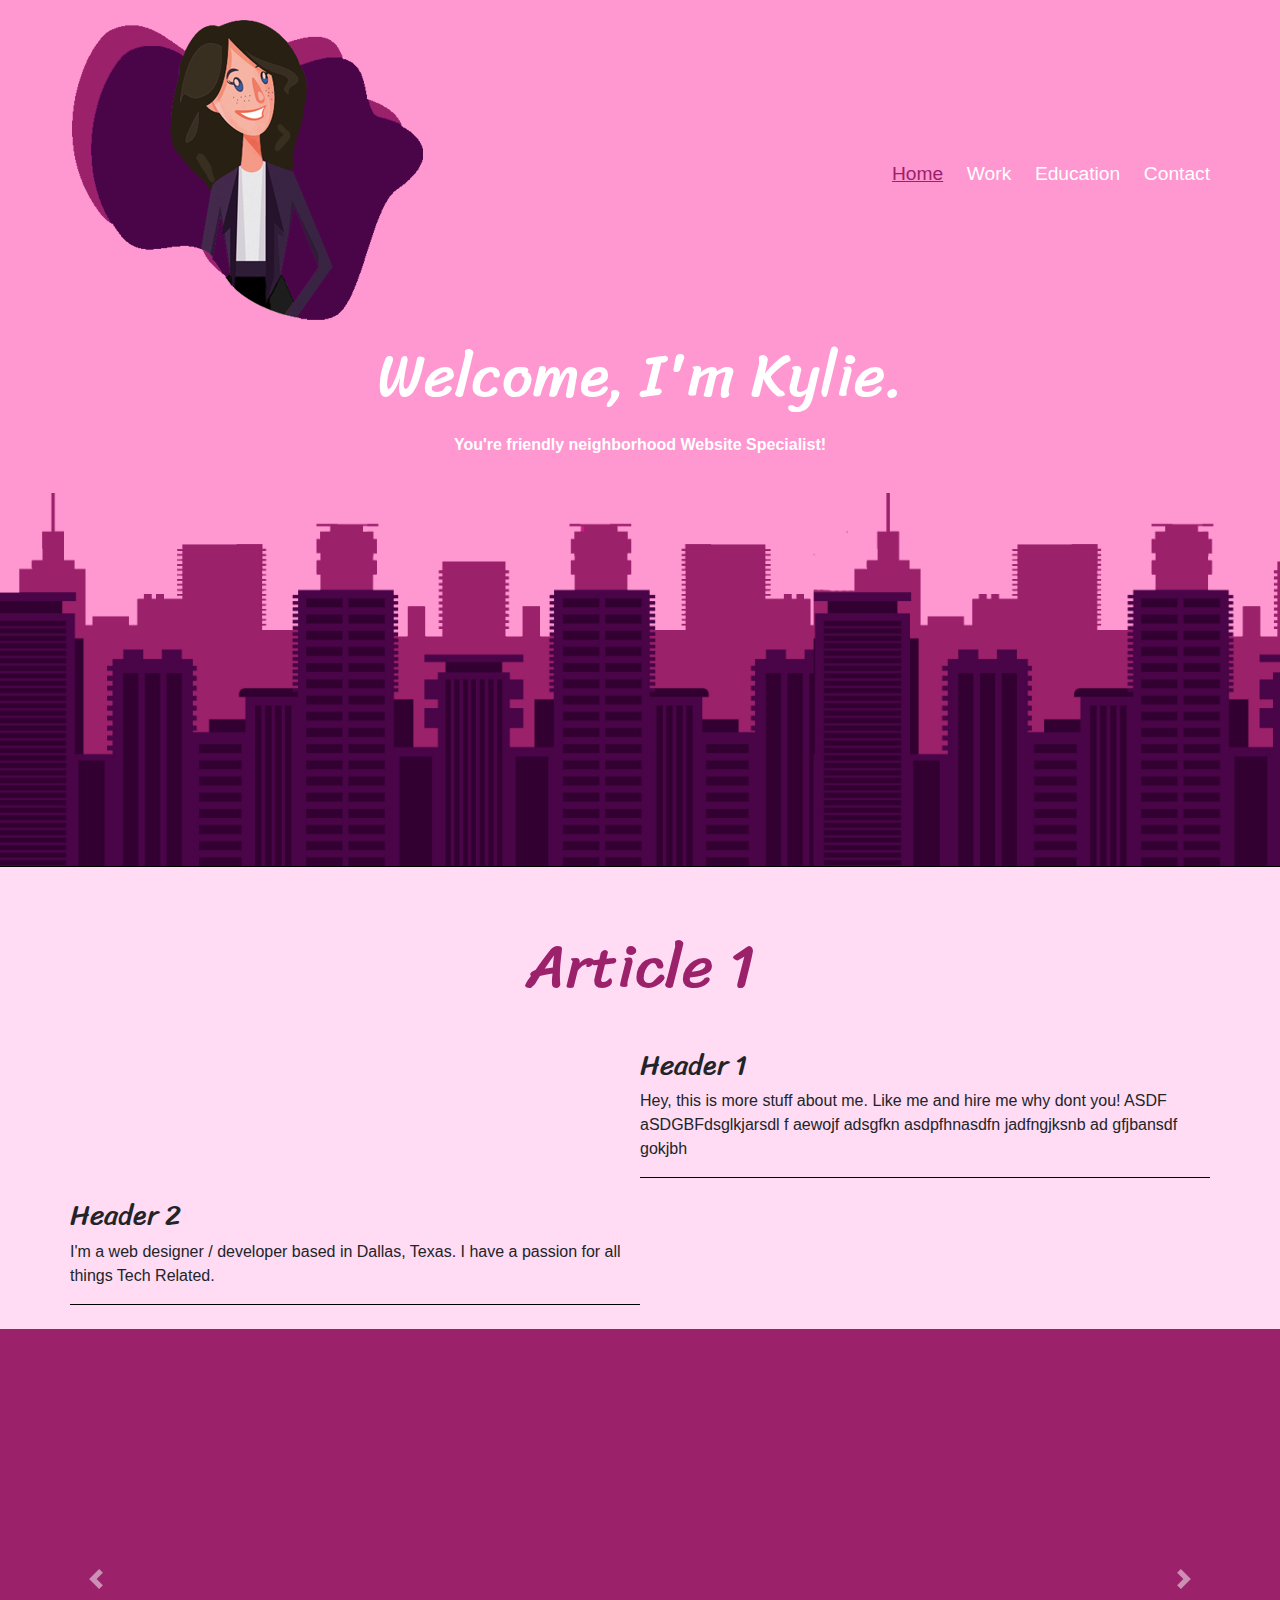
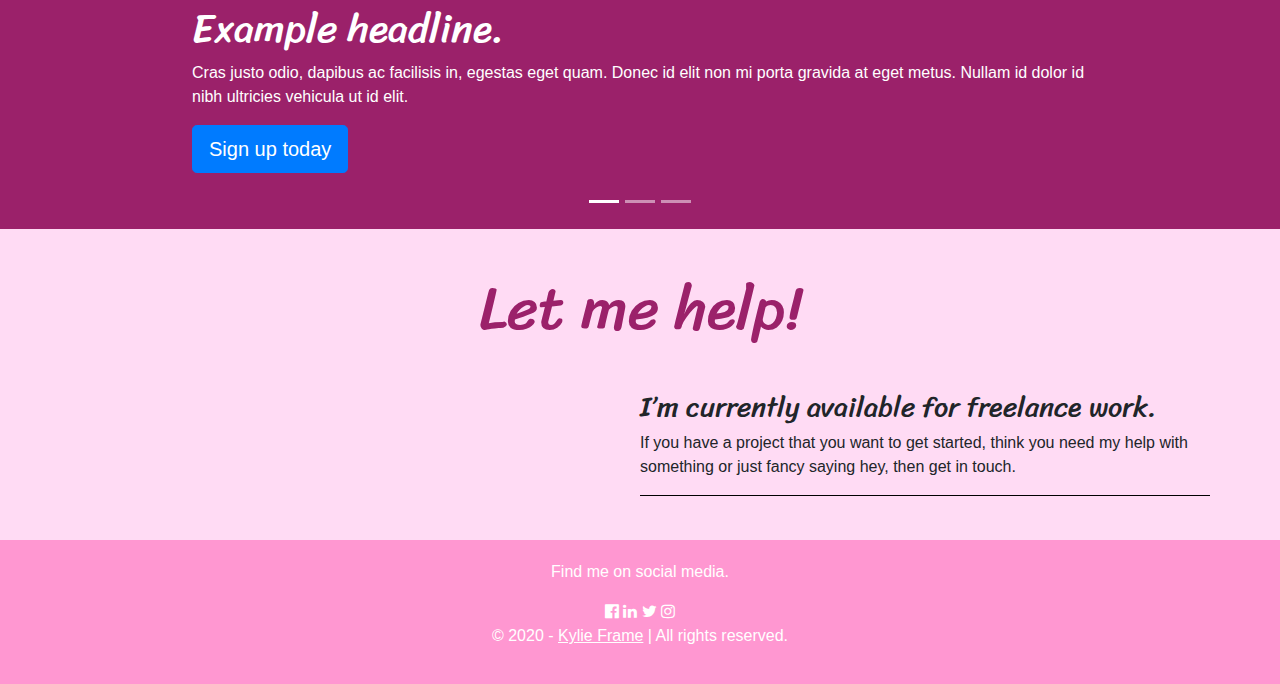
==== commit 74c3ab12: "push" ====
--- a/Website-FlatDesign_Bootstrap/index.html
+++ b/Website-FlatDesign_Bootstrap/index.html
@@ -84,21 +84,29 @@
                 <div class="container ">
                     <div class="row">
                         <div class="col-md-12 col-xs-12 head-nav">
-                             <h2>Welcome! I'm Kylie!</h2>   
+                             <h2>Welcome, I'm Kylie.</h2> 
+                             <p style="text-align: center;"><b>You're friendly neighborhood Website Specialist!</b></p> 
                         </div>
                             
                         
                     </div> <!-- /Row -->
                 </div> <!-- /Container -->
 
-
             </header>
+            <div class="bgcolor-purple">
+              <img style="width:100%;" src="img/city-landscape-flat-purp-long.png">
+              <div class="row">
+                  <div class="col-md-12 col-xs-12 head-nav">
+                       
+                  </div>
+              </div> <!-- /Row -->
+          </div> <!-- /Container -->
         </section>
 
         
             <section id="intro">
                 <br>
-                <h2 style="text-align: center;">Article 1</h2>
+                <h2 class="article-head">Article 1</h2>
                 <br>
                 <div class="container">
                     <div class="row">
@@ -134,7 +142,7 @@
                     </ol>
                     <div class="carousel-inner">
                       <div class="carousel-item active">
-                        <svg class="bd-placeholder-img" width="100%" height="500px" preserveAspectRatio="xMidYMid slice" focusable="false" role="img"><rect width="100%" height="100%" fill="#777"></rect></svg>
+                        <svg class="bd-placeholder-img" width="100%" height="500px" preserveAspectRatio="xMidYMid slice" focusable="false" role="img"><rect width="100%" height="100%" fill="#9B216A"></rect></svg>
                         <div class="container">
                           <div class="carousel-caption text-left">
                             <h1>Example headline.</h1>
@@ -144,7 +152,7 @@
                         </div>
                       </div>
                       <div class="carousel-item">
-                        <svg class="bd-placeholder-img" width="100%" height="500px" preserveAspectRatio="xMidYMid slice" focusable="false" role="img"><rect width="100%" height="100%" fill="#777"></rect></svg>
+                        <svg class="bd-placeholder-img" width="100%" height="500px" preserveAspectRatio="xMidYMid slice" focusable="false" role="img"><rect width="100%" height="100%" fill="#9B216A"></rect></svg>
                         <div class="container">
                           <div class="carousel-caption">
                             <h1>Another example headline.</h1>
@@ -154,7 +162,7 @@
                         </div>
                       </div>
                       <div class="carousel-item">
-                        <svg class="bd-placeholder-img" width="100%" height="500px" preserveAspectRatio="xMidYMid slice" focusable="false" role="img"><rect width="100%" height="100%" fill="#777"></rect></svg>
+                        <svg class="bd-placeholder-img" width="100%" height="500px" preserveAspectRatio="xMidYMid slice" focusable="false" role="img"><rect width="100%" height="100%" fill="#9B216A"></rect></svg>
                         <div class="container">
                           <div class="carousel-caption text-right">
                             <h1>One more for good measure.</h1>
@@ -175,7 +183,7 @@
                   </div>
 
                 <br>
-                <h2 style="text-align: center;">Article 2</h2>
+                <h2 class="article-head">Let me help!</h2>
                 <br>
                 <div class="container">
                     <div class="row">
@@ -183,8 +191,8 @@
                         </div>
                         <div class="col-md-6 col-xs-6">
                             <article id="outro">
-                                <h3>Header 3</h3>
-                                <p>Hey, this is more stuff about me. Like me and hire me why dont you! ASDF aSDGBFdsglkjarsdl f aewojf adsgfkn asdpfhnasdfn jadfngjksnb ad gfjbansdf gokjbh</p>
+                                <h3>I’m currently available for freelance work.</h3>
+                                <p>If you have a project that you want to get started, think you need my help with something or just fancy saying hey, then get in touch.</p>
                             </article>
                         </div>
                     </div>
--- a/Website-FlatDesign_Bootstrap/css/master.css
+++ b/Website-FlatDesign_Bootstrap/css/master.css
@@ -14,8 +14,9 @@
   animation: fadeIn .3s ease-in-out;
 }
 .bgcolor-purple{
-  background-color: #630067;
+  background-color: #ff97d1;
   padding-top: 20px;
+  
 }
 
 .head-nav{color:white;margin: auto;}
@@ -44,7 +45,7 @@
   text-decoration: none;
 }
 #header-logo .mask {
-  background-image: url(../img/Bio-Face-300px.png);
+  background-image: url(../img/Bio-Face-300px-new.png);
   position: absolute;
   height: 300px;
   width: 355px;
@@ -69,6 +70,10 @@
   z-index: 900;
 }
 
+#head-img-wrap{
+  width:100%;
+}
+
 header .nav-list {
   padding-top: 1.5em;
   padding-left: 0;
@@ -87,7 +92,7 @@
   margin-left: 0;
 }
 .nav-list li a.active {
-  color: #ec90ff;
+  color: #9B216A;
   text-decoration: underline;
 }
 .nav-list li a:hover {
@@ -108,7 +113,7 @@
   margin-bottom: 20px;
 }
 #footer{
-  background-color: #630067;
+  background-color: #FF97D1;
 }
 
 #top{border-bottom: 1px solid black;}
@@ -121,7 +126,7 @@
   z-index: 99; /* Make sure it does not overlap */
   border: none; /* Remove borders */
   outline: none; /* Remove outline */
-  background-color: #630067; /* Set a background color */
+  background-color: #4A0548; /* Set a background color */
   color: white; /* Text color */
   cursor: pointer; /* Add a mouse pointer on hover */
   padding: 15px; /* Some padding */
@@ -139,3 +144,7 @@
   margin: 20px;
 }
 
+.article-head{
+  color: #9B216A;
+  text-align: center;
+}
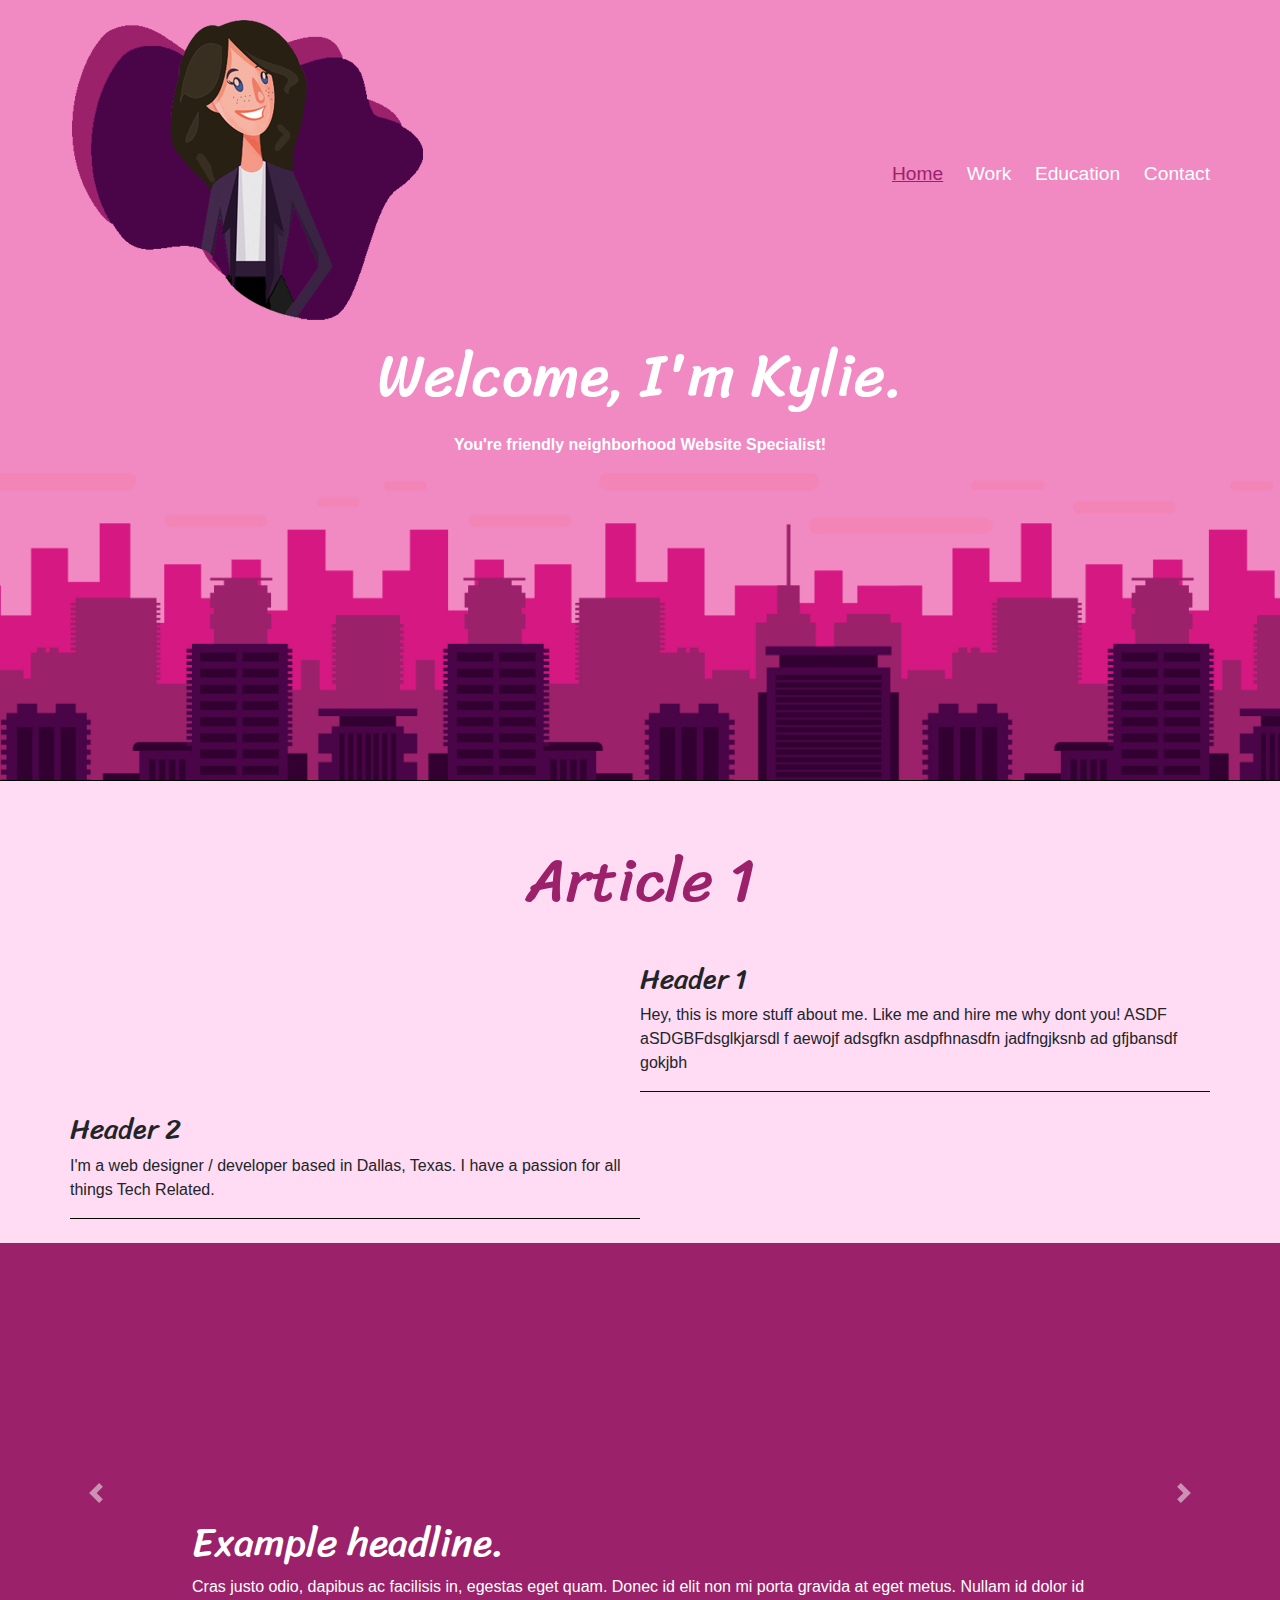
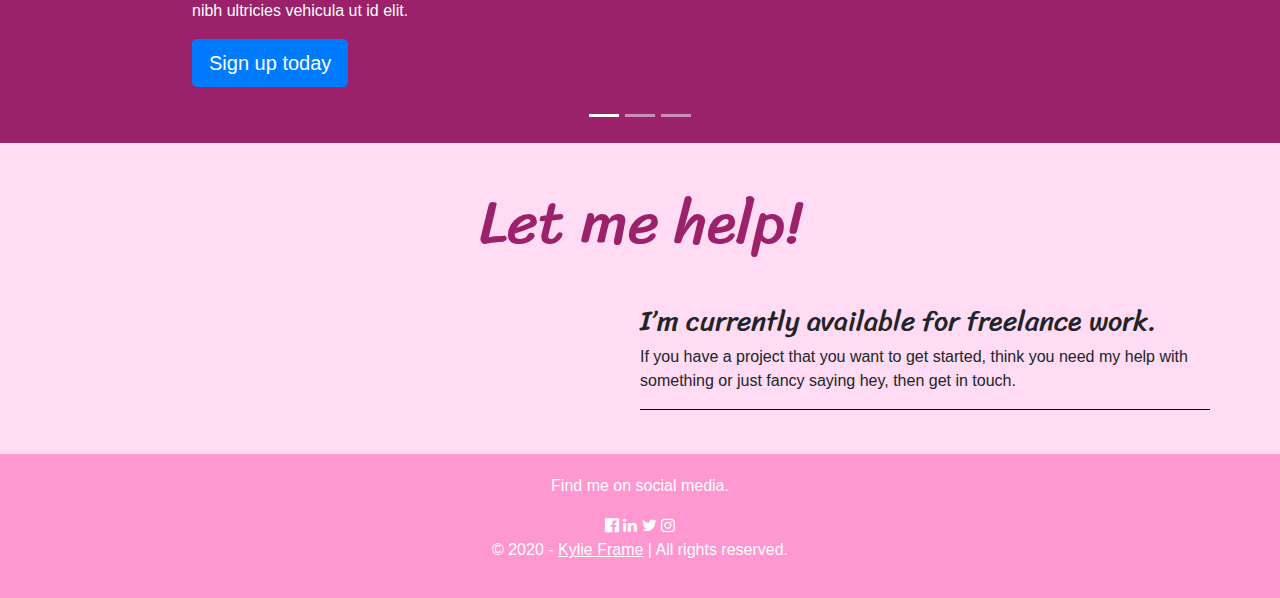
==== commit c0eb384a: "push" ====
--- a/Website-FlatDesign_Bootstrap/index.html
+++ b/Website-FlatDesign_Bootstrap/index.html
@@ -54,8 +54,8 @@
 
     <body class="">
         <button onclick="topFunction()" id="myBtn" title="Go to top"><i class="fa fa-caret-up"></i></button>
-        <section id="top">
-            <header class="bgcolor-purple">
+        <section id="top" class="bgcolor-purple">
+            <header>
                 <div class="container ">
                     <div class="row">
                         <div class="col-md-4 col-xs-4">
@@ -93,8 +93,8 @@
                 </div> <!-- /Container -->
 
             </header>
-            <div class="bgcolor-purple">
-              <img style="width:100%;" src="img/city-landscape-flat-purp-long.png">
+            <div>
+              <img style="width:100%;" src="img/city-landscape-flat-purp-long2.png">
               <div class="row">
                   <div class="col-md-12 col-xs-12 head-nav">
                        
--- a/Website-FlatDesign_Bootstrap/css/master.css
+++ b/Website-FlatDesign_Bootstrap/css/master.css
@@ -14,7 +14,8 @@
   animation: fadeIn .3s ease-in-out;
 }
 .bgcolor-purple{
-  background-color: #ff97d1;
+  background-color: #f189c2;
+  /*background: linear-gradient(0deg, rgba(255,151,209,1) 0%, rgba(255,75,175,1) 50%, rgba(147,13,88,1) 100%);*/
   padding-top: 20px;
   
 }
